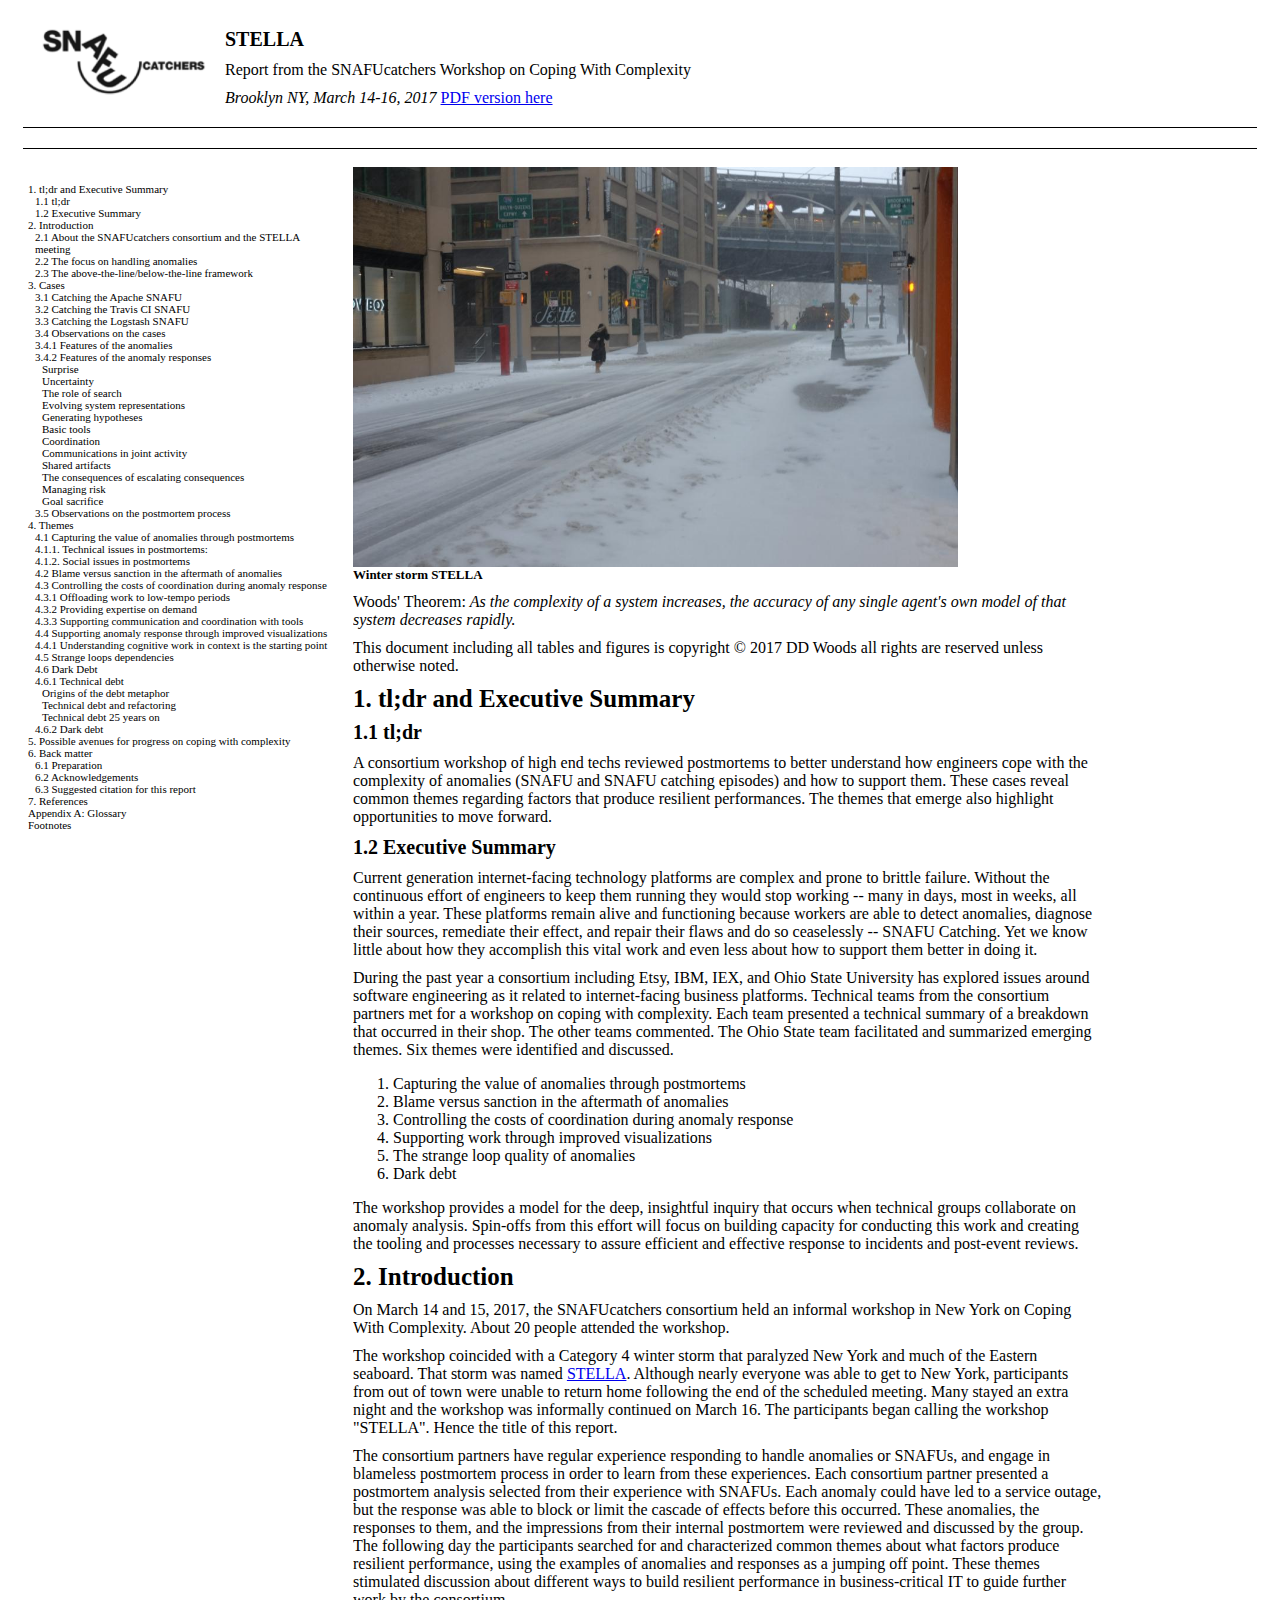
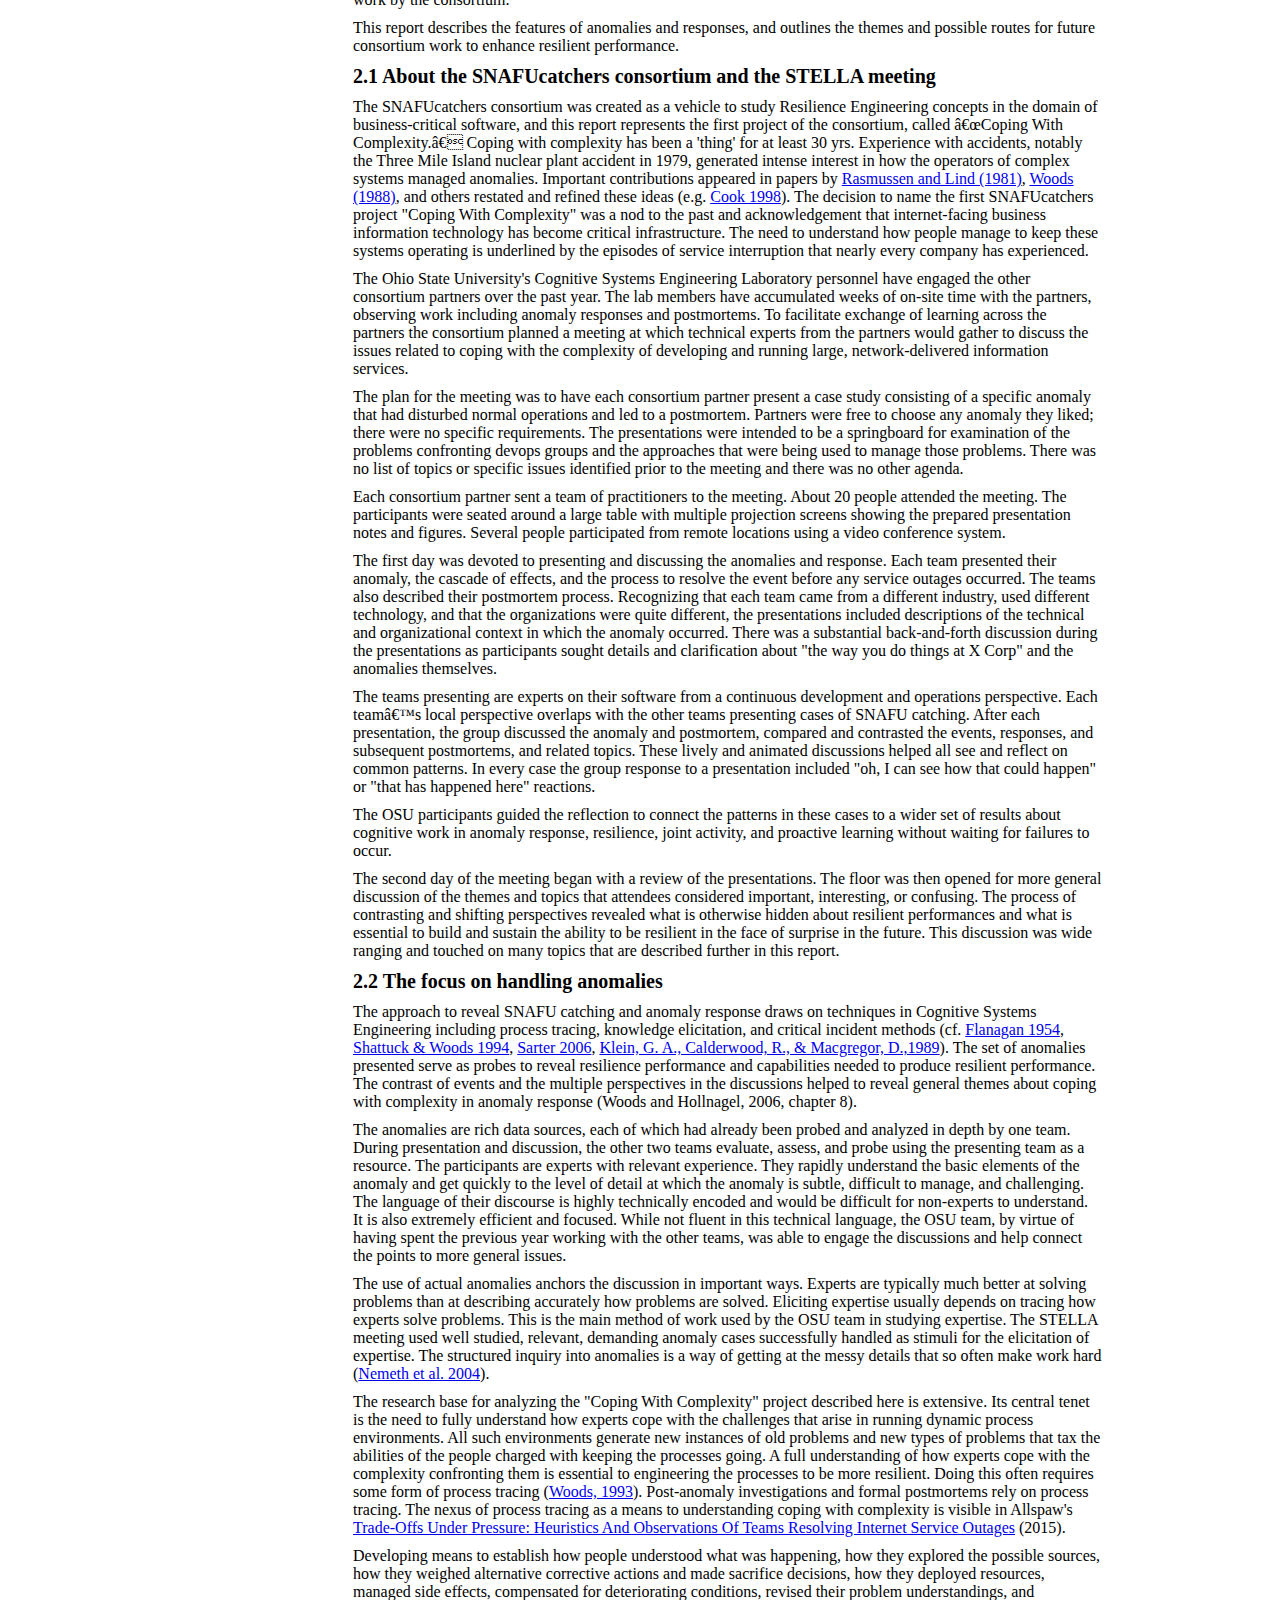
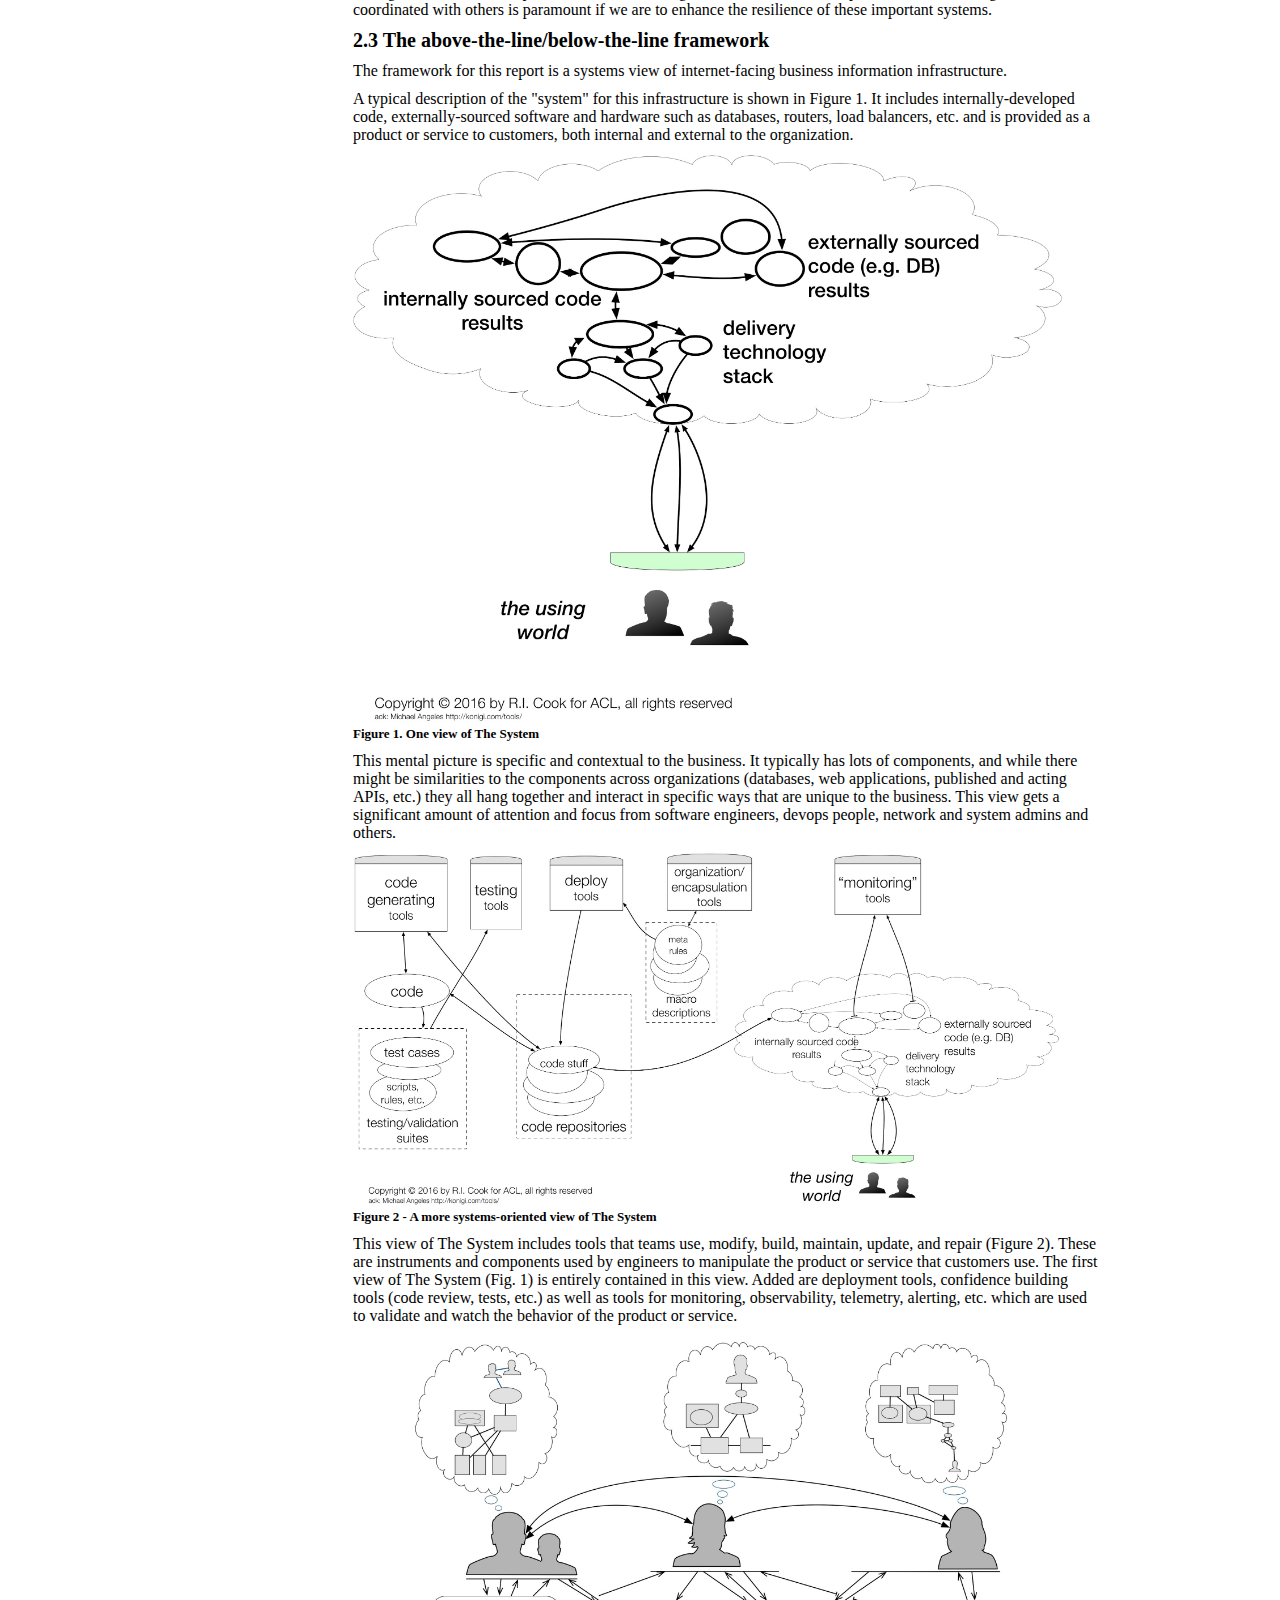
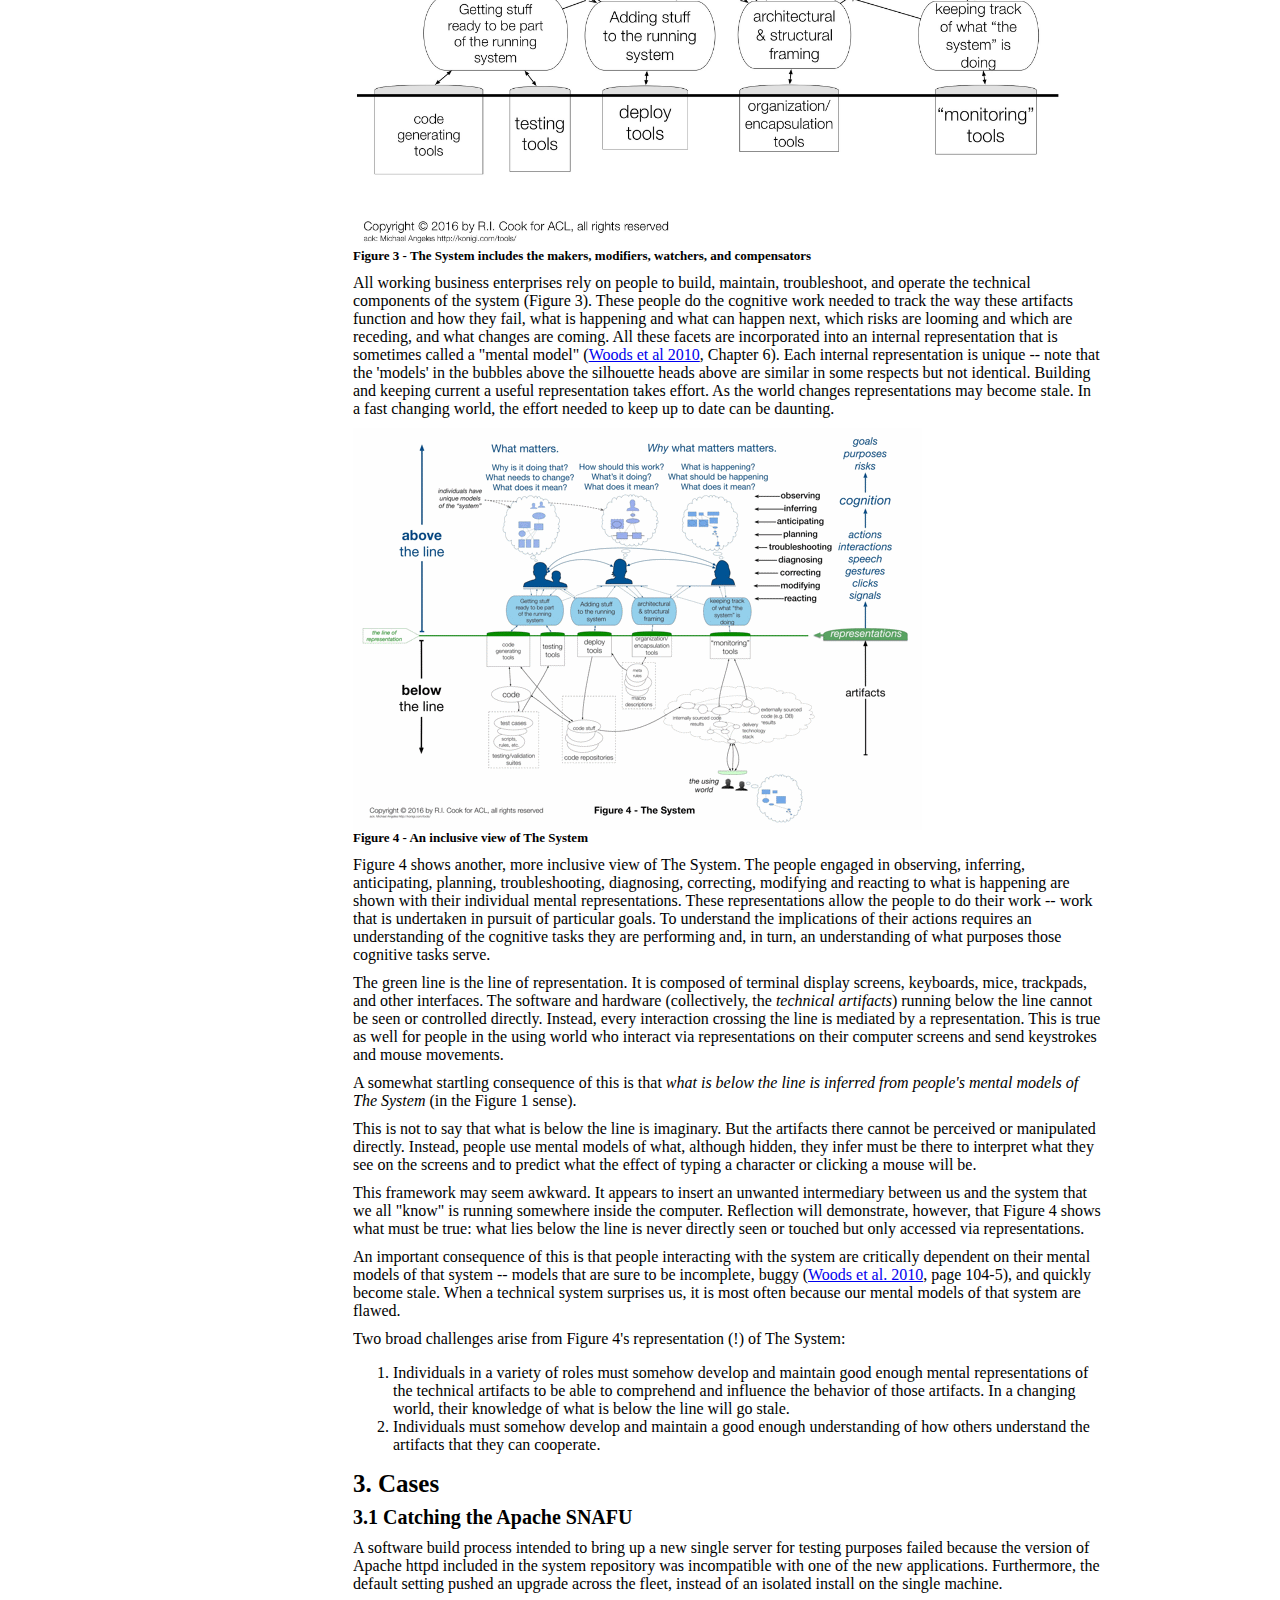
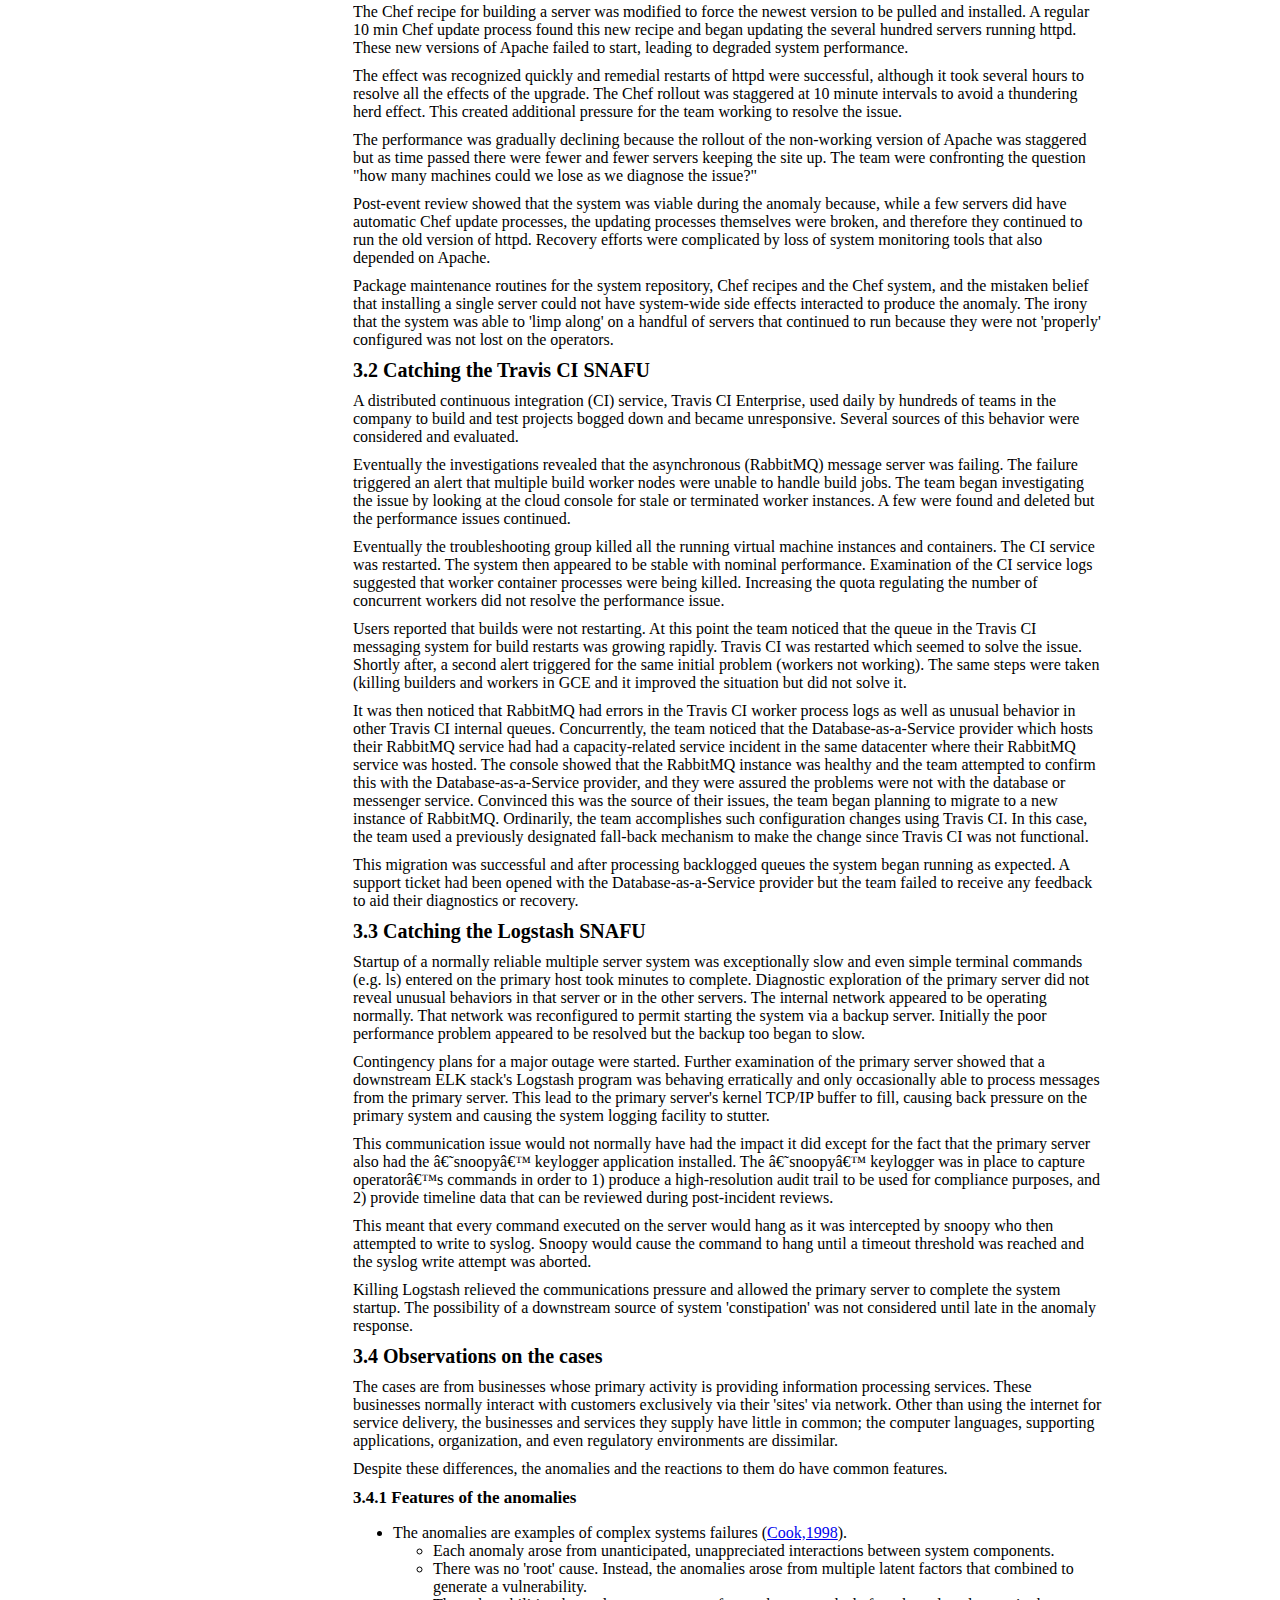
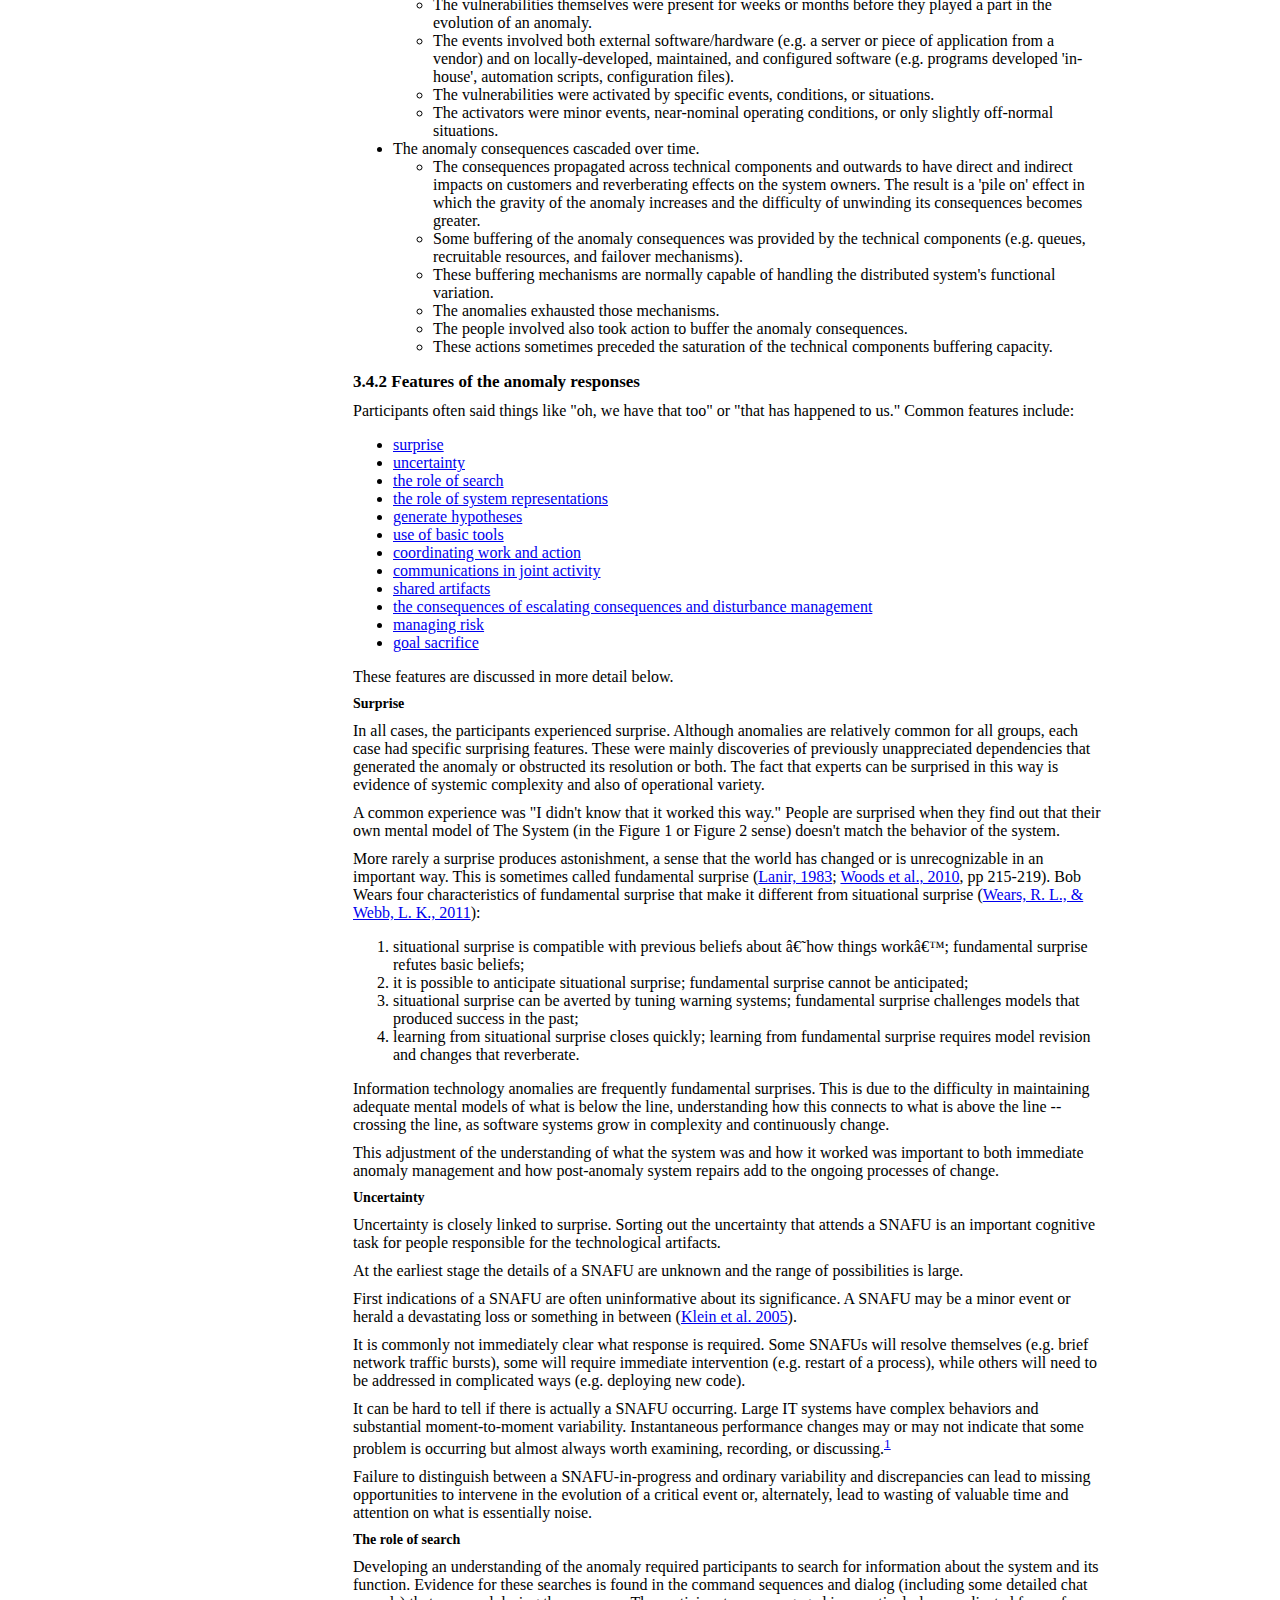
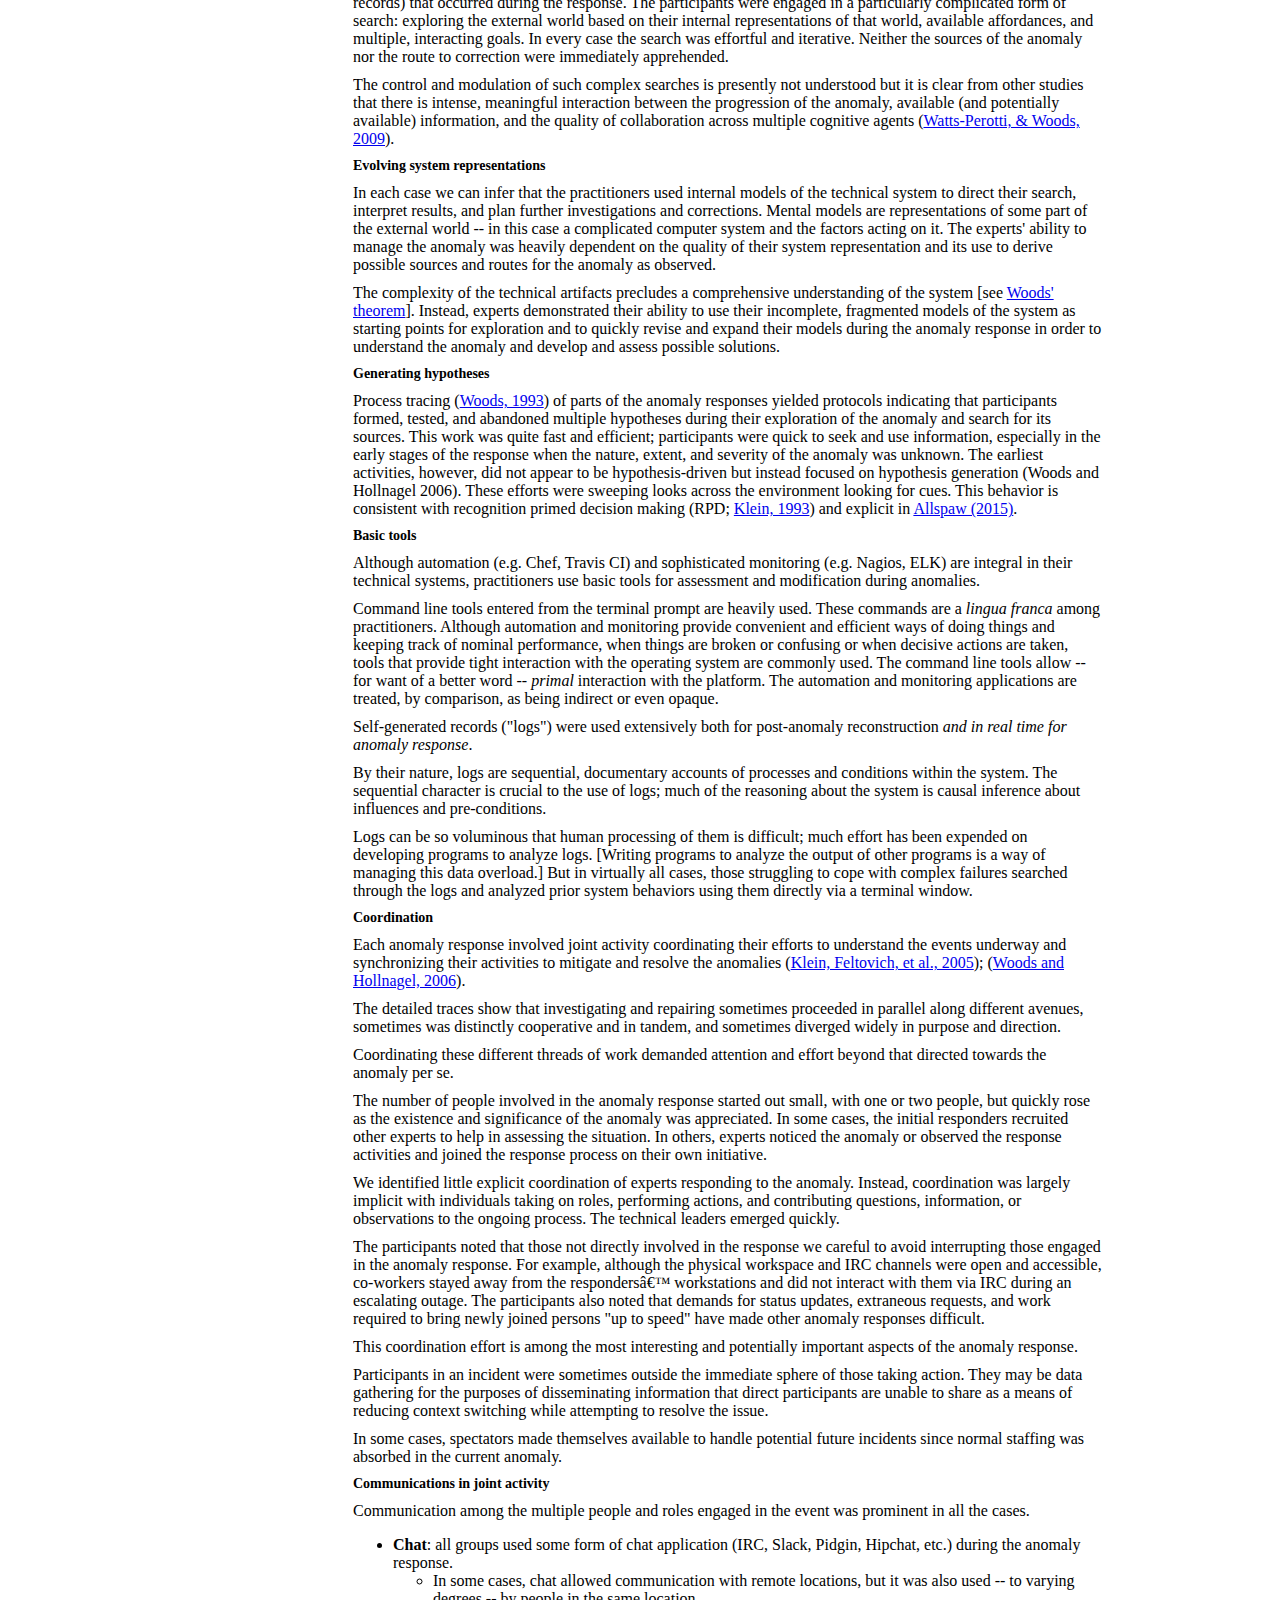
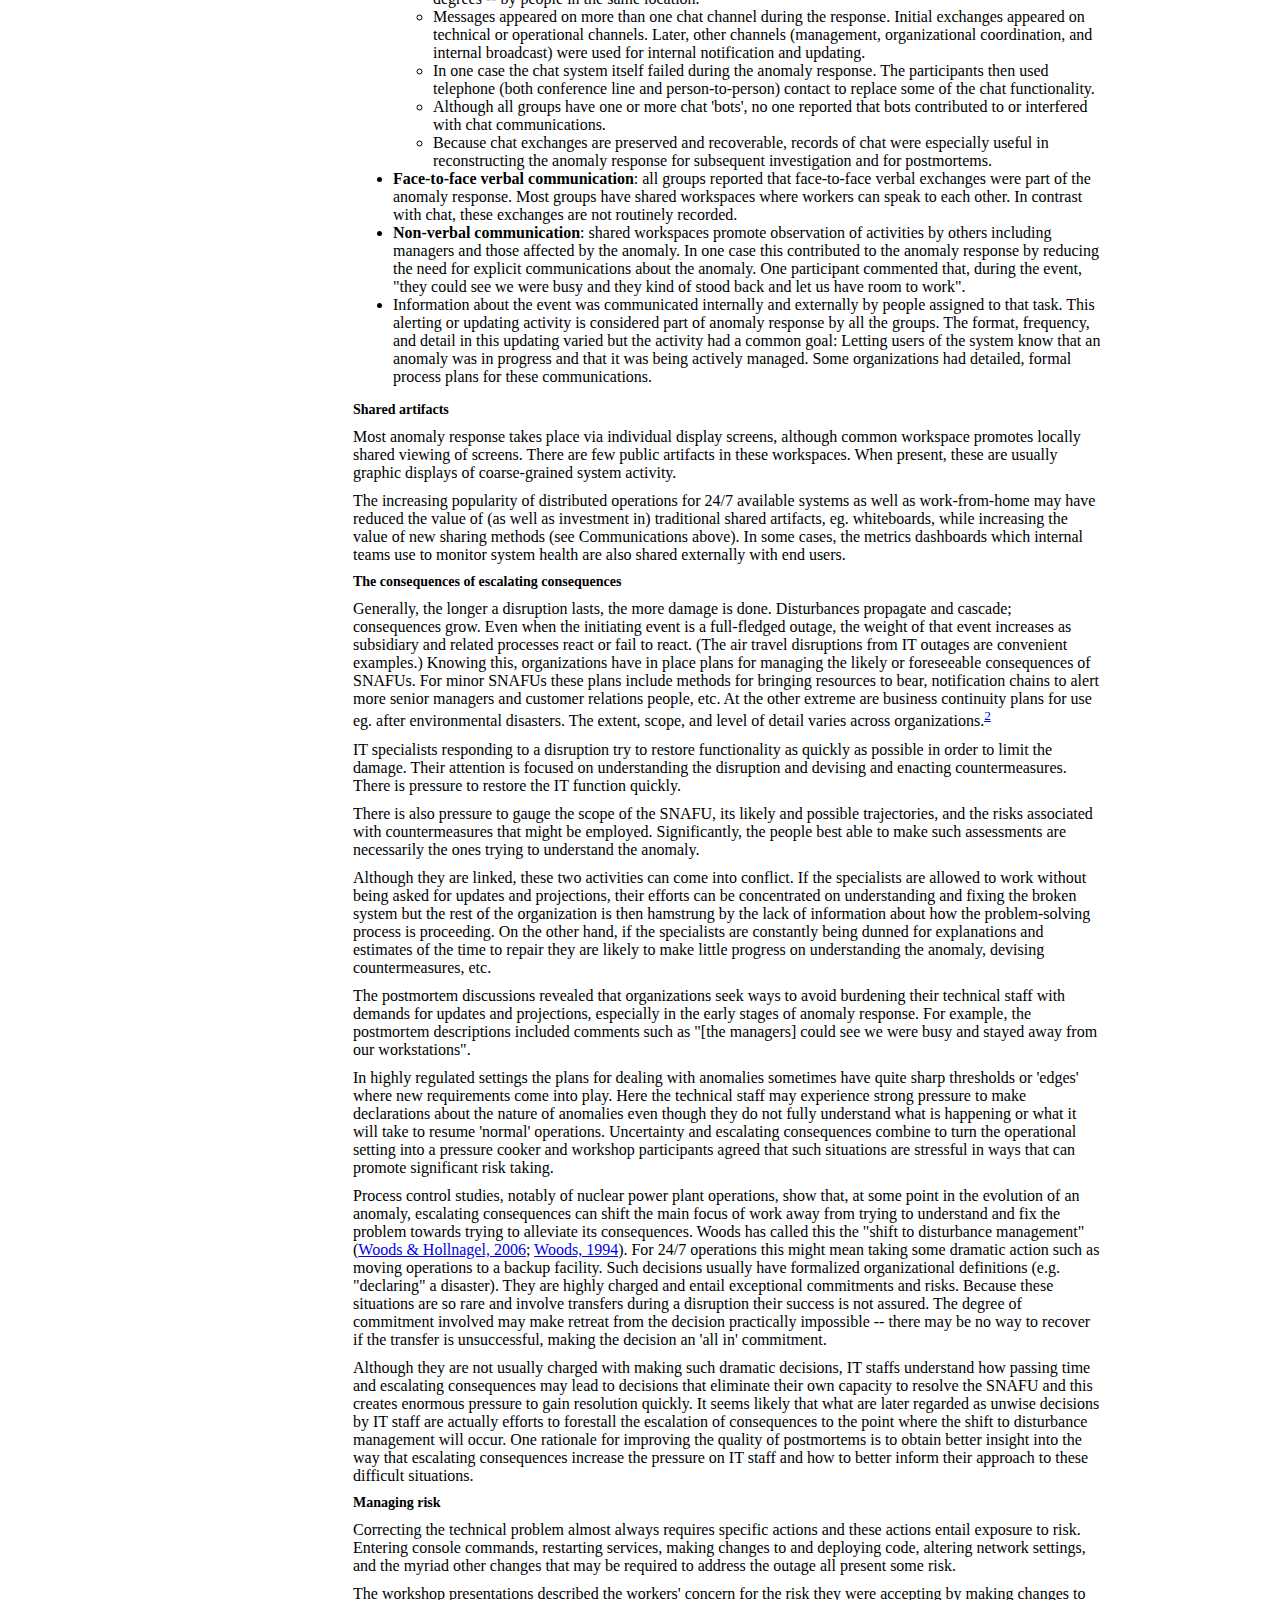
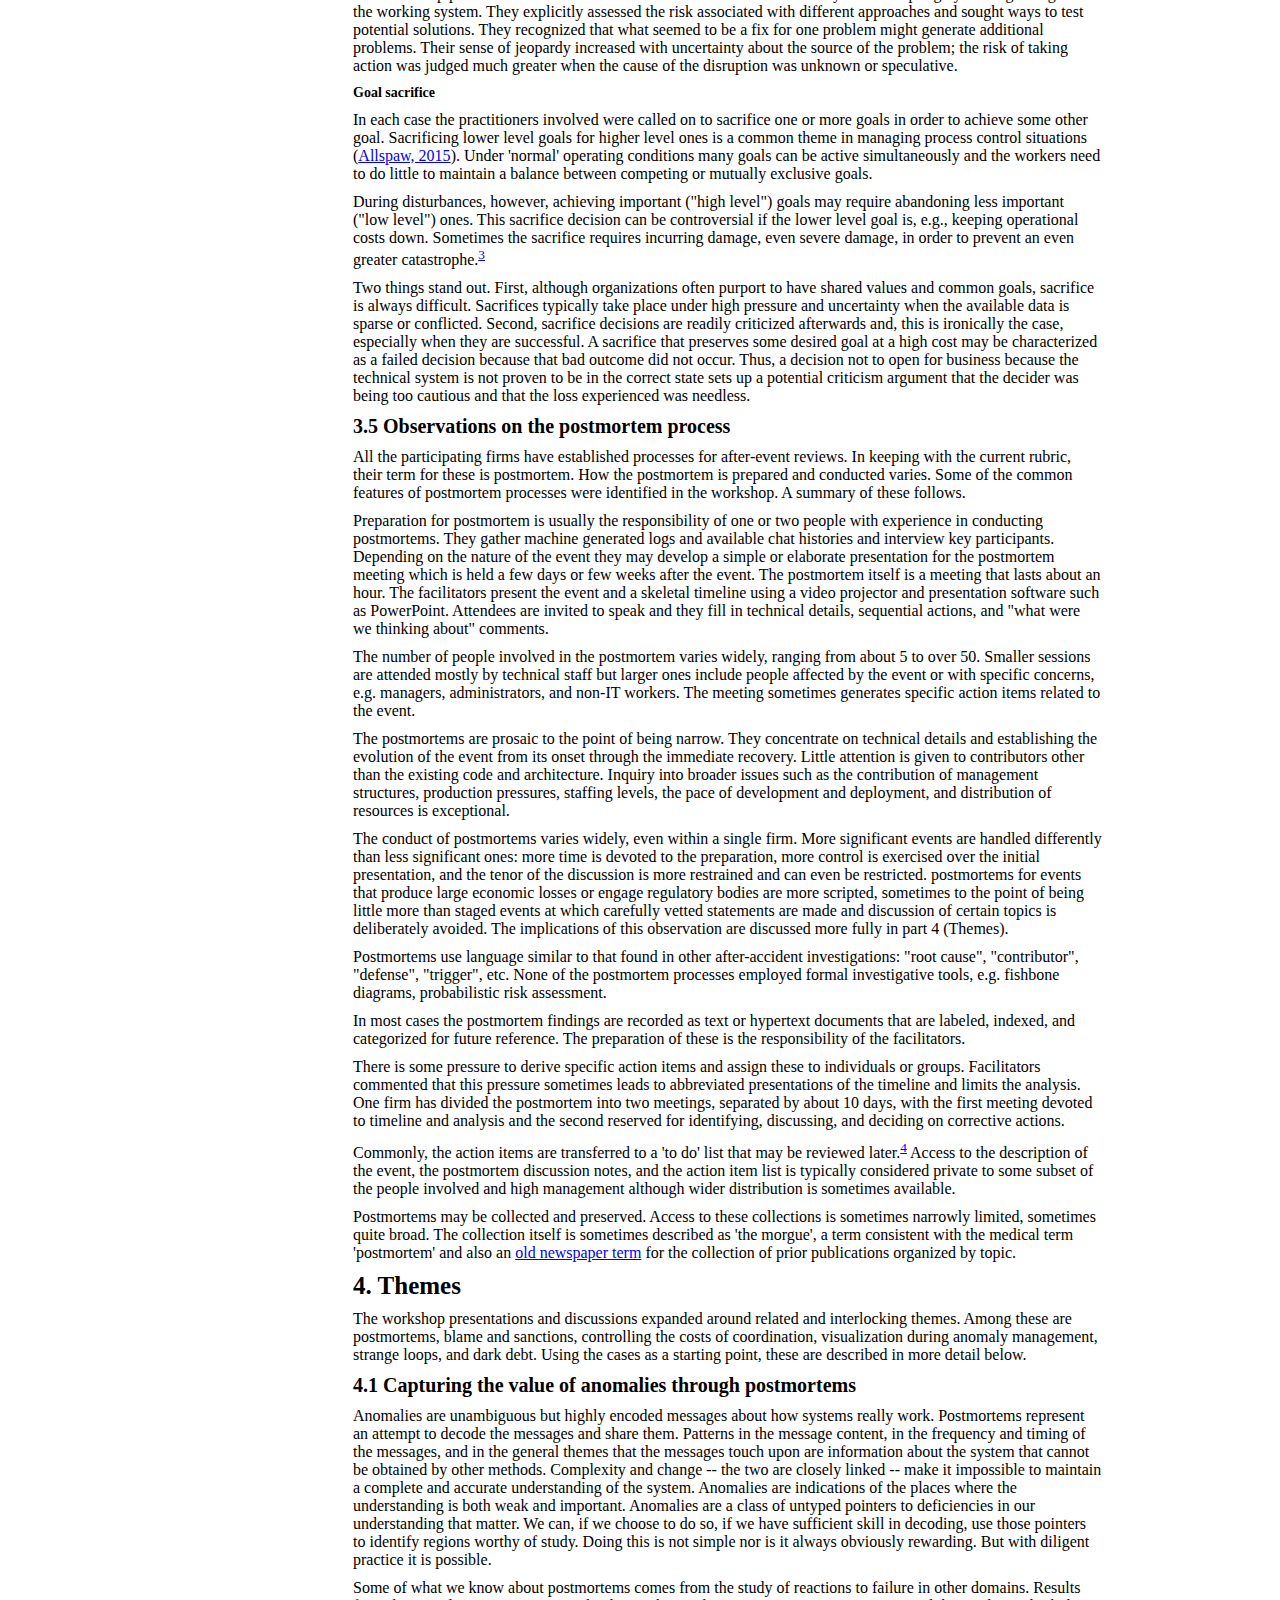
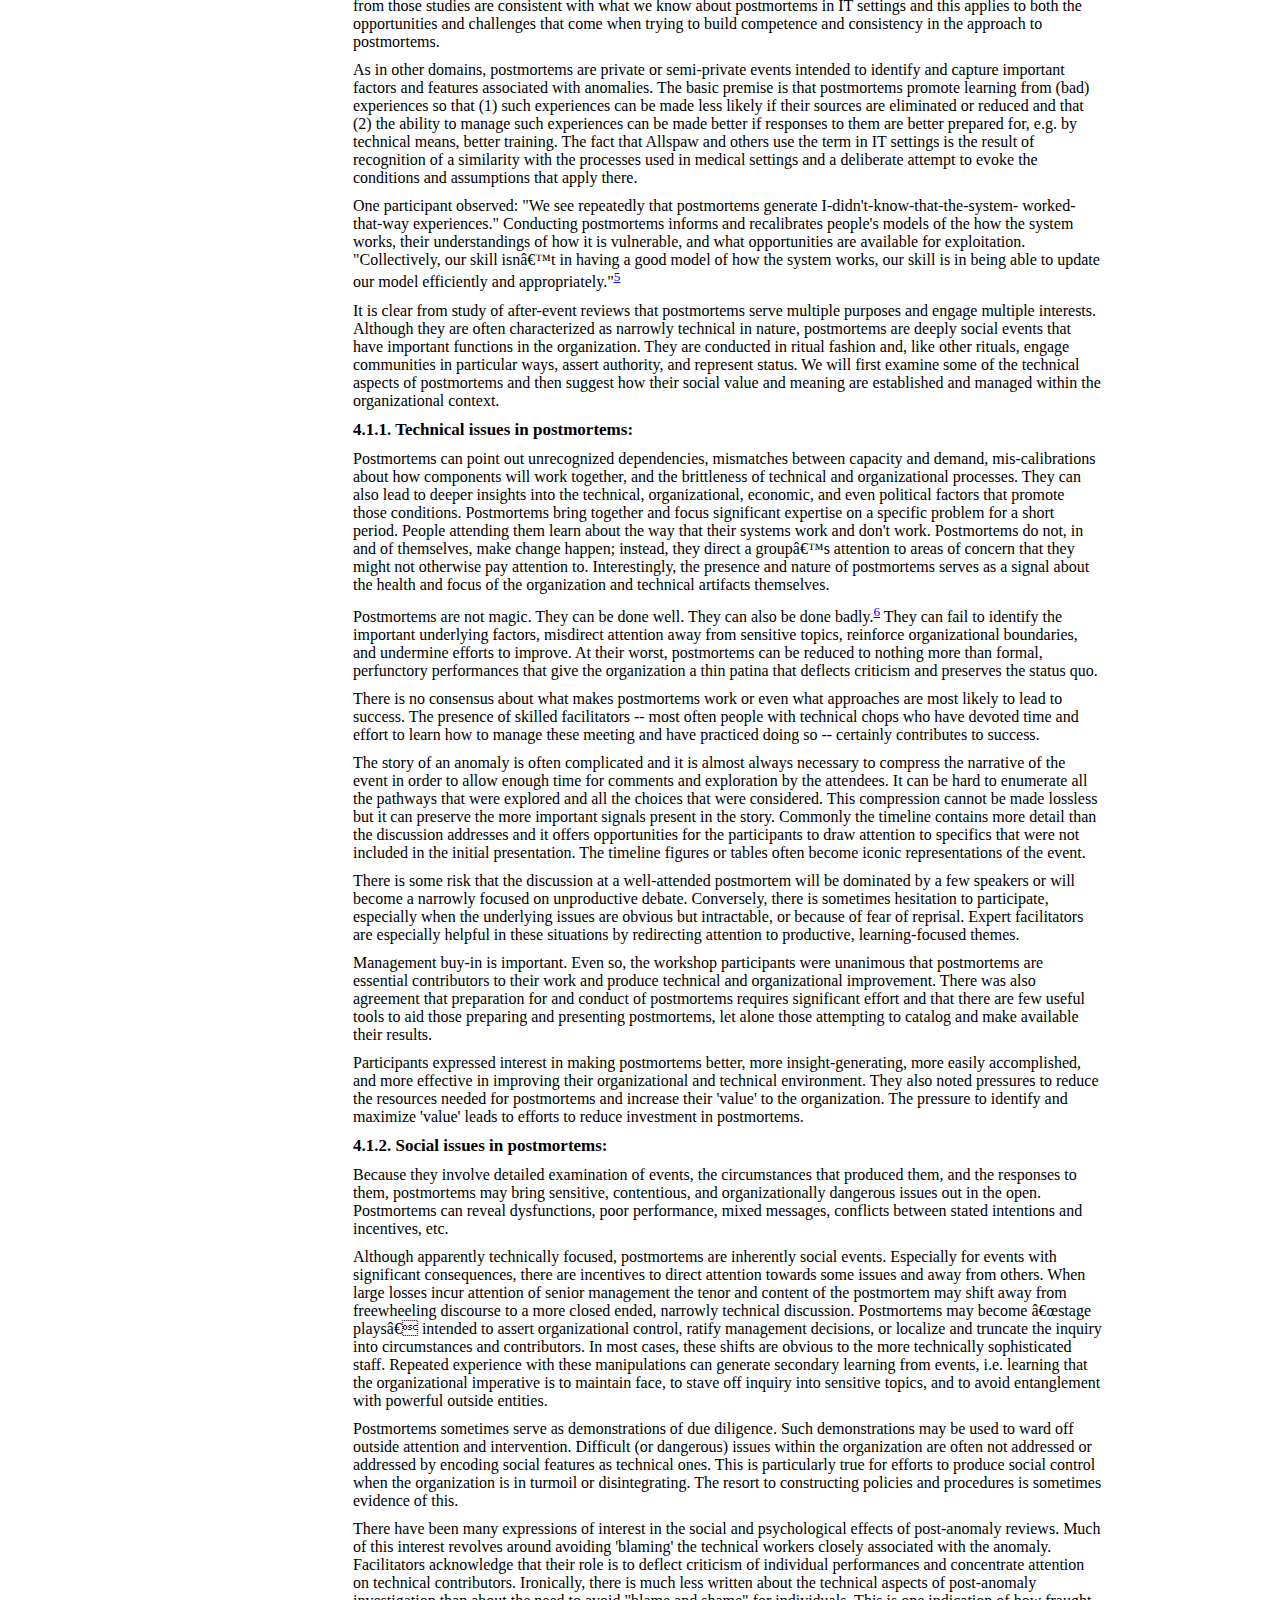
==== index.html @ ede5a72b "changing copyright" ====
<!-- saved from url=(0029)http://snafucatchers.github.io/ -->
<html class="gr__snafucatchers.github.io"><head><meta http-equiv="Content-Type" content="text/html; charset=windows-1252">
        <link rel="stylesheet" href="./stella_report_files/style.css">
    </head>
    <body data-gr-c-s-loaded="true">
        <div class="header">
            <div class="logo">
                <img src="./stella_report_files/snafu_catchers_logo.png" width="176" height="73" border="0" align="center">
            </div>
            <div class="title">
                <p>
                    <span style="font-weight:bold;font-size: 20px;">STELLA</span>
                </p>
                <p>
                    Report from the SNAFUcatchers Workshop on Coping With Complexity<br>
                </p>
                <p>
                    <span style="font-style:italic;">Brooklyn NY, March 14-16, 2017</span>
		    <a href="https://drive.google.com/file/d/0B7kFkt5WxLeDTml5cTFsWXFCb1U/view" align="right"> PDF version here</a>
                </p>
            </div>
        </div> <!-- end header -->
        <div class="divider"></div> <!-- A touch of whimsy. -->
        <div class="container">
            <div id="left" class="column">
                <div class="menu">
                <ul>
                    <li><a href="http://snafucatchers.github.io/#1_tl_dr_and_Executive_Summary">1. tl;dr and Executive Summary</a>
                    <ul>
                        <li><a href="http://snafucatchers.github.io/#1_1_tl_dr">1.1 tl;dr</a>
                        </li><li><a href="http://snafucatchers.github.io/#1_2_Executive_Summary">1.2 Executive Summary</a>
                    </li></ul>
                    </li><li><a href="http://snafucatchers.github.io/#2_Introduction">2. Introduction</a>
                    <ul>
                        <li><a href="http://snafucatchers.github.io/#2_1_About_the_SNAFUcatchers_consortium_and_the_STELLA_meeting">2.1 About the SNAFUcatchers consortium and the STELLA meeting</a>
                        </li><li><a href="http://snafucatchers.github.io/#2_2_The_focus_on_handling_anomalies">2.2 The focus on handling anomalies</a>
                        </li><li><a href="http://snafucatchers.github.io/#2_3_The_above-the-line/below-the-line_framework">2.3 The above-the-line/below-the-line framework</a>
                    </li></ul>
                    </li><li><a href="http://snafucatchers.github.io/#3_Cases">3. Cases</a>
                    <ul>
                        <li><a href="http://snafucatchers.github.io/#3_1_Catching_the_Apache_SNAFU">3.1 Catching the Apache SNAFU</a>
                        </li><li><a href="http://snafucatchers.github.io/#3_2_Catching_the_Travis_CI_SNAFU">3.2 Catching the Travis CI SNAFU</a>
                        </li><li><a href="http://snafucatchers.github.io/#3_3_Catching_the_Logstash_SNAFU">3.3 Catching the Logstash SNAFU</a>
                        </li><li><a href="http://snafucatchers.github.io/#3_4_Observations_on_the_cases">3.4 Observations on the cases</a>
                        </li><li><a href="http://snafucatchers.github.io/#3_4_1_Features_of_the_anomalies">3.4.1 Features of the anomalies</a>
                        </li><li><a href="http://snafucatchers.github.io/#3_4_2_Features_of_the_anomaly_responses">3.4.2 Features of the anomaly responses</a>
                        <ul>
                            <li><a href="http://snafucatchers.github.io/#3_4_2_Surprise">Surprise</a>
                            </li><li><a href="http://snafucatchers.github.io/#3_4_2_Uncertainty">Uncertainty</a>
                            </li><li><a href="http://snafucatchers.github.io/#3_4_2_The_role_of_search">The role of search</a>
                            </li><li><a href="http://snafucatchers.github.io/#3_4_2_Evolving_system_representations">Evolving system representations</a>
                            </li><li><a href="http://snafucatchers.github.io/#3_4_2_Generating_hypotheses">Generating hypotheses</a>
                            </li><li><a href="http://snafucatchers.github.io/#3_4_2_Basic_tools">Basic tools</a>
                            </li><li><a href="http://snafucatchers.github.io/#3_4_2_Coordination">Coordination</a>
                            </li><li><a href="http://snafucatchers.github.io/#3_4_2_Communications_in_joint_activity">Communications in joint activity</a>
                            </li><li><a href="http://snafucatchers.github.io/#3_4_2_Shared_artifacts">Shared artifacts</a>
                            </li><li><a href="http://snafucatchers.github.io/#3_4_2_The_consequences_of_escalating_consequences">The consequences of escalating consequences</a>
                            </li><li><a href="http://snafucatchers.github.io/#3_4_2_Managing_risk">Managing risk</a>
                            </li><li><a href="http://snafucatchers.github.io/#3_4_2_Goal_sacrifice">Goal sacrifice</a>
                        </li></ul>
                        </li><li><a href="http://snafucatchers.github.io/#3_5_Observations_on_the_postmortem_process">3.5 Observations on the postmortem process</a>
                    </li></ul>
                    </li><li><a href="http://snafucatchers.github.io/#4_Themes">4. Themes</a>
                    <ul>
                        <li><a href="http://snafucatchers.github.io/#4_1_Capturing_the_value_of_anomalies_through_postmortems">4.1 Capturing the value of anomalies through postmortems</a>
                        </li><li><a href="http://snafucatchers.github.io/#4_1_1_Technical_issues_in_postmortems">4.1.1. Technical issues in postmortems:</a>
                        </li><li><a href="http://snafucatchers.github.io/#4_1_2_Social_issues_in_postmortems">4.1.2. Social issues in postmortems</a>
                        </li><li><a href="http://snafucatchers.github.io/#4_2_Blame_versus_sanction_in_the_aftermath_of_anomalies">4.2 Blame versus sanction in the aftermath of anomalies</a>
                        </li><li><a href="http://snafucatchers.github.io/#4_3_Controlling_the_costs_of_coordination_during_anomaly_response">4.3 Controlling the costs of coordination during anomaly response</a>
                        </li><li><a href="http://snafucatchers.github.io/#4_3_1_Offloading_work_to_low-tempo_periods">4.3.1 Offloading work to low-tempo periods</a>
                        </li><li><a href="http://snafucatchers.github.io/#4_3_2_Providing_expertise_on_demand">4.3.2 Providing expertise on demand</a>
                        </li><li><a href="http://snafucatchers.github.io/#4_3_3_Supporting_communication_and_coordination_with_tools">4.3.3 Supporting communication and coordination with tools</a>
                        </li><li><a href="http://snafucatchers.github.io/#4_4_Supporting_anomaly_response_through_improved_visualizations">4.4 Supporting anomaly response through improved visualizations</a>
                        </li><li><a href="http://snafucatchers.github.io/#4_4_1_Understanding_cognitive_work_in_context_is_the_starting_point">4.4.1 Understanding cognitive work in context is the starting point</a>
                        </li><li><a href="http://snafucatchers.github.io/#4_5_Strange_loops_dependencies">4.5 Strange loops dependencies</a>
                        </li><li><a href="http://snafucatchers.github.io/#4_6_Dark_Debt">4.6 Dark Debt</a>
                        </li><li><a href="http://snafucatchers.github.io/#4_6_1_Technical_debt">4.6.1 Technical debt</a>
                        <ul>
                            <li><a href="http://snafucatchers.github.io/#4_6_1_Origins_of_the_debt_metaphor">Origins of the debt metaphor</a>
                            </li><li><a href="http://snafucatchers.github.io/#4_6_1_Technical_debt_and_refactoring">Technical debt and refactoring</a>
                            </li><li><a href="http://snafucatchers.github.io/#4_6_1_Technical_debt_25_years_on">Technical debt 25 years on</a>
                        </li></ul>
                        </li><li><a href="http://snafucatchers.github.io/#4_6_2_Dark_debt">4.6.2 Dark debt</a>
                    </li></ul>
                    </li><li><a href="http://snafucatchers.github.io/#5_Possible_avenues_for_progress_on_coping_with_complexity">5. Possible avenues for progress on coping with complexity</a>
                    </li><li><a href="http://snafucatchers.github.io/#6_Back_matter">6. Back matter</a>
                    <ul>
                        <li><a href="http://snafucatchers.github.io/#6_1_Preparation">6.1 Preparation</a>
                        </li><li><a href="http://snafucatchers.github.io/#6_2_Acknowledgements">6.2 Acknowledgements</a>
                        </li><li><a href="http://snafucatchers.github.io/#6_3_Suggested_citation_for_this_report">6.3 Suggested citation for this report</a>
                    </li></ul>
                    </li><li><a href="http://snafucatchers.github.io/#7_References">7. References</a>
                    </li><li><a href="http://snafucatchers.github.io/#Appendix_A_Glossary">Appendix A: Glossary</a>
                    </li><li><a href="http://snafucatchers.github.io/#Footnotes">Footnotes</a>
                </li></ul>
                </div> <!-- end menu -->
            </div> <!-- end left column -->
            <div id="right" class="column">
                <div class="content">
                <img src="./stella_report_files/winter_storm_stella.jpg" height="400" border="0">
                <p class="caption">Winter storm STELLA</p>

                <p id="woods_theorem">
                    Woods' Theorem: <span class="quote">As the complexity of a system increases, the accuracy of any single agent's own model of that system decreases rapidly.<br></span>
                </p>
                <p>
                    This document including all tables and figures is copyright &#169; 2017 DD Woods all rights are reserved unless otherwise noted.
                </p>

                <h1 id="1_tl_dr_and_Executive_Summary">1. tl;dr and Executive Summary</h1>
                <h2 id="1_1_tl_dr">
                    1.1 tl;dr
                </h2>
                <p>
                    A consortium workshop of high end techs reviewed postmortems to better understand how engineers cope with the complexity of anomalies (SNAFU and SNAFU catching episodes) and how to support them. These cases reveal common themes regarding factors that produce resilient performances. The themes that emerge also highlight opportunities to move forward.
                </p>
                <h2 id="1_2_Executive_Summary">
                    1.2 Executive Summary
                </h2>
                <p>
                    Current generation internet-facing technology platforms are complex and prone to brittle failure. Without the continuous effort of engineers to keep them running they would stop working -- many in days, most in weeks, all within a year. These platforms remain alive and functioning because workers are able to detect anomalies, diagnose their sources, remediate their effect, and repair their flaws and do so ceaselessly -- SNAFU Catching. Yet we know little about how they accomplish this vital work and even less about how to support them better in doing it.
                </p>
                <p>
                    During the past year a consortium including Etsy, IBM, IEX, and Ohio State University has explored issues around software engineering as it related to internet-facing business platforms. Technical teams from the consortium partners met for a workshop on coping with complexity. Each team presented a technical summary of a breakdown that occurred in their shop. The other teams commented. The Ohio State team facilitated and summarized emerging themes. Six themes were identified and discussed.
                </p>
                <ol>
                    <li>Capturing the value of anomalies through postmortems
                    </li><li>Blame versus sanction in the aftermath of anomalies
                    </li><li>Controlling the costs of coordination during anomaly response
                    </li><li>Supporting work through improved visualizations
                    </li><li>The strange loop quality of anomalies
                    </li><li>Dark debt
                </li></ol>
                <p>
                    The workshop provides a model for the deep, insightful inquiry that occurs when technical groups collaborate on anomaly analysis. Spin-offs from this effort will focus on building capacity for conducting this work and creating the tooling and processes necessary to assure efficient and effective response to incidents and post-event reviews.
                </p>
                <h1 id="2_Introduction">
                    2. Introduction
                </h1>
                <p>
                    On March 14 and 15, 2017, the SNAFUcatchers consortium held an informal workshop in New York on Coping With Complexity. About 20 people attended the workshop.
                </p>
                <p>
                The workshop coincided with a Category 4 winter storm that paralyzed New York and much of the Eastern seaboard. That storm was named <a href="https://en.wikipedia.org/wiki/March_2017_North_American_blizzard">STELLA</a>. Although nearly everyone was able to get to New York, participants from out of town were unable to return home following the end of the scheduled meeting. Many stayed an extra night and the workshop was informally continued on March 16. The participants began calling the workshop "STELLA". Hence the title of this report.
                </p>
                <p>
                    The consortium partners have regular experience responding to handle anomalies or SNAFUs, and engage in blameless postmortem process in order to learn from these experiences. Each consortium partner presented a postmortem analysis selected from their experience with SNAFUs. Each anomaly could have led to a service outage, but the response was able to block or limit the cascade of effects before this occurred. These anomalies, the responses to them, and the impressions from their internal postmortem were reviewed and discussed by the group. The following day the participants searched for and characterized common themes about what factors produce resilient performance, using the examples of anomalies and responses as a jumping off point. These themes stimulated discussion about different ways to build resilient performance in business-critical IT to guide further work by the consortium.
                </p>
                <p>
                    This report describes the features of anomalies and responses, and outlines the themes and possible routes for future consortium work to enhance resilient performance.
                </p>
                <h2 id="2_1_About_the_SNAFUcatchers_consortium_and_the_STELLA_meeting">
                    2.1 About the SNAFUcatchers consortium and the STELLA meeting
                </h2>
                <p>
                The SNAFUcatchers consortium was created as a vehicle to study Resilience Engineering concepts in the domain of business-critical software, and this report represents the first project of the consortium, called “Coping With Complexity.” Coping with complexity has been a 'thing' for at least 30 yrs. Experience with accidents, notably the Three Mile Island nuclear plant accident in 1979, generated intense interest in how the operators of complex systems managed anomalies. Important contributions appeared in papers by <a href="http://snafucatchers.github.io/#ref_28">Rasmussen and Lind (1981)</a>, <a href="http://snafucatchers.github.io/#ref_38">Woods (1988)</a>, and others restated and refined these ideas (e.g. <a href="http://snafucatchers.github.io/#ref_4">Cook 1998</a>). The decision to name the first SNAFUcatchers project "Coping With Complexity" was a nod to the past and acknowledgement that internet-facing business information technology has become critical infrastructure. The need to understand how people manage to keep these systems operating is underlined by the episodes of service interruption that nearly every company has experienced.
                </p>
                <p>
                    The Ohio State University's Cognitive Systems Engineering Laboratory personnel have engaged the other consortium partners over the past year. The lab members have accumulated weeks of on-site time with the partners, observing work including anomaly responses and postmortems. To facilitate exchange of learning across the partners the consortium planned a meeting at which technical experts from the partners would gather to discuss the issues related to coping with the complexity of developing and running large, network-delivered information services.
                </p>
                <p>
                    The plan for the meeting was to have each consortium partner present a case study consisting of a specific anomaly that had disturbed normal operations and led to a postmortem. Partners were free to choose any anomaly they liked; there were no specific requirements. The presentations were intended to be a springboard for examination of the problems confronting devops groups and the approaches that were being used to manage those problems. There was no list of topics or specific issues identified prior to the meeting and there was no other agenda.
                </p>
                <p>
                    Each consortium partner sent a team of practitioners to the meeting. About 20 people attended the meeting. The participants were seated around a large table with multiple projection screens showing the prepared presentation notes and figures. Several people participated from remote locations using a video conference system.
                </p>
                <p>
                    The first day was devoted to presenting and discussing the anomalies and response. Each team presented their anomaly, the cascade of effects, and the process to resolve the event before any service outages occurred. The teams also described their postmortem process. Recognizing that each team came from a different industry, used different technology, and that the organizations were quite different, the presentations included descriptions of the technical and organizational context in which the anomaly occurred. There was a substantial back-and-forth discussion during the presentations as participants sought details and clarification about "the way you do things at X Corp" and the anomalies themselves.
                </p>
                <p>
                    The teams presenting are experts on their software from a continuous development and operations perspective. Each team’s local perspective overlaps with the other teams presenting cases of SNAFU catching. After each presentation, the group discussed the anomaly and postmortem, compared and contrasted the events, responses, and subsequent postmortems, and related topics. These lively and animated discussions helped all see and reflect on common patterns. In every case the group response to a presentation included "oh, I can see how that could happen" or "that has happened here" reactions.
                </p>
                <p>
                    The OSU participants guided the reflection to connect the patterns in these cases to a wider set of results about cognitive work in anomaly response, resilience, joint activity, and proactive learning without waiting for failures to occur.
                </p>
                <p>
                    The second day of the meeting began with a review of the presentations. The floor was then opened for more general discussion of the themes and topics that attendees considered important, interesting, or confusing. The process of contrasting and shifting perspectives revealed what is otherwise hidden about resilient performances and what is essential to build and sustain the ability to be resilient in the face of surprise in the future. This discussion was wide ranging and touched on many topics that are described further in this report.
                </p>
                <h2 id="2_2_The_focus_on_handling_anomalies">
                    2.2 The focus on handling anomalies
                </h2>
                <p>
                The approach to reveal SNAFU catching and anomaly response draws on techniques in Cognitive Systems Engineering including process tracing, knowledge elicitation, and critical incident methods (cf. <a href="http://snafucatchers.github.io/#ref_8">Flanagan 1954</a>, <a href="http://snafucatchers.github.io/#ref_31">Shattuck &amp; Woods 1994</a>, <a href="http://snafucatchers.github.io/#ref_30">Sarter 2006</a>, <a href="http://snafucatchers.github.io/#ref_16">Klein, G. A., Calderwood, R., &amp; Macgregor, D.,1989</a>). The set of anomalies presented serve as probes to reveal resilience performance and capabilities needed to produce resilient performance. The contrast of events and the multiple perspectives in the discussions helped to reveal general themes about coping with complexity in anomaly response (Woods and Hollnagel, 2006, chapter 8).
                </p>
                <p>
                    The anomalies are rich data sources, each of which had already been probed and analyzed in depth by one team. During presentation and discussion, the other two teams evaluate, assess, and probe using the presenting team as a resource. The participants are experts with relevant experience. They rapidly understand the basic elements of the anomaly and get quickly to the level of detail at which the anomaly is subtle, difficult to manage, and challenging. The language of their discourse is highly technically encoded and would be difficult for non-experts to understand. It is also extremely efficient and focused. While not fluent in this technical language, the OSU team, by virtue of having spent the previous year working with the other teams, was able to engage the discussions and help connect the points to more general issues.
                </p>
                <p>
                The use of actual anomalies anchors the discussion in important ways. Experts are typically much better at solving problems than at describing accurately how problems are solved. Eliciting expertise usually depends on tracing how experts solve problems. This is the main method of work used by the OSU team in studying expertise. The STELLA meeting used well studied, relevant, demanding anomaly cases successfully handled as stimuli for the elicitation of expertise. The structured inquiry into anomalies is a way of getting at the messy details that so often make work hard (<a href="http://snafucatchers.github.io/#ref_25">Nemeth et al. 2004</a>).
                </p>
                <p>
                The research base for analyzing the "Coping With Complexity" project described here is extensive. Its central tenet is the need to fully understand how experts cope with the challenges that arise in running dynamic process environments. All such environments generate new instances of old problems and new types of problems that tax the abilities of the people charged with keeping the processes going. A full understanding of how experts cope with the complexity confronting them is essential to engineering the processes to be more resilient. Doing this often requires some form of process tracing (<a href="http://snafucatchers.github.io/#ref_39">Woods, 1993</a>). Post-anomaly investigations and formal postmortems rely on process tracing. The nexus of process tracing as a means to understanding coping with complexity is visible in Allspaw's <a href="http://snafucatchers.github.io/#ref_2">Trade-Offs Under Pressure: Heuristics And Observations Of Teams Resolving Internet Service Outages</a> (2015).
                </p>
                <p>
                    Developing means to establish how people understood what was happening, how they explored the possible sources, how they weighed alternative corrective actions and made sacrifice decisions, how they deployed resources, managed side effects, compensated for deteriorating conditions, revised their problem understandings, and coordinated with others is paramount if we are to enhance the resilience of these important systems.
                </p>
                <h2 id="2_3_The_above-the-line/below-the-line_framework">
                    2.3 The above-the-line/below-the-line framework
                </h2>
                <p>
                    The framework for this report is a systems view of internet-facing business information infrastructure.
                </p>
                <p>
                    A typical description of the "system" for this infrastructure is shown in Figure 1. It includes internally-developed code, externally-sourced software and hardware such as databases, routers, load balancers, etc. and is provided as a product or service to customers, both internal and external to the organization.
                </p>
                <img src="./stella_report_files/figure1.jpg" height="572" border="0">
                <p class="caption">Figure 1. One view of The System</p>
                <p>
                    This mental picture is specific and contextual to the business. It typically has lots of components, and while there might be similarities to the components across organizations (databases, web applications, published and acting APIs, etc.) they all hang together and interact in specific ways that are unique to the business. This view gets a significant amount of attention and focus from software engineers, devops people, network and system admins and others.
                </p>
                <img src="./stella_report_files/figure2.jpg" height="357" border="0">
                <p class="caption">Figure 2 - A more systems-oriented view of The System</p>
                <p>
                    This view of The System includes tools that teams use, modify, build, maintain, update, and repair (Figure 2). These are instruments and components used by engineers to manipulate the product or service that customers use. The first view of The System (Fig. 1) is entirely contained in this view. Added are deployment tools, confidence building tools (code review, tests, etc.) as well as tools for monitoring, observability, telemetry, alerting, etc. which are used to validate and watch the behavior of the product or service.
                </p>
                <img src="./stella_report_files/figure3.jpg" height="513" border="0">
                <p class="caption">Figure 3 - The System includes the makers, modifiers, watchers, and compensators</p>
                <p>
                All working business enterprises rely on people to build, maintain, troubleshoot, and operate the technical components of the system (Figure 3). These people do the cognitive work needed to track the way these artifacts function and how they fail, what is happening and what can happen next, which risks are looming and which are receding, and what changes are coming. All these facets are incorporated into an internal representation that is sometimes called a "mental model" (<a href="http://snafucatchers.github.io/#ref_42">Woods et al 2010</a>, Chapter 6). Each internal representation is unique -- note that the 'models' in the bubbles above the silhouette heads above are similar in some respects but not identical. Building and keeping current a useful representation takes effort. As the world changes representations may become stale. In a fast changing world, the effort needed to keep up to date can be daunting.
                </p>
                <img src="./stella_report_files/figure4.gif" border="0">
                <p class="caption">Figure 4 - An inclusive view of The System</p>
                <p>
                    Figure 4 shows another, more inclusive view of The System. The people engaged in observing, inferring, anticipating, planning, troubleshooting, diagnosing, correcting, modifying and reacting to what is happening are shown with their individual mental representations. These representations allow the people to do their work -- work that is undertaken in pursuit of particular goals. To understand the implications of their actions requires an understanding of the cognitive tasks they are performing and, in turn, an understanding of what purposes those cognitive tasks serve.
                </p>
                <p>
                    The green line is the line of representation. It is composed of terminal display screens, keyboards, mice, trackpads, and other interfaces. The software and hardware (collectively, the <i>technical artifacts</i>) running below the line cannot be seen or controlled directly. Instead, every interaction crossing the line is mediated by a representation. This is true as well for people in the using world who interact via representations on their computer screens and send keystrokes and mouse movements.
                </p>
                <p>
                    A somewhat startling consequence of this is that <i>what is below the line is inferred from people's mental models of The System</i> (in the Figure 1 sense).
                </p>
                <p>
                    This is not to say that what is below the line is imaginary. But the artifacts there cannot be perceived or manipulated directly. Instead, people use mental models of what, although hidden, they infer must be there to interpret what they see on the screens and to predict what the effect of typing a character or clicking a mouse will be.
                </p>
                <p>
                    This framework may seem awkward. It appears to insert an unwanted intermediary between us and the system that we all "know" is running somewhere inside the computer. Reflection will demonstrate, however, that Figure 4 shows what must be true: what lies below the line is never directly seen or touched but only accessed via representations.
                </p>
                <p>
                An important consequence of this is that people interacting with the system are critically dependent on their mental models of that system -- models that are sure to be incomplete, buggy (<a href="http://snafucatchers.github.io/#ref_42">Woods et al. 2010</a>, page 104-5), and quickly become stale. When a technical system surprises us, it is most often because our mental models of that system are flawed.
                </p>
                <p>
                    Two broad challenges arise from Figure 4's representation (!) of The System:
                </p>
                <ol>
                    <li>Individuals in a variety of roles must somehow develop and maintain good enough mental representations of the technical artifacts to be able to comprehend and influence the behavior of those artifacts. In a changing world, their knowledge of what is below the line will go stale.
                    </li><li>Individuals must somehow develop and maintain a good enough understanding of how others understand the artifacts that they can cooperate.
                </li></ol>
                <h1 id="3_Cases">
                    3. Cases
                </h1>
                <h2 id="3_1_Catching_the_Apache_SNAFU">
                    3.1 Catching the Apache SNAFU
                </h2>
                <p>
                    A software build process intended to bring up a new single server for testing purposes failed because the version of Apache httpd included in the system repository was incompatible with one of the new applications. Furthermore, the default setting pushed an upgrade across the fleet, instead of an isolated install on the single machine.
                </p>
                <p>
                    The Chef recipe for building a server was modified to force the newest version to be pulled and installed. A regular 10 min Chef update process found this new recipe and began updating the several hundred servers running httpd. These new versions of Apache failed to start, leading to degraded system performance.
                </p>
                <p>
                    The effect was recognized quickly and remedial restarts of httpd were successful, although it took several hours to resolve all the effects of the upgrade. The Chef rollout was staggered at 10 minute intervals to avoid a thundering herd effect. This created additional pressure for the team working to resolve the issue.
                </p>
                <p>
                    The performance was gradually declining because the rollout of the non-working version of Apache was staggered but as time passed there were fewer and fewer servers keeping the site up. The team were confronting the question "how many machines could we lose as we diagnose the issue?"
                </p>
                <p>
                    Post-event review showed that the system was viable during the anomaly because, while a few servers did have automatic Chef update processes, the updating processes themselves were broken, and therefore they continued to run the old version of httpd. Recovery efforts were complicated by loss of system monitoring tools that also depended on Apache.
                </p>
                <p>
                    Package maintenance routines for the system repository, Chef recipes and the Chef system, and the mistaken belief that installing a single server could not have system-wide side effects interacted to produce the anomaly. The irony that the system was able to 'limp along' on a handful of servers that continued to run because they were not 'properly' configured was not lost on the operators.
                </p>
                <h2 id="3_2_Catching_the_Travis_CI_SNAFU">
                    3.2 Catching the Travis CI SNAFU
                </h2>
                <p>
                    A distributed continuous integration (CI) service, Travis CI Enterprise, used daily by hundreds of teams in the company to build and test projects bogged down and became unresponsive. Several sources of this behavior were considered and evaluated.
                </p>
                <p>
                    Eventually the investigations revealed that the asynchronous (RabbitMQ) message server was failing. The failure triggered an alert that multiple build worker nodes were unable to handle build jobs. The team began investigating the issue by looking at the cloud console for stale or terminated worker instances. A few were found and deleted but the performance issues continued.
                </p>
                <p>
                    Eventually the troubleshooting group killed all the running virtual machine instances and containers. The CI service was restarted. The system then appeared to be stable with nominal performance. Examination of the CI service logs suggested that worker container processes were being killed. Increasing the quota regulating the number of concurrent workers did not resolve the performance issue.
                </p>
                <p>
                    Users reported that builds were not restarting. At this point the team noticed that the queue in the Travis CI messaging system for build restarts was growing rapidly. Travis CI was restarted which seemed to solve the issue. Shortly after, a second alert triggered for the same initial problem (workers not working). The same steps were taken (killing builders and workers in GCE and it improved the situation but did not solve it.
                </p>
                <p>
                    It was then noticed that RabbitMQ had errors in the Travis CI worker process logs as well as unusual behavior in other Travis CI internal queues. Concurrently, the team noticed that the Database-as-a-Service provider which hosts their RabbitMQ service had had a capacity-related service incident in the same datacenter where their RabbitMQ service was hosted. The console showed that the RabbitMQ instance was healthy and the team attempted to confirm this with the Database-as-a-Service provider, and they were assured the problems were not with the database or messenger service. Convinced this was the source of their issues, the team began planning to migrate to a new instance of RabbitMQ. Ordinarily, the team accomplishes such configuration changes using Travis CI. In this case, the team used a previously designated fall-back mechanism to make the change since Travis CI was not functional.
                </p>
                <p>
                    This migration was successful and after processing backlogged queues the system began running as expected. A support ticket had been opened with the Database-as-a-Service provider but the team failed to receive any feedback to aid their diagnostics or recovery.
                </p>
                <h2 id="3_3_Catching_the_Logstash_SNAFU">
                    3.3 Catching the Logstash SNAFU
                </h2>
                <p>
                    Startup of a normally reliable multiple server system was exceptionally slow and even simple terminal commands (e.g. ls) entered on the primary host took minutes to complete. Diagnostic exploration of the primary server did not reveal unusual behaviors in that server or in the other servers. The internal network appeared to be operating normally. That network was reconfigured to permit starting the system via a backup server. Initially the poor performance problem appeared to be resolved but the backup too began to slow.
                </p>
                <p>
                    Contingency plans for a major outage were started. Further examination of the primary server showed that a downstream ELK stack's Logstash program was behaving erratically and only occasionally able to process messages from the primary server. This lead to the primary server's kernel TCP/IP buffer to fill, causing back pressure on the primary system and causing the system logging facility to stutter.
                </p>
                <p>
                    This communication issue would not normally have had the impact it did except for the fact that the primary server also had the ‘snoopy’ keylogger application installed. The ‘snoopy’ keylogger was in place to capture operator’s commands in order to 1) produce a high-resolution audit trail to be used for compliance purposes, and 2) provide timeline data that can be reviewed during post-incident reviews.
                </p>
                <p>
                    This meant that every command executed on the server would hang as it was intercepted by snoopy who then attempted to write to syslog. Snoopy would cause the command to hang until a timeout threshold was reached and the syslog write attempt was aborted.
                </p>
                <p>
                    Killing Logstash relieved the communications pressure and allowed the primary server to complete the system startup. The possibility of a downstream source of system 'constipation' was not considered until late in the anomaly response.
                </p>
                <h2 id="3_4_Observations_on_the_cases">
                    3.4 Observations on the cases
                </h2>
                <p>
The cases are from businesses whose primary activity is providing information processing services. These businesses normally interact with customers exclusively via their 'sites' via network. Other than using the internet for service delivery, the businesses and services they supply have little in common; the computer languages, supporting applications, organization, and even regulatory environments are dissimilar.
                </p>
                <p>
                    Despite these differences, the anomalies and the reactions to them do have common features.
                </p>
                <h3 id="3_4_1_Features_of_the_anomalies">
                    3.4.1 Features of the anomalies
                </h3>
                <ul>
                    <li>The anomalies are examples of complex systems failures (<a href="http://snafucatchers.github.io/#ref_4">Cook,1998</a>).
                    <ul>
                        <li>Each anomaly arose from unanticipated, unappreciated interactions between system components.
                        </li><li>There was no 'root' cause. Instead, the anomalies arose from multiple latent factors that combined to generate a vulnerability.
                        </li><li>The vulnerabilities themselves were present for weeks or months before they played a part in the evolution of an anomaly.
                        </li><li>The events involved both external software/hardware (e.g. a server or piece of application from a vendor) and on locally-developed, maintained, and configured software (e.g. programs developed 'in-house', automation scripts, configuration files).
                        </li><li>The vulnerabilities were activated by specific events, conditions, or situations.
                        </li><li>The activators were minor events, near-nominal operating conditions, or only slightly off-normal situations.
                    </li></ul>
                    </li><li>The anomaly consequences cascaded over time.
                    <ul>
                        <li>The consequences propagated across technical components and outwards to have direct and indirect impacts on customers and reverberating effects on the system owners. The result is a 'pile on' effect in which the gravity of the anomaly increases and the difficulty of unwinding its consequences becomes greater.
                        </li><li>Some buffering of the anomaly consequences was provided by the technical components (e.g. queues, recruitable resources, and failover mechanisms).
                        </li><li>These buffering mechanisms are normally capable of handling the distributed system's functional variation.
                        </li><li>The anomalies exhausted those mechanisms.
                        </li><li>The people involved also took action to buffer the anomaly consequences.
                        </li><li>These actions sometimes preceded the saturation of the technical components buffering capacity.
                    </li></ul>
                </li></ul>
                <h3 id="3_4_2_Features_of_the_anomaly_responses">
                    3.4.2 Features of the anomaly responses
                </h3>
                <p>
                    Participants often said things like "oh, we have that too" or "that has happened to us." Common features include:
                </p>
                <ul>
                    <!-- FIXME: Add links for the below bullets. -->
                    <li><a href="http://snafucatchers.github.io/#3_4_2_Surprise">surprise</a>
                    </li><li><a href="http://snafucatchers.github.io/#3_4_2_Uncertainty">uncertainty</a>
                    </li><li><a href="http://snafucatchers.github.io/#3_4_2_The_role_of_search"> the role of search</a>
                    </li><li><a href="http://snafucatchers.github.io/#3_4_2_Evolving_system_representations">the role of system representations</a>
                    </li><li><a href="http://snafucatchers.github.io/#3_4_2_Generating_hypotheses">generate hypotheses</a>
                    </li><li><a href="http://snafucatchers.github.io/#3_4_2_Basic_tools">use of basic tools</a>
                    </li><li><a href="http://snafucatchers.github.io/#3_4_2_Coordination">coordinating work and action</a>
                    </li><li><a href="http://snafucatchers.github.io/#3_4_2_Communications_in_joint_activity">communications in joint activity</a>
                    </li><li><a href="http://snafucatchers.github.io/#3_4_2_Shared_artifacts">shared artifacts</a>
                    </li><li><a href="http://snafucatchers.github.io/#3_4_2_The_consequences_of_escalating_consequences">the consequences of escalating consequences and disturbance management</a>
                    </li><li><a href="http://snafucatchers.github.io/#3_4_2_Managing_risk">managing risk</a>
                    </li><li><a href="http://snafucatchers.github.io/#3_4_2_Goal_sacrifice">goal sacrifice</a>
                </li></ul>
                <p>
                    These features are discussed in more detail below.
                </p>
                <h4 id="3_4_2_Surprise">Surprise</h4>
                <p>
                    In all cases, the participants experienced surprise. Although anomalies are relatively common for all groups, each case had specific surprising features. These were mainly discoveries of previously unappreciated dependencies that generated the anomaly or obstructed its resolution or both. The fact that experts can be surprised in this way is evidence of systemic complexity and also of operational variety.
                </p>
                <p>
                    A common experience was "I didn't know that it worked this way." People are surprised when they find out that their own mental model of The System (in the Figure 1 or Figure 2 sense) doesn't match the behavior of the system.
                </p>
                <p>
                More rarely a surprise produces astonishment, a sense that the world has changed or is unrecognizable in an important way. This is sometimes called fundamental surprise (<a href="https://www.yumpu.com/en/document/view/35528654/fundamental-surprises-zvi-lanir-decision-research-1201-oak-">Lanir, 1983</a>; <a href="https://www.amazon.com/Behind-Human-Error-David-Woods/dp/0754678342">Woods et al., 2010</a>, pp 215-219). Bob Wears four characteristics of fundamental surprise that make it different from situational surprise (<a href="http://snafucatchers.github.io/#ref_35">Wears, R. L., &amp; Webb, L. K., 2011</a>):
                </p>
                <ol>
                    <li>situational surprise is compatible with previous beliefs about ‘how things work’; fundamental surprise refutes basic beliefs;
                    </li><li>it is possible to anticipate situational surprise; fundamental surprise cannot be anticipated;
                    </li><li>situational surprise can be averted by tuning warning systems; fundamental surprise challenges models that produced success in the past;
                    </li><li>learning from situational surprise closes quickly; learning from fundamental surprise requires model revision and changes that reverberate.
                </li></ol>
                <p>
                    Information technology anomalies are frequently fundamental surprises. This is due to the difficulty in maintaining adequate mental models of what is below the line, understanding how this connects to what is above the line -- crossing the line, as software systems grow in complexity and continuously change.
                </p>
                <p>
                    This adjustment of the understanding of what the system was and how it worked was important to both immediate anomaly management and how post-anomaly system repairs add to the ongoing processes of change.
                </p>
                <h4 id="3_4_2_Uncertainty">Uncertainty</h4>
                <p>
                    Uncertainty is closely linked to surprise. Sorting out the uncertainty that attends a SNAFU is an important cognitive task for people responsible for the technological artifacts.
                </p>
                <p>
                    At the earliest stage the details of a SNAFU are unknown and the range of possibilities is large.
                </p>
                <p>
                First indications of a SNAFU are often uninformative about its significance. A SNAFU may be a minor event or herald a devastating loss or something in between (<a href="http://snafucatchers.github.io/#ref_18">Klein et al. 2005</a>).
                </p>
                <p>
                    It is commonly not immediately clear what response is required. Some SNAFUs will resolve themselves (e.g. brief network traffic bursts), some will require immediate intervention (e.g. restart of a process), while others will need to be addressed in complicated ways (e.g. deploying new code).
                </p>
                <p>
                    It can be hard to tell if there is actually a SNAFU occurring. Large IT systems have complex behaviors and substantial moment-to-moment variability. Instantaneous performance changes may or may not indicate that some problem is occurring but almost always worth examining, recording, or discussing.<sup id="foot_return_1"><a href="http://snafucatchers.github.io/#foot_1">1</a></sup>
                </p>
                <p>
                    Failure to distinguish between a SNAFU-in-progress and ordinary variability and discrepancies can lead to missing opportunities to intervene in the evolution of a critical event or, alternately, lead to wasting of valuable time and attention on what is essentially noise.
                </p>
                <p>
                </p><h4 id="3_4_2_The_role_of_search">
                    The role of search
                </h4>
                <p>
                    Developing an understanding of the anomaly required participants to search for information about the system and its function. Evidence for these searches is found in the command sequences and dialog (including some detailed chat records) that occurred during the response. The participants were engaged in a particularly complicated form of search: exploring the external world based on their internal representations of that world, available affordances, and multiple, interacting goals. In every case the search was effortful and iterative. Neither the sources of the anomaly nor the route to correction were immediately apprehended.
                </p>
                <p>
                The control and modulation of such complex searches is presently not understood but it is clear from other studies that there is intense, meaningful interaction between the progression of the anomaly, available (and potentially available) information, and the quality of collaboration across multiple cognitive agents (<a href="http://snafucatchers.github.io/#ref_34%22">Watts-Perotti, &amp; Woods, 2009</a>).
                </p>
                <h4 id="3_4_2_Evolving_system_representations">
                    Evolving system representations
                </h4>
                <p>
                    In each case we can infer that the practitioners used internal models of the technical system to direct their search, interpret results, and plan further investigations and corrections. Mental models are representations of some part of the external world -- in this case a complicated computer system and the factors acting on it. The experts' ability to manage the anomaly was heavily dependent on the quality of their system representation and its use to derive possible sources and routes for the anomaly as observed.
                </p>
                <p>
                The complexity of the technical artifacts precludes a comprehensive understanding of the system [see <a href="http://snafucatchers.github.io/#woods_theorem">Woods' theorem</a>]. Instead, experts demonstrated their ability to use their incomplete, fragmented models of the system as starting points for exploration and to quickly revise and expand their models during the anomaly response in order to understand the anomaly and develop and assess possible solutions.
                </p>
                <h4 id="3_4_2_Generating_hypotheses">
                    Generating hypotheses
                </h4>
                <p>
                Process tracing (<a href="http://snafucatchers.github.io/#ref_39">Woods, 1993</a>) of parts of the anomaly responses yielded protocols indicating that participants formed, tested, and abandoned multiple hypotheses during their exploration of the anomaly and search for its sources. This work was quite fast and efficient; participants were quick to seek and use information, especially in the early stages of the response when the nature, extent, and severity of the anomaly was unknown. The earliest activities, however, did not appear to be hypothesis-driven but instead focused on hypothesis generation (Woods and Hollnagel 2006). These efforts were sweeping looks across the environment looking for cues. This behavior is consistent with recognition primed decision making (RPD; <a href="http://snafucatchers.github.io/#ref_16">Klein, 1993</a>) and explicit in <a href="http://snafucatchers.github.io/#ref_2">Allspaw (2015)</a>.
                </p>
                <h4 id="3_4_2_Basic_tools">
                    Basic tools
                </h4>
                <p>
                    Although automation (e.g. Chef, Travis CI) and sophisticated monitoring (e.g. Nagios, ELK) are integral in their technical systems, practitioners use basic tools for assessment and modification during anomalies.
                </p>
                <p>
                Command line tools entered from the terminal prompt are heavily used. These commands are a <i>lingua franca</i> among practitioners. Although automation and monitoring provide convenient and efficient ways of doing things and keeping track of nominal performance, when things are broken or confusing or when decisive actions are taken, tools that provide tight interaction with the operating system are commonly used. The command line tools allow -- for want of a better word -- <i>primal</i> interaction with the platform. The automation and monitoring applications are treated, by comparison, as being indirect or even opaque.
                </p>
                <p>
                Self-generated records ("logs") were used extensively both for post-anomaly reconstruction <i>and in real time for anomaly response</i>.
                </p>
                <p>
                    By their nature, logs are sequential, documentary accounts of processes and conditions within the system. The sequential character is crucial to the use of logs; much of the reasoning about the system is causal inference about influences and pre-conditions.
                </p>
                <p>
                    Logs can be so voluminous that human processing of them is difficult; much effort has been expended on developing programs to analyze logs. [Writing programs to analyze the output of other programs is a way of managing this data overload.] But in virtually all cases, those struggling to cope with complex failures searched through the logs and analyzed prior system behaviors using them directly via a terminal window.
                </p>
                <h4 id="3_4_2_Coordination">
                    Coordination
                </h4>
                <p>
                Each anomaly response involved joint activity coordinating their efforts to understand the events underway and synchronizing their activities to mitigate and resolve the anomalies (<a href="http://snafucatchers.github.io/#ref_19">Klein, Feltovich, et al., 2005</a>); (<a href="http://snafucatchers.github.io/#ref_43">Woods and Hollnagel, 2006</a>).
                </p>
                <p>
                    The detailed traces show that investigating and repairing sometimes proceeded in parallel along different avenues, sometimes was distinctly cooperative and in tandem, and sometimes diverged widely in purpose and direction.
                </p>
                <p>
                    Coordinating these different threads of work demanded attention and effort beyond that directed towards the anomaly per se.
                </p>
                <p>
                    The number of people involved in the anomaly response started out small, with one or two people, but quickly rose as the existence and significance of the anomaly was appreciated. In some cases, the initial responders recruited other experts to help in assessing the situation. In others, experts noticed the anomaly or observed the response activities and joined the response process on their own initiative.
                </p>
                <p>
                    We identified little explicit coordination of experts responding to the anomaly. Instead, coordination was largely implicit with individuals taking on roles, performing actions, and contributing questions, information, or observations to the ongoing process. The technical leaders emerged quickly.
                </p>
                <p>
                    The participants noted that those not directly involved in the response we careful to avoid interrupting those engaged in the anomaly response. For example, although the physical workspace and IRC channels were open and accessible, co-workers stayed away from the responders’ workstations and did not interact with them via IRC during an escalating outage. The participants also noted that demands for status updates, extraneous requests, and work required to bring newly joined persons "up to speed" have made other anomaly responses difficult.
                </p>
                <p>
                    This coordination effort is among the most interesting and potentially important aspects of the anomaly response.
                </p>
                <p>
                    Participants in an incident were sometimes outside the immediate sphere of those taking action. They may be data gathering for the purposes of disseminating information that direct participants are unable to share as a means of reducing context switching while attempting to resolve the issue.
                </p>
                <p>
                    In some cases, spectators made themselves available to handle potential future incidents since normal staffing was absorbed in the current anomaly.
                </p>
                <h4 id="3_4_2_Communications_in_joint_activity">
                    Communications in joint activity
                </h4>
                <p>
                    Communication among the multiple people and roles engaged in the event was prominent in all the cases.
                </p>
                <ul>
                    <li><span style="font-weight:bold;">Chat</span>: all groups used some form of chat application (IRC, Slack, Pidgin, Hipchat, etc.) during the anomaly response.
                    <ul>
                        <li>In some cases, chat allowed communication with remote locations, but it was also used -- to varying degrees -- by people in the same location.
                        </li><li>Messages appeared on more than one chat channel during the response. Initial exchanges appeared on technical or operational channels. Later, other channels (management, organizational coordination, and internal broadcast) were used for internal notification and updating.
                        </li><li>In one case the chat system itself failed during the anomaly response. The participants then used telephone (both conference line and person-to-person) contact to replace some of the chat functionality.
                        </li><li>Although all groups have one or more chat 'bots', no one reported that bots contributed to or interfered with chat communications.
                        </li><li>Because chat exchanges are preserved and recoverable, records of chat were especially useful in reconstructing the anomaly response for subsequent investigation and for postmortems.
                    </li></ul>
                    </li><li><span style="font-weight:bold;">Face-to-face verbal communication</span>: all groups reported that face-to-face verbal exchanges were part of the anomaly response. Most groups have shared workspaces where workers can speak to each other. In contrast with chat, these exchanges are not routinely recorded.
                        </li><li><span style="font-weight:bold;">Non-verbal communication</span>: shared workspaces promote observation of activities by others including managers and those affected by the anomaly. In one case this contributed to the anomaly response by reducing the need for explicit communications about the anomaly. One participant commented that, during the event, "they could see we were busy and they kind of stood back and let us have room to work".
                    </li><li>Information about the event was communicated internally and externally by people assigned to that task. This alerting or updating activity is considered part of anomaly response by all the groups. The format, frequency, and detail in this updating varied but the activity had a common goal: Letting users of the system know that an anomaly was in progress and that it was being actively managed. Some organizations had detailed, formal process plans for these communications.
                </li></ul>
                <h4 id="3_4_2_Shared_artifacts">
                    Shared artifacts
                </h4>
                <p>
                    Most anomaly response takes place via individual display screens, although common workspace promotes locally shared viewing of screens. There are few public artifacts in these workspaces. When present, these are usually graphic displays of coarse-grained system activity.
                </p>
                <p>
                    The increasing popularity of distributed operations for 24/7 available systems as well as work-from-home may have reduced the value of (as well as investment in) traditional shared artifacts, eg. whiteboards, while increasing the value of new sharing methods (see Communications above). In some cases, the metrics dashboards which internal teams use to monitor system health are also shared externally with end users.
                </p>
                <h4 id="3_4_2_The_consequences_of_escalating_consequences">
                    The consequences of escalating consequences
                </h4>
                <p>
                Generally, the longer a disruption lasts, the more damage is done. Disturbances propagate and cascade; consequences grow. Even when the initiating event is a full-fledged outage, the weight of that event increases as subsidiary and related processes react or fail to react. (The air travel disruptions from IT outages are convenient examples.) Knowing this, organizations have in place plans for managing the likely or foreseeable consequences of SNAFUs. For minor SNAFUs these plans include methods for bringing resources to bear, notification chains to alert more senior managers and customer relations people, etc. At the other extreme are business continuity plans for use eg. after environmental disasters. The extent, scope, and level of detail varies across organizations.<sup id="foot_return_2"><a href="http://snafucatchers.github.io/#foot_2">2</a></sup>
                </p>
                <p>
                    IT specialists responding to a disruption try to restore functionality as quickly as possible in order to limit the damage. Their attention is focused on understanding the disruption and devising and enacting countermeasures. There is pressure to restore the IT function quickly.
                </p>
                <p>
                    There is also pressure to gauge the scope of the SNAFU, its likely and possible trajectories, and the risks associated with countermeasures that might be employed. Significantly, the people best able to make such assessments are necessarily the ones trying to understand the anomaly.
                </p>
                <p>
                    Although they are linked, these two activities can come into conflict. If the specialists are allowed to work without being asked for updates and projections, their efforts can be concentrated on understanding and fixing the broken system but the rest of the organization is then hamstrung by the lack of information about how the problem-solving process is proceeding. On the other hand, if the specialists are constantly being dunned for explanations and estimates of the time to repair they are likely to make little progress on understanding the anomaly, devising countermeasures, etc.
                </p>
                <p>
                    The postmortem discussions revealed that organizations seek ways to avoid burdening their technical staff with demands for updates and projections, especially in the early stages of anomaly response. For example, the postmortem descriptions included comments such as "[the managers] could see we were busy and stayed away from our workstations".
                </p>
                <p>
                    In highly regulated settings the plans for dealing with anomalies sometimes have quite sharp thresholds or 'edges' where new requirements come into play. Here the technical staff may experience strong pressure to make declarations about the nature of anomalies even though they do not fully understand what is happening or what it will take to resume 'normal' operations. Uncertainty and escalating consequences combine to turn the operational setting into a pressure cooker and workshop participants agreed that such situations are stressful in ways that can promote significant risk taking.
                </p>
                <p>
                Process control studies, notably of nuclear power plant operations, show that, at some point in the evolution of an anomaly, escalating consequences can shift the main focus of work away from trying to understand and fix the problem towards trying to alleviate its consequences. Woods has called this the "shift to disturbance management" (<a href="http://snafucatchers.github.io/#ref_43">Woods &amp; Hollnagel, 2006</a>; <a href="http://snafucatchers.github.io/#ref_37">Woods, 1994</a>). For 24/7 operations this might mean taking some dramatic action such as moving operations to a backup facility. Such decisions usually have formalized organizational definitions (e.g. "declaring" a disaster). They are highly charged and entail exceptional commitments and risks. Because these situations are so rare and involve transfers during a disruption their success is not assured. The degree of commitment involved may make retreat from the decision practically impossible -- there may be no way to recover if the transfer is unsuccessful, making the decision an 'all in' commitment.
                </p>
                <p>
                    Although they are not usually charged with making such dramatic decisions, IT staffs understand how passing time and escalating consequences may lead to decisions that eliminate their own capacity to resolve the SNAFU and this creates enormous pressure to gain resolution quickly. It seems likely that what are later regarded as unwise decisions by IT staff are actually efforts to forestall the escalation of consequences to the point where the shift to disturbance management will occur. One rationale for improving the quality of postmortems is to obtain better insight into the way that escalating consequences increase the pressure on IT staff and how to better inform their approach to these difficult situations.
                </p>
                <h4 id="3_4_2_Managing_risk">
                    Managing risk
                </h4>
                <p>
                    Correcting the technical problem almost always requires specific actions and these actions entail exposure to risk. Entering console commands, restarting services, making changes to and deploying code, altering network settings, and the myriad other changes that may be required to address the outage all present some risk.
                </p>
                <p>
                    The workshop presentations described the workers' concern for the risk they were accepting by making changes to the working system. They explicitly assessed the risk associated with different approaches and sought ways to test potential solutions. They recognized that what seemed to be a fix for one problem might generate additional problems. Their sense of jeopardy increased with uncertainty about the source of the problem; the risk of taking action was judged much greater when the cause of the disruption was unknown or speculative.
                </p>
                <h4 id="3_4_2_Goal_sacrifice">
                    Goal sacrifice
                </h4>
                <p>
                In each case the practitioners involved were called on to sacrifice one or more goals in order to achieve some other goal. Sacrificing lower level goals for higher level ones is a common theme in managing process control situations (<a href="http://snafucatchers.github.io/#ref_2">Allspaw, 2015</a>). Under 'normal' operating conditions many goals can be active simultaneously and the workers need to do little to maintain a balance between competing or mutually exclusive goals.
                </p>
                <p>
                    During disturbances, however, achieving important ("high level") goals may require abandoning less important ("low level") ones. This sacrifice decision can be controversial if the lower level goal is, e.g., keeping operational costs down. Sometimes the sacrifice requires incurring damage, even severe damage, in order to prevent an even greater catastrophe.<sup id="foot_return_3"><a href="http://snafucatchers.github.io/#foot_3">3</a></sup>
                </p>
                <p>
                    Two things stand out. First, although organizations often purport to have shared values and common goals, sacrifice is always difficult. Sacrifices typically take place under high pressure and uncertainty when the available data is sparse or conflicted. Second, sacrifice decisions are readily criticized afterwards and, this is ironically the case, especially when they are successful. A sacrifice that preserves some desired goal at a high cost may be characterized as a failed decision because that bad outcome did not occur. Thus, a decision not to open for business because the technical system is not proven to be in the correct state sets up a potential criticism argument that the decider was being too cautious and that the loss experienced was needless.
                </p>
                <h2 id="3_5_Observations_on_the_postmortem_process">
                    3.5 Observations on the postmortem process
                </h2>
                <p>
                    All the participating firms have established processes for after-event reviews. In keeping with the current rubric, their term for these is postmortem. How the postmortem is prepared and conducted varies. Some of the common features of postmortem processes were identified in the workshop. A summary of these follows.
                </p>
                <p>
                    Preparation for postmortem is usually the responsibility of one or two people with experience in conducting postmortems. They gather machine generated logs and available chat histories and interview key participants. Depending on the nature of the event they may develop a simple or elaborate presentation for the postmortem meeting which is held a few days or few weeks after the event. The postmortem itself is a meeting that lasts about an hour. The facilitators present the event and a skeletal timeline using a video projector and presentation software such as PowerPoint. Attendees are invited to speak and they fill in technical details, sequential actions, and "what were we thinking about" comments.
                </p>
                <p>
                    The number of people involved in the postmortem varies widely, ranging from about 5 to over 50. Smaller sessions are attended mostly by technical staff but larger ones include people affected by the event or with specific concerns, e.g. managers, administrators, and non-IT workers. The meeting sometimes generates specific action items related to the event.
                </p>
                <p>
                    The postmortems are prosaic to the point of being narrow. They concentrate on technical details and establishing the evolution of the event from its onset through the immediate recovery. Little attention is given to contributors other than the existing code and architecture. Inquiry into broader issues such as the contribution of management structures, production pressures, staffing levels, the pace of development and deployment, and distribution of resources is exceptional.
                </p>
                <p>
                    The conduct of postmortems varies widely, even within a single firm. More significant events are handled differently than less significant ones: more time is devoted to the preparation, more control is exercised over the initial presentation, and the tenor of the discussion is more restrained and can even be restricted. postmortems for events that produce large economic losses or engage regulatory bodies are more scripted, sometimes to the point of being little more than staged events at which carefully vetted statements are made and discussion of certain topics is deliberately avoided. The implications of this observation are discussed more fully in part 4 (Themes).
                </p>
                <p>
                    Postmortems use language similar to that found in other after-accident investigations: "root cause", "contributor", "defense", "trigger", etc. None of the postmortem processes employed formal investigative tools, e.g. fishbone diagrams, probabilistic risk assessment.
                </p>
                <p>
                    In most cases the postmortem findings are recorded as text or hypertext documents that are labeled, indexed, and categorized for future reference. The preparation of these is the responsibility of the facilitators.
                </p>
                <p>
                    There is some pressure to derive specific action items and assign these to individuals or groups. Facilitators commented that this pressure sometimes leads to abbreviated presentations of the timeline and limits the analysis. One firm has divided the postmortem into two meetings, separated by about 10 days, with the first meeting devoted to timeline and analysis and the second reserved for identifying, discussing, and deciding on corrective actions.
                </p>
                <p>
                    Commonly, the action items are transferred to a 'to do' list that may be reviewed later.<sup id="foot_return_4"><a href="http://snafucatchers.github.io/#foot_4">4</a></sup> Access to the description of the event, the postmortem discussion notes, and the action item list is typically considered private to some subset of the people involved and high management although wider distribution is sometimes available.
                </p>
                <p>
                Postmortems may be collected and preserved. Access to these collections is sometimes narrowly limited, sometimes quite broad. The collection itself is sometimes described as 'the morgue', a term consistent with the medical term 'postmortem' and also an <a href="https://en.wikipedia.org/wiki/Morgue_file">old newspaper term</a> for the collection of prior publications organized by topic.
                </p>
                <h1 id="4_Themes">4. Themes</h1>
                <p>
                    The workshop presentations and discussions expanded around related and interlocking themes. Among these are postmortems, blame and sanctions, controlling the costs of coordination, visualization during anomaly management, strange loops, and dark debt. Using the cases as a starting point, these are described in more detail below.
                </p>
                <h2 id="4_1_Capturing_the_value_of_anomalies_through_postmortems">
                    4.1 Capturing the value of anomalies through postmortems
                </h2>
                <p>
                    Anomalies are unambiguous but highly encoded messages about how systems really work. Postmortems represent an attempt to decode the messages and share them. Patterns in the message content, in the frequency and timing of the messages, and in the general themes that the messages touch upon are information about the system that cannot be obtained by other methods. Complexity and change -- the two are closely linked -- make it impossible to maintain a complete and accurate understanding of the system. Anomalies are indications of the places where the understanding is both weak and important. Anomalies are a class of untyped pointers to deficiencies in our understanding that matter. We can, if we choose to do so, if we have sufficient skill in decoding, use those pointers to identify regions worthy of study. Doing this is not simple nor is it always obviously rewarding. But with diligent practice it is possible.
                </p>
                <p>
                    Some of what we know about postmortems comes from the study of reactions to failure in other domains. Results from those studies are consistent with what we know about postmortems in IT settings and this applies to both the opportunities and challenges that come when trying to build competence and consistency in the approach to postmortems.
                </p>
                <p>
                    As in other domains, postmortems are private or semi-private events intended to identify and capture important factors and features associated with anomalies. The basic premise is that postmortems promote learning from (bad) experiences so that (1) such experiences can be made less likely if their sources are eliminated or reduced and that (2) the ability to manage such experiences can be made better if responses to them are better prepared for, e.g. by technical means, better training. The fact that Allspaw and others use the term in IT settings is the result of recognition of a similarity with the processes used in medical settings and a deliberate attempt to evoke the conditions and assumptions that apply there.
                </p>
                <p>
                    One participant observed: "We see repeatedly that postmortems generate I-didn't-know-that-the-system- worked-that-way experiences." Conducting postmortems informs and recalibrates people's models of the how the system works, their understandings of how it is vulnerable, and what opportunities are available for exploitation. "Collectively, our skill isn’t in having a good model of how the system works, our skill is in being able to update our model efficiently and appropriately."<sup id="foot_return_5"><a href="http://snafucatchers.github.io/#foot_5">5</a></sup>
                </p>
                <p>
                    It is clear from study of after-event reviews that postmortems serve multiple purposes and engage multiple interests. Although they are often characterized as narrowly technical in nature, postmortems are deeply social events that have important functions in the organization. They are conducted in ritual fashion and, like other rituals, engage communities in particular ways, assert authority, and represent status. We will first examine some of the technical aspects of postmortems and then suggest how their social value and meaning are established and managed within the organizational context.
                </p>
                <h3 id="4_1_1_Technical_issues_in_postmortems">
                    4.1.1. Technical issues in postmortems:
                </h3>
                <p>
                    Postmortems can point out unrecognized dependencies, mismatches between capacity and demand, mis-calibrations about how components will work together, and the brittleness of technical and organizational processes. They can also lead to deeper insights into the technical, organizational, economic, and even political factors that promote those conditions. Postmortems bring together and focus significant expertise on a specific problem for a short period. People attending them learn about the way that their systems work and don't work. Postmortems do not, in and of themselves, make change happen; instead, they direct a group’s attention to areas of concern that they might not otherwise pay attention to. Interestingly, the presence and nature of postmortems serves as a signal about the health and focus of the organization and technical artifacts themselves.
                </p>
                <p>
                    Postmortems are not magic. They can be done well. They can also be done badly.<sup id="foot_return_6"><a href="http://snafucatchers.github.io/#foot_6">6</a></sup> They can fail to identify the important underlying factors, misdirect attention away from sensitive topics, reinforce organizational boundaries, and undermine efforts to improve. At their worst, postmortems can be reduced to nothing more than formal, perfunctory performances that give the organization a thin patina that deflects criticism and preserves the status quo.
                </p>
                <p>
                    There is no consensus about what makes postmortems work or even what approaches are most likely to lead to success. The presence of skilled facilitators -- most often people with technical chops who have devoted time and effort to learn how to manage these meeting and have practiced doing so -- certainly contributes to success.
                </p>
                <p>
                    The story of an anomaly is often complicated and it is almost always necessary to compress the narrative of the event in order to allow enough time for comments and exploration by the attendees. It can be hard to enumerate all the pathways that were explored and all the choices that were considered. This compression cannot be made lossless but it can preserve the more important signals present in the story. Commonly the timeline contains more detail than the discussion addresses and it offers opportunities for the participants to draw attention to specifics that were not included in the initial presentation. The timeline figures or tables often become iconic representations of the event.
                </p>
                <p>
                    There is some risk that the discussion at a well-attended postmortem will be dominated by a few speakers or will become a narrowly focused on unproductive debate. Conversely, there is sometimes hesitation to participate, especially when the underlying issues are obvious but intractable, or because of fear of reprisal. Expert facilitators are especially helpful in these situations by redirecting attention to productive, learning-focused themes.
                </p>
                <p>
                    Management buy-in is important. Even so, the workshop participants were unanimous that postmortems are essential contributors to their work and produce technical and organizational improvement. There was also agreement that preparation for and conduct of postmortems requires significant effort and that there are few useful tools to aid those preparing and presenting postmortems, let alone those attempting to catalog and make available their results.
                </p>
                <p>
                    Participants expressed interest in making postmortems better, more insight-generating, more easily accomplished, and more effective in improving their organizational and technical environment. They also noted pressures to reduce the resources needed for postmortems and increase their 'value' to the organization. The pressure to identify and maximize 'value' leads to efforts to reduce investment in postmortems.
                </p>
                <h3 id="4_1_2_Social_issues_in_postmortems">
                    4.1.2. Social issues in postmortems:
                </h3>
                <p>
                    Because they involve detailed examination of events, the circumstances that produced them, and the responses to them, postmortems may bring sensitive, contentious, and organizationally dangerous issues out in the open. Postmortems can reveal dysfunctions, poor performance, mixed messages, conflicts between stated intentions and incentives, etc.
                </p>
                <p>
                    Although apparently technically focused, postmortems are inherently social events. Especially for events with significant consequences, there are incentives to direct attention towards some issues and away from others. When large losses incur attention of senior management the tenor and content of the postmortem may shift away from freewheeling discourse to a more closed ended, narrowly technical discussion. Postmortems may become “stage plays” intended to assert organizational control, ratify management decisions, or localize and truncate the inquiry into circumstances and contributors. In most cases, these shifts are obvious to the more technically sophisticated staff. Repeated experience with these manipulations can generate secondary learning from events, i.e. learning that the organizational imperative is to maintain face, to stave off inquiry into sensitive topics, and to avoid entanglement with powerful outside entities.
                </p>
                <p>
                    Postmortems sometimes serve as demonstrations of due diligence. Such demonstrations may be used to ward off outside attention and intervention. Difficult (or dangerous) issues within the organization are often not addressed or addressed by encoding social features as technical ones. This is particularly true for efforts to produce social control when the organization is in turmoil or disintegrating. The resort to constructing policies and procedures is sometimes evidence of this.
                </p>
                <p>
                    There have been many expressions of interest in the social and psychological effects of post-anomaly reviews. Much of this interest revolves around avoiding 'blaming' the technical workers closely associated with the anomaly. Facilitators acknowledge that their role is to deflect criticism of individual performances and concentrate attention on technical contributors. Ironically, there is much less written about the technical aspects of post-anomaly investigation than about the need to avoid "blame and shame" for individuals. This is one indication of how fraught the post-accident setting is.
                </p>
                <p>
                    How does the learning from postmortems get spread across the organization? In almost all settings that we know of, postmortem processes are isolated and events are handled one-at-a-time and independently of others. There is little opportunity for review of other postmortems and reflection about the patterns across multiple postmortems are distinctly rare. Some firms have libraries of postmortems but there appear to be few people who have library cards and even fewer prone to check out a volume and peruse it. In some settings, this leads to large collections of inert knowledge. One person quipped that the library of incidents is a write-only memory.
                </p>
                <p>
                    A related problem is the way that the learning from postmortems is shared or not shared beyond the postmortem meeting itself. Learning is truncated at organizational boundaries -- at the departmental, divisional, corporate, and enterprise boundary the postmortem results become progressively more opaque and less useful. At the extreme, the publicly available reports about events are pale and stale when compared to what we understand to the many issues, problems, decisions, and tradeoffs that led to those events. Whether this is an essential feature of organizations is unclear but it is prominent wherever we look. Is it possible to pool these experiences and the results of deep, incisive examination of the anomalies?
                </p>
                <p>
                    We do not presently know how to prepare for and support distributed postmortem activities. Postmortems are presently treated like proprietary code. This suggests that there may be ways to play off the open source movement and the public code repository theme. Perhaps it is possible: play off of git and its prominence in code management, using it to manage both the postmortem data and the discourse that constitutes analysis and assessment of that data.
                </p>
                <p>
                Investing in adaptive capacity is hard to do and even harder to sustain. It is clear that organizations under pressure find it hard to devote the resources needed to do frequent, thoughtful postmortems. Shortchanging investments in adaptive capacity in order to devote more effort to production may yield immediate benefits by taking on additional systemic brittleness. This is one example of the kinds of tradeoffs that are common in complex systems working settings (see also <a href="http://snafucatchers.github.io/#ref_11">Hoffman &amp; Woods, 2011</a>). [See also the discussion on technical and dark debt at <a href="http://snafucatchers.github.io/#4_6_Dark_Debt">4.6</a>]
                </p>
                <h2 id="4_2_Blame_versus_sanction_in_the_aftermath_of_anomalies">
                    4.2 Blame versus sanction in the aftermath of anomalies
                </h2>
                <p>
                    The notion of a 'blameless postmortem' has become popular in the industry at the same time as 'accountability' and 'just culture'. The rubric surrounding these topics can be difficult to parse. There is some agreement that a critical but non-judgmental review of events can produce useful insights. This is not the only function of after-accident reviews. Legal and business issues are often entangled with anomalies and anomaly response. Organizational needs dominate after events and different firms approach events quite differently. The postmortems of SNAFUcatchers partners differ substantially.<sup id="foot_return_7"><a href="http://snafucatchers.github.io/#foot_7">7</a></sup> A few related observations are listed below.
                </p>
                <ol>
                    <li><u>Blameless</u> and <u>sanctionless</u> are often conflated. <i>Blame</i> is the attribution of an undesired outcome to a specific source, e.g. "the picnic was ruined by the rain". Blame implies a causal connection between the target and the outcome. A <i>sanction</i> is a penalty levied on a specific individual, e.g. "I got a sixty dollar fine for parking too close to the corner." Organizations often assert that their reviews are "blameless" although in many instances they are, in fact, <i>sanctionless</i>. As a practical matter, it is difficult to forego sanctions entirely.
                        </li><li><u>Accountability</u> is often nice-speak for blaming and sanctioning. It's use signals organizational willingness to take action against people and that the blame and sanction are justifiable. As such it is a means for maintaining a benevolent appearance while retaining the authority to levy sanctions.
                    </li><li>There is a strong correlation between the severity of an outcome, blame, and sanctions. When severity is low it is easy to adopt a "no blame" stance; it is much harder to do this when the cost of an accident is high. Organizations rarely use the same processes for small and large consequence events. Frequent minor events are often handled by formal organizational structures, e.g. "incident reporting" or "tracking" systems. Major events are often handled separately, frequently under direct, high-level management supervision.
                    </li><li>Blaming persists because it satisfies a variety of needs. Fixing blame can be used to represent organizational diligence, especially when an event becomes public. Describing an event as caused by "human error" is organizationally useful because it localizes the fault in an individual and absolves the rest of the organization from responsibility (cf. Cook &amp; Nemeth, 2010). Localizing cause in an individual also provides relief from the sense of precariousness that follows catastrophes (Cook &amp; Woods, 2006).
                </li></ol>
                <p>
                    The primary motivation for eliminating sanctions and reducing blame is improving the quality of information about problems that would otherwise remain hidden. A "no blame" approach to managing incidents and accidents is predicated on the idea that the knowledge obtained from open, rapid, and thorough examination of these events is worth more than the gain from castigating individuals. Although many organizations claim to be "no blame", creating a blame free environment remains for most organizations an aspiration rather than an accomplishment.
                </p>
                <h2 id="4_3_Controlling_the_costs_of_coordination_during_anomaly_response">
                    4.3 Controlling the costs of coordination during anomaly response
                </h2>
                <p>
                    The SNAFUcatchers cases and many others show that controlling the costs of coordination is a critical need during the high-tempo, high-consequence conditions often produced by anomalies. An escalating anomaly can outstrip the resources of a single responder quickly. There is much to do and significant pressure to act quickly and decisively. To marshal resources and deploy them effectively requires a collection of skills that are related to but different from those associated with direct problem solving. But to be effective, these resources must be directed, tracked, and redirected. These activities are themselves demanding.
                </p>
                <p>
                    As an anomaly response evolves it draws in more and more people. Managing this crowd is sometimes difficult. Those involved in the anomaly response face a quandary: The people joining the circle are potentially valuable resources that might speed the diagnosis and repair but the effort needed to bring them "up to speed" with what has happened and what needs to be done takes attention away from going further in diagnosis and repair. Especially if the anomaly cascades or resists repair, failure to bring these new people fully into the response can make for big problems. But few anomalies (none, actually) announce how they will expand or remain! The dilemma facing those already involved is whether they should stay focused on the anomaly in order to maximize their chances of quick diagnosis and repair or devote some of their effort to bringing others up to speed so that they can participate in that work.
                </p>
                <p>
                    Beyond simply bringing new people "up to speed", coordination of work is necessary and costly. It is common, for example, for individuals to be tasked to examine something or do something. In one workshop case an individual was tasked to manually kill processes being spawned by an errant bit of code and ended up doing this by creating a script to look for such processes and kill them. Having such a person available unloads some of the necessary work but this unloading comes at the cost of having to identify the task, selecting someone to do the task, specifying what is to be done and, later, giving some attention to the report back from that person. The overhead seems small compared to the benefit obtained but this is precisely the point: It only makes sense to assign tasks in this way for those tasks that are well bounded, can be accomplished by an individual, and for which a suitable person is both available and not already working on a higher priority task. Moreover, distributing tasks in this way imposes the additional burden of keeping track of progress on the tasks and the effects that this progress is having on the management of the anomaly. The situation is made even more difficult when the anomaly is developing over time. Shifts in the pattern of failure may make a particular thread of activity superfluous or even hazardous. This imposes additional workload on the parties.
                </p>
                <p>
                    Controlling the costs of coordination is both important and challenging. The controlling the costs of coordination issue cuts across the entire landscape of devops and complex systems. A few significant points are discussed below.
                </p>
                <h3 id="4_3_1_Offloading_work_to_low-tempo_periods">
                    4.3.1 Offloading work to low-tempo periods
                </h3>
                <p>
                    Anomalies tend to be sporadic and there are usually long periods in between them. Although the tempo of activity during an anomaly can be very high, the <i>average</i> tempo of work is low.<sup id="foot_return_8"><a href="http://snafucatchers.github.io/#foot_8">8</a></sup> This encourages people to find ways to shift some of the costs of coordination to the non-busy times. Maintaining call ladders that identify who to call for escalating situations is an example. Effort spent during non-busy times can sometimes pay off during the busy times by reducing the workload then.
                </p>
                <p>
                    By their own nature, however, high-tempo work situations tend to resist such approaches. It is easy to imagine that one or another resource will be useful during an unfolding anomaly and then to find that effort spent on that resource does not pay off well. Building these sorts of structures requires a good deal of knowledge about how high-tempo situations unfold and what is likely to be useful during those periods. Many aids are developed based on assumptions about how anomalies present themselves and about what will be useful that later turn out to be incorrect. Checklists and decision trees that seem crisp and clear in the office may be unhelpful or even misleading during real events.
                </p>
                <h3 id="4_3_2_Providing_expertise_on_demand">
                    4.3.2 Providing expertise on demand
                </h3>
                <p>
The SNAFUcatchers consortium members reflect a range of approaches to the general problem of providing access to expertise. Some have operational requirements for on-site presence of the most expert personnel during peak periods. Others use call-rota systems that bring experts in 'cold' when first responders determine that they need help. SNAFUcatcher organizations confront the same underlying issue: They all need to have some means to bring higher levels of expertise to bear on difficult or escalating problems.
                </p>
                <p>


Routine problems can be screened or dealt with by people with less than the highest levels of expertise. Fielding false alarms from Nagios, responding to annoyance-level alerts ("the XYZ disk is 80% full and at the current rate of growth will be full within 30 days"), identifying transients as transients are things that can be readily handled and, typically, are managed on the fly by first-level responders. More challenging anomalies benefit from higher levels of expertise, often deeper but sometimes broader. All the organizations have access to large amounts of expertise and all of them draw regularly on this resource.
                </p>
                <p>


A relevant research finding is that to be immediately productive in anomaly response, experts may need to be regularly in touch with the underlying processes so that they have sufficient context to be effective quickly. Easy problems are quickly solved without expert help. The people who initially confront an anomaly investigate it and intervene to the degree that they are permitted. In most cases the anomaly is resolved.
                </p>
                <p>


Experts are usually called upon when the initial responses fail and so experts typically confront difficult problems. Anomalies that persist despite the initial response are qualitatively different -- steps have been taken, lines of inquiry pursued, diagnostics and workarounds attempted. Coupled to an anomaly that is itself cascading, the activities of initial responders create a new situation that has its own history. The incoming expert usually needs to review that history, e.g.:
                </p>
                <p>
                </p><ul>
                    <li>What was happening during the time just before the anomaly appeared?
                    </li><li>How did it present itself?
                    </li><li>What investigations have been undertaken?
                    </li><li>What were the results of attempts to correct the anomaly?
                </li></ul>
                <p>
                For work where immediate anomaly response is essential it can be impossible for the expert to gain enough context so that her expertise can be usefully employed. For these situations experts often stay engaged with the work in order to keep their contextual appreciation fresh (<a href="http://snafucatchers.github.io/#ref_14">Johannesen, 1994</a>). This requires effort and limits the scope of that expert's work on other tasks but provides some assurance that the individual's expertise can actually be brought to bear when a difficult anomaly occurs.
                </p>
                <p>
                High expertise is not simply encyclopedic knowledge of technical artifacts. The communications between problem solvers reveals that they know a lot about the underlying technical processes where the anomaly lies and also a lot about each other's expertise and capabilities. They need less explicit coordination because they have formed expectations about how the others will behave. Their verbal and written communications are frequently terse, telegraphic, and pointed. Often the exchanges are mainly focused on synchronization across workers for tasks that need to interact or happen sequentially. The relative absence of explicit talk about the tasks themselves is an indication of the high level of sophistication of the workers. Analysis of these exchanges can be revealing about the structure of coordinated work and indicates that shared experience working in teams is particularly valuable (<a href="http://snafucatchers.github.io/#ref_26">Nemeth et al. 2008</a>).
                </p>
                <h3 id="4_3_3_Supporting_communication_and_coordination_with_tools">
                    4.3.3 Supporting communication and coordination with tools
                </h3>
                <p>
                There are a host of tools that can be used to lower the costs of coordination during an anomaly response. NASA's mission control uses "voice loops" to share and separate communications during space missions. These loops are essentially telephonic "party lines", each dedicated to a particular function. Workers can listen simultaneously on multiple 'lines' and use what they hear to alert them to changes in the situation, receive directions, and contribute information. [Note: voice loops are effective because they are carefully structured, because the people participating on each loop are highly skilled at using them, and for other reasons. See <a herf="#ref_27">Patterson et al., 1999</a>, for a description.]
                </p>
                <p>
                    There is a tradition of research into coordination using advanced IT, originally described as computer supported cooperative work (CSCW). As with other areas, the pace of technological innovation has outpaced the research results.<sup id="foot_return_9"><a href="http://snafucatchers.github.io/#foot_9">9</a></sup> The use of "chat ops" to manage anomaly response is well established. All of the SNAFUcatchers partners use one or another type of online messaging and all of them have channels dedicated to specific purposes, often including a "war room" channel for coordination of important anomaly response. Controlling the costs of coordination remains challenging, especially when that coordination reaches across organizational boundaries, when the anomaly persists over longer periods, or when anomalies escalate and the resource commitments balloon. The trend towards increasing dependencies on SaaS services and infrastructure means that coordination across organization (and company) boundaries is more frequently necessary.
                </p>
                <p>
                    A good deal of attention has been paid recently to the potential of automation to augment human performance in anomaly response. All the SNAFUcatchers partners have invested in automation that interacts with their online messaging systems. The results of these experiments have been mixed. It is far easier to imagine how automation could be useful than it is to produce working automation that functions as a genuine "team player" in anomaly response. More generally, during high tempo times the usually trivial costs of coordination become significant.
                </p>
                <p>
                Although tools are important, the issue of controlling the costs of coordination is not fundamentally about tools. Indeed, the quick growth of tooling in this area is symptomatic of a larger problem. We see lots of channel proliferation and, simultaneously, attempts at control and rationalization of channel assignments, memberships, and permissions. This pattern recapitulates the structural tensions and diverse needs of the organization. This is not a surprise; <a href="http://snafucatchers.github.io/#ref_3">Conway (1968)</a> points out that
                </p>
                <p>
                </p><blockquote class="quote">
organizations which design systems... are constrained to produce designs which are copies of the communication structures of these organizations.
                </blockquote>
                <p></p>
                <p>
                    This suggests that there is an opportunity for inquiry and experiment directed to better understanding the nature of coordination and its costs via experience with the tool. The payoff would be to make the creation of a meaningful computer supported cooperative work (CSCW) environment that bridges the gap that exists between technical tools and organizational functions. Of particular interest, here is the way in which communication tools recapitulate Conway's law through the proliferation of channels, bots, and other paraphernalia. Like the organizations that they represent, instances of tool application do not appear to scale well and the management of the tools themselves presents new challenges and provides new paths to failure.
                </p>
                <p>
                    During the STELLA meeting, several contributors noted that face-to-face meetings have high coordination costs but that they are often critically important when significant decisions are in the offing. Deciding on a risky or expensive course of action, coping with the emotional nature of severe anomalies, and gauging fatigue may be more reliable, efficient, or nuanced with such meetings.
                </p>
                <p>
                    The use of tools to enhance anomaly response is an important area of growth and development and ripe for research. Machine-generated transcripts and logs of anomaly response can support timeline construction and segmenting the cognitive process tracing. Several of the events examined during the meeting included detailed, high resolution data from "chat ops" sources. Adding instrumentation to collect more detailed activity records and to make post-processing easier may be useful.
                </p>
                <h2 id="4_4_Supporting_anomaly_response_through_improved_visualizations">
                    4.4 Supporting anomaly response through improved visualizations
                </h2>
                <p>
                There are important opportunities to improve anomaly response through improving the representations of network behavior available to responders. Understanding the ways in which anomaly responders cope with complexity can lead to cognitive engineering of useful representations for anomaly management. Much of the anomaly response revolves around sensemaking, that is, examining and contrasting the many pieces of data to extract meaningful patterns (see <a href="http://snafucatchers.github.io/#ref_1">Albolino et al. 2006</a>). A great deal is known about how to design visual representations that reveal patterns and help users see the unexpected with a variety of successes in other industries (<a href="http://snafucatchers.github.io/#ref_36">Woods, 1984</a>; <a href="http://snafucatchers.github.io/#ref_40">1995</a>).
                </p>
                <p>
Business critical software presents a unique opportunity for innovative visualizations that improve resilient performance. There are many signal sources, finding what is relevant is difficult, and displays already present and more are being introduced constantly. All of the data is collected which means (a) data overload always is a threat to sensemaking and (b) all of the ‘data stuff’ is available from which one could to construct smart dynamic representations that highlight unexpected behavior and the potential for cascading effects.
                </p>
                <h3 id="4_4_1_Understanding_cognitive_work_in_context_is_the_starting_point">
                    4.4.1 Understanding cognitive work in context is the starting point
                </h3>
                <p>
                    We have some idea of the cognitive work that responders perform when anomalies arise. Research in multiple domains and spanning 30 years informs the current inquiry into coping with complexity in information technology intensive settings. Broadly, what we now understand is the result of tracing responder work processes using a variety of techniques. The STELLA meeting cases and our work with each of the consortium partners has been guided by work in other domains. The SNAFUcatchers project work confirms and expands those results. This work provides the basis to begin the innovation and design process.
                </p>
                <p>
                In this domain, workers are alerted to anomalies by monitoring or reports of problems. The alerts draw attention but they are usually not, in themselves, diagnostic. Instead, alerts trigger a complex process of exploration and investigation that allows the responders to build a provisional understanding of the source(s) of the anomalous behavior that generated the alert. This provisional understanding then guides further exploration and investigation that solidifies and refines the understanding. Depending on the nature of the anomaly this cycle may repeat several times before the sources of the anomaly are identified (<a href="http://snafucatchers.github.io/#ref_43">Woods and Hollnagel, 2006</a>).
                </p>
                <p>
                After the putative sources are identified the responders must devise and consider the implications of and test one or more countermeasures. The results of these considerations often add to the understanding of the underlying problem; they lead the responders to test their mental models in-cognate by running mental simulations (See <a href="http://snafucatchers.github.io/#ref_17">Klein 1999</a>, chapter 7).
                </p>
                <p>
                    Although some anomalies resolve themselves, many do not. The interventions that responders make are experiments that test their mental models of the anomaly sources and the surrounding system. The responders typically study the results of their interventions to assure themselves that their models are correct and that the interventions will be successful. In many cases the early interventions are intended to recover function quickly, leaving some corrective work for later. Often the early interventions involve some sacrifice in function or temporary change that, while undesirable in itself, is considered necessary to achieve a more general goal.<sup id="foot_return_10"><a href="http://snafucatchers.github.io/#foot_10">10</a></sup>
                </p>
                <p>
                The type of challenge in anomaly management varies. Sometimes, as in the <a href="http://snafucatchers.github.io/#3_3_Catching_the_Logstash_SNAFU">Logstash SNAFU</a>, the anomaly sources are exceedingly difficult to uncover. Other times, as in the <a href="http://snafucatchers.github.io/#3_1_Catching_the_Apache_SNAFU">Apache SNAFU</a>, the anomaly source is immediately known but the countermeasures are difficult to identify or hazardous to apply.
                </p>
                <p>
                    Representations that support the cognitive tasks in anomaly response are likely to be quite different from those now used in "monitoring". Current automation and monitoring tools are usually configured to gather and represent data about anticipated problem areas. It is unanticipated problems that tend to be the most vexing and difficult to manage. Although representation design for cognitive aiding is challenging, it is an area that is likely to be fruitful for this community. The environment is ripe for innovation.
                </p>
                <h2 id="4_5_Strange_loops_dependencies">
                    4.5 Strange loops dependencies
                </h2>
                <p>
                As systems become more complex, strange loops emerge, where some part that provides a function, also depends on the function it provides (<a href="http://snafucatchers.github.io/#ref_12">Hofstadter 2007</a>, p. 101). This can remain unproblematic when systems function normally. Strange loops produce difficulties when surprises occur and anomalies arise. Managing, monitoring, modifying digital services depend on digital services in the same network (cardiovascular system and nuclear power plants also contain strange loops). All three cases were complicated by strange loop dependencies. For example, assembling an understanding the <a href="http://snafucatchers.github.io/#3_3_Catching_the_Logstash_SNAFU">Logstash SNAFU (3.3)</a> depended on examining logs created by rsyslog but rsyslog was unable to stream entries into the remote log because Logstash was processing new messages so slowly that the kernel TCP/IP queue was nearly always full. Issuing new console commands that would normally have produced meaningful log entries instead slowed the system even further as those commands generate traffic via snoopy directed towards rsyslog. There are strange loop dependencies that contributed to the Travis CI SNAFU and the Apache SNAFU as well.
                </p>
                <p>
                    Strange loop phenomena are common in modern computing with its elaborate tool chains and complex dependencies. Sometimes a strange loop complication can be anticipated. An example from another source:
                </p>
                <blockquote>
                    A site was constantly being revised and corrected according to the continuous deployment paradigm and using an automated process that had become reliable over several years of improvement. The site was changed as often as twenty times per day using this automation. Routine maintenance on the automation created a fault pathway which, if activated, would keep the deploy automation from upgrading the site. Because the viability of the site was assured by the constant attention it received and the capacity to immediately deploy a (corrective) change, this was regarded as a higher order emergency than a site outage.
                </blockquote>
                <p>
                    The realization that the organization was so dependent on its deployment automation came as a shock. Because the firm had invested so heavily in deployment automation, monitoring, and the ability to quickly correct faults, site failures had become 'ordinary' events, in contrast to a failure of the deployment automation which now took on an existential character.
                </p>
                <p>
                    Discussion around the topic of strange loops was lively. All three cases presented had complications from or central effects of strange loops dependencies. There is also a troubling association between the strange loop quality of the anomalies and failures of automation. What is clear is (a) the complexity of business-critical software means strange loops are present; and (b) strange loop dependencies make anomalies difficult to resolve. What is not clear is how to manage the risks posed by strange loop dependencies in business-critical software.
                </p>
                <h2 id="4_6_Dark_Debt">
                    4.6 Dark Debt
                </h2>
                <p>
                There was a wide-ranging discussion regarding decisions during development and the liabilities they introduce. In addition to 'technical debt' another sort of liability, <i>dark debt</i>, was suggested. This section reviews technical debt and proposes the notion of dark debt.
                </p>
                <h2 id="4_6_1_Technical_debt">
                    4.6.1 Technical debt
                </h2>
                <h3 id="4_6_1_Origins_of_the_debt_metaphor">
                    Origins of the debt metaphor:
                </h3>
                <p>
                    In a 1992 "Experience Report", Cunningham suggested that software development may incur future liability in order to achieve short-term goals in this oft-quoted portion of an object-oriented programming conference proceedings paper:
                </p>
                <blockquote class="quote">
                    "Shipping first-time code is like going into debt. A little debt speeds development so long as it is paid back promptly with a rewrite. Objects make the cost of this transaction tolerable. The danger occurs when the debt is not repaid. Every minute spent on not-quite-right code counts as interest on that debt. Entire engineering organizations can be brought to a stand-still under the debt load of an unconsolidated implementation, object-oriented or otherwise." <a href="http://snafucatchers.github.io/#ref_7">Cunningham, 1992</a>
                </blockquote>
                <p>
                    The choice of 'debt' as the metaphorical foundation was, according to Cunningham, prompted partly because the system being developed, WyCash, was for use by institutional investors who understood debt as a technical management tool -- one part of their portfolio of regular methods of work.<sup id="foot_return_11"><a href="http://snafucatchers.github.io/#foot_11">11</a></sup>
                </p>
                <p>
                    The paper in which this suggestion appears was not about debt per se but about the way that object-oriented programming was changing the way in which big systems were developed:
                </p>
                <blockquote class="quote">
                    "...changing market demands often require massive revisions which we have been able to accommodate because of the modularity intrinsic in a totally object-oriented implementation. Our customers value our responsiveness as much as, if not more than, our product’s fit to their current needs... Mature sections of the program have been revised or rewritten many times..."
                </blockquote>
                <blockquote class="quote">
                    "...key implementation ideas were slow to emerge [during] development... [a] category of objects only surfaced through a process we could call Incremental Design Repair. We found these highly leveraged abstractions only because <u>we were willing to reconsider architectural decisions in the light of recent experience</u>. ...[P]ure object oriented programming... allowed us to include architectural revisions in the production program that would be judged too dangerous for inclusion under any other circumstance." [emphasis added]
                </blockquote>
                <p>
                    This was a time of change, a decade prior to the "Manifesto for Agile Software Development". The waterfall development cycle was firmly entrenched and object-oriented programming still novel.
                </p>
                <blockquote class="quote">
                    "The traditional waterfall development cycle has endeavored to avoid programming catastrophe by working out a program in detail before programming begins. We watch with some interest as the community attempts to apply these techniques to objects. However, using our debt analogy, we recognize this amounts to preserving the concept of payment up-front and in-full. The modularity offered by objects and the practice of consolidation make the alternative, incremental growth, both feasible and desirable in the competitive financial software market." <a href="http://snafucatchers.github.io/#ref_7">Cunningham, 1992</a>
                </blockquote>
                <p>
                    Cunningham's thesis was that the object-oriented programming method created an opportunity to build systems quickly, to deploy them, and from their use to discover new abstractions that could then be incorporated into the software. The advantage that objects and, in particular, inheritance brought to the party was the ease with which these changes could be made.
                </p>
                <h4 id="4_6_1_Technical_debt_and_refactoring">
                    Technical debt and refactoring:
                </h4>
                <p>
                    A decade after Cunningham's paper, Fowler (2003) described technical debt as:
                </p>
                <blockquote class="quote">
                    "...doing things the quick and dirty way... [After which, i]nterest payments... come in the form of the extra effort that we have to do <u>in future development</u> because of the quick and dirty design choice. We can choose to continue paying the interest, or we can pay down the principal by refactoring the quick and dirty design into the better design. [emphasis added]
                </blockquote>
                <p>
                    In Fowler's formulation, technical debt is "that which can be corrected by refactoring". Refactoring is
                </p>
                <blockquote class="quote">
                    "...…is a disciplined technique for restructuring an existing body of code, altering its internal structure without changing its external behavior."
                </blockquote>
                <p>
                Fowler and others have developed guides for refactoring (<a href="http://snafucatchers.github.io/#ref_9">Fowler et al., 1999</a>). Improving internal structure makes the software "cleaner" and, it is claimed, easier to understand, maintain, and modify. In a setting where frequent revision is expected, the benefit of clean software is to make these activities easier. Refactoring is not itself productive because it does not change the software's external behavior. Thus refactoring "pays back" technical debt but does not produce immediate value for users. Technical debt makes development less efficient which makes new dev harder; this inefficiency is -- in the language of the metaphor -- the 'interest' paid on technical debt.
                </p>
                <p>
                    There is a tension here. Taking on technical debt can make it easier to bring improvements to the user quickly but such debt will make it more difficult to do so in the future. Refactoring will remove ("pay back") technical debt and make further development easier but the effort used for refactoring is not available to add new functionality for users. Software development must strike a balance between these two extremes by wise choices based on accurate assessments. Accepting too much technical debt in order to bring product features to the customer may doom the long-term viability of the product by making it impossible to revise in the future. In contrast, concentrating exclusively on keeping the software spotlessly clean may cause the enterprise to miss opportunities for improving the current product and make it less competitive.
                </p>
                <h4 id="4_6_1_Technical_debt_25_years_on">
                    Technical debt 25 years on
                </h4>
                <p>
                Like many useful metaphors, technical debt has been expanded and exploited, sometimes in ways that do not do justice to the original notion. (<a href="http://snafucatchers.github.io/#ref_32">Stopford, B., Wallace, K., &amp; Allspaw, J. (2017)</a> There are now elaborate measurement tools, financial calculators, and programs that seek to quantify, track, and manage technical debt. The ease with which 'debt' and 'interest' can be understood can make the issues surrounding software design, development, and maintenance seem simple and easily managed. Managers with little understanding of software may perhaps be forgiven for so eagerly grasping the metaphor that so strongly resonates with finance. This is perhaps an example of the hazard of metaphor: it can encourage inaccurate or even misleading analogic reasoning.
                </p>
                <p>
                    The theme of technical debt is intertwined with organizational issues. Accounting for tech debt is not done at an organizational level, it's done on a team or individual level. The organization has little idea of how much technical debt it 'carries' in its code and paying tech debt is notoriously difficult to make visible to those setting business level priorities. There is an expectation that technical debt will be managed locally, with individuals and teams devoting just enough effort to keep the debt low while still keeping the velocity of development high.
                </p>
                <p>
                    Critically, technical debt is, by definition, appreciated prior to its creation, visible in code, and can be eliminated by refactoring.
                </p>
                <h3 id="4_6_2_Dark_debt">
                    4.6.2 Dark debt
                </h3>
                <p>
                The three anomalies discussed in the workshop arose from unappreciated, subtle interactions between tenuously connected, distant parts of the system. It was proposed during the workshop that the anomalies revealed a particular type of vulnerability that one participant described as "dark debt"<sup id="foot_return_12"><a href="http://snafucatchers.github.io/#foot_12">12</a></sup> <u>because the vulnerability was not recognized or recognizable until the anomaly revealed it</u>.
                </p>
                <p>
                    Events that have the dark debt signature include:
                </p>
                <ol>
                    <li><a href="https://en.wikipedia.org/wiki/Knight_Capital_Group" target="_blank">Knight Capital, August 2012</a>
                    </li><li><a href="https://arstechnica.com/information-technology/2012/10/amazon-web-services-outage-once-again-shows-reality-behind-the-cloud/" target="_blank">AWS, October 2012</a>
                    </li><li><a href="http://hcrenewal.blogspot.com/2015/05/another-day-another-ehr-outage-medstar.html" target="_blank">Medstar, April 2015</a>
                    </li><li><a href="https://www.bloomberg.com/news/articles/2017-02-07/nyse-told-major-outage-in-2015-may-have-broken-securities-rules" target="_blank">NYSE, July 2015</a>
                    </li><li><a href="http://money.cnn.com/2015/07/08/news/companies/united-flights-grounded-computer/" target="_blank">UAL, July 2015</a>
                    </li><li><a href="https://www.facebook.com/notes/facebook-engineering/more-details-on-todays-outage/431441338919/" target="_blank">Facebook, September 2015</a>
                    </li><li><a href="https://blog.github.com/2016-01-29-update-on-1-28-service-outage/" target="_blank">GitHub, January 2016</a>
                    </li><li><a href="https://www.cbsnews.com/news/southwest-airlines-computer-outage-causing-massive-delays/" target="_blank">Southwest Airlines, July 2016</a>
                    </li><li><a href="http://money.cnn.com/2016/09/07/technology/delta-computer-outage-cost/" target="_blank">Delta, August 2016</a>
                    </li><li><a href="https://www.computerweekly.com/news/450303913/Insurance-brokers-count-cost-of-lost-business-as-SSP-SaaS-platform-outage-enters-second-week" target="_blank">SSP Pure broking, August 2016</a>
                </li></ol>
                <p>
                    In each instance, the failure was generated by mechanisms unappreciated prior to the event. The event revealed the interaction potential of the contributors. Like the anomalies discussed during the workshop, these events were surprises. It takes an anomaly to bring the contributors and the interactions into view.
                </p>
                <h4>
                    Whence cometh dark debt?
                </h4>
                <p>
                    Dark debt is found in complex systems and the anomalies it generates are complex system failures. Dark debt is not recognizable at the time of creation. Its impact is not to foil development but to generate anomalies. It arises from the unforeseen interactions of hardware or software with other parts of the framework. There is no specific countermeasure that can be used against dark debt because it is invisible until an anomaly reveals its presence.
                </p>
                <p>
                    Dark debt is a product of complexity. To a large extent, adding complexity is unavoidable as systems change. Systems are designed and constructed from components that are expected to fail. This leads to incorporation of layers of defense against failure. Architectures, distributed systems, failovers, backups, exceptions and exception handlers, encapsulation, and other aspects of IT are explicit recognitions of the potential for failure. These layers contain multiple, constantly shifting, apparently innocuous defects. The logic of design ensures that no single fault can generate an anomaly.
                </p>
                <p>
                The challenge of dark debt is a difficult one. Because it exists mainly in interactions between pieces of the complex system, it cannot be appreciated by examination of those pieces. After anomalies have revealed the relationships they appear obvious but the appearance is mainly hindsight bias (<a href="http://snafucatchers.github.io/#ref_41">Woods &amp; Cook, 1999</a>). The existence of dark debt poses a substantial challenge to system owners. Unlike technical debt, which can be detected and, in principle at least, corrected by refactoring, dark debt surfaces through anomalies. Spectacular failures like those listed above do not arise from technical debt. Critics of the notion of dark debt will argue that it is preventable by design, code review, thorough testing, etc. But these and many other preventative methods have already been used to create those systems where dark debt has created outages.
                </p>
                <h1 id="5_Possible_avenues_for_progress_on_coping_with_complexity">
                    5. Possible avenues for progress on coping with complexity
                </h1>
                <p>
                    Resilience in business-critical software is derived from the capabilities of the workers and from the deliberate configuration of the platforms, the workspace, and the organization so that those people can do this work. It is adaptability that allows successful responses to anomalies and successful grasping of new opportunities. The organizational and technical structures of the enterprise are intentionally configured to generate and sustain the enterprise’s adaptive capacity. In a complex, uncertain world where no individual can have an accurate model of the system, it is adaptive capacity that distinguishes the successful.
                </p>
                <p>
                    The STELLA report gives us a taste of how engineers cope with the complexity of anomalies. These hiccups, glitches, events, incidents, accidents, and catastrophes are common, significant, and challenging as the examples show. The work of anomaly response by these engineers is seldom studied and rarely described in any detail. SNAFUs are, after all, routine.
                </p>
                <p>
                    Each of the six themes identified in this report could become an avenue for progress on coping with complexity. There is already progress in controlling the costs of coordination. The burgeoning use of “chat ops” and related automation is a 'hot' area and likely to remain so, especially because so many working groups are now geographically distributed. Visualization tools are appearing, especially associated with application and platform monitoring. Interest in non-technical debt gets a boost with every celebrated outage.
                </p>
                <p>
                    Less is happening in the area of blame versus sanctions and making postmortems more effective. These are areas that are difficult to approach, partly because there is no tradition of deliberate process tracing after events. Postmortems are hard to do and consume valuable resources. Many (most?) organizations have difficulty extracting useful learning from after-anomaly investigation and analysis. Management sensitivity to user community perceptions and publicity does not always lead to deep, thoughtful investigation and analysis and wide sharing of the details of anomalies and their implications is not the norm. Although many organizations claim to be "blame-free" most are, at best, “sanction-free” over a limited range of outcomes.
                </p>
                <p>
                    The workshop successfully brought together technical people for a wide-ranging discussion of events. Many factors contributed to this success: careful preparation, trust-building over time, pre-meeting practice, participation of respected technical leaders, and skilled facilitation all played a role. The (bad) weather may also have helped by serving as a shared adversity and allowing concentration and focus.
                </p>
                <p>
                    Bringing anomalies to the table for discussion encourages comparison and contrast. In many organizations, postmortems are isolated, one-off exercises; comparison and contrast of multiple events is distinctly rare. Having people from outside the organization examine an anomaly generates lines of inquiry that internal analyses do not. "Why are things done the way they are?" is seldom asked during internal analysis but was quite common during the workshop. Examining the assumptions that underlie system architectures and procedures does not always produce valuable insights, but the need to produce explicit statements about why things are done a certain way can be very revealing. The workshop created an environment that promoted inquiry and dialog that was qualitatively different from what goes on in most internal postmortems.
                </p>
                <p>
                    We note that many organizations have large collections of incident reports that are only rarely interrogated or explored. Production pressure and the many changes that take place undermine integration across events. Anomalies are unplanned system performance tests and basic management principles require that such investments generate return. Postmortems are a way of generating ROI from unplanned investments. Improving them is ever more critical.
                </p>
                <p>
                    There is a window of opportunity for improving postmortems. There is great potential for cognitive process tracing supported by new tools, but these approaches need to be coupled with broader sharing of results and critical analysis of collections of events for the full value of these improvements to be realized. The complexity of these systems is daunting, and what is more: it is constantly changing. On consideration, what is surprising is not that these platforms sometimes stop working. It is surprising that they work often enough to provide valued services at all. The price of continuous operations is continuous attention.
                </p>
                <p>
                In order to make substantial progress towards making systems <i>resilient</i> (the “system” depicted in Figure 4) there needs to be continuous exploration to re-calibrate and update models and tools. The methods of knowledge elicitation, process tracing, accident investigation, and other qualitative analysis play a role. The methods used for this workshop and the consortium approach illustrates that we can continuously monitor where and how SNAFUs arise and that we can constantly replenish the capabilities needed for SNAFU Catching.
                </p>
                <p>
                    The workshop results reveal how work is done above, below, and across the line. The report identifies some specific themes to pursue that will enhance the capabilities needed for resilient performance. Furthermore, the report is a progress report on the consortium’s partnerships and activities that shows it is possible -- and critically necessary -- to understand where and how our systems are resilient and brittle.
                </p>
                <h1 id="6_Back_matter">
                    6. Back matter
                </h1>
                <h2 id="6_1_Preparation">
                    6.1 Preparation
                </h2>
                <p>
                The workshop itself was conducted under the <a href="https://www.chathamhouse.org/chatham-house-rule">Chatham House Rule</a>:
                </p>
                <blockquote class="quote">
                    When a meeting, or part thereof, is held under the Chatham House Rule, participants are free to use the information received, but neither the identity nor the affiliation of the speaker(s), nor that of any other participant, may be revealed.
                </blockquote>
                <p>
                    This report was prepared in accordance with that rule and so workshop participants and their home organizations are not identified. This report was prepared under the supervision of Prof. David Woods.
                </p>
                <h2 id="6_2_Acknowledgements">
                    6.2 Acknowledgements
                </h2>
                <p>
                    The workshop was sponsored by Etsy and coordinated by Vanessa Hurst. Vanessa's group made the workshop possible, welcomed us, fed us, guided us around Brooklyn, and offered shelter from winter storm STELLA and access to hot water that our hotel did not have! We are grateful to Etsy for its generous support.
                </p>
                <p>
                The participants and their home organizations brought their "A" game and made the workshop a success. The Chatham House Rule promises them anonymity so we will not thank them individually beyond this statement: <i>You are the main source of resilience in your world and we thank you for sharing your experience and wisdom</i>.
                </p>
                <p>
                    The report benefitted from the comments of a dozen early readers, many of them VIPs in the devops and software engineering world, all of them VIPs to us. The report is better because of your contributions. Thank you!
                </p>
                <p>
                    The SNAFUcatchers consortium (www.snafucatchers.org) includes Etsy, IBM, IEX, and Dave Wood's group at The Ohio State University. We gratefully acknowledge the support, engagement, and commitment that have made SNAFUcatchers existence possible.
                </p>
                <h2 id="6_3_Suggested_citation_for_this_report">
                    6.3 Suggested citation for this report
                </h2>
                <blockquote>
                    Woods DD. <i>STELLA: Report from the SNAFUcatchers Workshop on Coping With Complexity</i>. Columbus, OH: The Ohio State University, 2017.
                </blockquote>
                <h1 id="7_References">
                    7. References
                </h1>
                <ul class="reference">
                    <li id="ref_1"><a href="https://www.researchgate.net/publication/220579381_Sensemaking_Safety_and_Cooperative_Work_in_the_Intensive_Care_Unit">Albolino S, Cook R, O'Connor M (2007). Sensemaking, safety, and cooperative work in the intensive care unit. Cogn Tech Work 9: 131-137.</a>
                    </li><li id="ref_2"><a href="https://lup.lub.lu.se/student-papers/search/publication/8084520">Allspaw J. (2015) Trade-Offs Under Pressure: Heuristics And Observations Of Teams Resolving Internet Service Outages. Masters Thesis. Lund, Sweden: Lund University.</a>
                    </li><li id="ref_3"><a href="http://www.melconway.com/Home/pdf/committees.pdf">Conway ME. (1968) How do committees invent? Datamation 14(5):28–31</a>
                    </li><li id="ref_4"><a href="https://www.dropbox.com/s/4xr8jyd6lhedvz2/Cook.1998.HowComplexSystemsFail.pdf?dl=0">Cook RI (1998). How Complex Systems Fail. Chicago: CTL.</a>
                    </li><li id="ref_5"><a href="http://citeseerx.ist.psu.edu/viewdoc/download?doi=10.1.1.623.5749&amp;rep=rep1&amp;type=pdf">Cook RI, Nemeth C (2010). ‘Those found responsible have been sacked’’: some observations on the usefulness of error. Cogn Tech Work12:87–93.</a>
                    </li><li id="ref_6">Cook RI, Woods DD (2006). <a href="https://www.researchgate.net/publication/292504703_Distancing_through_differencing_An_obstacle_to_organizational_learning_following_accidents">Distancing through differencing: An obstacle to organizational learning following accidents</a>. In Hollnagel E, Woods DD, Leveson N, eds. Resilience Engineering: Concepts and Precepts. Farnham: Ashgate Publishers. 329-338.
                    </li><li id="ref_7"><a href="http://c2.com/doc/oopsla92.html">Cunningham W. The WyCash Portfolio Management System. (1992) OOPSLA'92 Object Oriented Programming Systems, Languages and Applications, Vancouver, B.C., Canada -- October 18-22, 1992. NY: ACM, 29-30.</a>
                    </li><li id="ref_8"><a href="http://pimlig.liglab.fr/sites/default/files/flanagan.pdf">Flanagan JC (1954). The Critical Incident Technique. Psychological Bulletin. 51:327 -358.</a>
                    </li><li id="ref_9">Fowler M, Beck K, Brant J, Opdyke W, Roberts D. (1999) <a href="https://www.amazon.com/Refactoring-Improving-Design-Existing-Code/dp/0201485672">Refactoring: Improving the Design of Existing Code</a>. Boston: Addison-Wesley Professional.
                    </li><li id="ref_10">Fowler, M. (2003, October 1). Technical Debt. Retrieved Octover 4, 2017, from <a href="https://martinfowler.com/bliki/TechnicalDebt.html">http://martinfowler.com/bliki/TechnicalDebt.html</a>
                    </li><li id="ref_11">Hoffman RR, Woods DD (2011). <a href="http://tarf.ihmc.us/rid=1JJ5SHDQV-VNT3QG-H22/Simon&#39;s%20Slice-ndm2011.pdf">Simon’s Slice: Five Fundamental Tradeoffs that Bound the Performance of Human Systems</a> In Fiore SM, Harper-Sciarini M, eds. Proceedings of the 10th International Conference on Naturalistic Decision Making (NDM 2011). May 31st to June 3rd, 2011, Orlando, FL, USA. Orlando, FL: University of Central Florida.
                    </li><li id="ref_12"><a href="https://www.amazon.com/Am-Strange-Loop-Douglas-Hofstadter/dp/0465030793">Hofstadter DR (2007). I am a strange loop. New York: BasicBooks.</a>
                    </li><li id="ref_13">Johannesen L. (2008) Maintaining Common Ground: An Analysis of Cooperative Communication in the Operating Room. In Nemeth CP, ed. <a href="https://www.abdn.ac.uk/iprc/documents/Communication%20Book%20Chapter.pdf">Improving Healthcare Team Communication: Building on Lessons from Aviation and Aerospace</a>. Burlington VT: Ashgate Press, 179-203.
                    </li><li id="ref_14"><a href="https://ntrs.nasa.gov/archive/nasa/casi.ntrs.nasa.gov/19950018915.pdf">Johannesen L, Cook RI, Woods DD. (1994) Grounding Explanations in Evolving, Diagnostic Situations. Houston, TX: NASA-Johnson Space Center, 1994. [NASA-CR-198027]</a>
                    </li><li id="ref_15"><a href="https://ieeexplore.ieee.org/document/31053/">Klein, G. A., Calderwood, R., &amp; Macgregor, D. (1989). Critical decision method for eliciting knowledge. IEEE Transactions on systems, man, and cybernetics, 19(3), 462-472.</a>
                    </li><li id="ref_16"><a href="https://pdfs.semanticscholar.org/0672/092ecc507fb41d81e82d2986cf86c4bff14f.pdf">Klein GA. (1993) A recognition-primed decision (RPD) model of rapid decision making</a>. In Klein GA, Orasanu J, Calderwood R, Zsambok CE, eds. Decision making in action: Models and methods. Westport, CT: Ablex Publishing, 138-147.
                    </li><li id="ref_17">Klein GA. (1999) <a href="https://www.amazon.com/Sources-Power-People-Make-Decisions/dp/0262611465">Sources of Power: How People Make Decisions</a>. Cambridge MA: MIT Press, 1999.
                    </li><li id="ref_18"><a href="https://www.researchgate.net/publication/220579480_Problem_detection">Klein G, Pliske	R, Crandall B, Woods D. (2005) Problem detection. Cognition, Technology and Work 7:14-28.</a>
                    </li><li id="ref_19">Klein G, Feltovich PJ,Bradshaw J., Woods DD. (2005) Common Ground and Coordination in Joint Activity. In Rouse WR, Boff KB, eds. Organizational simulation. New York: Wiley, 2005, 139-184.
                    <ul class="reference">
                        <li>See also:
                        </li><li id="ref_20">Allspaw J. <a href="https://speakerdeck.com/paperswelove/john-allspaw-on-common-ground-and-coordination-in-joint-activity">Common Ground and Coordination in Joint Activity</a>. (Speaker Deck)
                        </li><li id="ref_21">Slimmon D. <a href="https://blog.danslimmon.com/2015/10/19/troubleshooting-chatops-ddx/">Troubleshooting On A Distributed Team Without Losing Common Ground</a>. (blog)
                    </li></ul>
                    </li><li id="ref_22"><a href="http://cmapspublic3.ihmc.us/rid=1G9NSY15K-N7MJMZ-LC5/SeeingTheInvisible.pdf">Klein, G.A., &amp; Hoffman, R.R., (1992) Seeing the Invisible: Perceptual-cognitive aspects of expertise. In M. Rabinowitz (Ed.), Cognitive Science Foundations Of Instruction (pp. 203-226). Mahwah, NJ: Erlbaum</a>
                    </li><li id="ref_23"><a href="https://www.yumpu.com/en/document/view/35528654/fundamental-surprises-zvi-lanir-decision-research-1201-oak-">Lanir Z. (1983) Fundamental Surprises. Eugene OR: Decision Research.</a>
                    </li><li id="ref_24"><a href="http://www.hup.harvard.edu/catalog.php?isbn=9780674792913">Latour B (1988). Science in Action: How to Follow Scientists and Engineers through Society. Cambridge: Harvard University Press.</a>
                    </li><li id="ref_25"><a href="https://ieeexplore.ieee.org/document/1344116/">Nemeth CP, Cook RI, Woods DD. (2004) The Messy Details: Insights From the Study of Technical Work in Healthcare</a>. IEEE Transactions on Systems, Man, and Cybernetics - Part A: Systems and Humans. 34: 689-692.
                    </li><li id="ref_26">Nemeth C, Kowalsky J, Brandwijk M, Kahanna M, Klock AP, Cook RI (2008). Between Shifts: Healthcare Communication in the PICU. In Nemeth C, ed. <a href="https://www.abdn.ac.uk/iprc/documents/Communication%20Book%20Chapter.pdf">Improving Healthcare Team Communication: Building on Lessons from Aviation and Aerospace</a>. Burlington VT: Ashgate, 135-153.
                    </li><li id="ref_27"><a href="https://www.semanticscholar.org/paper/Voice-Loops-as-Coordination-Aids-in-Space-Shuttle-Patterson-Watts-Perotti/068dfee1a859a63fa2ef82f008d239e6a81ed004">Patterson ES, Watts-Perotti J, Woods DD. (1999) Voice Loops as Coordination Aids in Space Shuttle Mission Control. Computer Supported Cooperative Work, 8, 353—371.</a>
                    </li><li id="ref_28"><a href="http://orbit.dtu.dk/fedora/objects/orbit:91746/datastreams/file_ecf1b6eb-0b8c-4420-b361-644808e34562/content">Rasmussen J, Lind M. (1981) Coping with complexity (Report RISØ-M-2293). Roskilde, Denmark: Risø National Laboratory.</a>
                    </li><li id="ref_29">Rasmussen J, Vicente KJ (1990). Ecological interfaces: A technological imperative in high‐tech systems? International Journal of Human–Computer Interaction 2: 93-110.
                    </li><li id="ref_30">Sarter N (2006). <a href="https://www.taylorfrancis.com/books/9780849375477">The Critical Incident Technique: A Method for Identifying System Strengths and Weaknesses Based on Observational Data (Chapter 594)</a>. In Karwowski W, ed., International Encyclopedia of Ergonomics and Human Factors, (Second Ed.). CRC Press.
                    </li><li id="ref_31"><a href="http://journals.sagepub.com/doi/abs/10.1177/154193129403801702">Shattuck LG, Woods DD (1994). The Critical Incident Technique: 40 Years Later. Proceedings of the Human Factors and Ergonomics Society Annual Meeting 38: 1080-1084.</a>
                    </li><li id="ref_32"><a href="https://ieeexplore.ieee.org/document/7974723/">Stopford, B., Wallace, K., &amp; Allspaw, J. (2017). Technical Debt: Challenges and Perspectives. IEEE Software, 34(4), 79-81. doi:10.1109/ms.2017.99</a>
                    </li><li id="ref_33"><a href="https://www.researchgate.net/publication/3657906_Functionally_distributed_coordination_during_anomaly_response_inspace_shuttle_mission_control">Watts J, Woods DD, Patterson ES. (1996) Functionally distributed coordination during anomaly response in space shuttle mission control</a>. Third Annual Symposium on Human Interaction with Complex Systems, 1996. (HICS '96 Proceedings). Dayton, OH: IEEE, 1996, 68-75.
                    </li><li id="ref_34"><a href="https://www.semanticscholar.org/paper/Cooperative-Advocacy%3A-An-Approach-for-Integrating-Watts-Perotti-Woods/7671e568d33237f8085bebda5f8a43356aa2edcd">Watts-Perotti, J. and Woods, D. (2009). Cooperative Advocacy: An Approach for Integrating Diverse Perspectives in Anomaly Response</a>. Computer Supported Cooperative Work (CSCW), 18(2-3), pp.175-198.
                    </li><li id="ref_35"><a href="http://books.openedition.org/pressesmines/1122?lang=en">Wears, R. L., &amp; Webb, L. K. (2011). Fundamental On Situational Surprise: A Case Study With Implications For Resilience</a>. In Hollnagel, E., Rigaud, É., &amp; Besnard, D. (Eds.), Proceedings of the fourth Resilience Engineering Symposium: June 8-10, 2011, Sophia Antipolis, France. Presses des Mines.
                    </li><li id="ref_36">Woods D. D. (1984). <a href="https://www.researchgate.net/publication/222737388_Visual_Momentum_A_Concept_to_Improve_the_Cognitive_Coupling_of_Person_and_Computer">Visual momentum: A concept to improve the cognitive coupling of person and computer</a>. International Journal of Man–Machine Studies 21: 229–144.
                    </li><li id="ref_37">Woods DD. (1994) <a href="https://www.researchgate.net/publication/262401824_Cognitive_demands_and_activities_in_dynamic_fault_management_abductive_reasoning_and_disturbance_management">Cognitive demands and activities in dynamic fault management: abductive reasoning and disturbance management</a>. In Stanton NA, ed. Human factors in alarm design. Bristol, PA: Taylor &amp; Francis, 63 - 92.
                    </li><li id="ref_38"><a href="https://www.dropbox.com/s/ietztofrwejx8v6/Woods.1988.CopingWithComplexityPsychHumBehaviorComplexSys.pdf?dl=0">Woods DD. (1988) Coping with complexity: the psychology of human behaviour in complex systems</a>. In Goodstein LP, Andersen HB, Olsen SE, eds. Tasks, errors, and mental models. Bristol, PA: Taylor &amp; Francis, 1988, 128-148.
                    </li><li id="ref_39"><a href="https://www.researchgate.net/profile/David_Woods11/publication/232513565_Process-tracing_methods_for_the_study_of_cognition_outside_of_the_experimental_psychology_laboratory/links/00b7d53988a2f7a7f8000000.pdf">Woods DD. (1993) Process Tracing Methods for The Study of Cognition Outside of the Experimental Laboratory</a>. In Klein GA, Orasanu J, Calderwood R, Zsambok CE, eds. Decision making in action: Models and methods. Westport, CT: Ablex Publishing, 228-251, 1993.
                    </li><li id="ref_40">Woods DD (1995). <a href="https://www.researchgate.net/profile/David_Woods11/publication/239059408_Towards_a_theoretical_base_for_representation_design_in_the_computer_medium_ecological_perception_and_aiding_human_cognition/links/5661b8c408ae15e7462d2ccb/Towards-a-theoretical-base-for-representation-design-in-the-computer-medium-ecological-perception-and-aiding-human-cognition.pdf">Towards a theoretical base for representation design in the computer medium: ecological perception and aiding human cognition</a>. (Chapter 6). In Flach J, Hancock P, Caird J, Vicente K, eds., An Ecological Approach to Human Machine Systems I: A Global Perspective. Hillsdale NJ: Erlbaum.
                    </li><li id="ref_41">Woods DD, Cook RI (1999) <a href="https://www.nifc.gov/PUBLICATIONS/acc_invest_march2010/speakers/Perspectives%20on%20Human%20Error.pdf">Perspectives on Human Error: Hindsight Biases and Local Rationality</a>. In Durso FT, Nickerson RS, Schvaneveldt RW, Dumais ST, Lindsay DS, Chi MTH, eds. Handbook of Applied Cognition. NY: John Wiley &amp; Sons Ltd, 142-171.
                    </li><li id="ref_42"><a href="https://www.amazon.com/Behind-Human-Error-David-Woods/dp/0754678342">Woods DD, Dekker SWA, Cook RI, Johannesen L, Sarter N. (2010) Behind Human Error, 2nd Edition. Farnham, UK: Ashgate Press..</a>
                    </li><li id="ref_43"><a href="https://docs.wixstatic.com/ugd/3ad081_f46dda684154447583c8a5b282b60cc2.pdf">Woods, D. &amp; Hollnagel, E. (2006). Anomaly Response, in Joint Cognitive Systems : Patterns in Cognitive Systems Engineering. (pp. 69-95) Boca Raton: CRC/Taylor &amp; Francis.</a>
                    </li><li id="ref_44"><a href="https://www.researchgate.net/publication/303832480_The_Risks_of_Autonomy_Doyles_Catch">Woods D (2016). The Risks of Autonomy: Doyles Catch. Journal of Cognitive Engineering and Decision Making. 10: 131-133.</a>
                </li></ul>
                <h1 id="Appendix_A_Glossary">
                    Appendix A: Glossary
                </h1>
                <table>
                    <tbody><tr>
                        <td><a href="http://httpd.apache.org/" target="_blank">Apache</a></td>
                        <td>In this context, the Apache Foundation's web server software</td>
                    </tr>
                    <tr>
                        <td>CI</td>
                        <td>continuous integration</td>
                    </tr>
                    <tr>
                        <td>CSCW</td>
                        <td>computer supported cooperative work</td>
                    </tr>
                    <tr>
                        <td><a href="https://www.elastic.co/products" target="_blank">ELK</a></td>
                        <td>monitoring 'stack' composed of Elasticsearch, Logstash, and Kibana applications a.k.a. Elastic Stack</td>
                    </tr>
                    <tr>
                        <td><a href="https://en.wikipedia.org/wiki/Internet_Relay_Chat">IRC</a></td>
                        <td>internet relay chat; an early method for exchanging messages in near real-time</td>
                    </tr>
                    <tr>
                        <td><a href="https://www.elastic.co/products/kibana">Kibana</a></td>
                        <td>application used to display data from databases (e.g. Elasticsearch)</td>
                    </tr>
                    <tr>
                        <td><a href="https://www.elastic.co/products/logstash">Logstash</a></td>
                        <td>application that accepts data from from multiple sources (e.g. computer servers) and then transmits it to a storage application (e.g. Elasticsearch)</td>
                    </tr>
                    <tr>
                        <td><a href="https://www.nagios.com/products/nagios-xi/">Nagios</a></td>
                        <td>server and network monitoring software</td>
                    </tr>
                    <tr>
                        <td><a href="https://en.wikipedia.org/wiki/Pidgin_(software)">Pidgin</a></td>
                        <td>application used for exchanging messages in near real-time</td>
                    </tr>
                    <tr>
                        <td>postmortem</td>
                        <td>in this context, a debriefing meeting where a recent anomaly event is reviewed and its implications or further responses considered; sometimes "post mortem" or "post-mortem".</td>
                    </tr>
                    <tr>
                        <td>RPD</td>
                        <td>recognition primed decision (making)</td>
                    </tr>
                    <tr>
                        <td><a href="https://en.wikipedia.org/wiki/Software_as_a_service">SaaS</a></td>
                        <td>Software as a service, a software licensing and delivery model in which software is licensed on a subscription basis and is centrally hosted.</td>
                    </tr>
                    <tr>
                        <td><a href="https://slack.com/">Slack</a></td>
                        <td>application used for exchanging messages in near real-time</td>
                    </tr>
                    <tr>
                        <td><a href="https://en.wikipedia.org/wiki/Strange_loop">strange loop</a></td>
                        <td>a cyclical process that runs through multiple layers of hierarchical process or structure so that it reverberates across those layers; see Hofstader referenced above.</td>
                    </tr>
                    <tr>
                        <td>ticket</td>
                        <td>a formally captured report of an event, flaw, or behavior (see e.g. Jira, Zendesk); typically an entry in a database representing the report</td>
                    </tr>
                    <tr>
                        <td><a href="https://travis-ci.org/">Travis CI</a></td>
                        <td>a continuous integration service used to manage large software entities</td>
                    </tr>
                </tbody></table>
                <h1 id="Footnotes">
                    Footnotes
                </h1>
                <ul class="footnote">
                    <li id="foot_1"><a href="http://snafucatchers.github.io/#foot_return_1">1</a> During the Apollo moon missions, transient and unexpected behaviors were called 'funnies' and identifying and characterizing them was important for mission success, cf. Apollo 17 Mission Commentary, 12/10/72 at CST 7:31 and elsewhere. [Full text of "NASA Audio Highlight Reels, Soundbites and Launch Sounds", https://archive.org/stream/NasaAudioHighlightReels/AS17_PAO_djvu.txt, accessed 15 June 2017.]
                    </li><li id="foot_2"><a href="http://snafucatchers.github.io/#foot_return_2">2</a> To be sure, such plans are often notional or even intentionally misleading, especially when they are coupled to regulatory requirements or political agendas (see Lee Clarke's Mission Improbable: Using Fantasy Documents to Tame Disaster. Chicago: University of Chicago Press, 2001).
                    </li><li id="foot_3"><a href="http://snafucatchers.github.io/#foot_return_3">3</a> For example, to use unpurified water to cool the reactor at Fukashima would damage the reactor beyond repair resulting in a total loss. Failing to cool the reactor, however, would eventually result in a large release of radioactivity into the environment. Ultimately one of the reactor units was cooled with unpurified water but the decision was taken late enough that a substantial release occurred.
                    </li><li id="foot_4"><a href="http://snafucatchers.github.io/#foot_return_4">4</a> An early reader of this report noted that 'todo' lists are controversial and that postmortems are sometimes 'pressurized by the need to report out and assign specific action items.' In an effort to reduce that pressure, at least one organization the postmortem process has been split into two separate meetings, one for the analysis portion of the postmortem and a separate meeting to discuss remediation actions.
                    </li><li id="foot_5"><a href="http://snafucatchers.github.io/#foot_return_5">5</a> An early reader commented "There's the related, but different ‘how-did-this-ever-work?!’ experience that is even more troubling upon discovery. You make a change to restore function to a system but are unable to construct a mental model that would have ever allowed the system to work correctly before you fixed it -- in direct opposition to the observation that the system did appear to be functioning previously."
                    </li><li id="foot_6"><a href="http://snafucatchers.github.io/#foot_return_6">6</a> An early reader of this report pointed out that there are organizations where the term postmortem is applied to a single individual writing a report using a template. This is one consequence of terminological popularity.
                    </li><li id="foot_7"><a href="http://snafucatchers.github.io/#foot_return_7">7</a> For a more detailed account of the reactions to failure and their significance, see Woods et al. Behind Human Error, Section V.
                    </li><li id="foot_8"><a href="http://snafucatchers.github.io/#foot_return_8">8</a> There are many fields where there are short periods of high tempo that punctuate longer periods of low tempo. "Long periods of boredom punctuated by moments of sheer terror" is a description that applies to anesthesia practice, commercial piloting, etc., and, it appears, also to devops settings!
                    </li><li id="foot_9"><a href="http://snafucatchers.github.io/#foot_return_9">9</a> There was once a heated debate about whether color displays were enough better than monochrome displays to justify their use. The pace of development made the issue moot. For example, see Stokes AF, Wickens CD, Aviation Displays, in Nagel DC, Weiner EL, eds. Human Factors in Aviation. San Diego, CA: Academic Press, 1988, pp. 409-416.
                    </li><li id="foot_10"><a href="http://snafucatchers.github.io/#foot_return_10">10</a>For example when one customer of a SaaS vendor began emitting a high volume of API calls that severely impact the service performance for other customers the vendor's responders decided to block that customer’s network traffic until the customer could throttle the requests. Refusing service to a customer because providing it would result in widespread damage is a sacrifice strategy. A similar strategy is the use of "<a href="https://en.wikipedia.org/wiki/Rolling_blackout" target="_blank">rolling blackouts</a>" to prevent wide system failure when power demand exceeds supply.
                    </li><li id="foot_11"><a href="http://snafucatchers.github.io/#foot_return_11">11</a>Cunningham W, personal communication, 2017.
                    </li><li id="foot_12"><a href="http://snafucatchers.github.io/#foot_return_12">12</a>Dark debt was named that to draw a parallel with <a href="https://science.nasa.gov/astrophysics/focus-areas/what-is-dark-energy" target="_blank">dark matter</a>. Dark matter has detectable effects on the world but cannot be seen or detected directly. Matter that can be seen and measured directly accounts for only about 15% of the mass of the universe; the remaining 80% is dark matter. Dark matter is widely distributed in the universe. It is responsible for the shapes of galaxies -- indeed for the fact that galaxies exist at all! -- yet it can only be detected by the gravitational effect it has on other, non-dark, matter. Dark matter was <a href="http://www.naturalhistorymag.com/features/011330/dark-matter" target="_blank">suggested by Fritz Zwicky in 1933 and confirmed by the measurements of Rubin and Ford in the 1970's</a>.
                </li></ul>
                <p>
                    <span class="copyright">� 2017 DD Woods</span>
                </p>
                </div> <!-- end content -->
            </div> <!-- end right column -->
        </div> <!-- end class="container"-->
    

</body></html>
---- stella_report_files/style.css ----
/*
 * The flex-y portions of this styling have been adapted from
 * https://www.bitovi.com/blog/use-flexbox-to-create-a-sticky-header-and-sidebar-with-flexible-content
 */
* {
    font-family: verdana;
}

body {
    height: 100%;   
    margin: 8px;
}

.caption {
    font-size: 13px;
    font-weight: bold;
    margin-top: 0px;
    margin-bottom: 8px;
}

.column {
    height: 100%;  /*allows both columns to span the full height of the browser window*/
    display: flex;
    flex-direction: column;  /*places the left and right headers above the bottom content*/
    padding: 10px;
}

.container {
    overflow: hidden; /*makes the container non-scrollable (we will add scrolling to the menu and main content containers)*/
    display: flex; /*enables flex content for its children*/
    padding: 8px;
}

.copyright {
    font-style: italic;
}

/* A simple, elegant divider. */
.divider {
    padding: 10px;
    margin-left: 15px;
    margin-right: 15px;
    border: 1px;
    border-top-style: solid;
    border-bottom-style: solid;
}

.footnote {
    font-size: 12px;
}

.header {
    padding: 10px;
    margin-left: 15px;
    margin-right: 15px;
    text-align: center;
}

h1, h2, h3, h4 {
    margin-top: 8px;
    margin-bottom: 0px;
}

h1 {
    font-size: 25px;
}

h2 {
    font-size: 20px;
}

h3 {
    font-size: 17px;
}

h4 {
    font-size: 14px;
}

html {
    height: 100%;
}

img {
    max-width: 100%;
}

#left {
    flex-shrink: 0;  /*makes sure that content is not cut off in a smaller browser window*/
}

#left.column {
    width: 25%;
    padding-left: 5px;
    /*list-style-type: none;*/
    margin: 0px;
}

.logo {
    float: left;
    margin: 8px;
}

.menu {
    margin-top: 5px; /* Ensure the top of the menu doesn't look clipped. */
}

.menu, .content {
    flex-grow: 1;  /*ensures that the container will take up the full height of the parent container*/
    overflow-y: auto;  /*adds scroll to this container*/
}

.menu a:hover {
    background: lightgrey;
}

.menu a:link {
    text-decoration: none;
    color: black;
}

.menu a:visited {
    text-decoration: none;
    color: black;
}

.menu ul {
    display: block;
    font-size: 11px;
    padding-left: 7px;
    list-style-type: none;
    font-family: verdana, sans-serif;
}

p {
    margin-top: 10px;
    margin-bottom: 10px;
}

.quote {
    font-style: italic;
}

#right.column {
    width: 60%;
}

table {
    border-collapse: collapse;
    margin-top: 5px;
    margin-bottom: 5px;
    padding-left: 8px;
}

td {
    padding: 5px;
    vertical-align: top;
    border-bottom: 1px solid;
}

/* Making a row clickable requires some JS that I don't believe is
 * necessary at the moment. Should we decide we want that sort of
 * functionality, let's uncomment this styling so that it matches
 * the design of the left-hand menu.
tr:hover {
    background-color: lightgrey;
}
 */

.title {
    text-align: left;
}

ul.footnote, ul.reference {
    list-style-type: none;
}

ul.footnote li, ul.reference li {
    padding-top: 5px;
    padding-bottom: 10px;
}
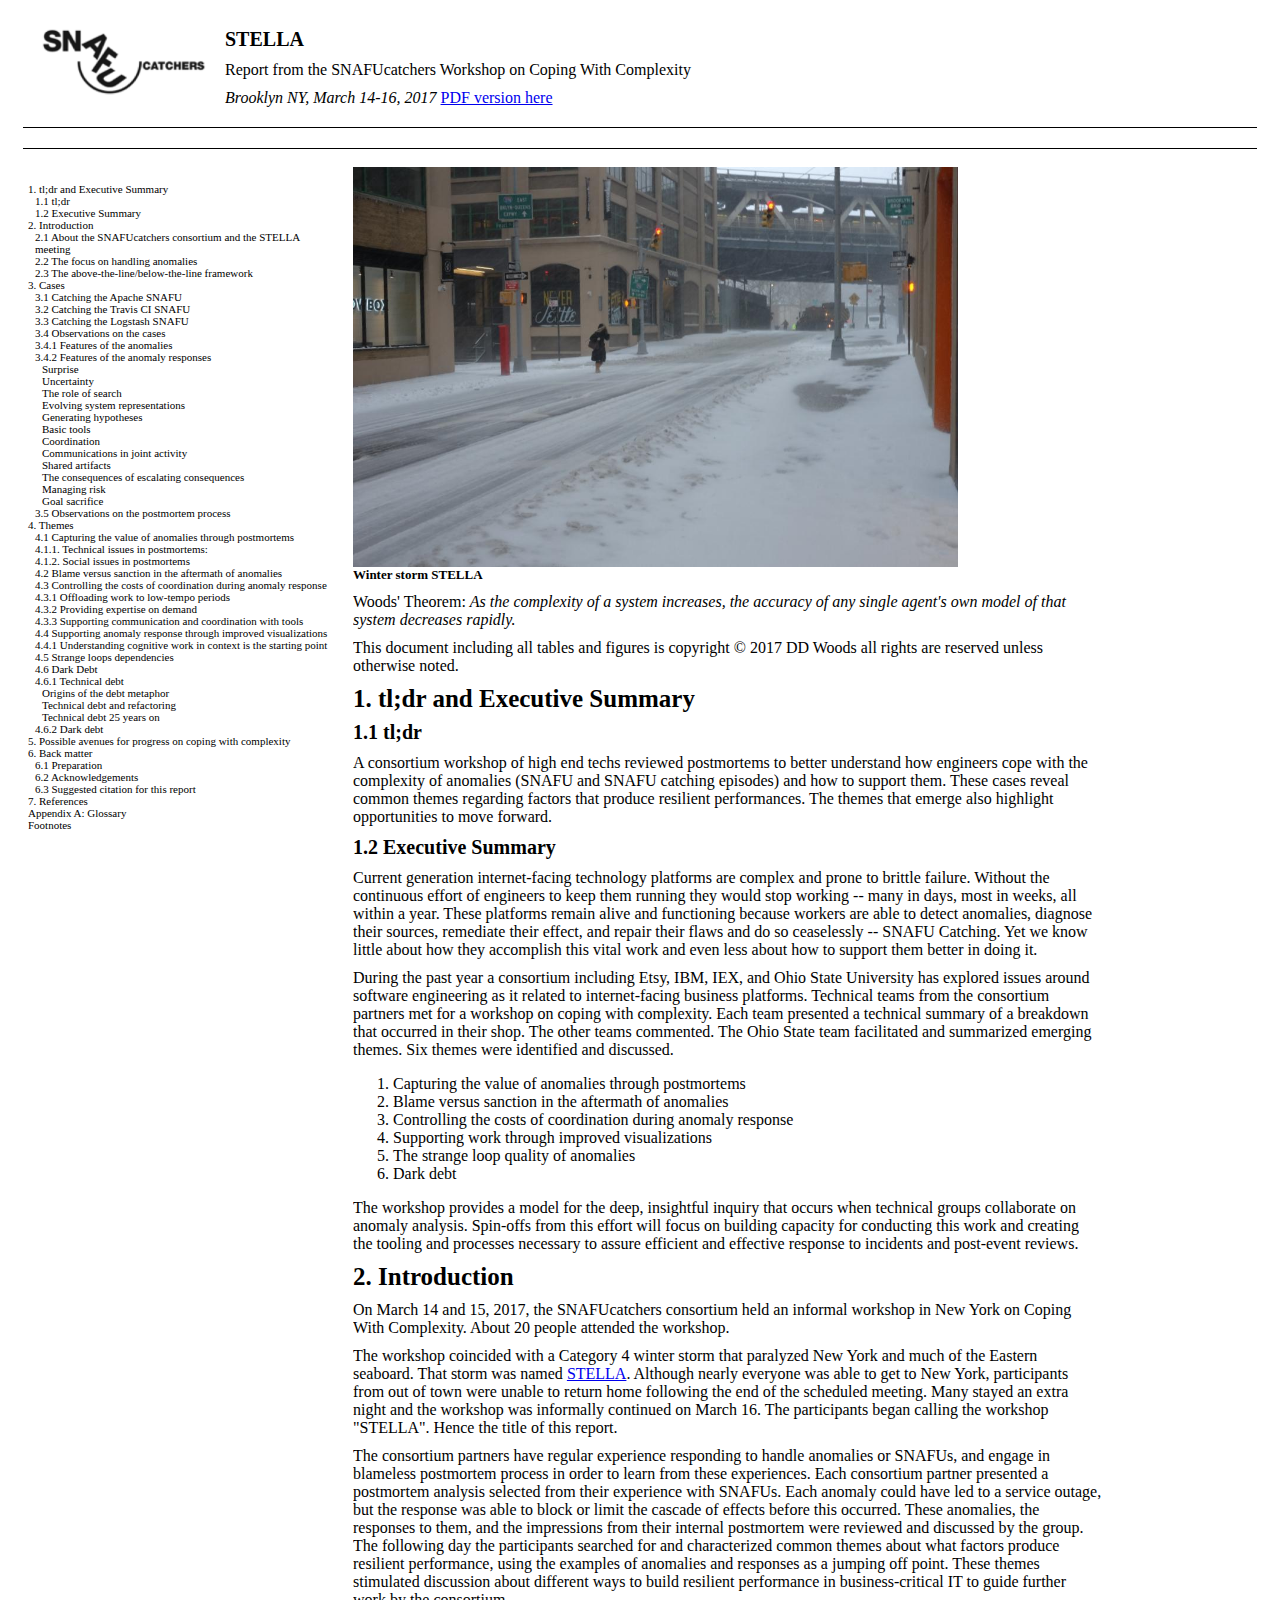
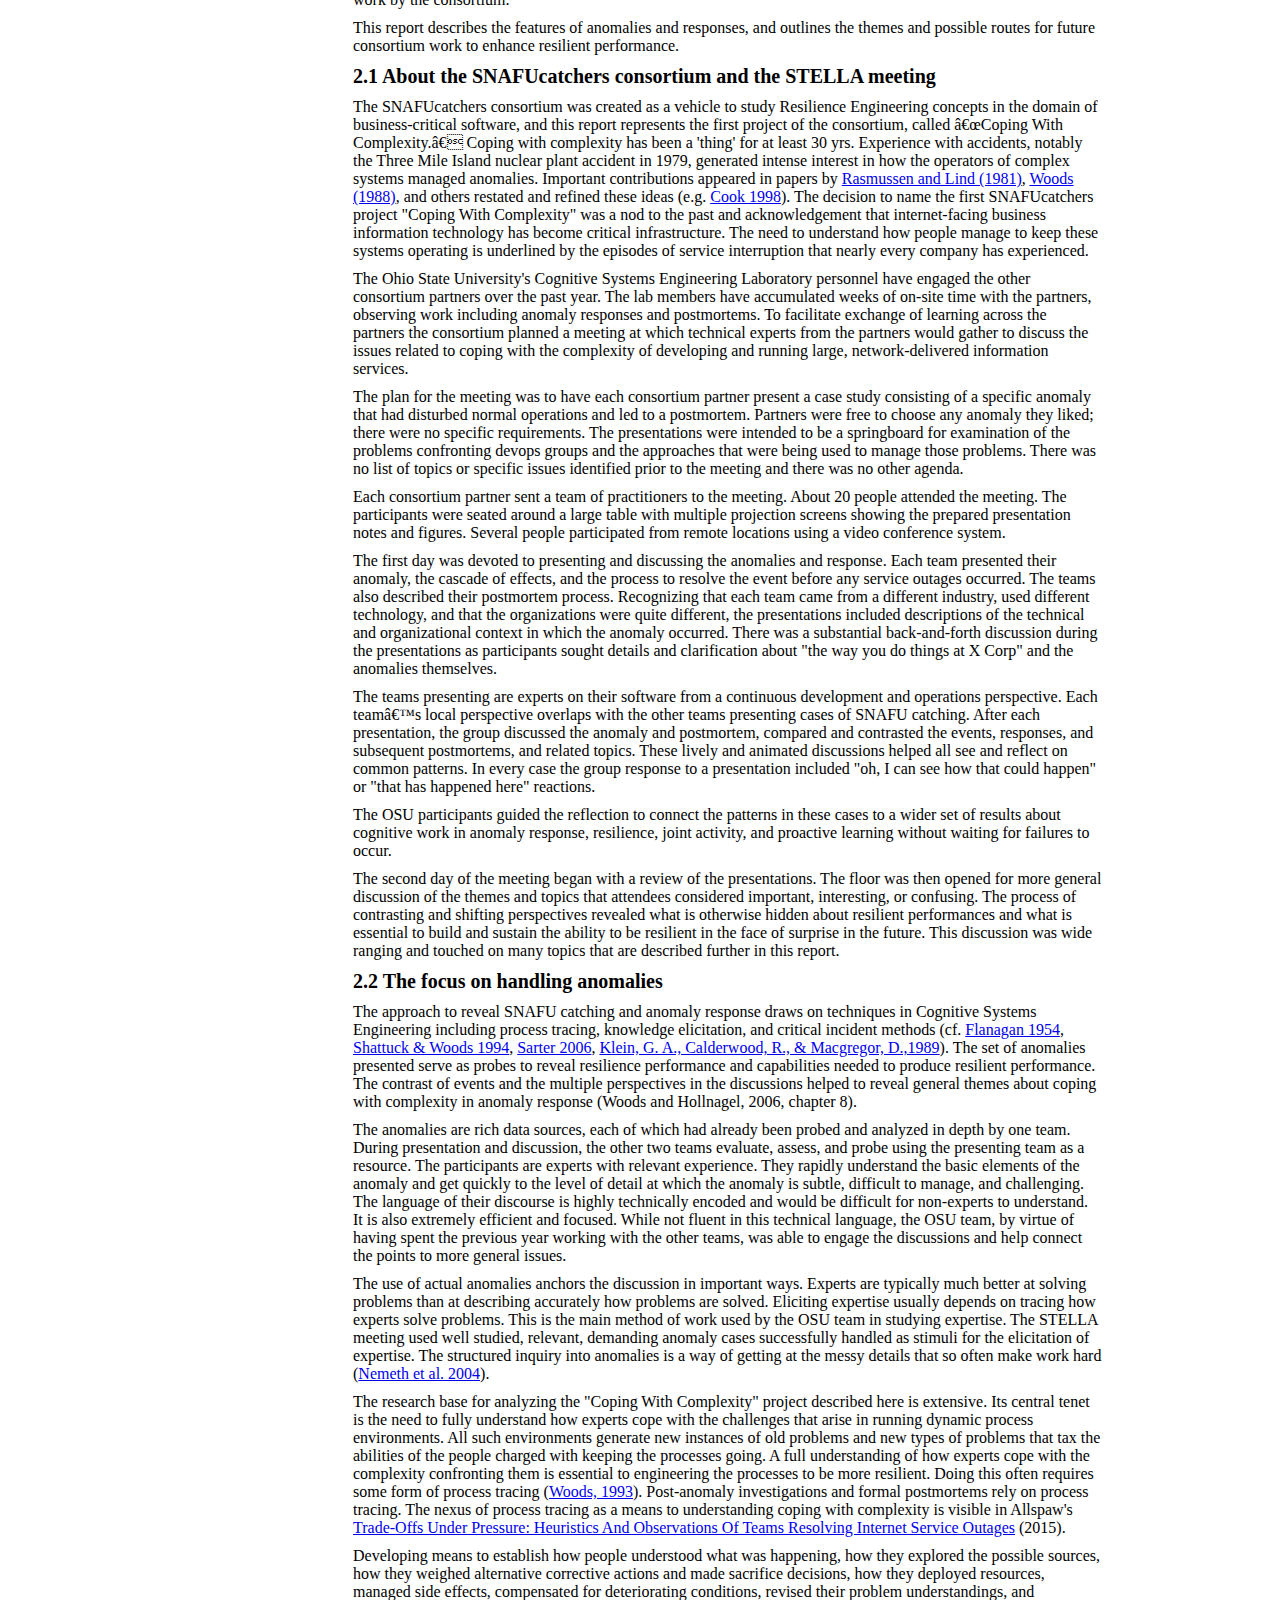
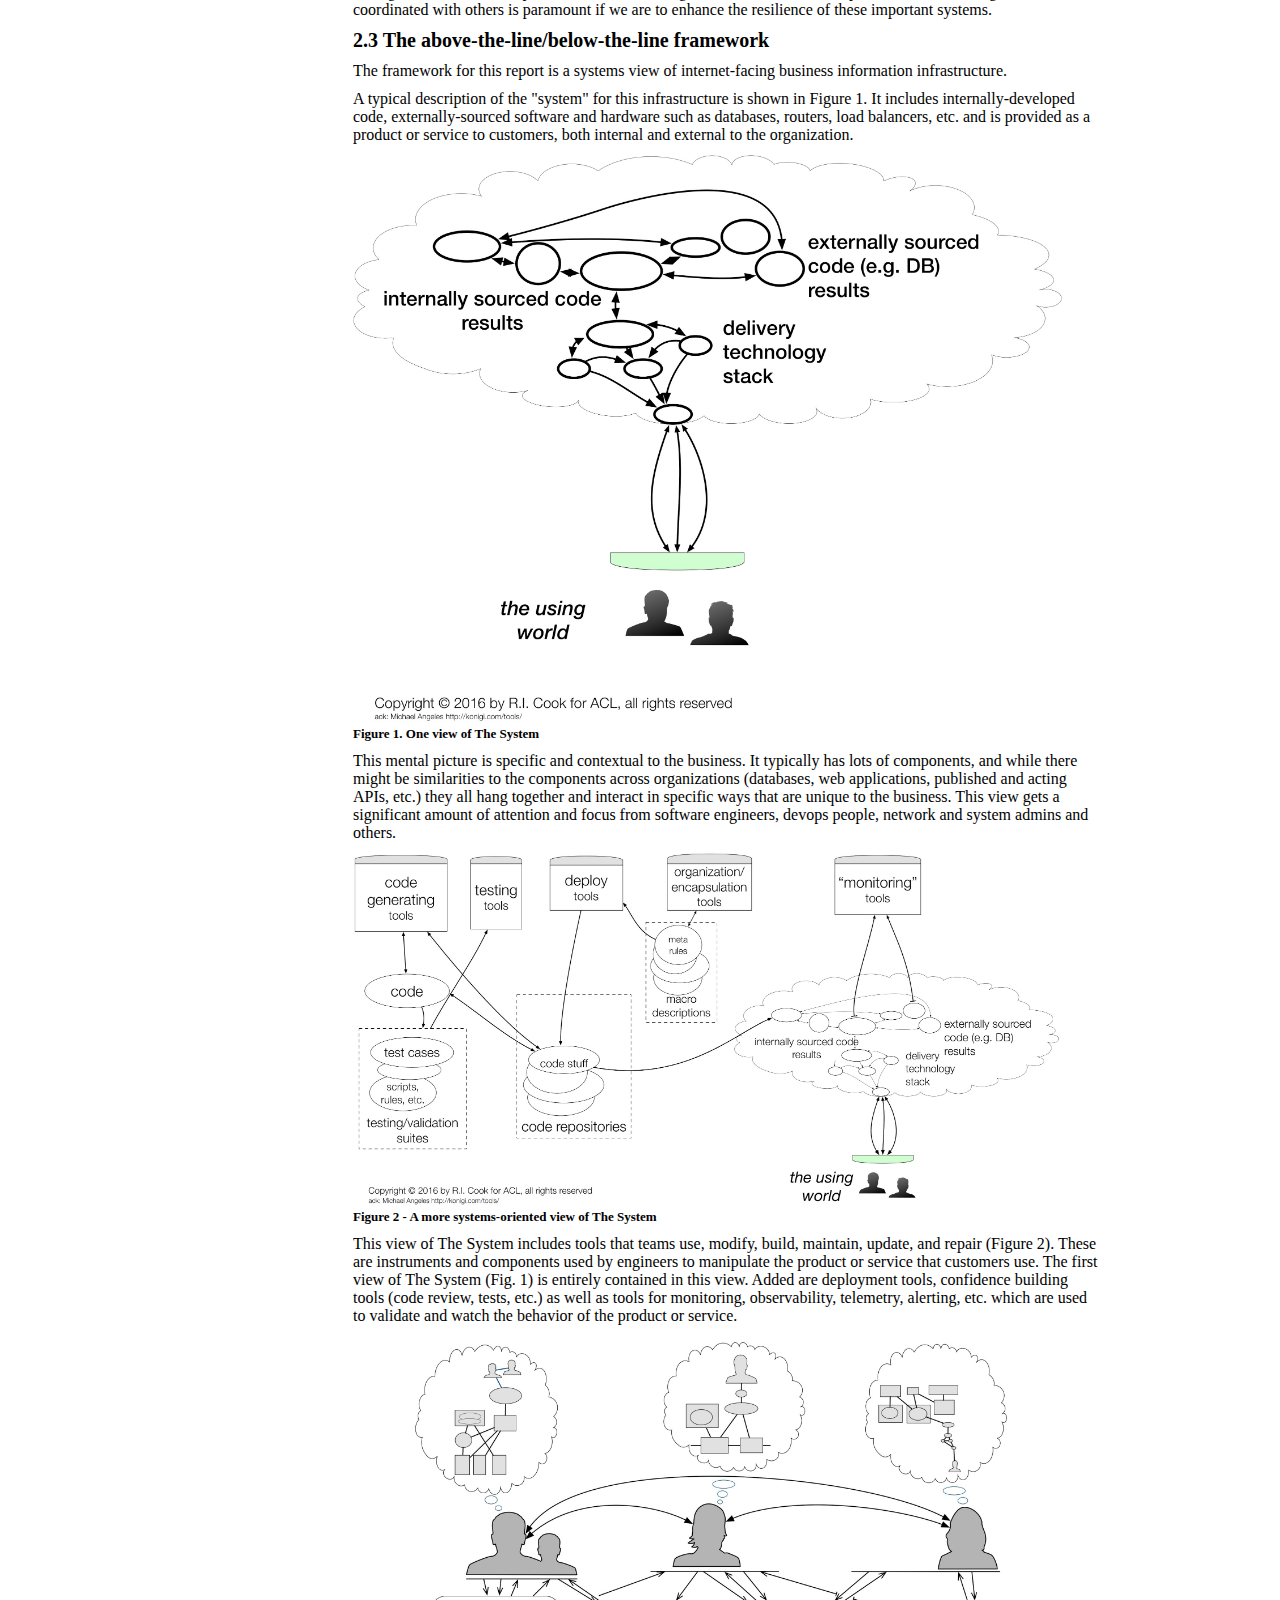
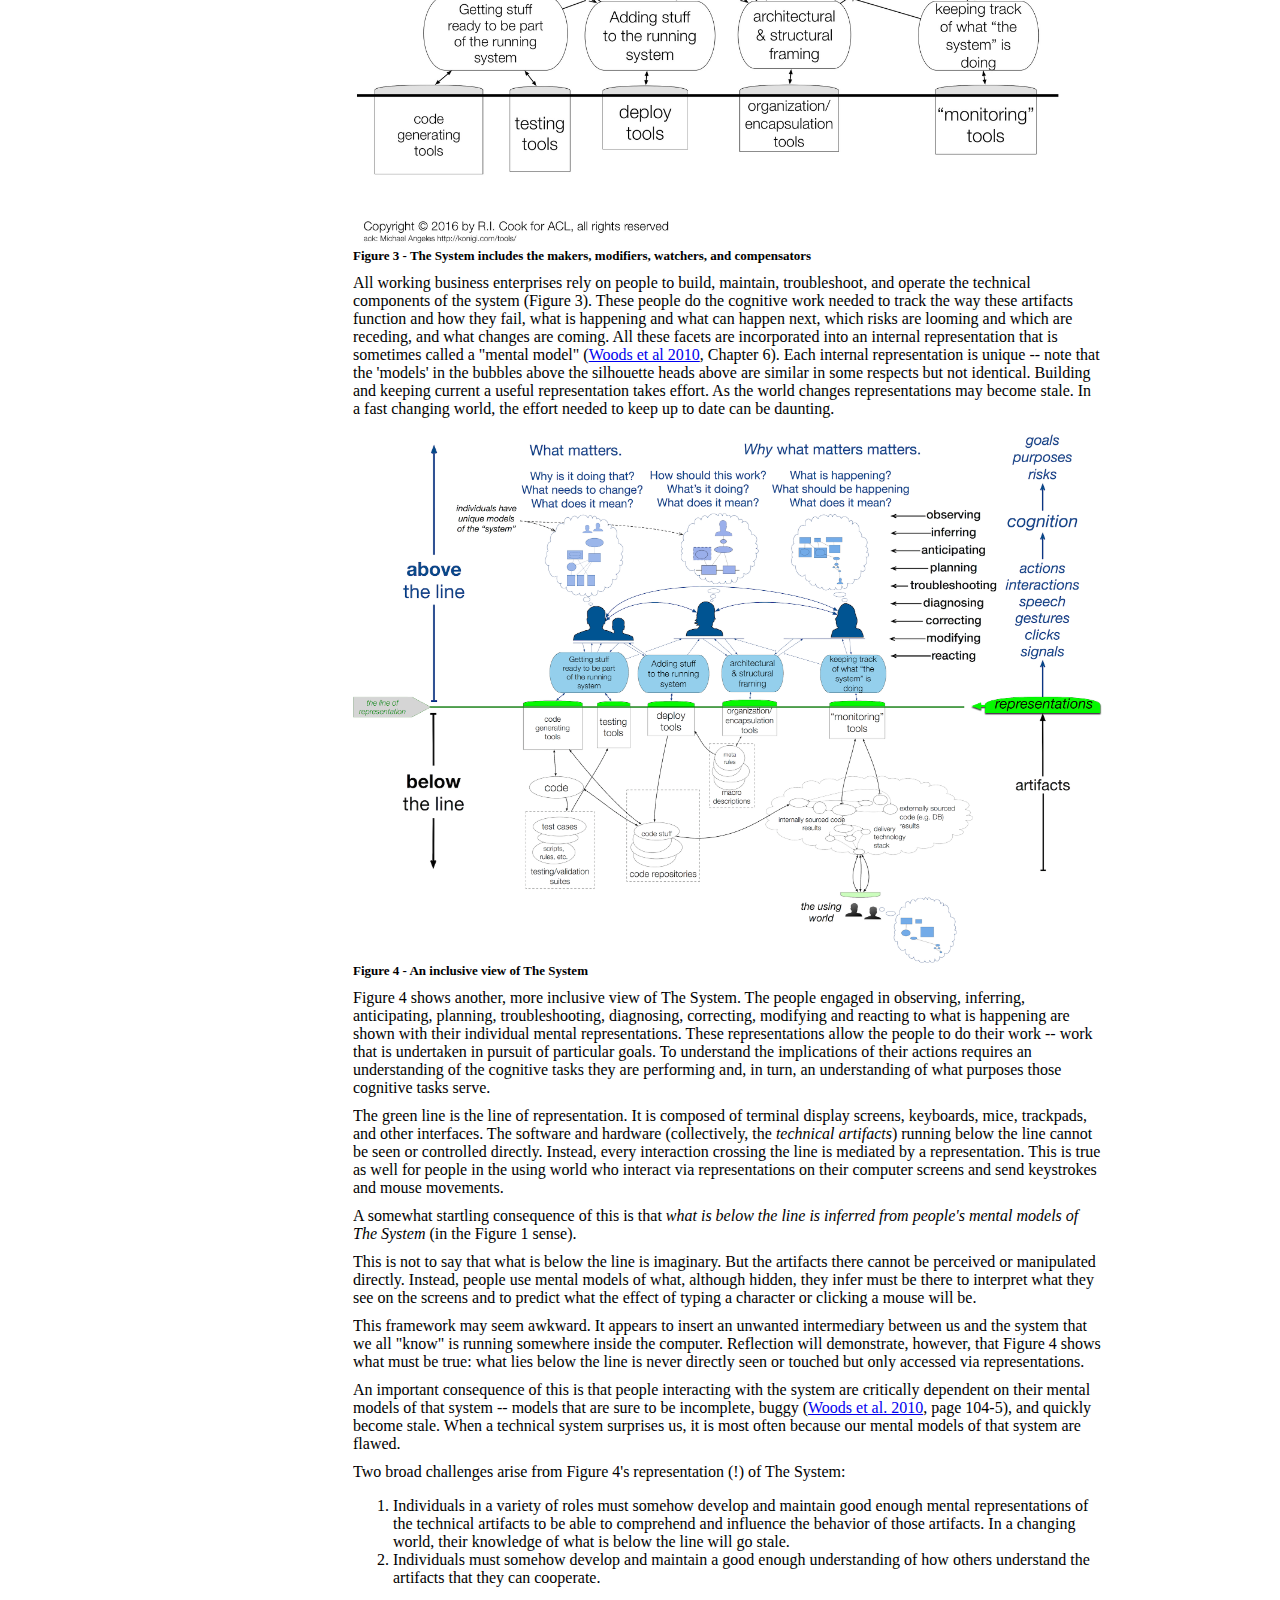
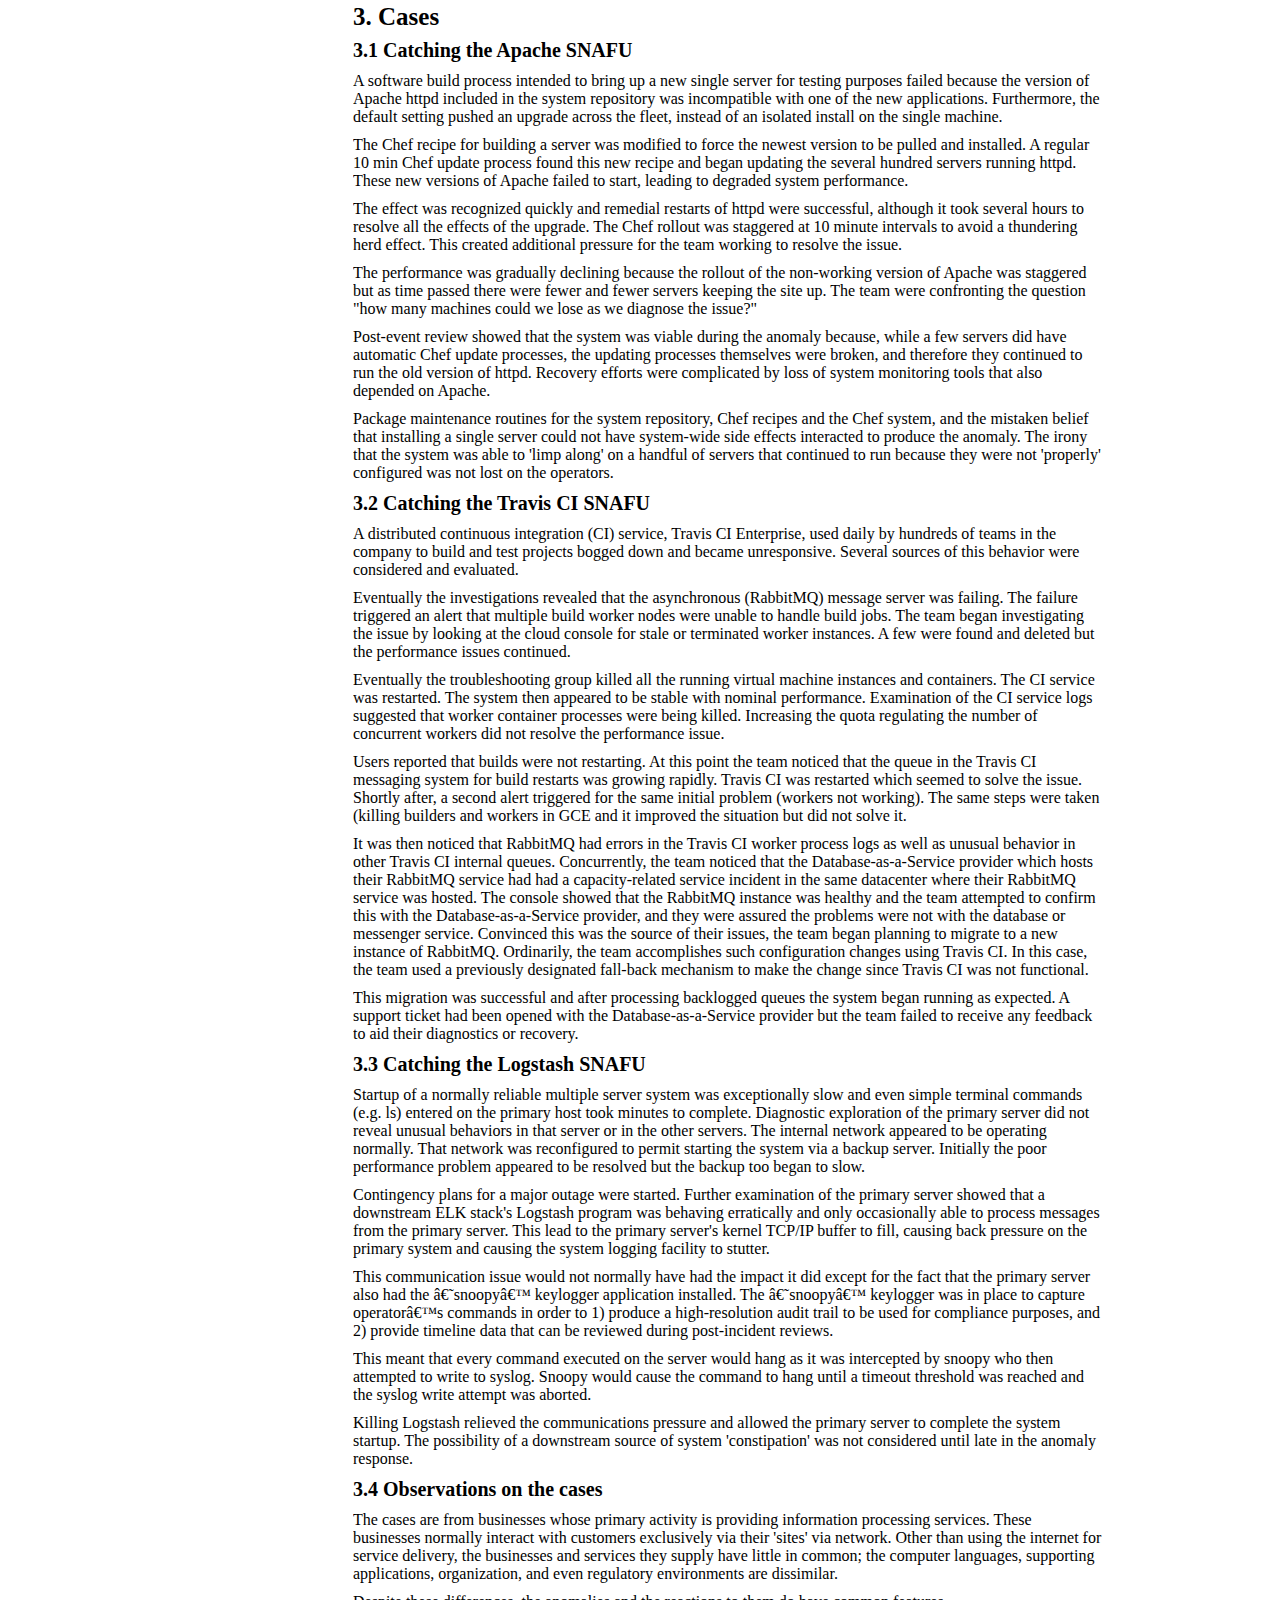
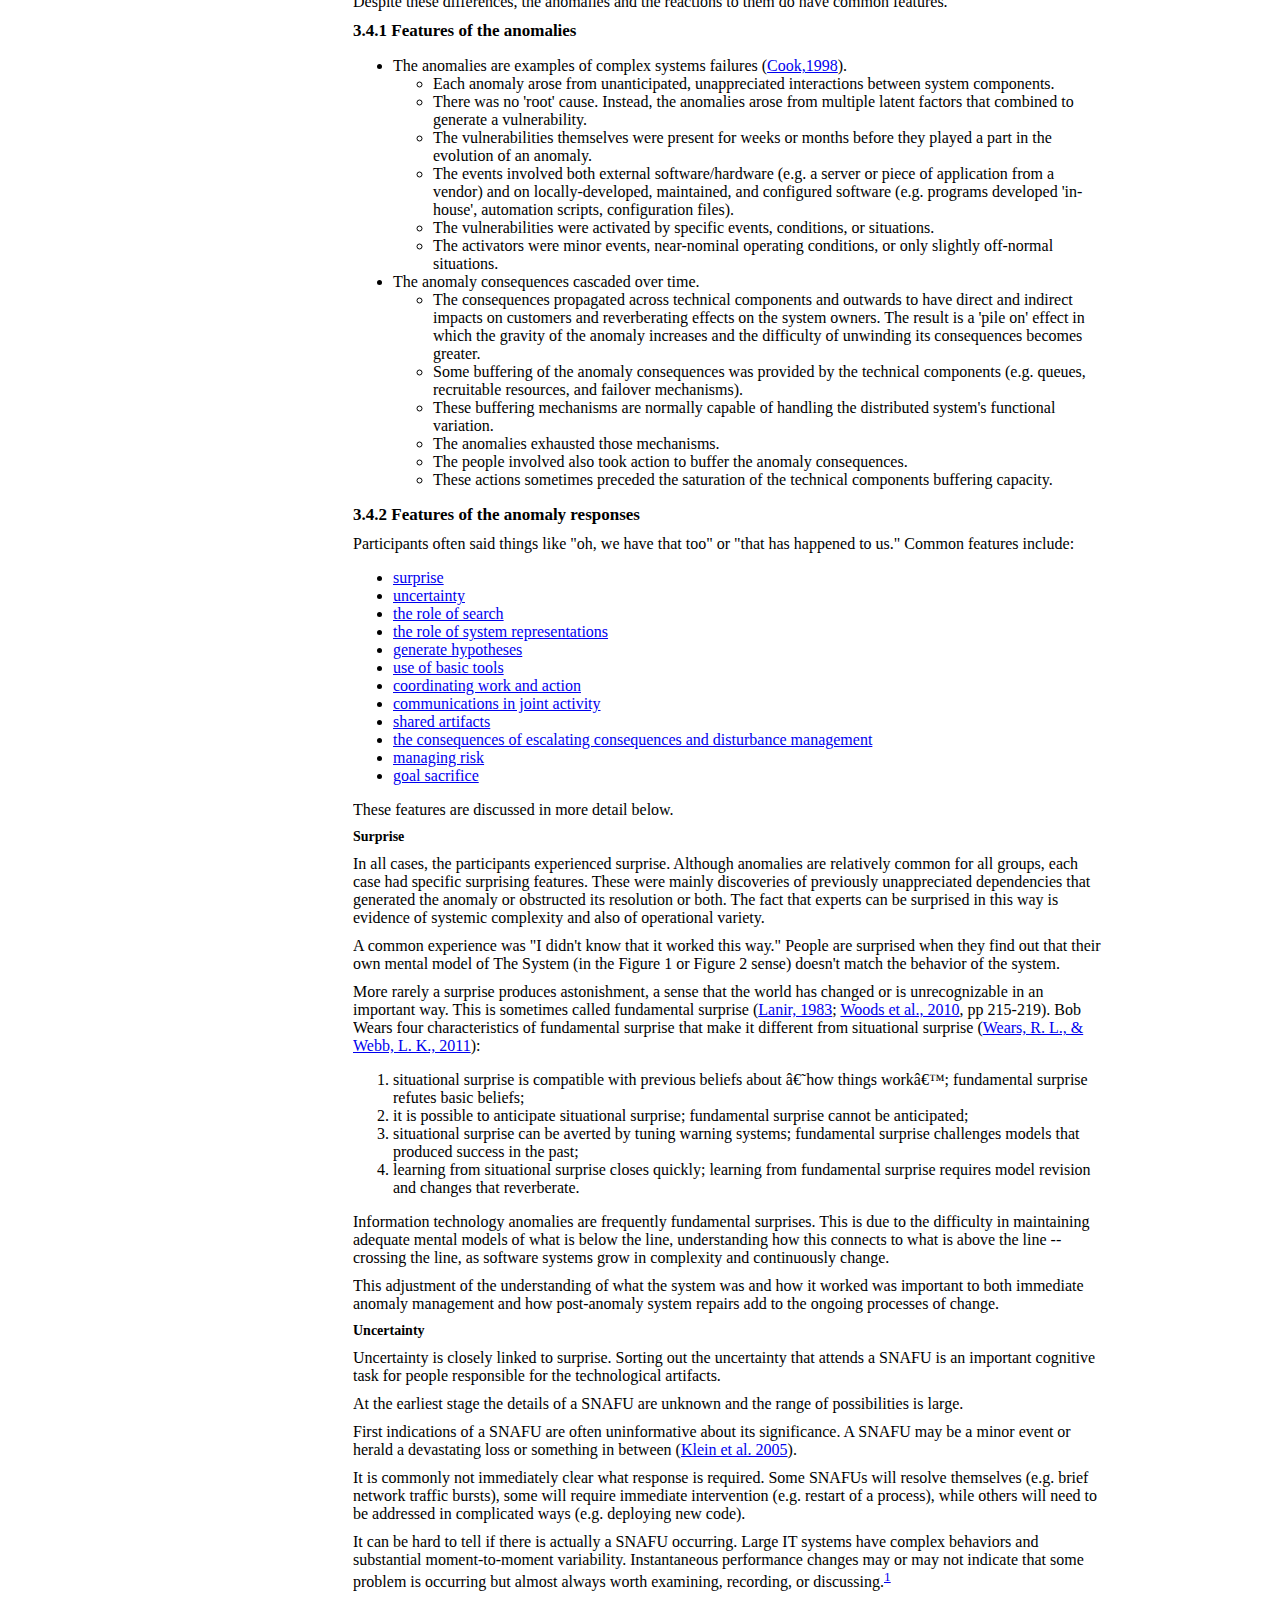
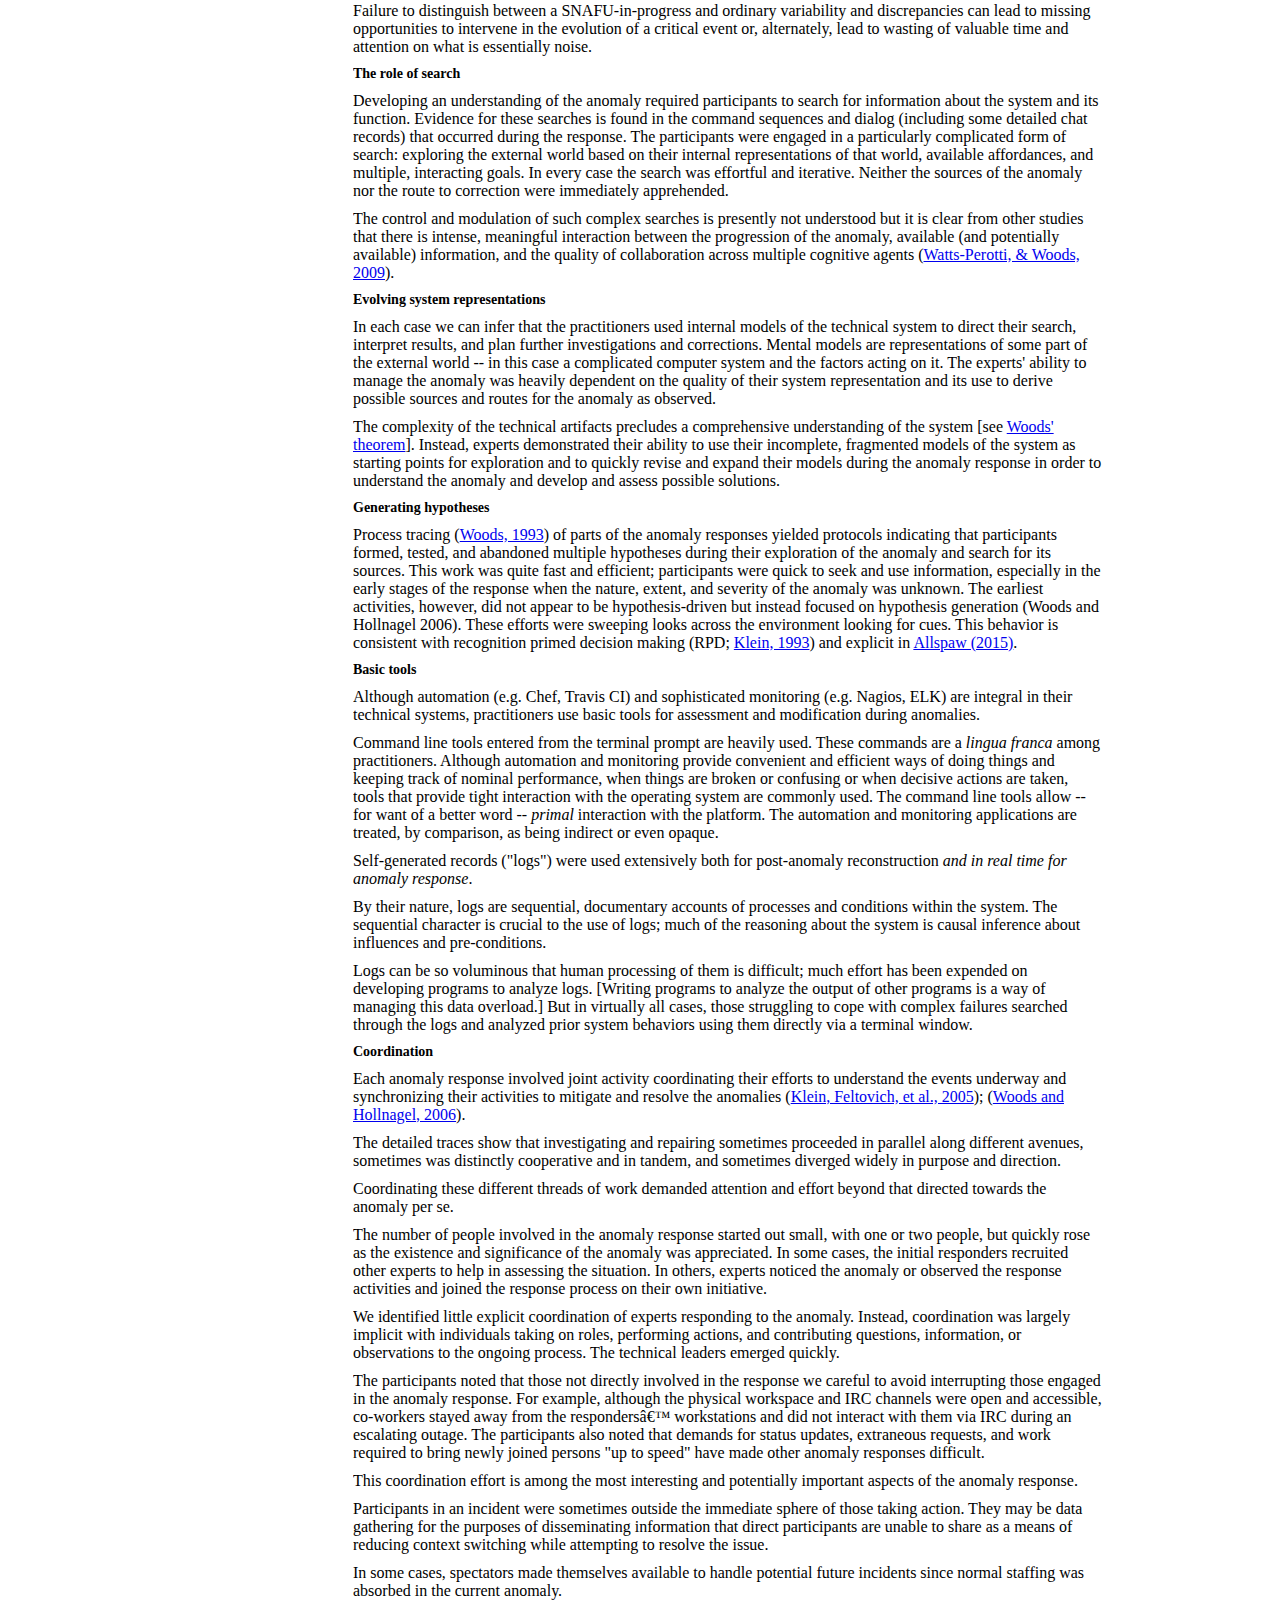
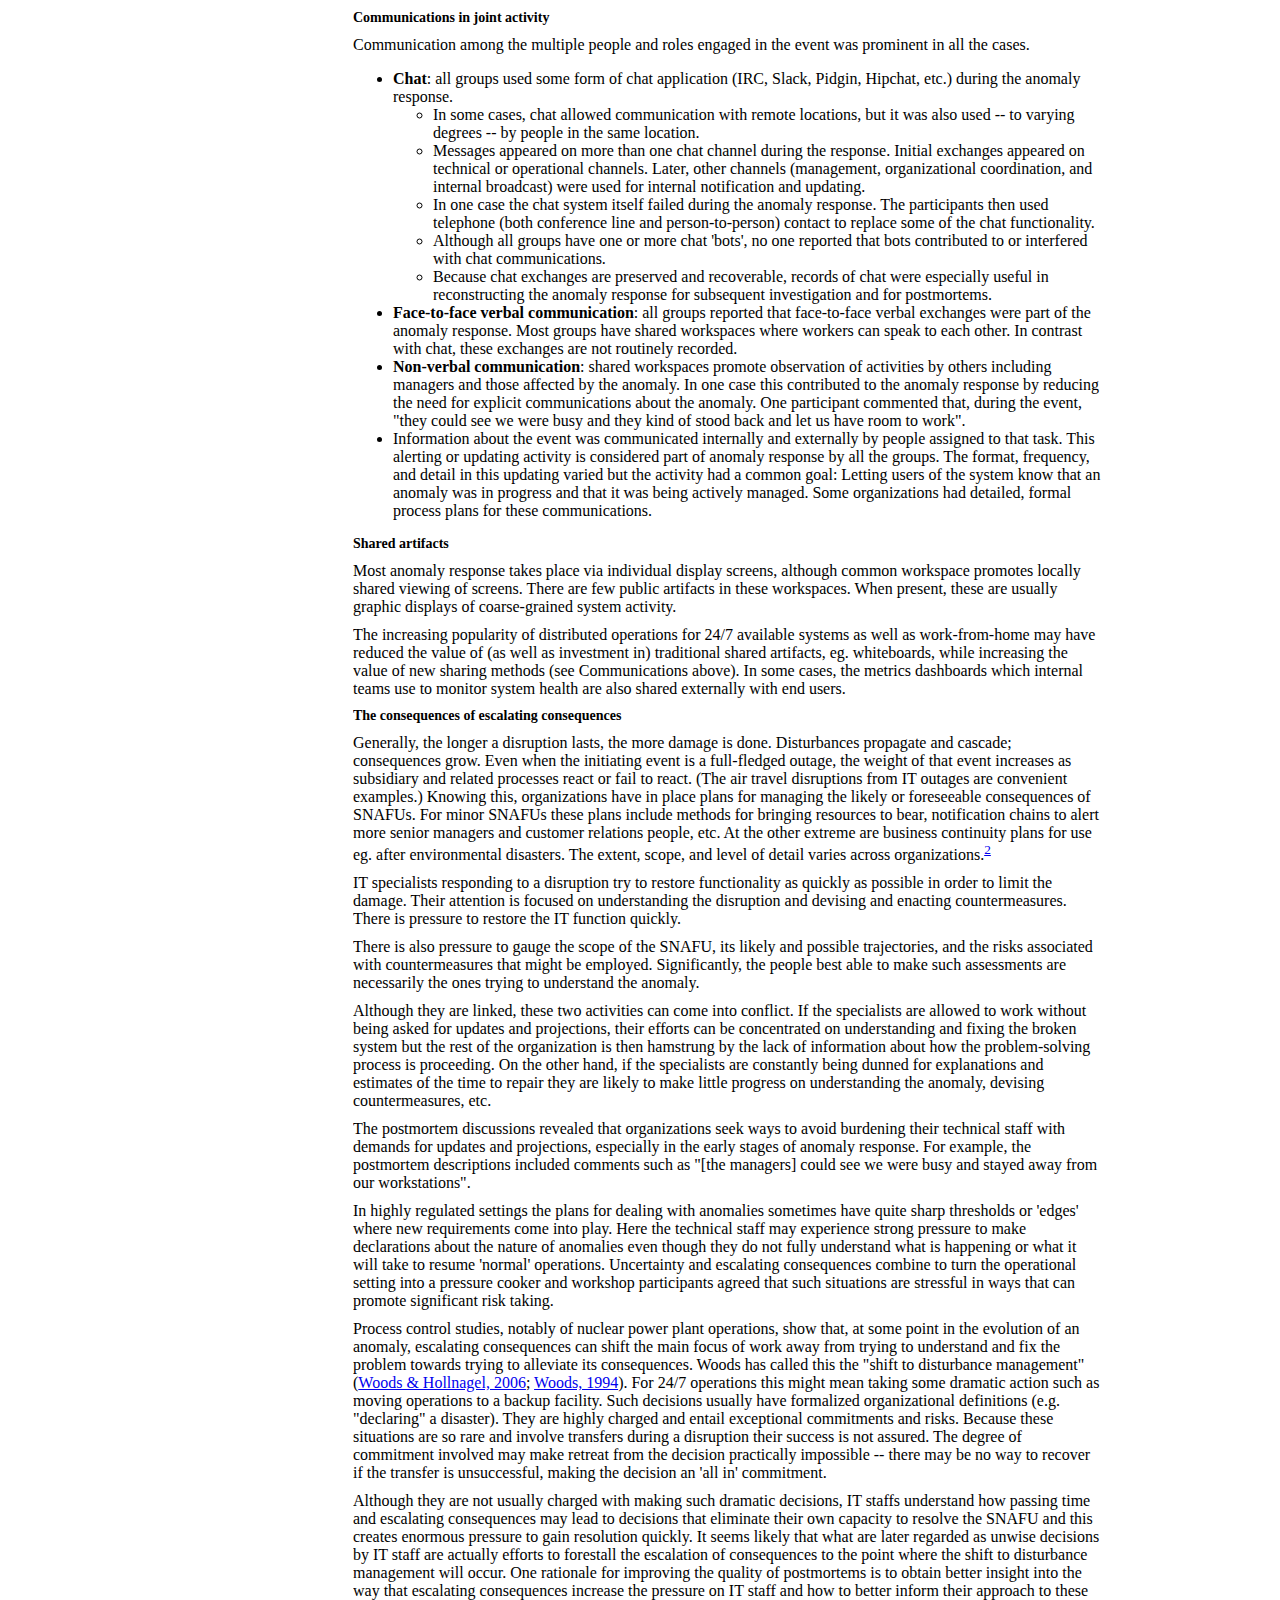
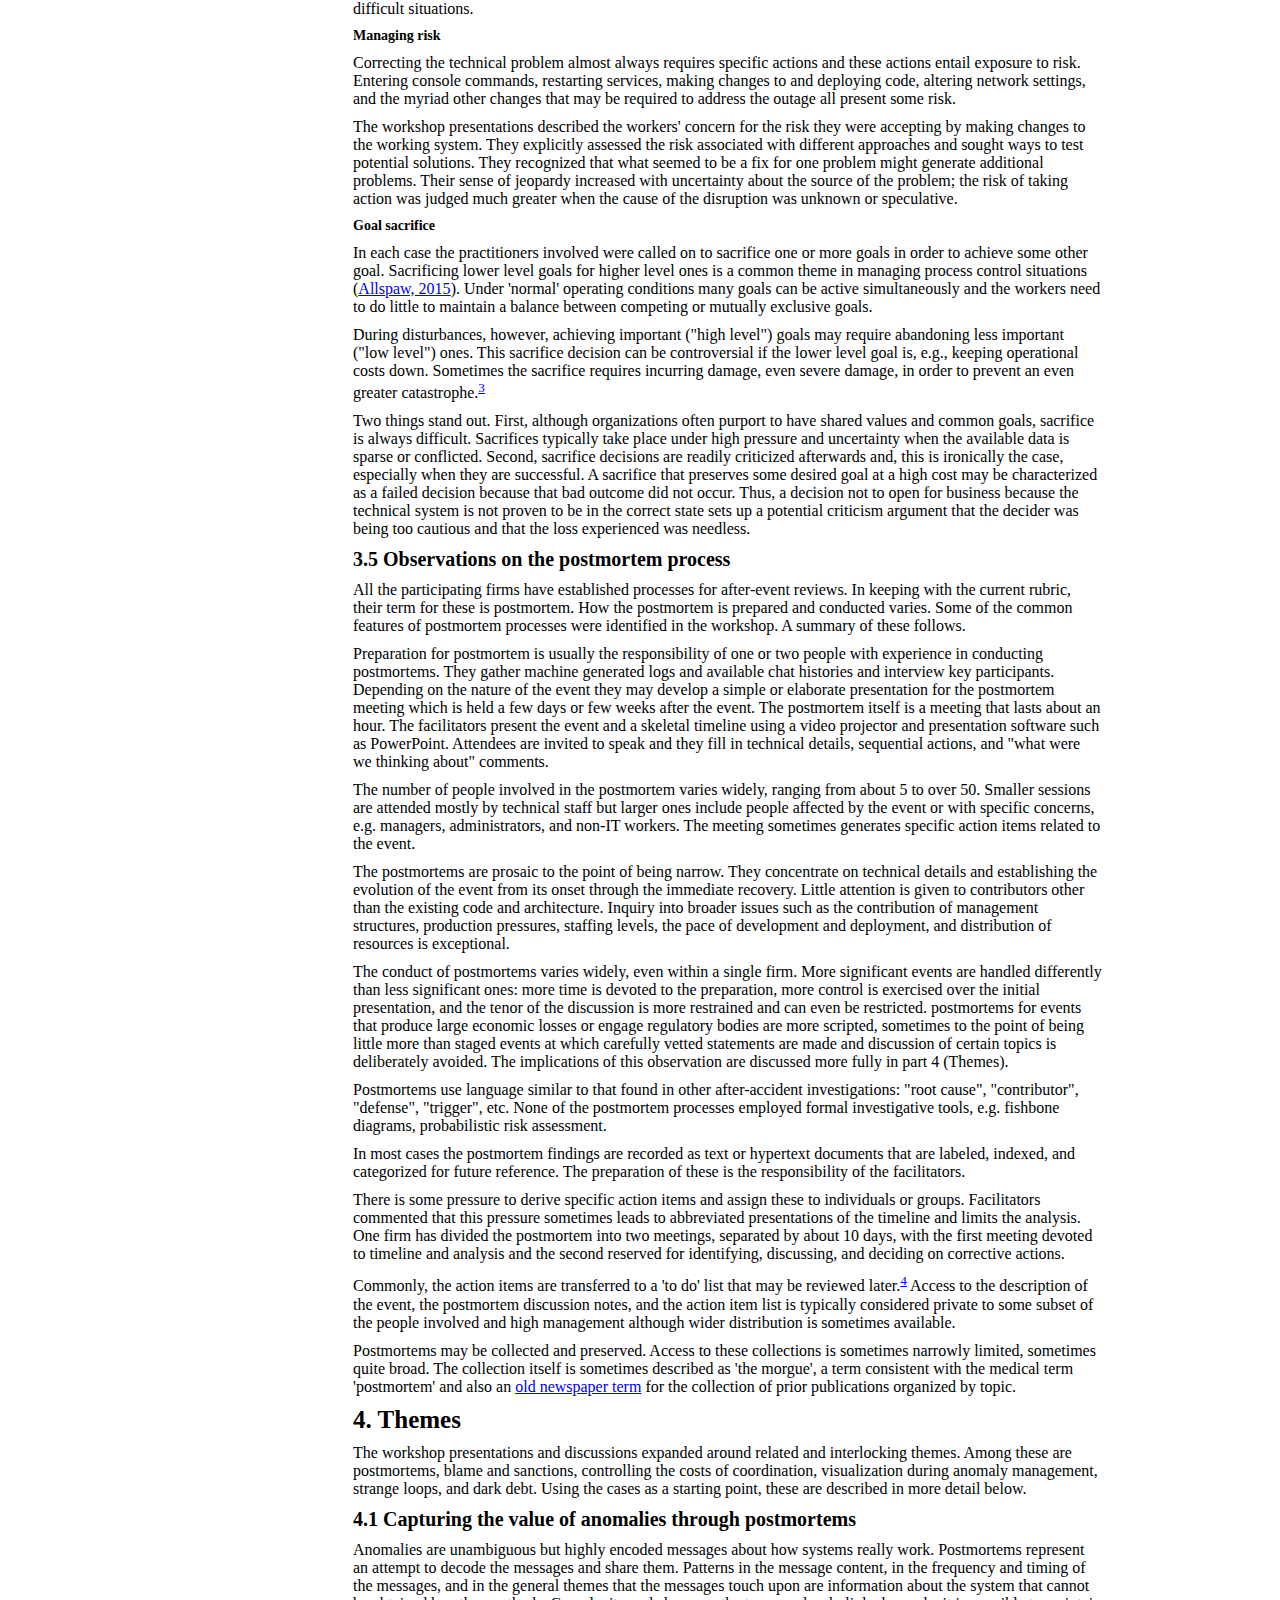
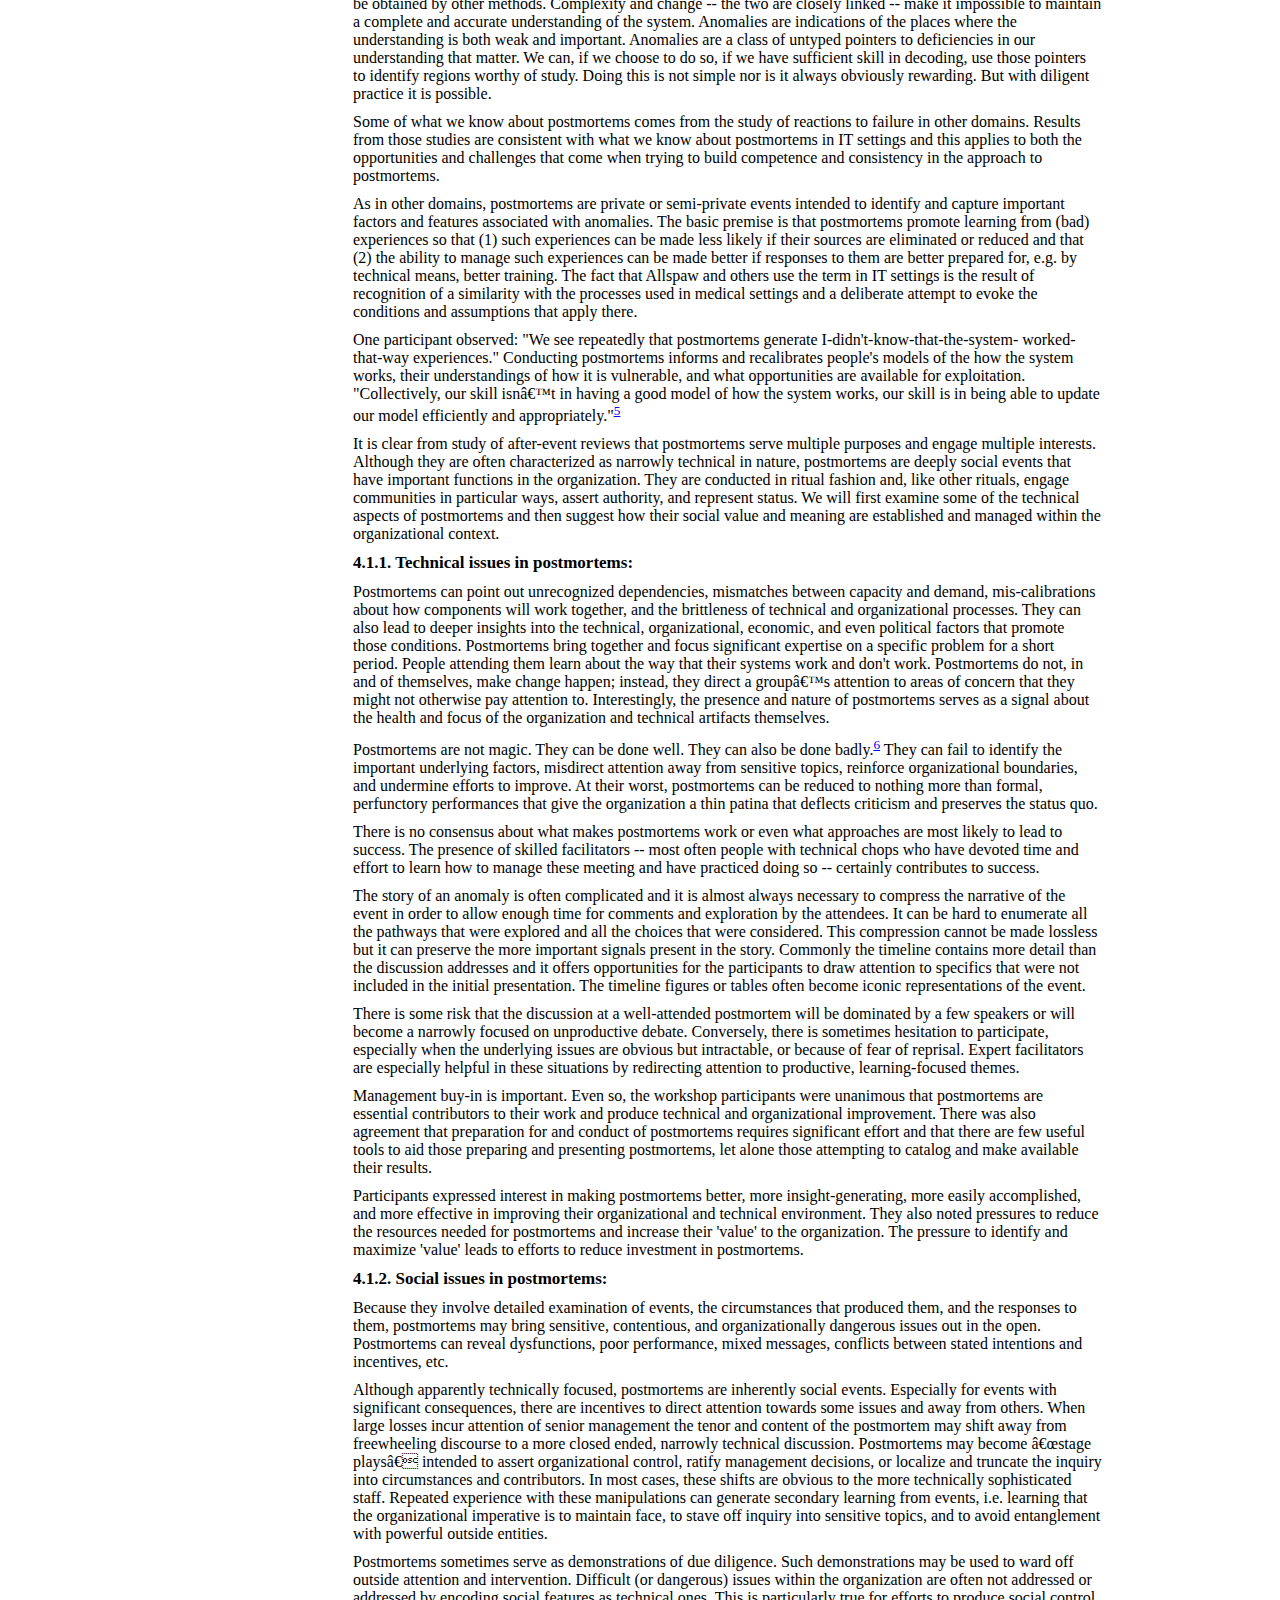
==== commit 5fde590e: "fixing image" ====
--- a/index.html
+++ b/index.html
@@ -102,7 +102,7 @@
                 <p class="caption">Winter storm STELLA</p>
 
                 <p id="woods_theorem">
-                    Woods' Theorem: <span class="quote">As the complexity of a system increases, the accuracy of any single agent's own model of that system decreases rapidly.<br></span>
+                    Woods' Theorem: <span class="quote" style="font-style:italic;">As the complexity of a system increases, the accuracy of any single agent's own model of that system decreases rapidly.<br></span>
                 </p>
                 <p>
                     This document including all tables and figures is copyright &#169; 2017 DD Woods all rights are reserved unless otherwise noted.
@@ -219,7 +219,7 @@
                 <p>
                 All working business enterprises rely on people to build, maintain, troubleshoot, and operate the technical components of the system (Figure 3). These people do the cognitive work needed to track the way these artifacts function and how they fail, what is happening and what can happen next, which risks are looming and which are receding, and what changes are coming. All these facets are incorporated into an internal representation that is sometimes called a "mental model" (<a href="http://snafucatchers.github.io/#ref_42">Woods et al 2010</a>, Chapter 6). Each internal representation is unique -- note that the 'models' in the bubbles above the silhouette heads above are similar in some respects but not identical. Building and keeping current a useful representation takes effort. As the world changes representations may become stale. In a fast changing world, the effort needed to keep up to date can be daunting.
                 </p>
-                <img src="./stella_report_files/figure4.gif" border="0">
+                <img src="./stella_report_files/figure4.png" border="0">
                 <p class="caption">Figure 4 - An inclusive view of The System</p>
                 <p>
                     Figure 4 shows another, more inclusive view of The System. The people engaged in observing, inferring, anticipating, planning, troubleshooting, diagnosing, correcting, modifying and reacting to what is happening are shown with their individual mental representations. These representations allow the people to do their work -- work that is undertaken in pursuit of particular goals. To understand the implications of their actions requires an understanding of the cognitive tasks they are performing and, in turn, an understanding of what purposes those cognitive tasks serve.
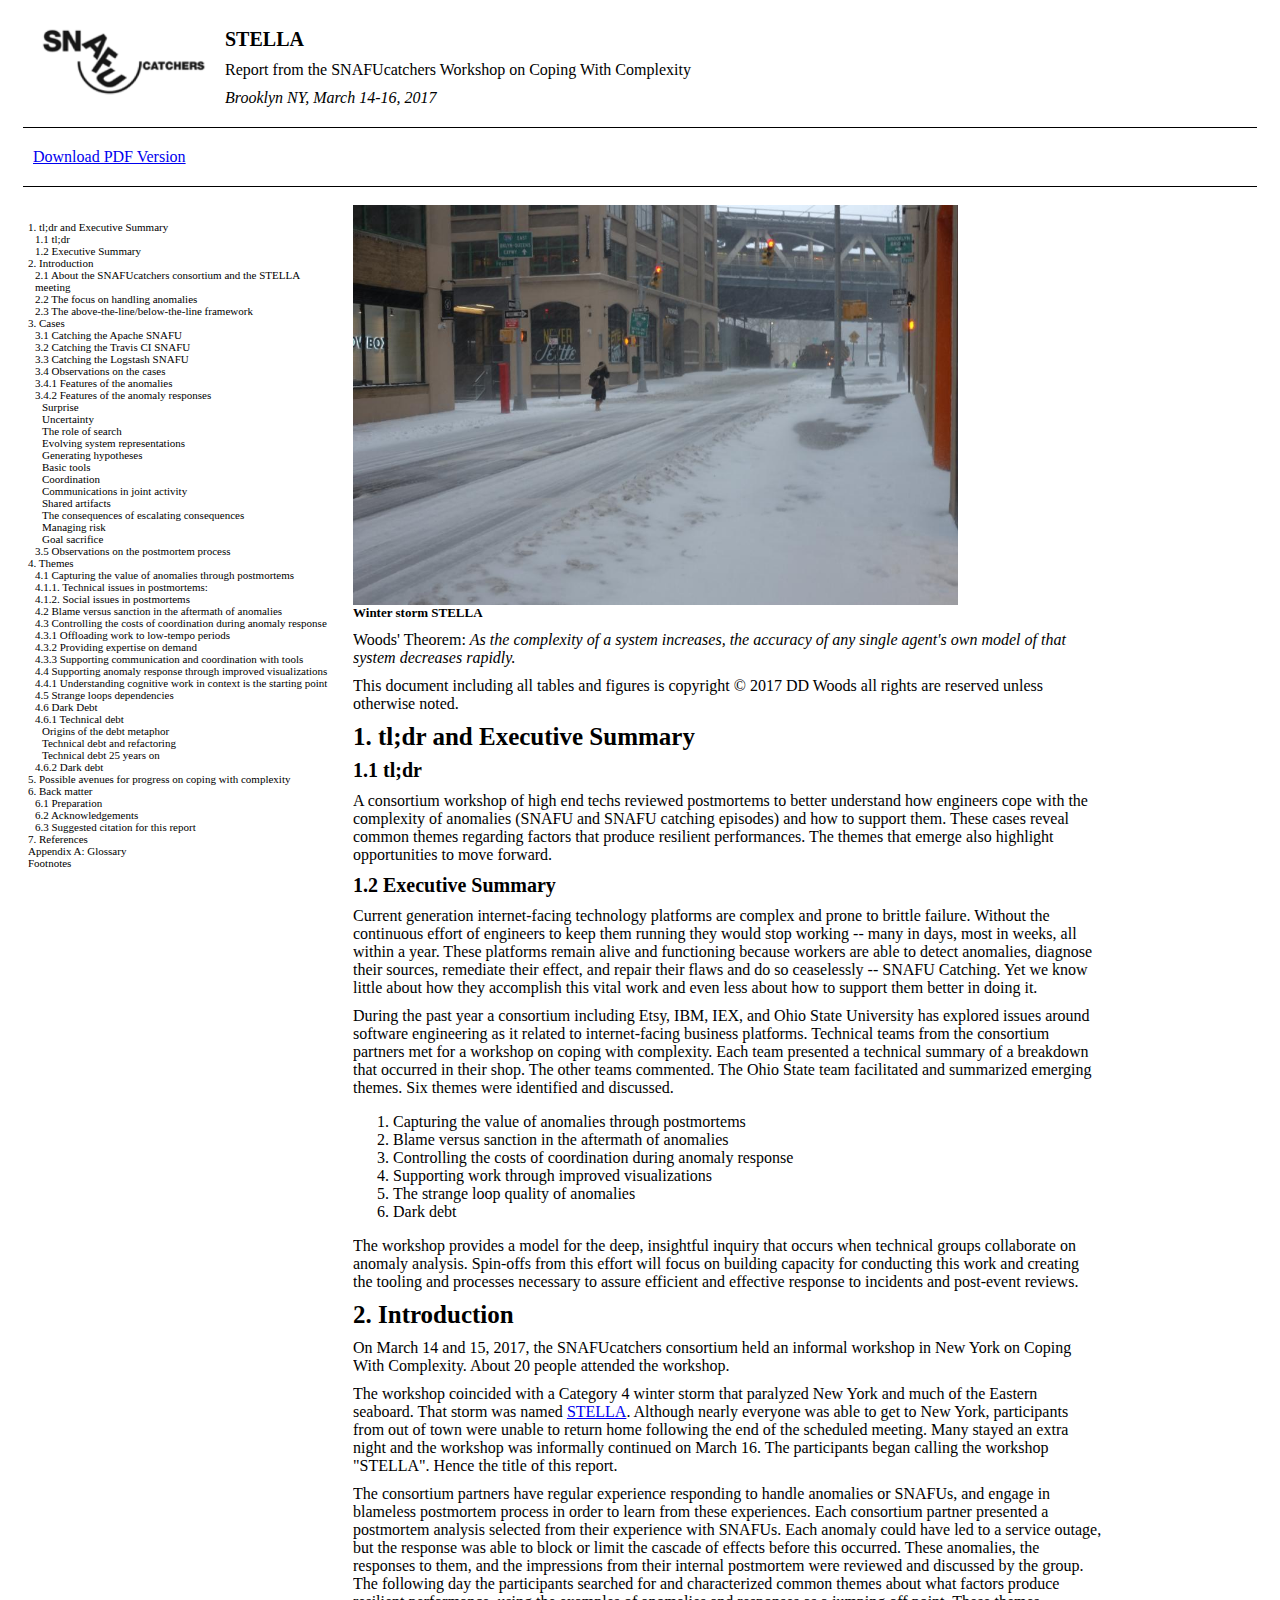
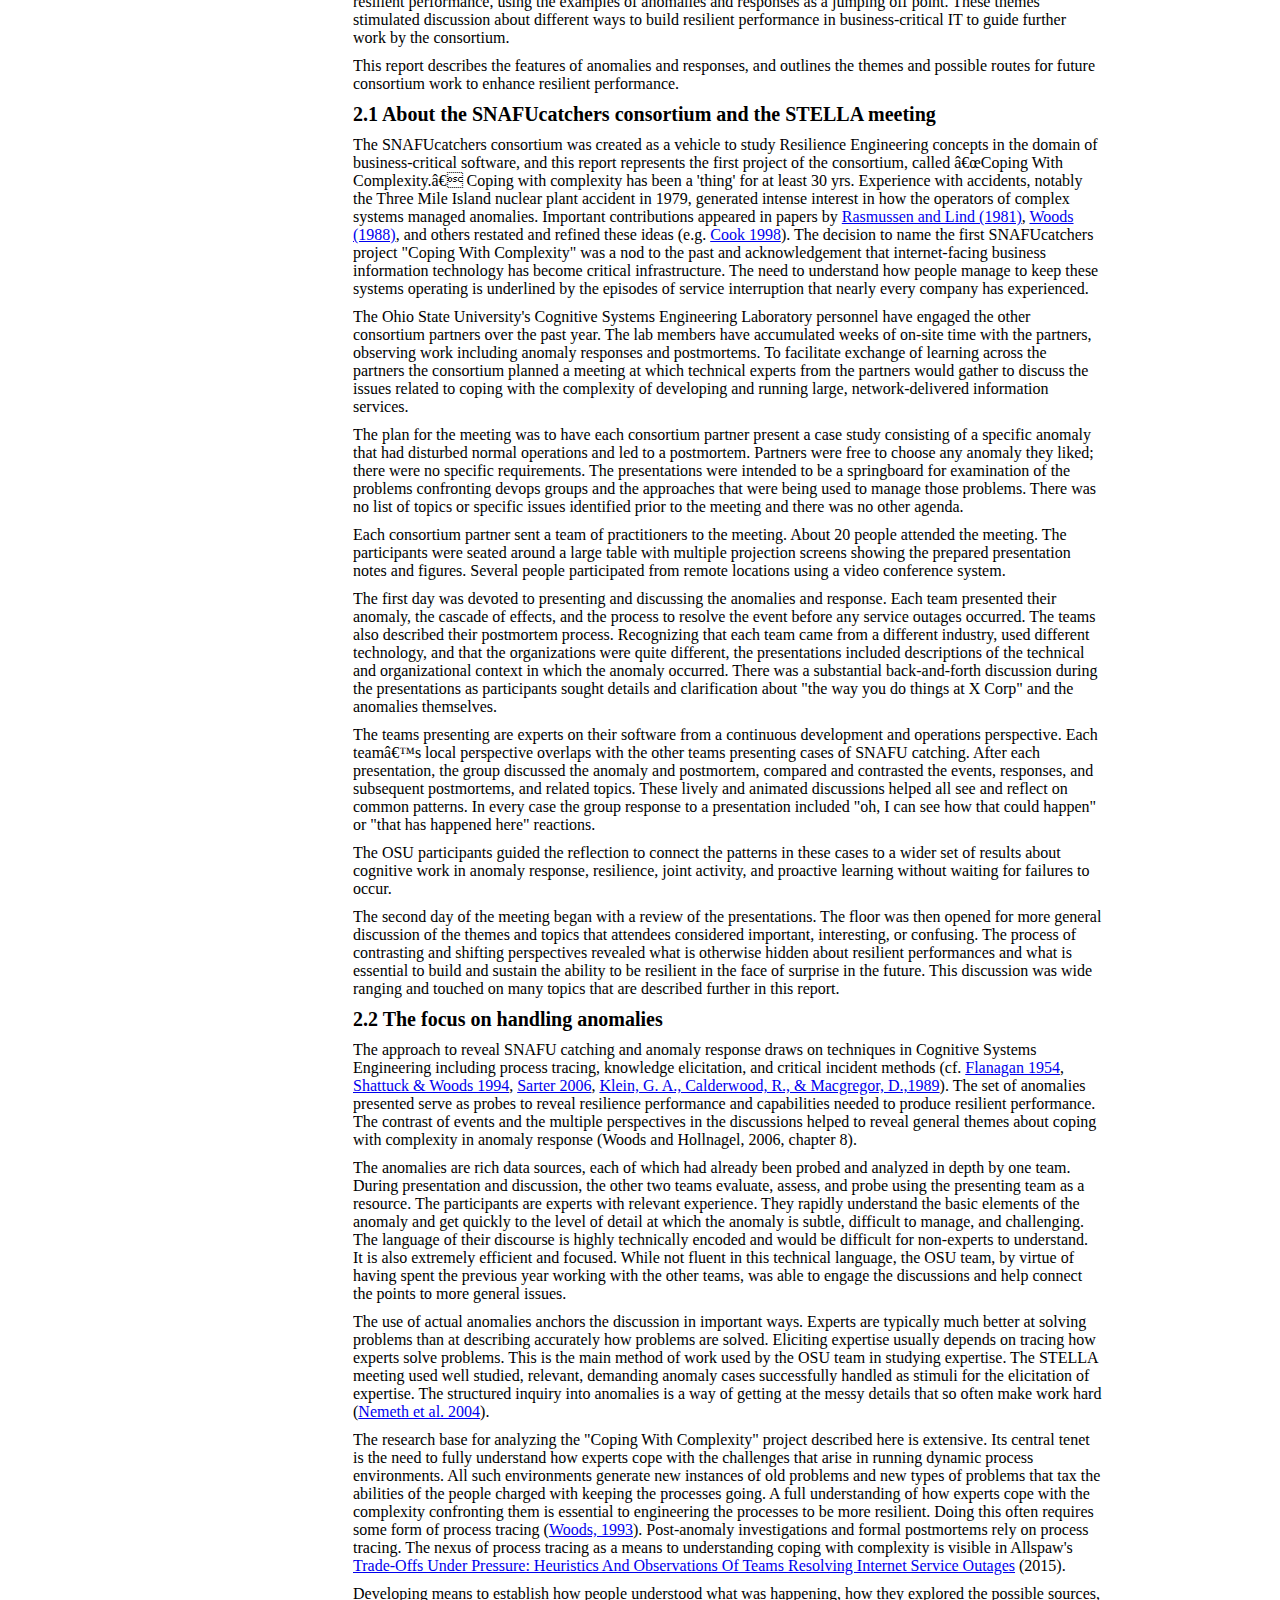
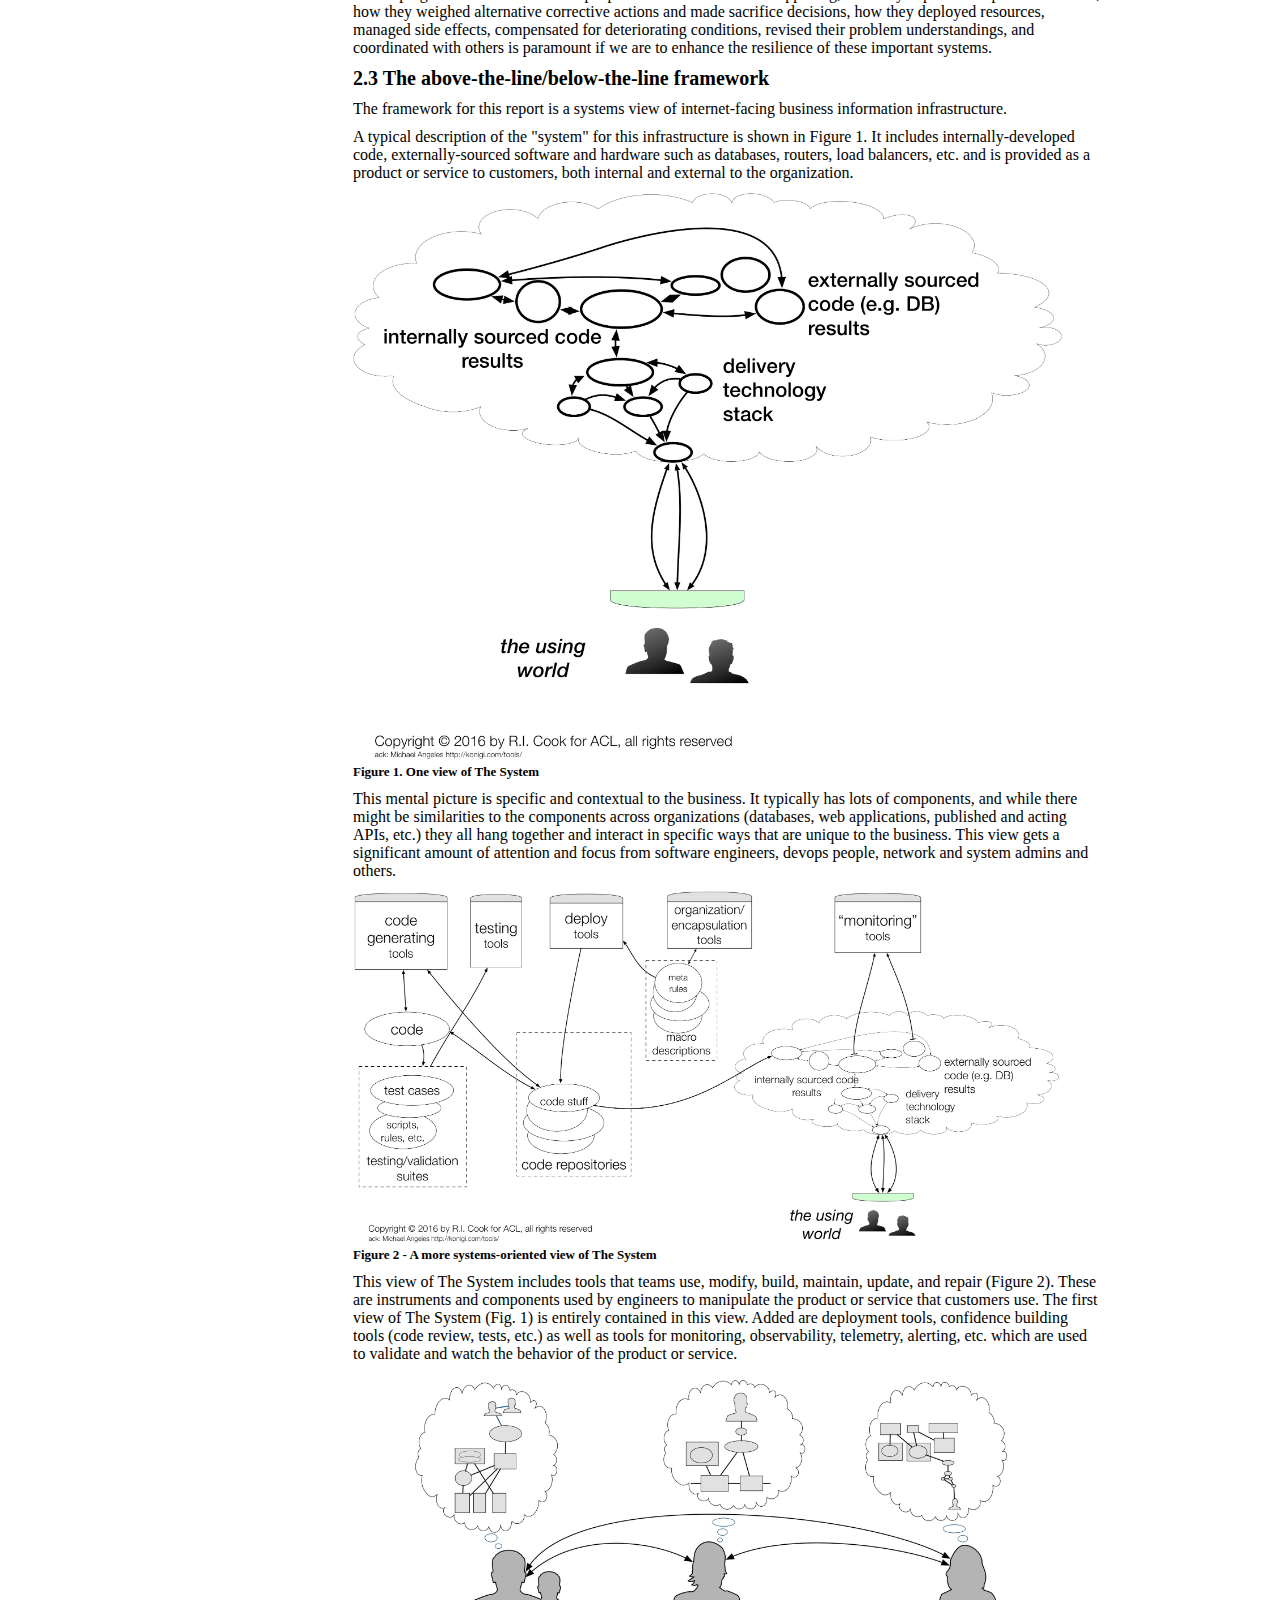
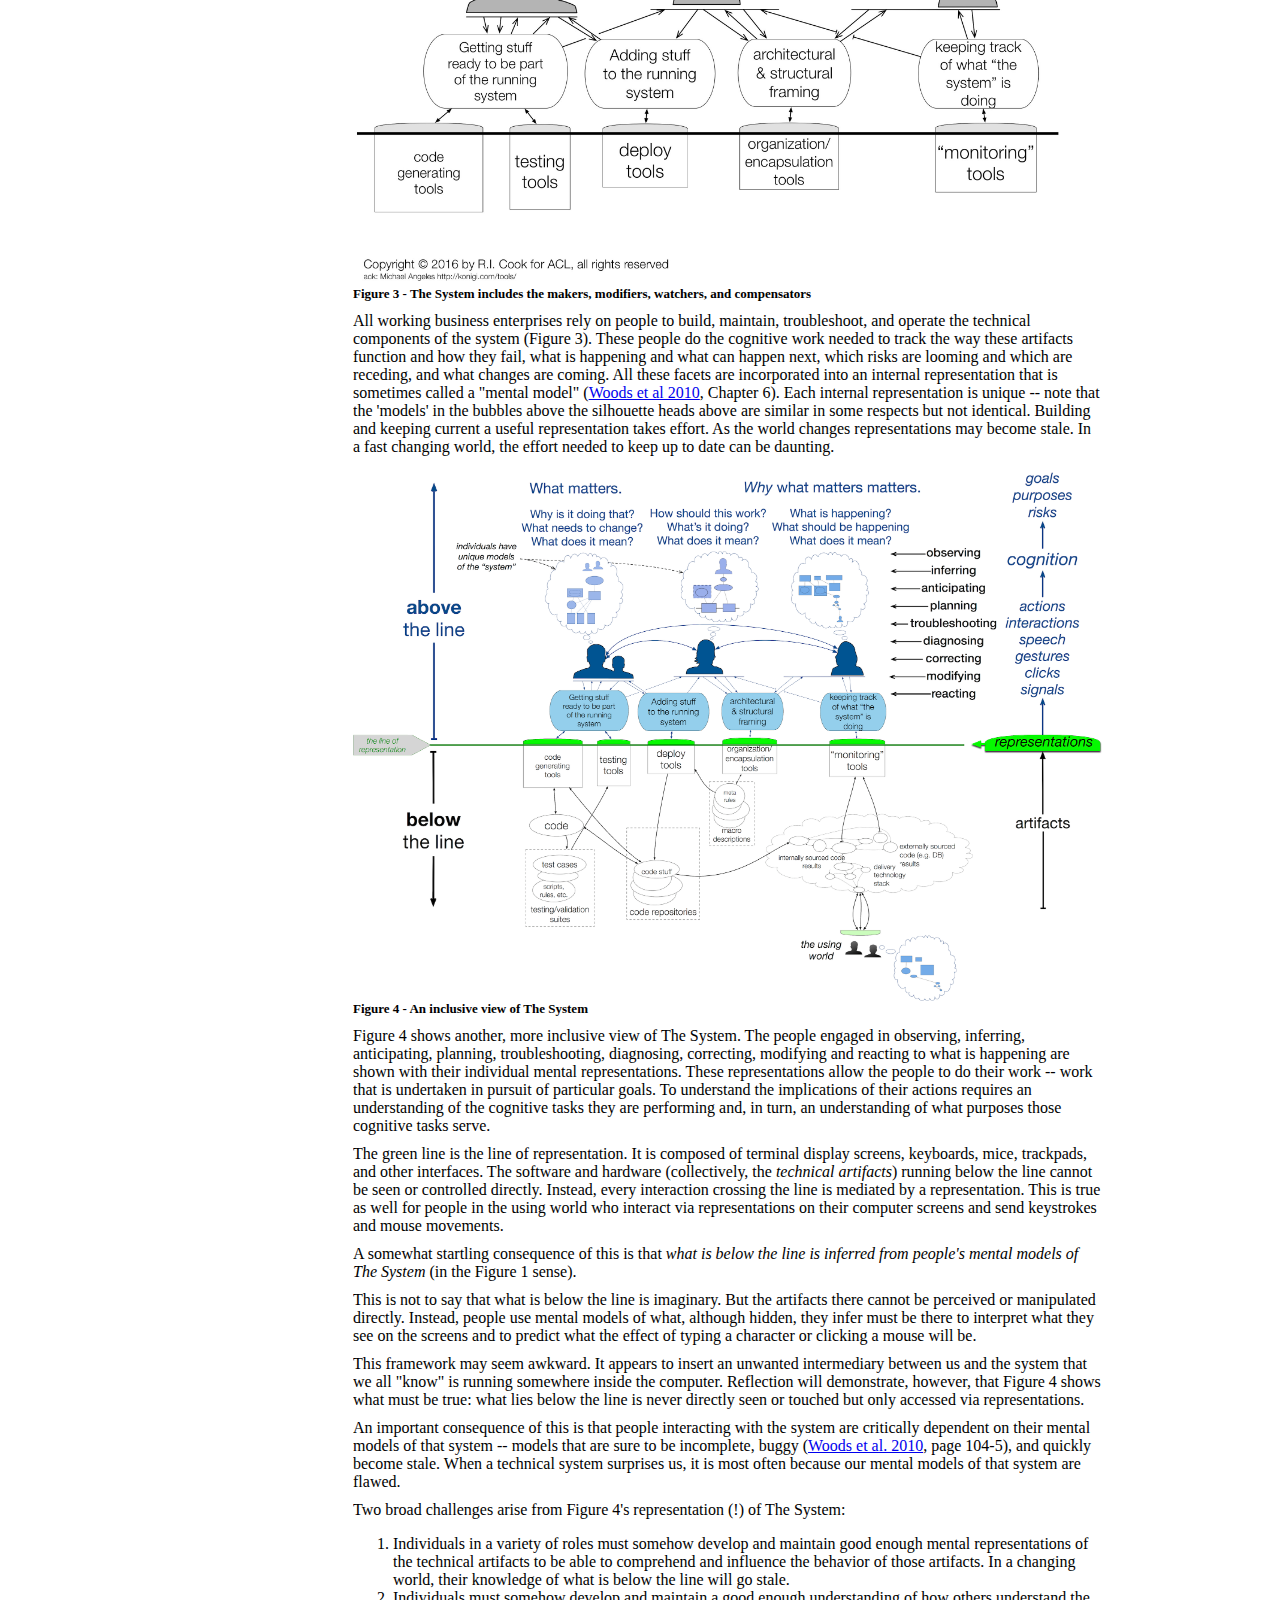
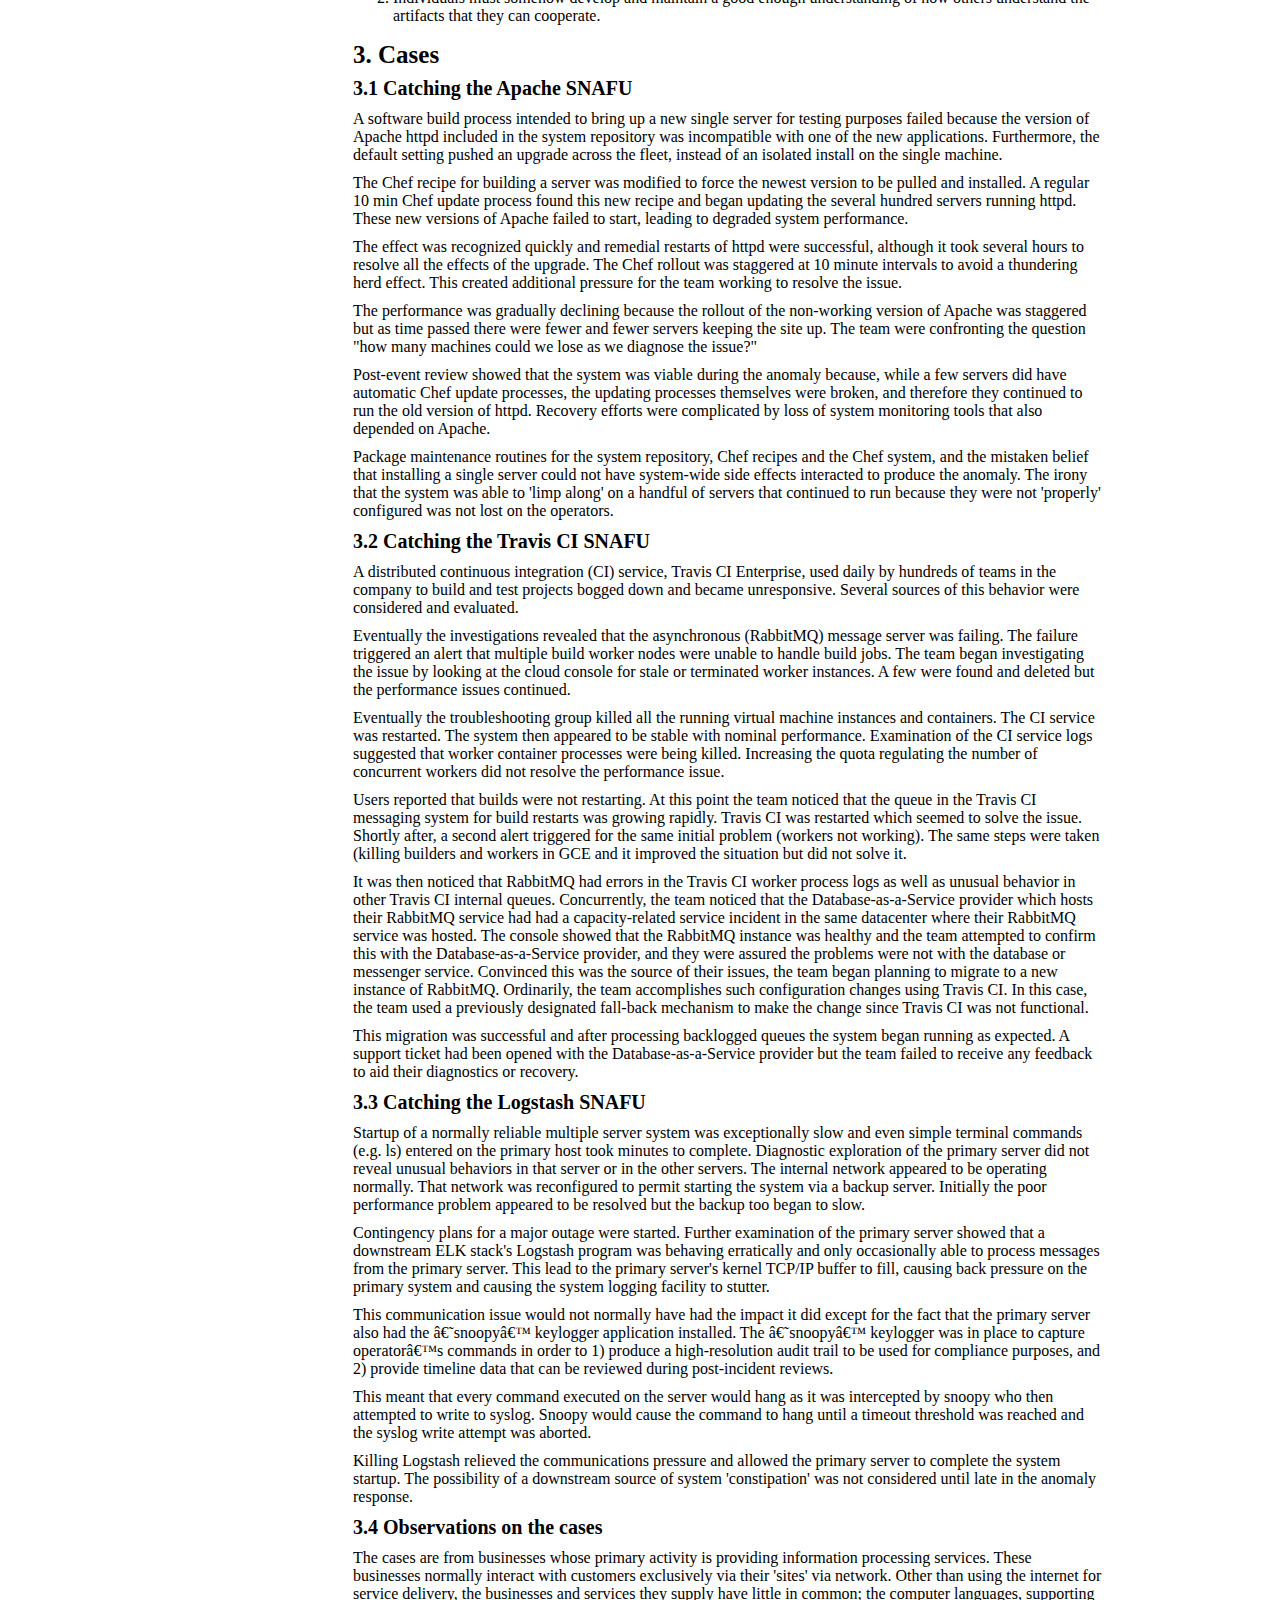
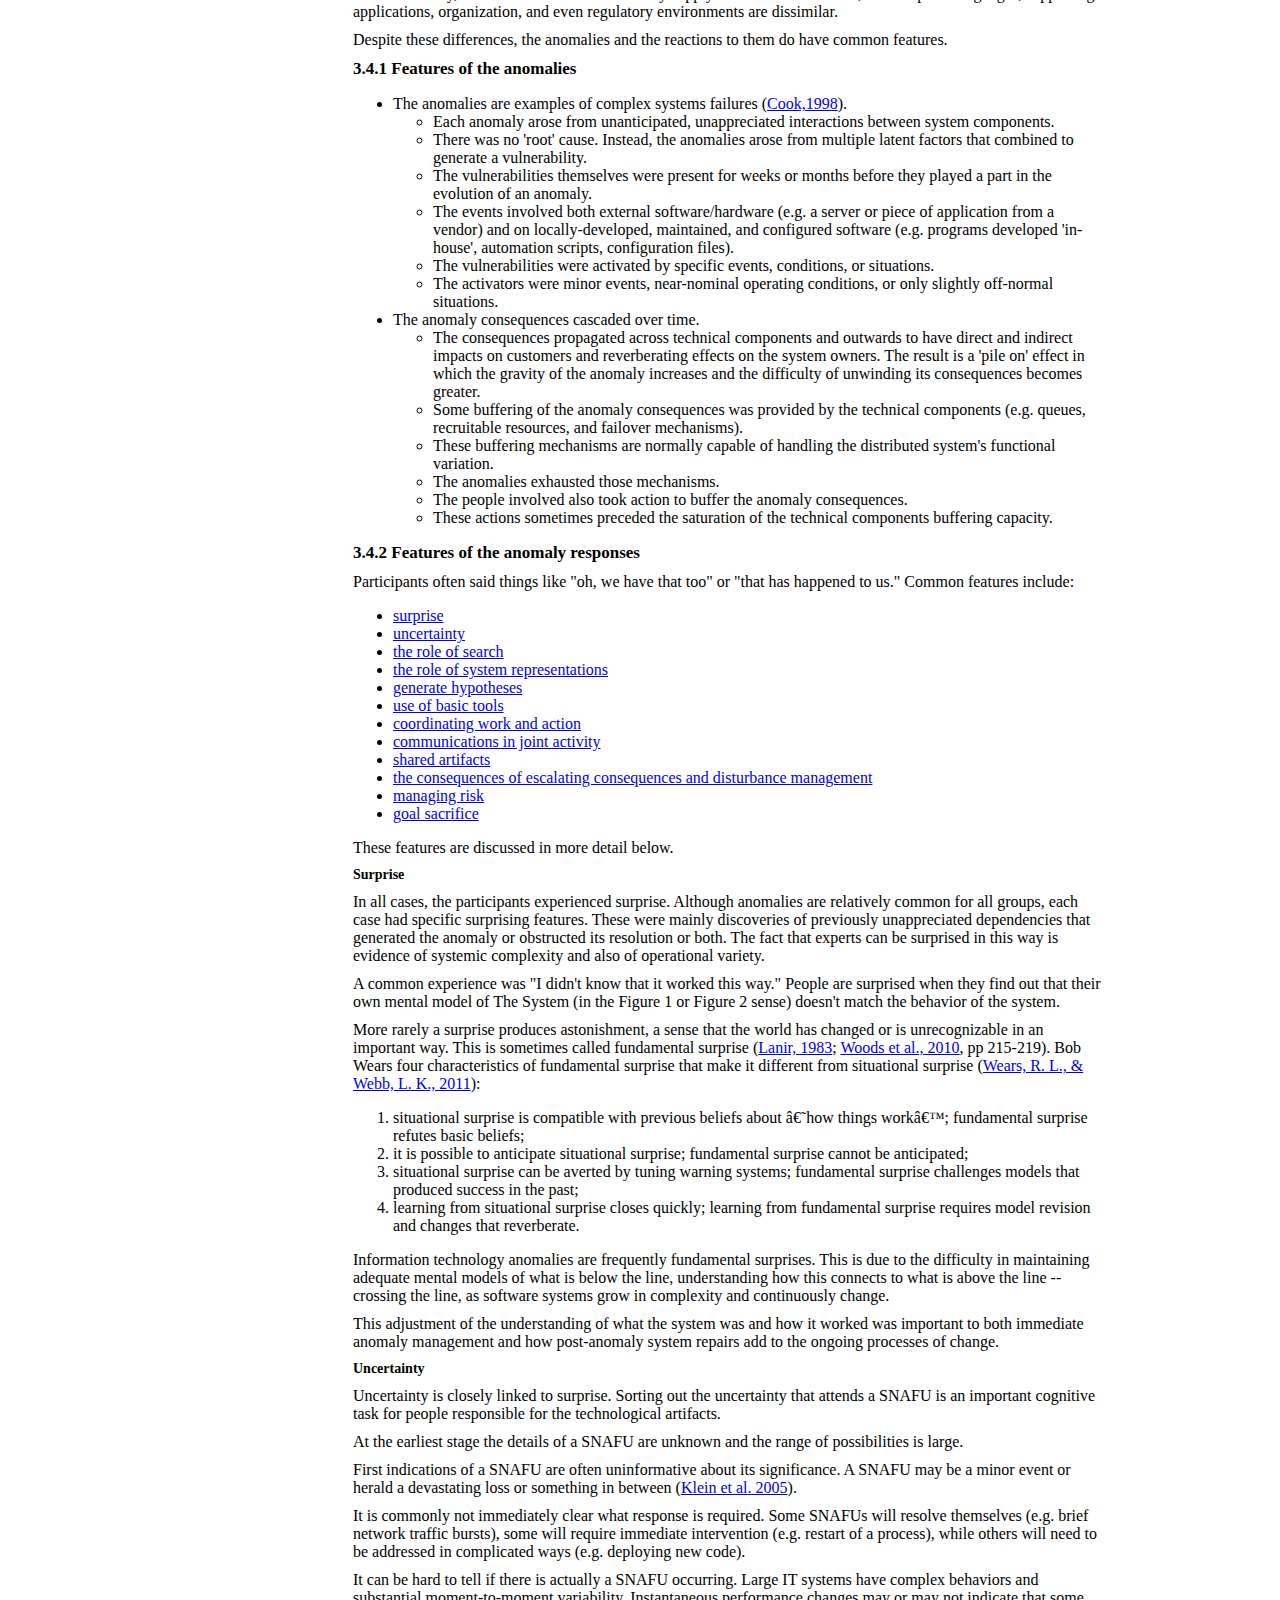
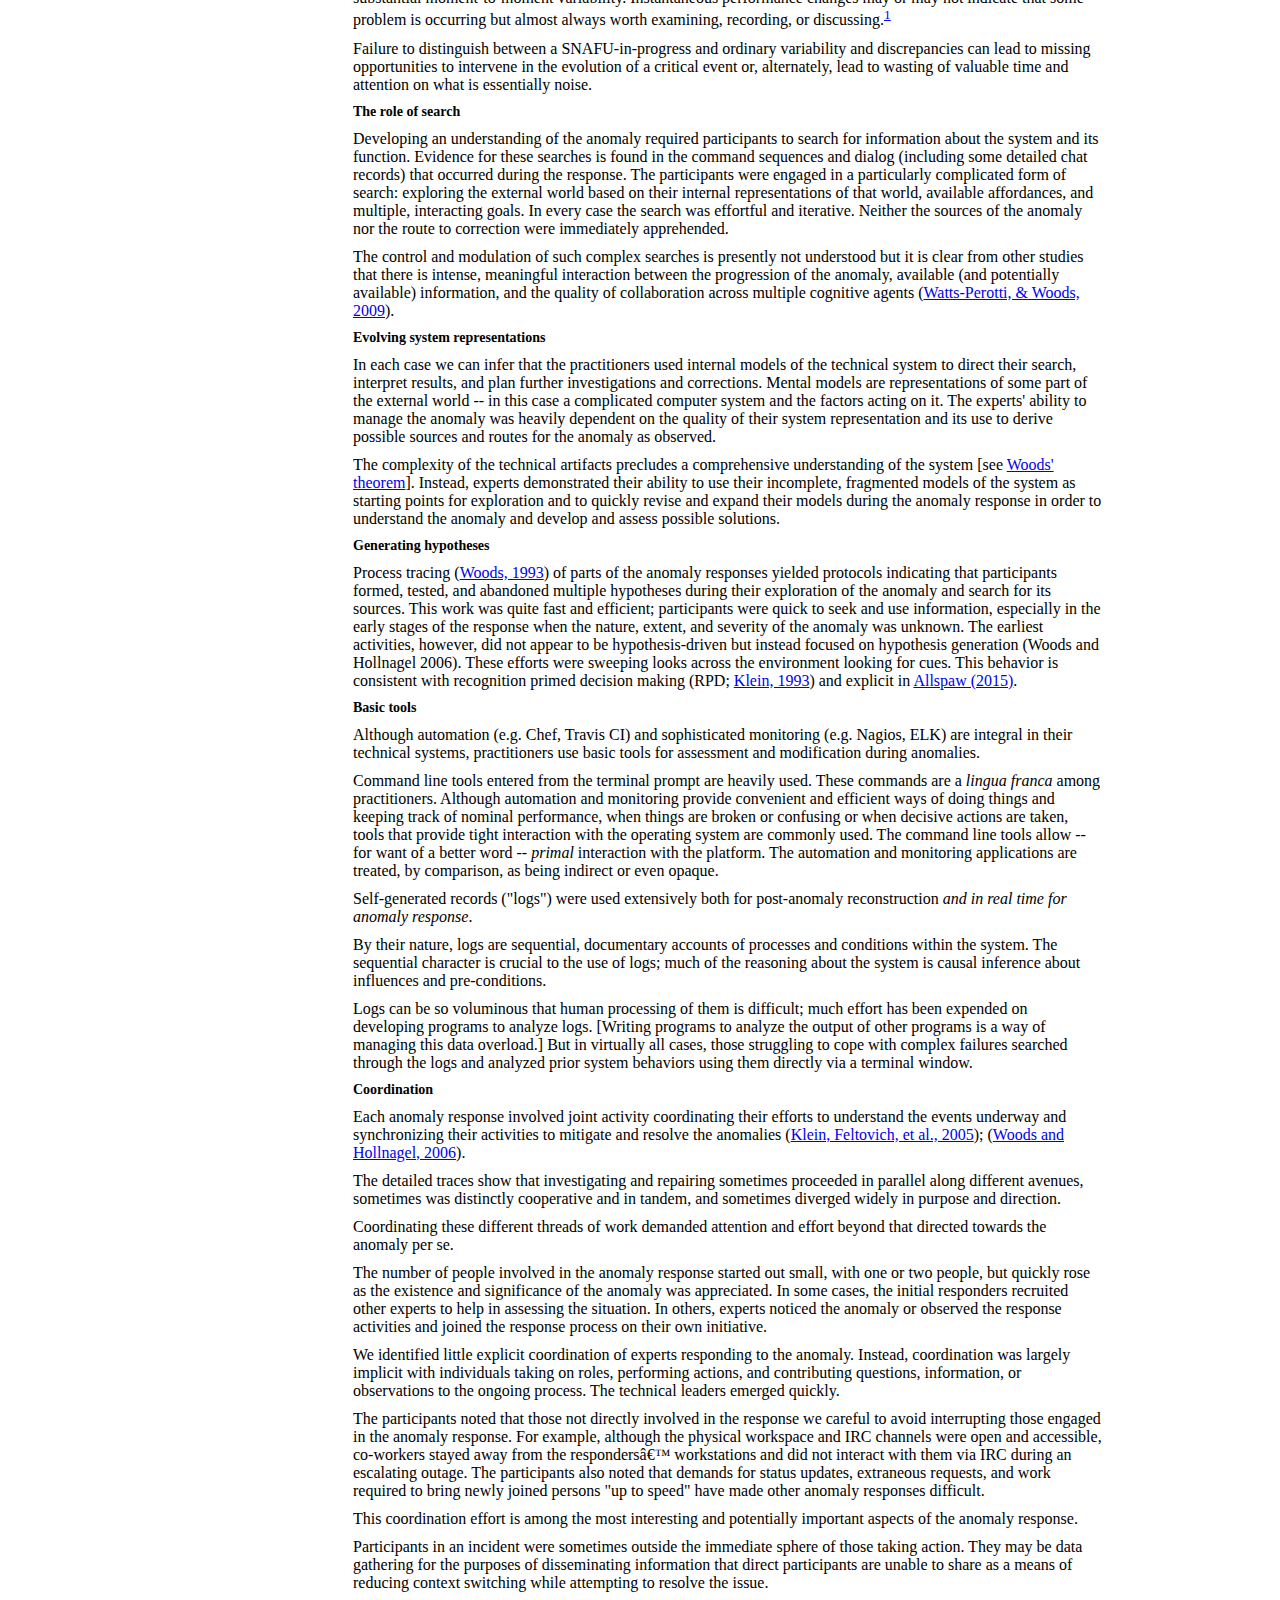
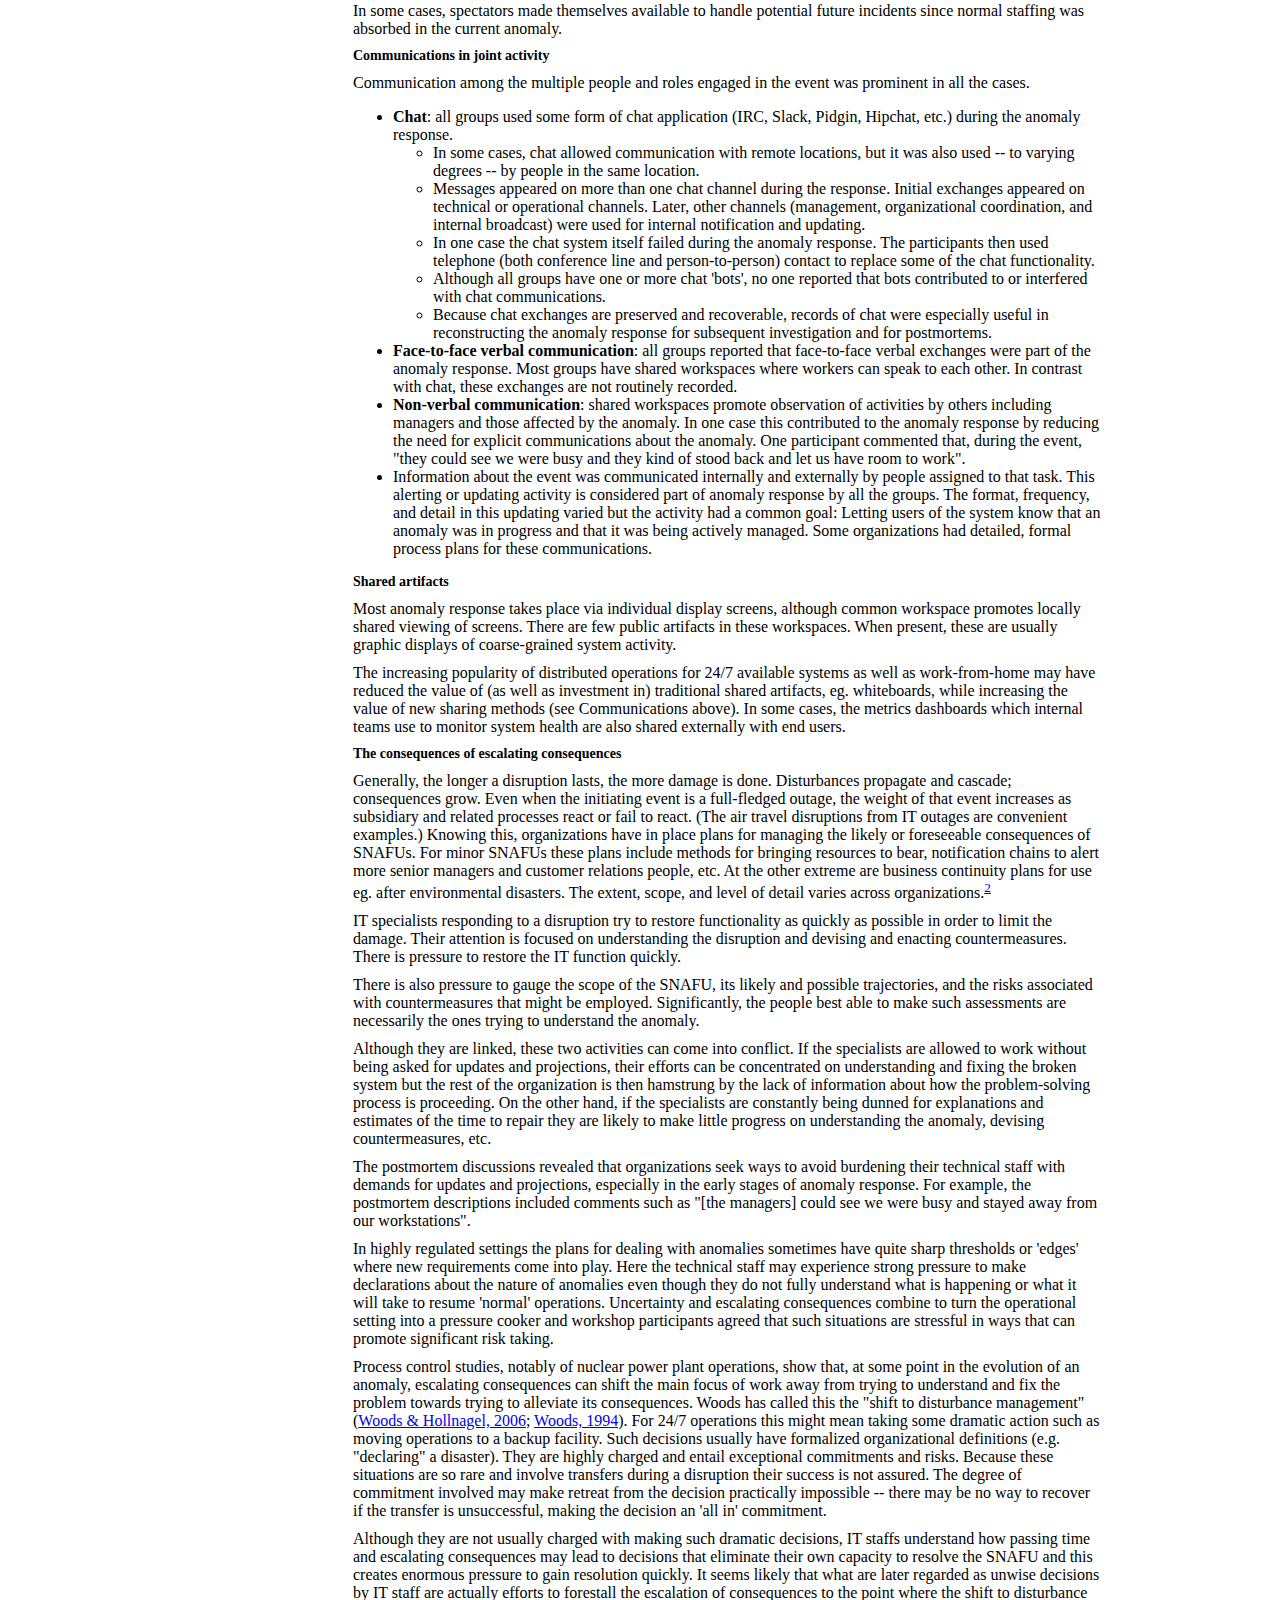
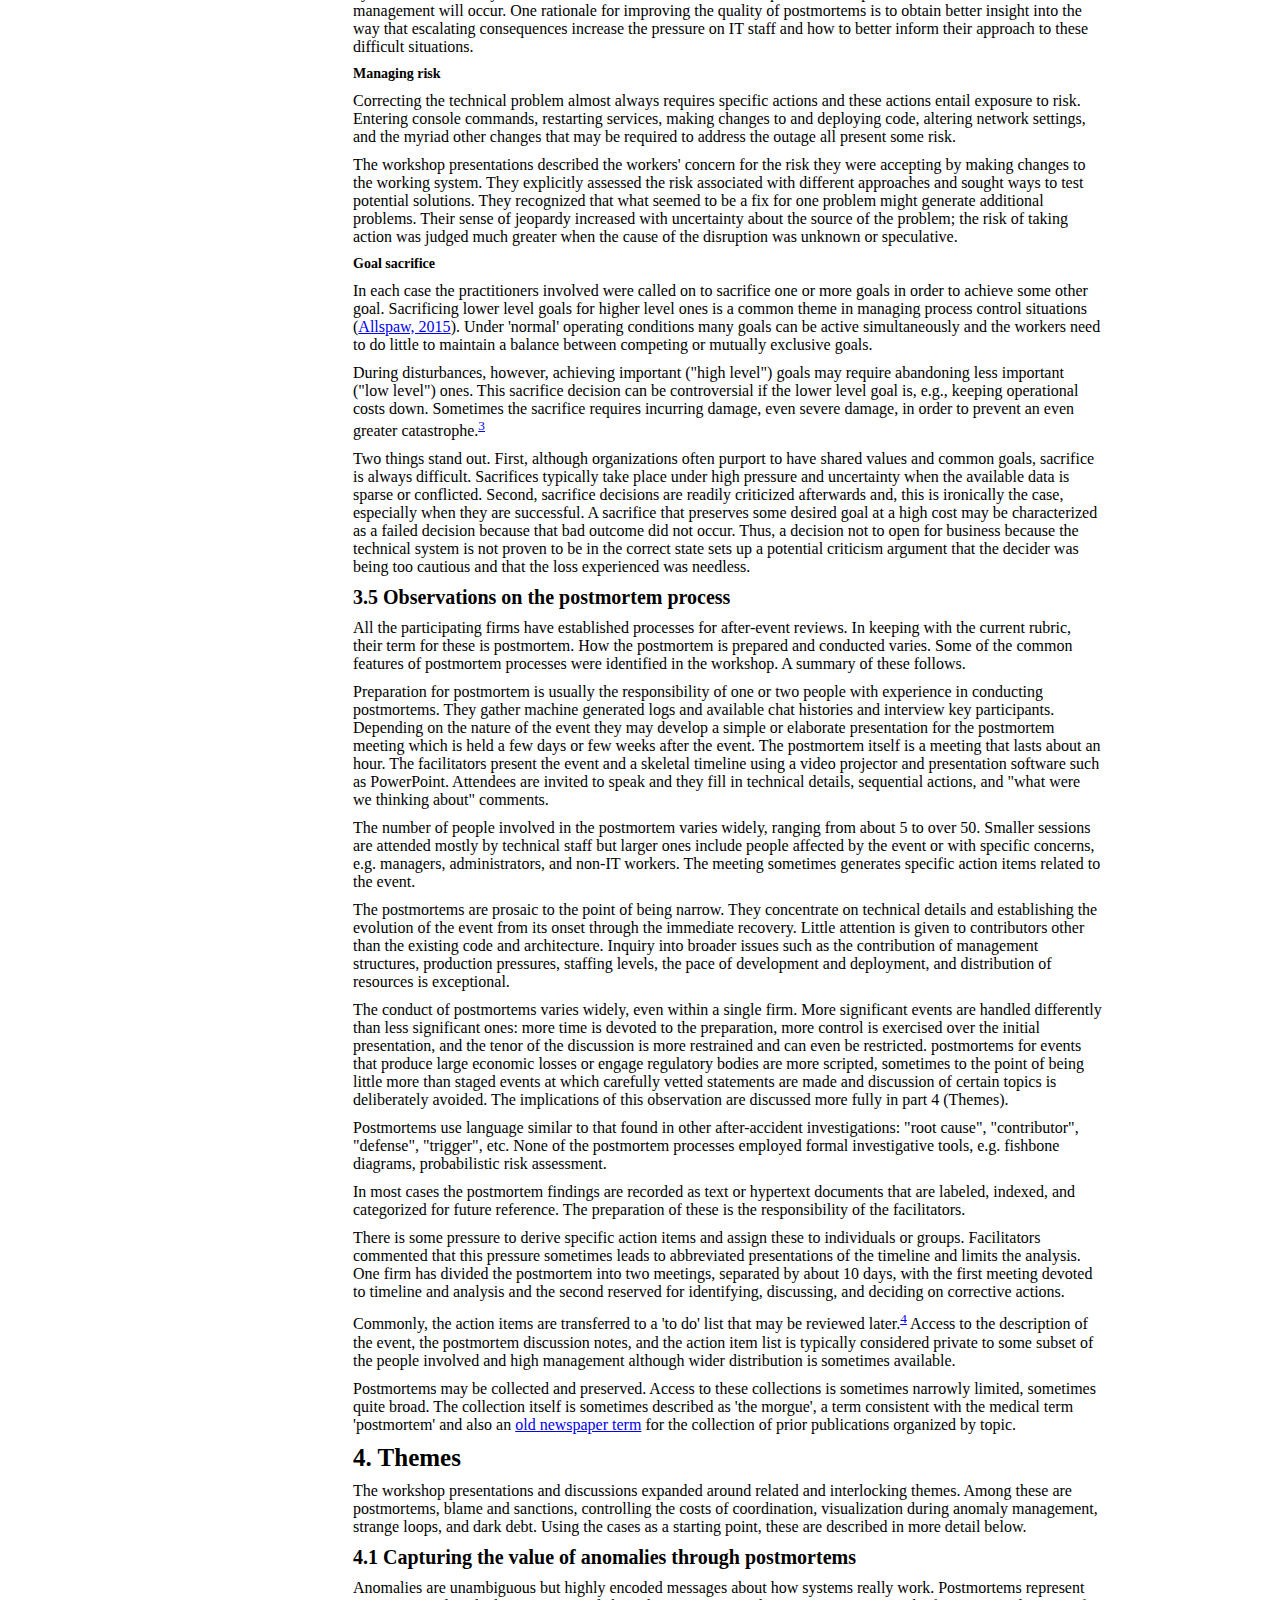
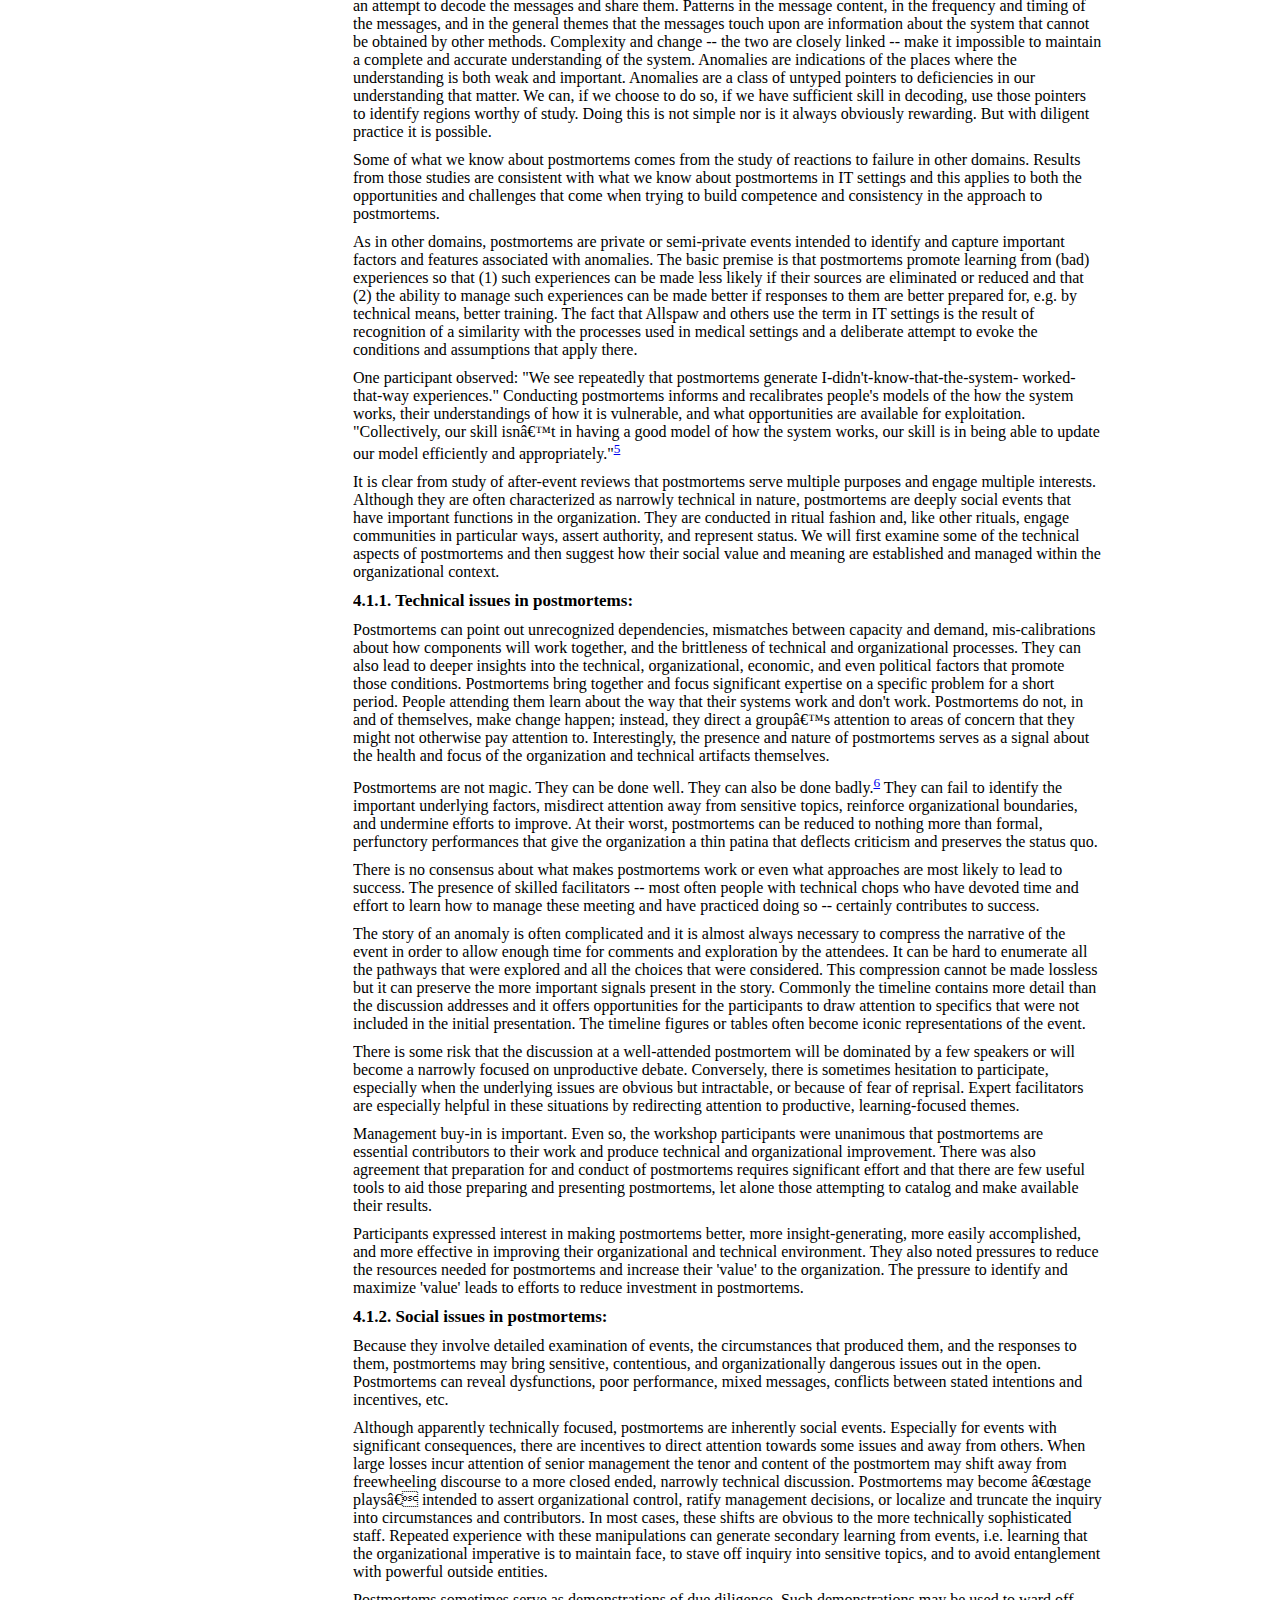
==== commit 41231fe6: "added the PDF link after divider" ====
--- a/index.html
+++ b/index.html
@@ -17,11 +17,14 @@
                 </p>
                 <p>
                     <span style="font-style:italic;">Brooklyn NY, March 14-16, 2017</span>
-		    <a href="https://drive.google.com/file/d/0B7kFkt5WxLeDTml5cTFsWXFCb1U/view" align="right"> PDF version here</a>
                 </p>
             </div>
         </div> <!-- end header -->
-        <div class="divider"></div> <!-- A touch of whimsy. -->
+        <div class="divider"> <!-- A touch of whimsy. -->
+            <p>
+            <a href="https://drive.google.com/file/d/0B7kFkt5WxLeDTml5cTFsWXFCb1U/view">Download PDF Version</a>
+            </p>
+        </div> 
         <div class="container">
             <div id="left" class="column">
                 <div class="menu">
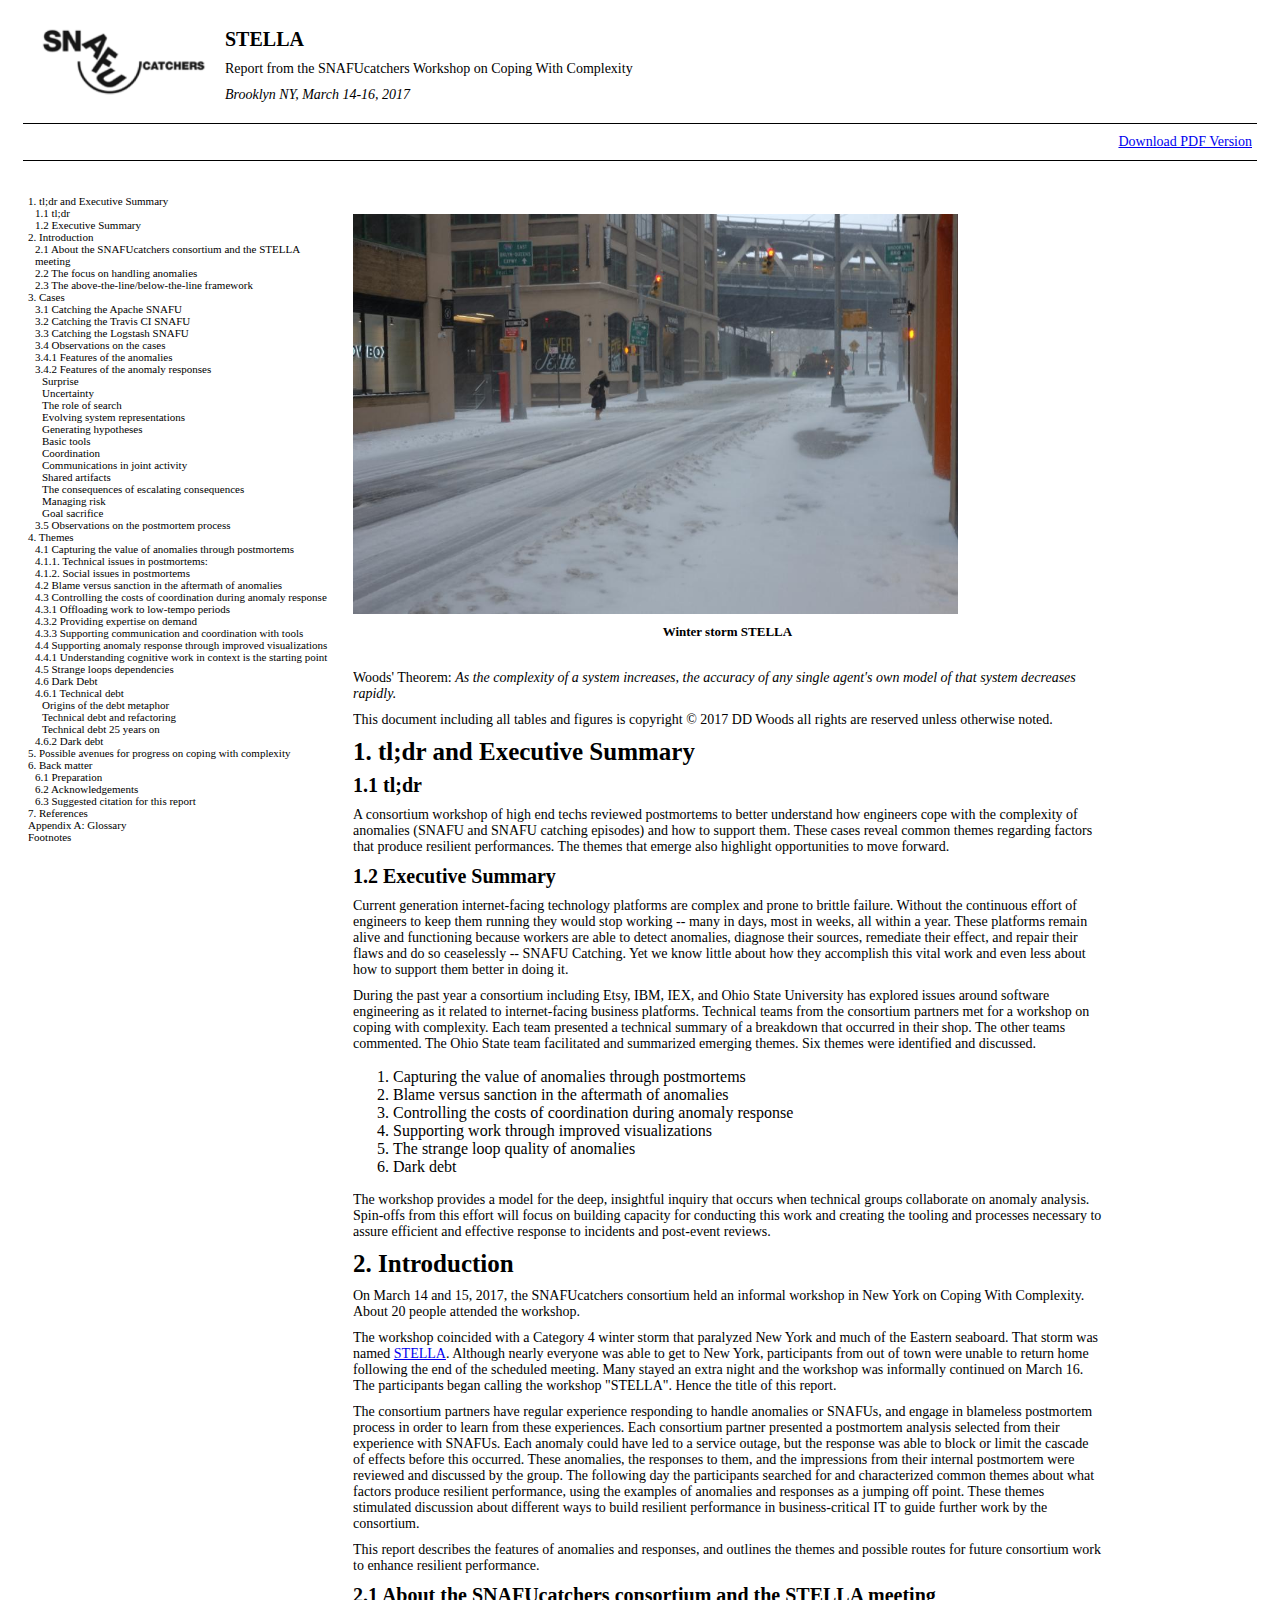
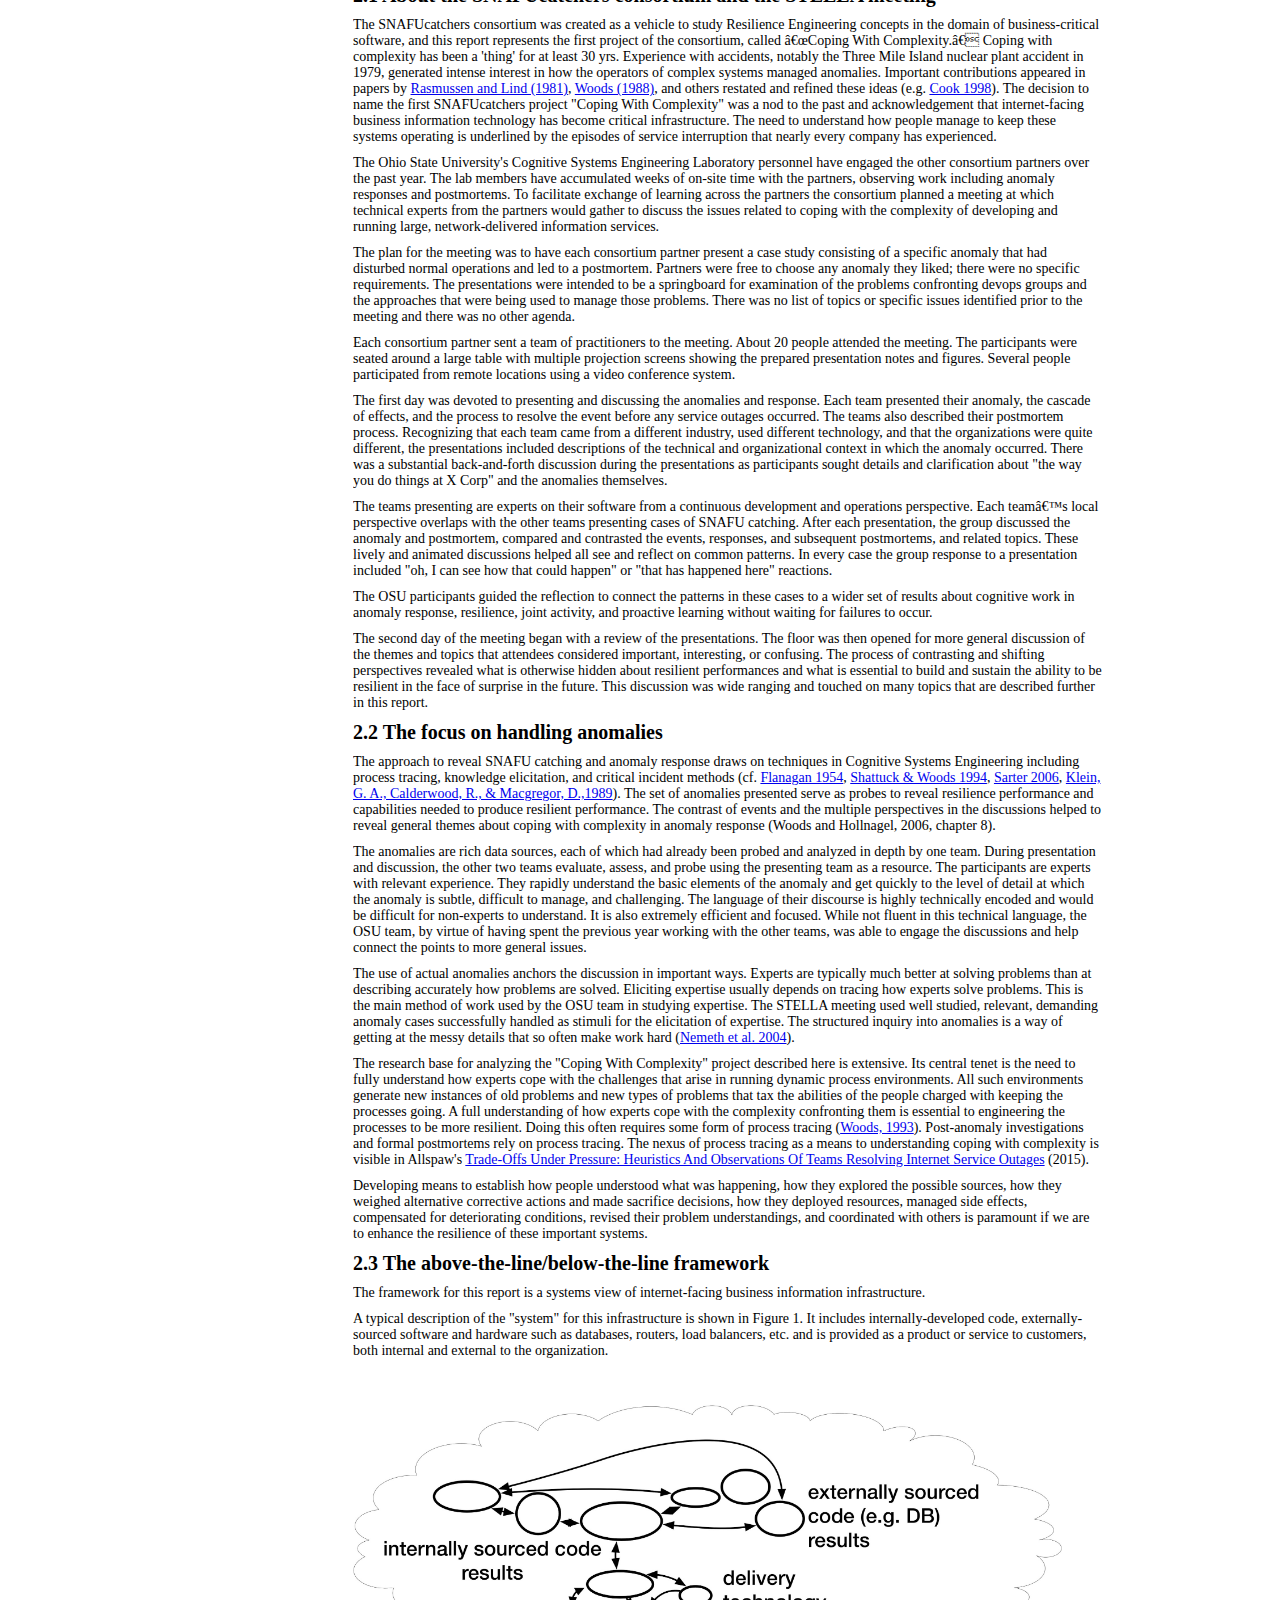
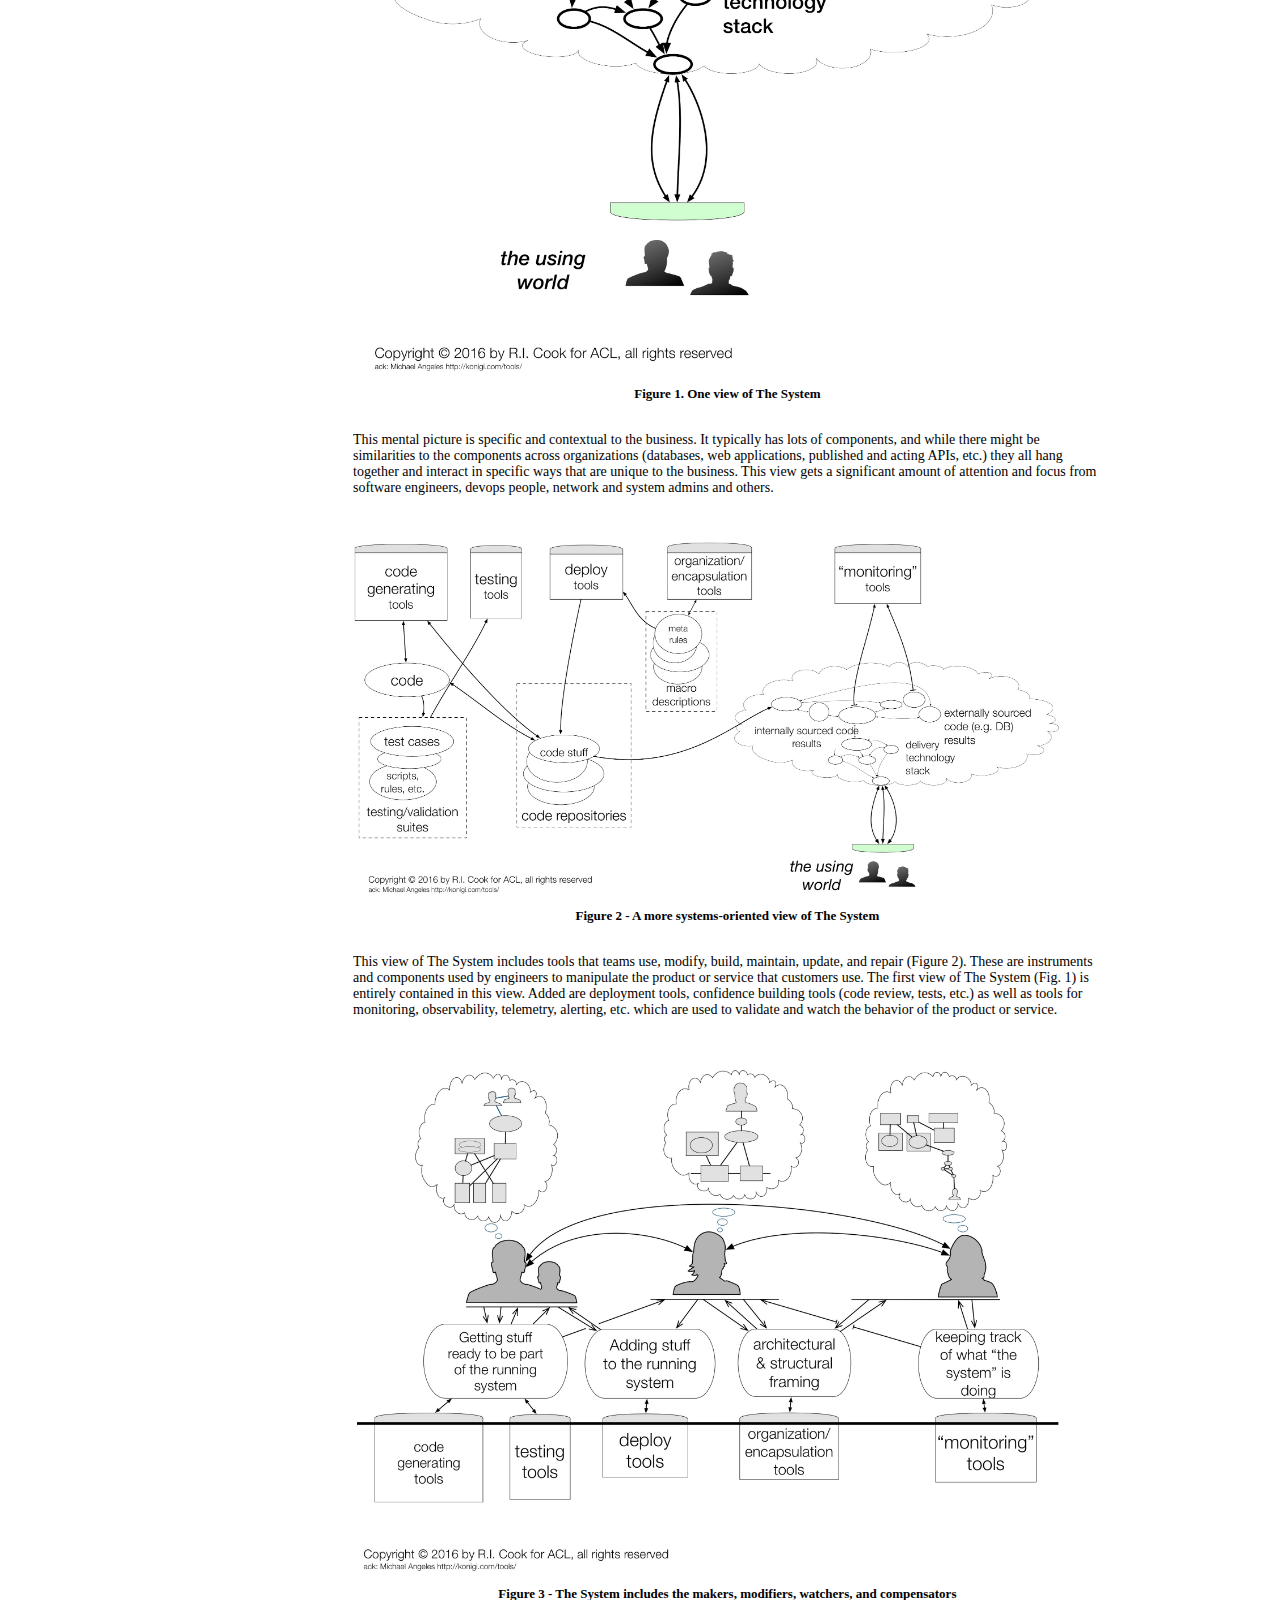
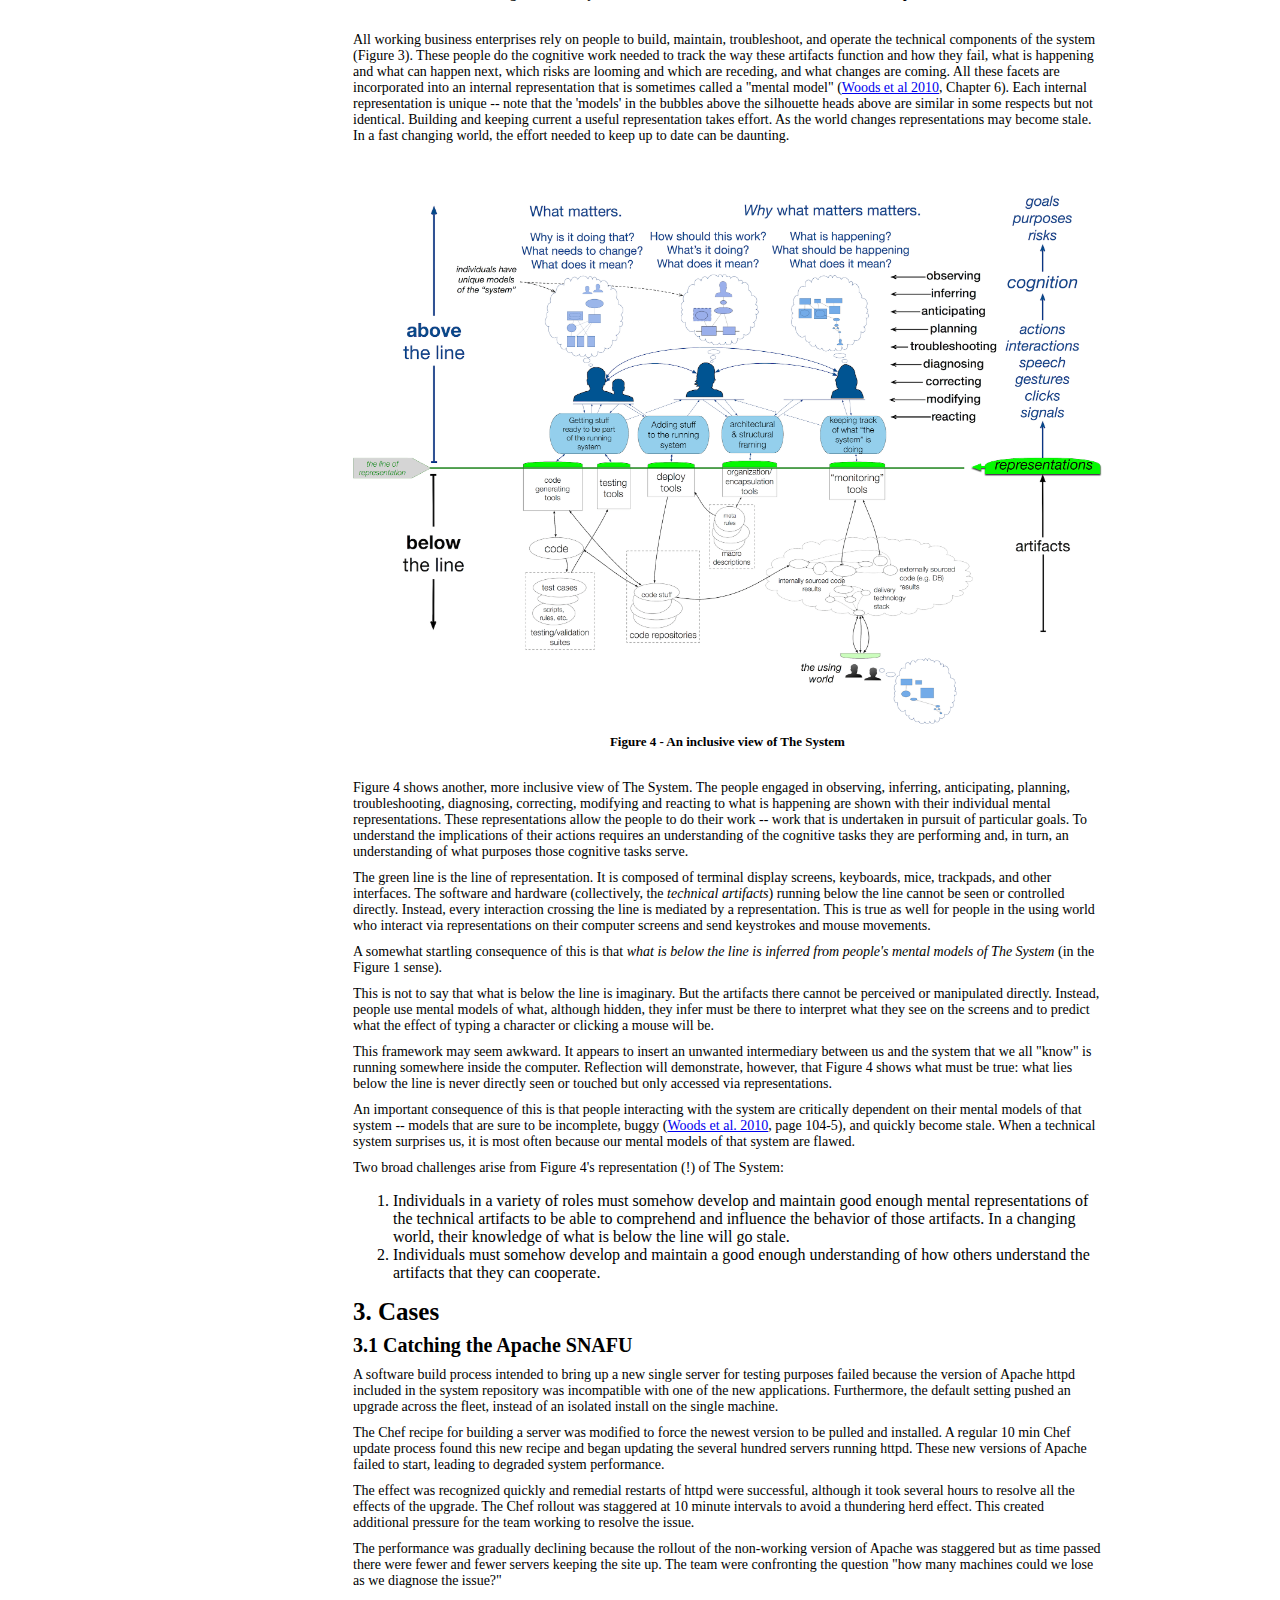
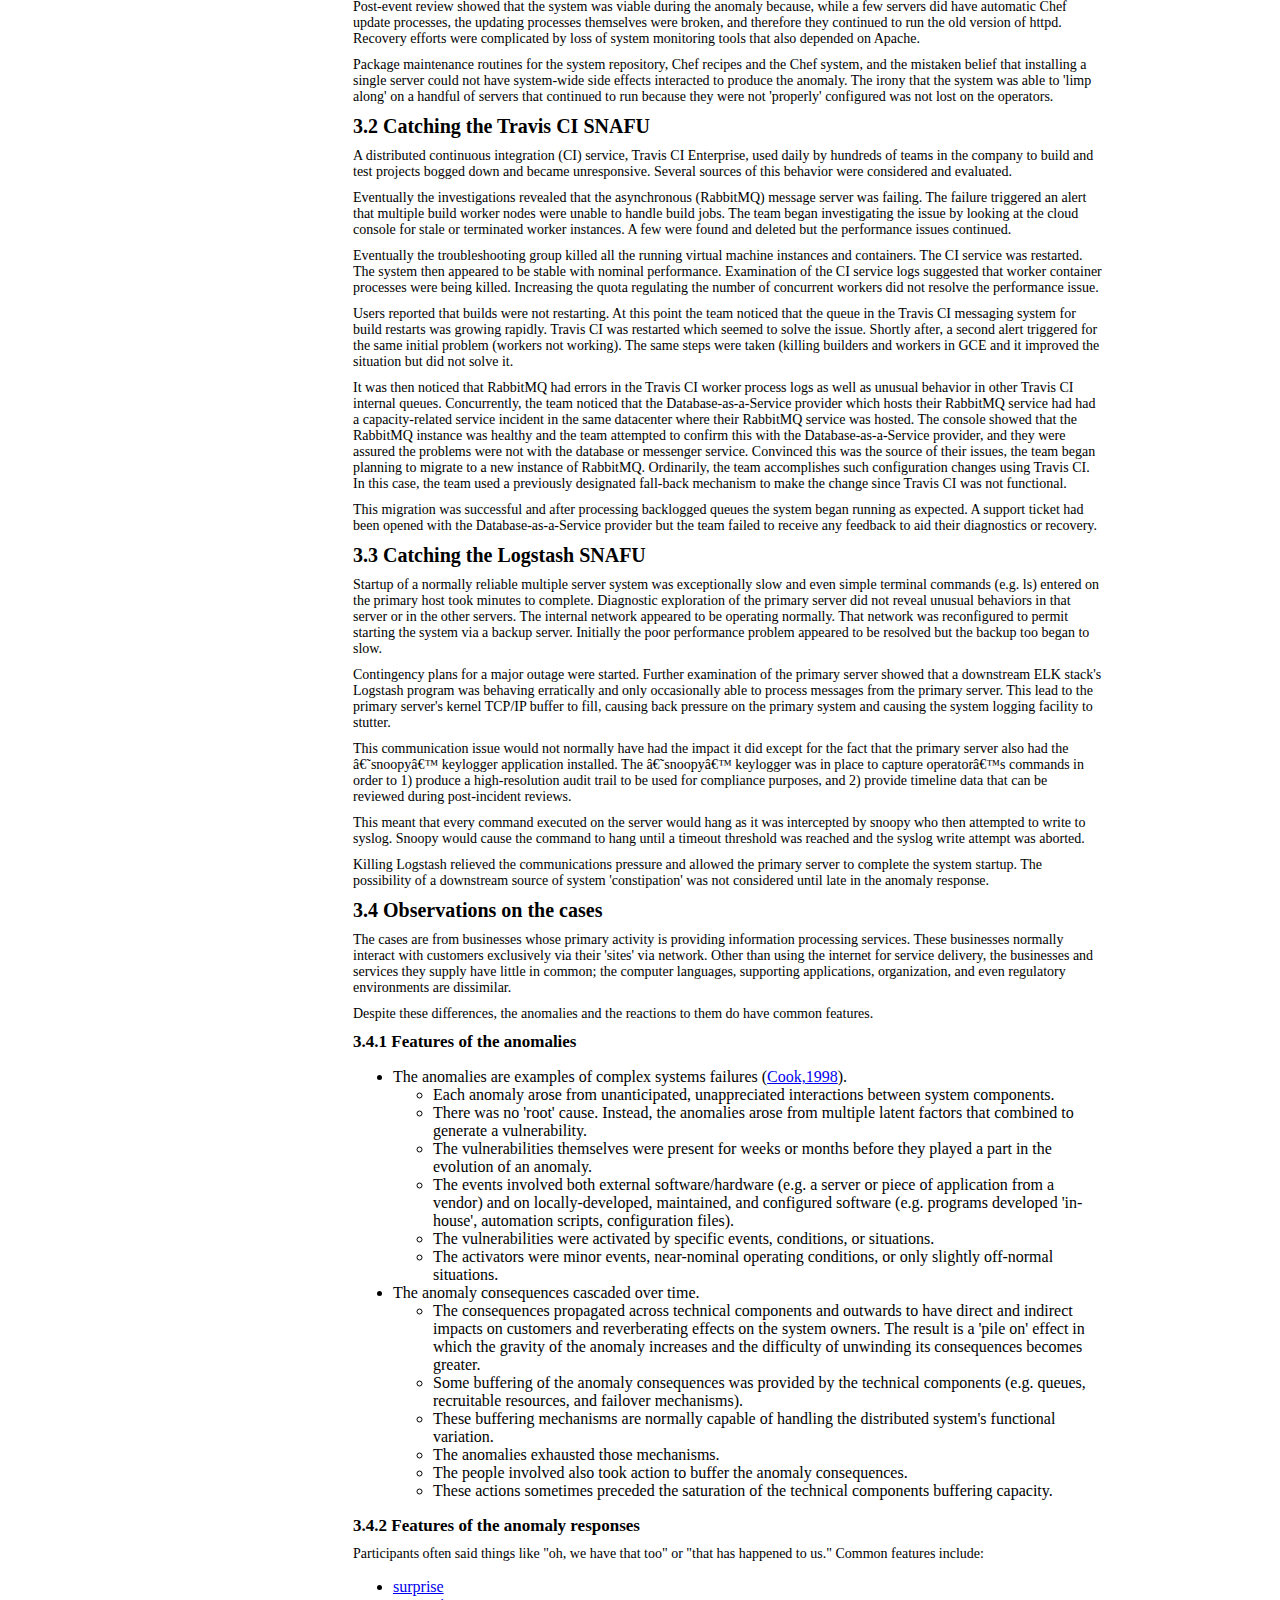
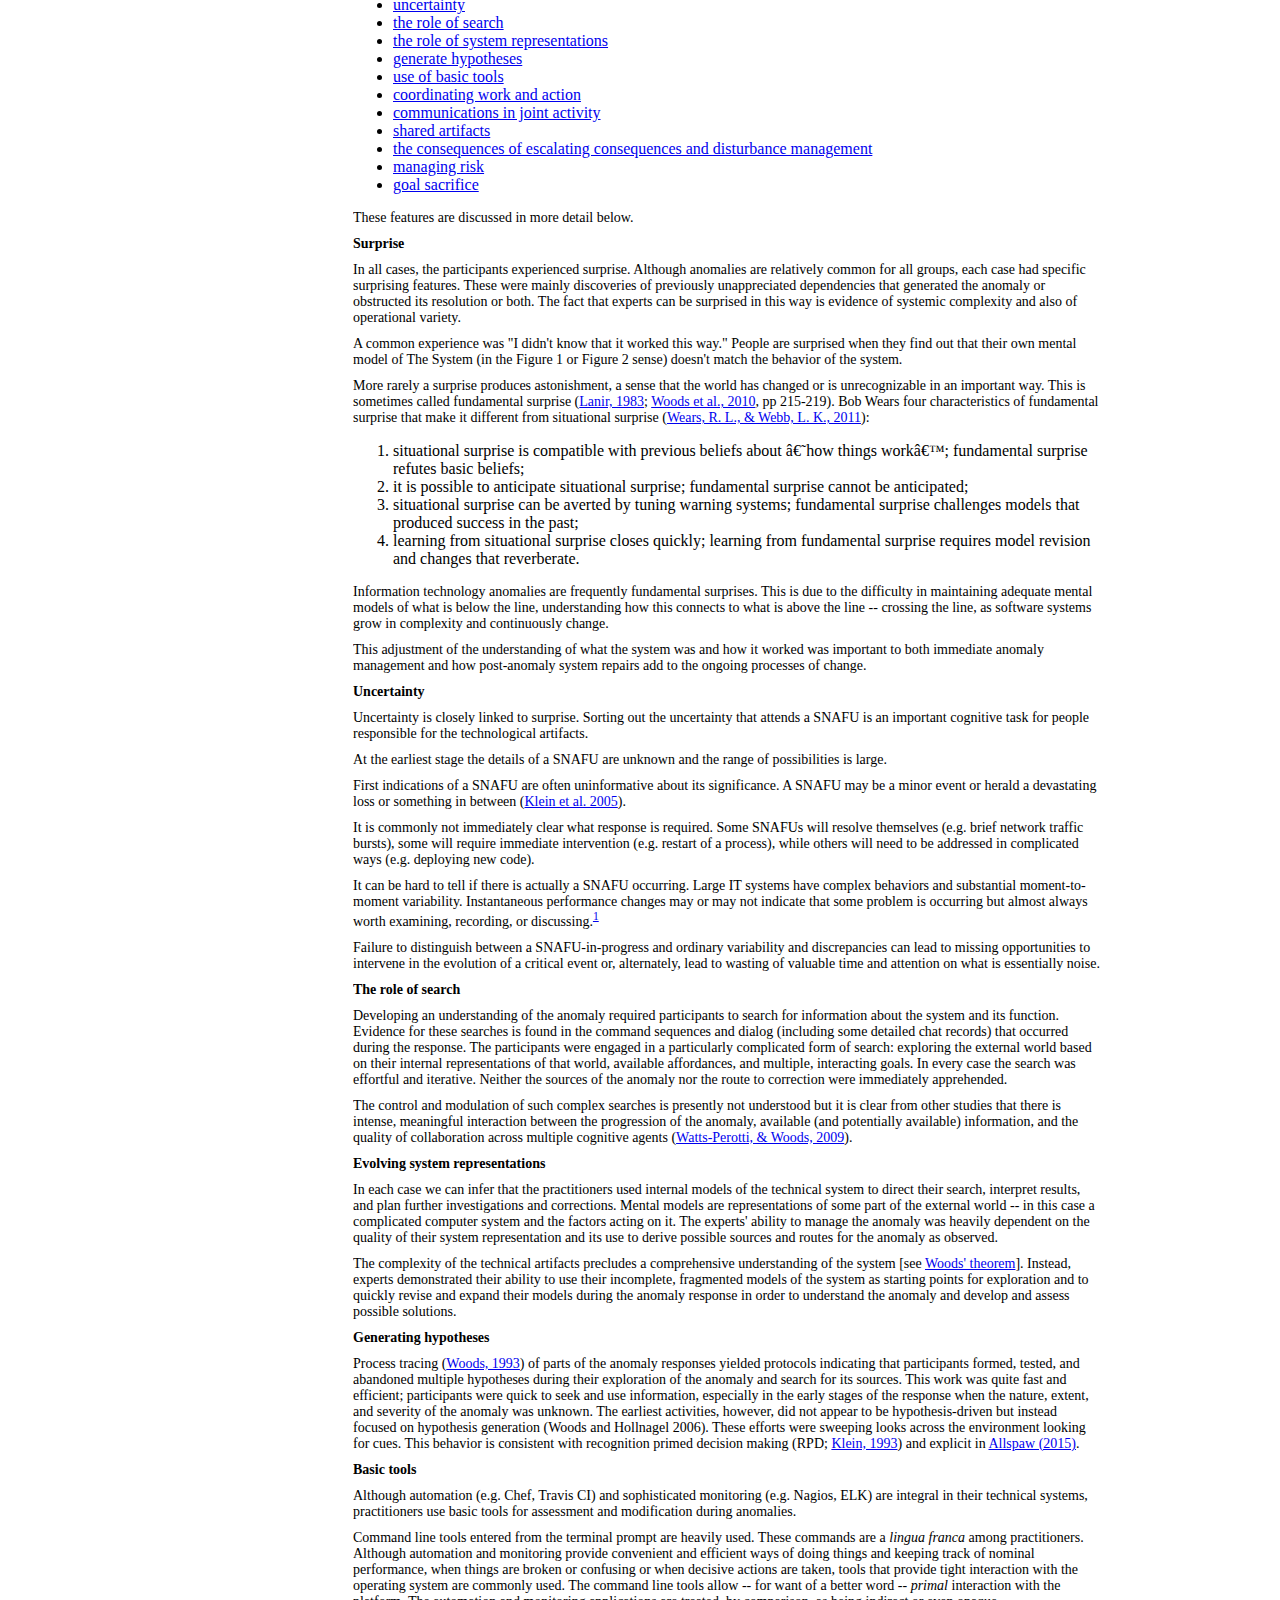
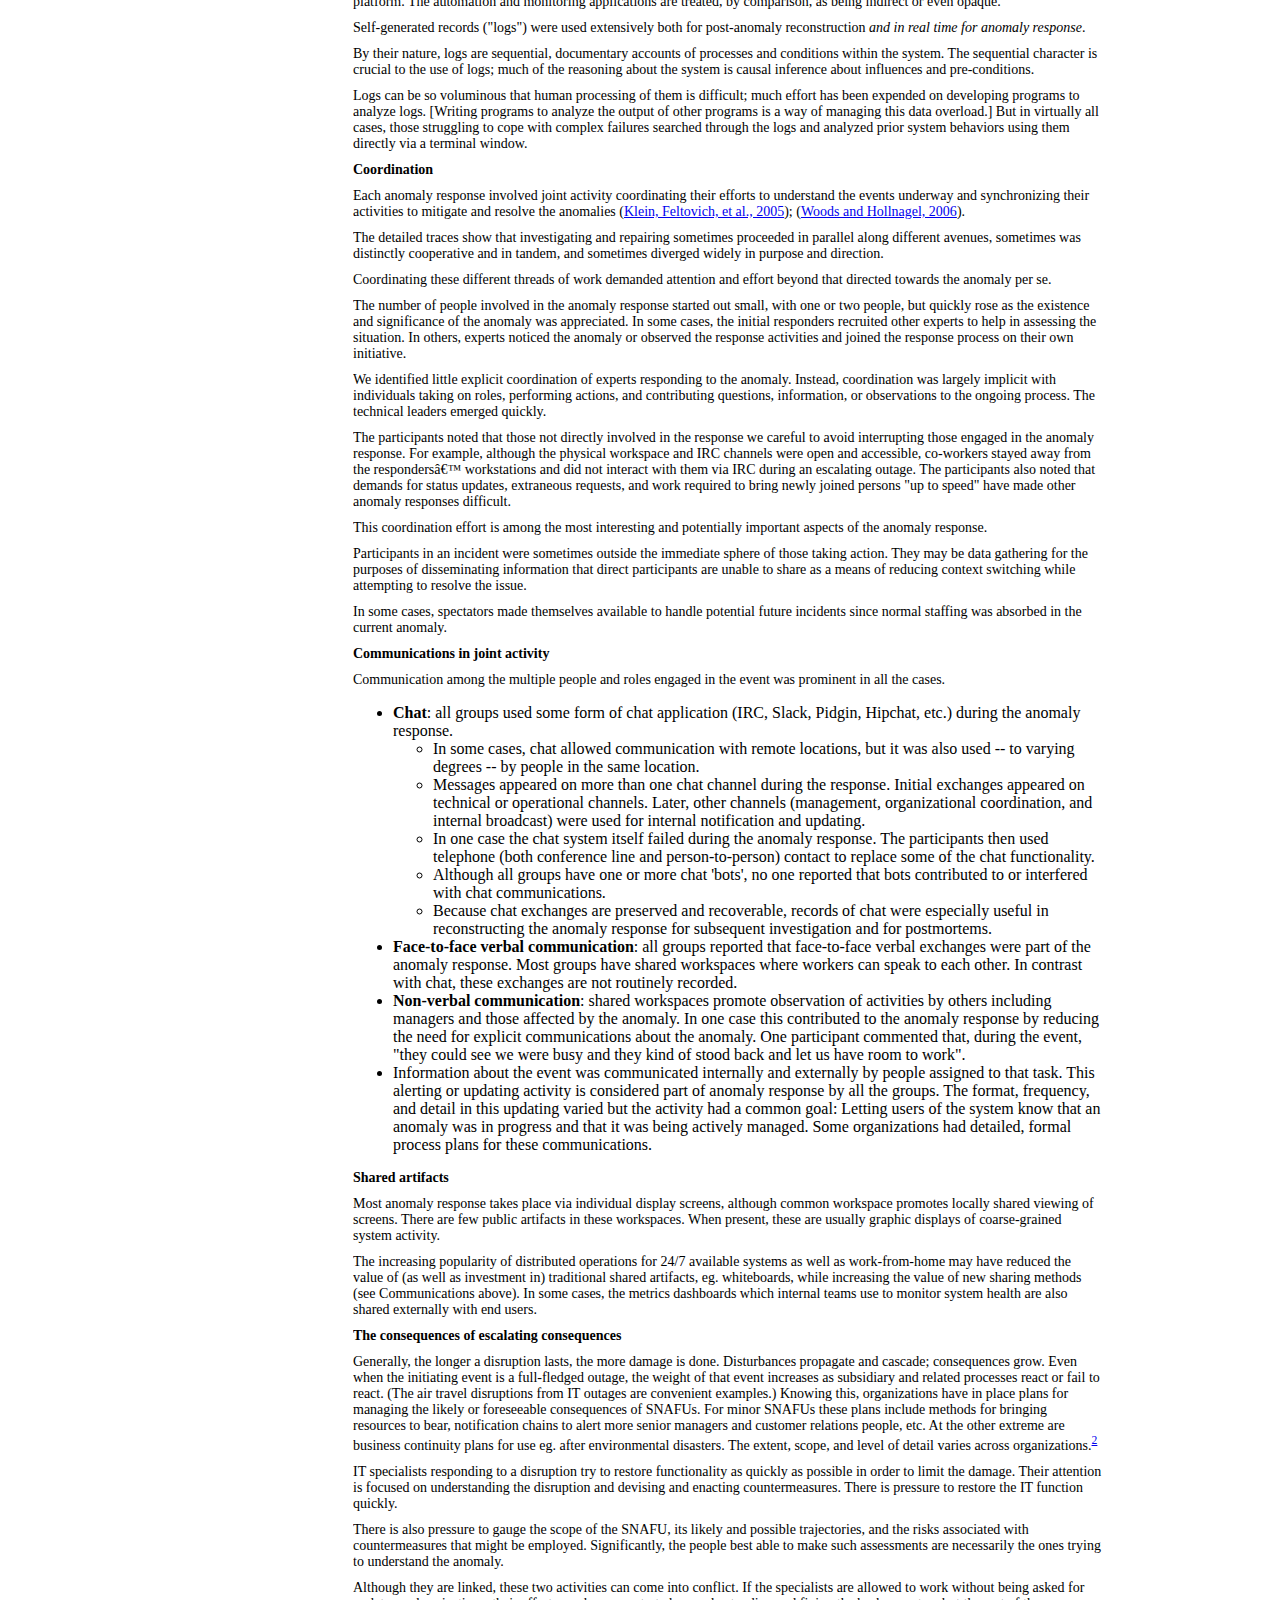
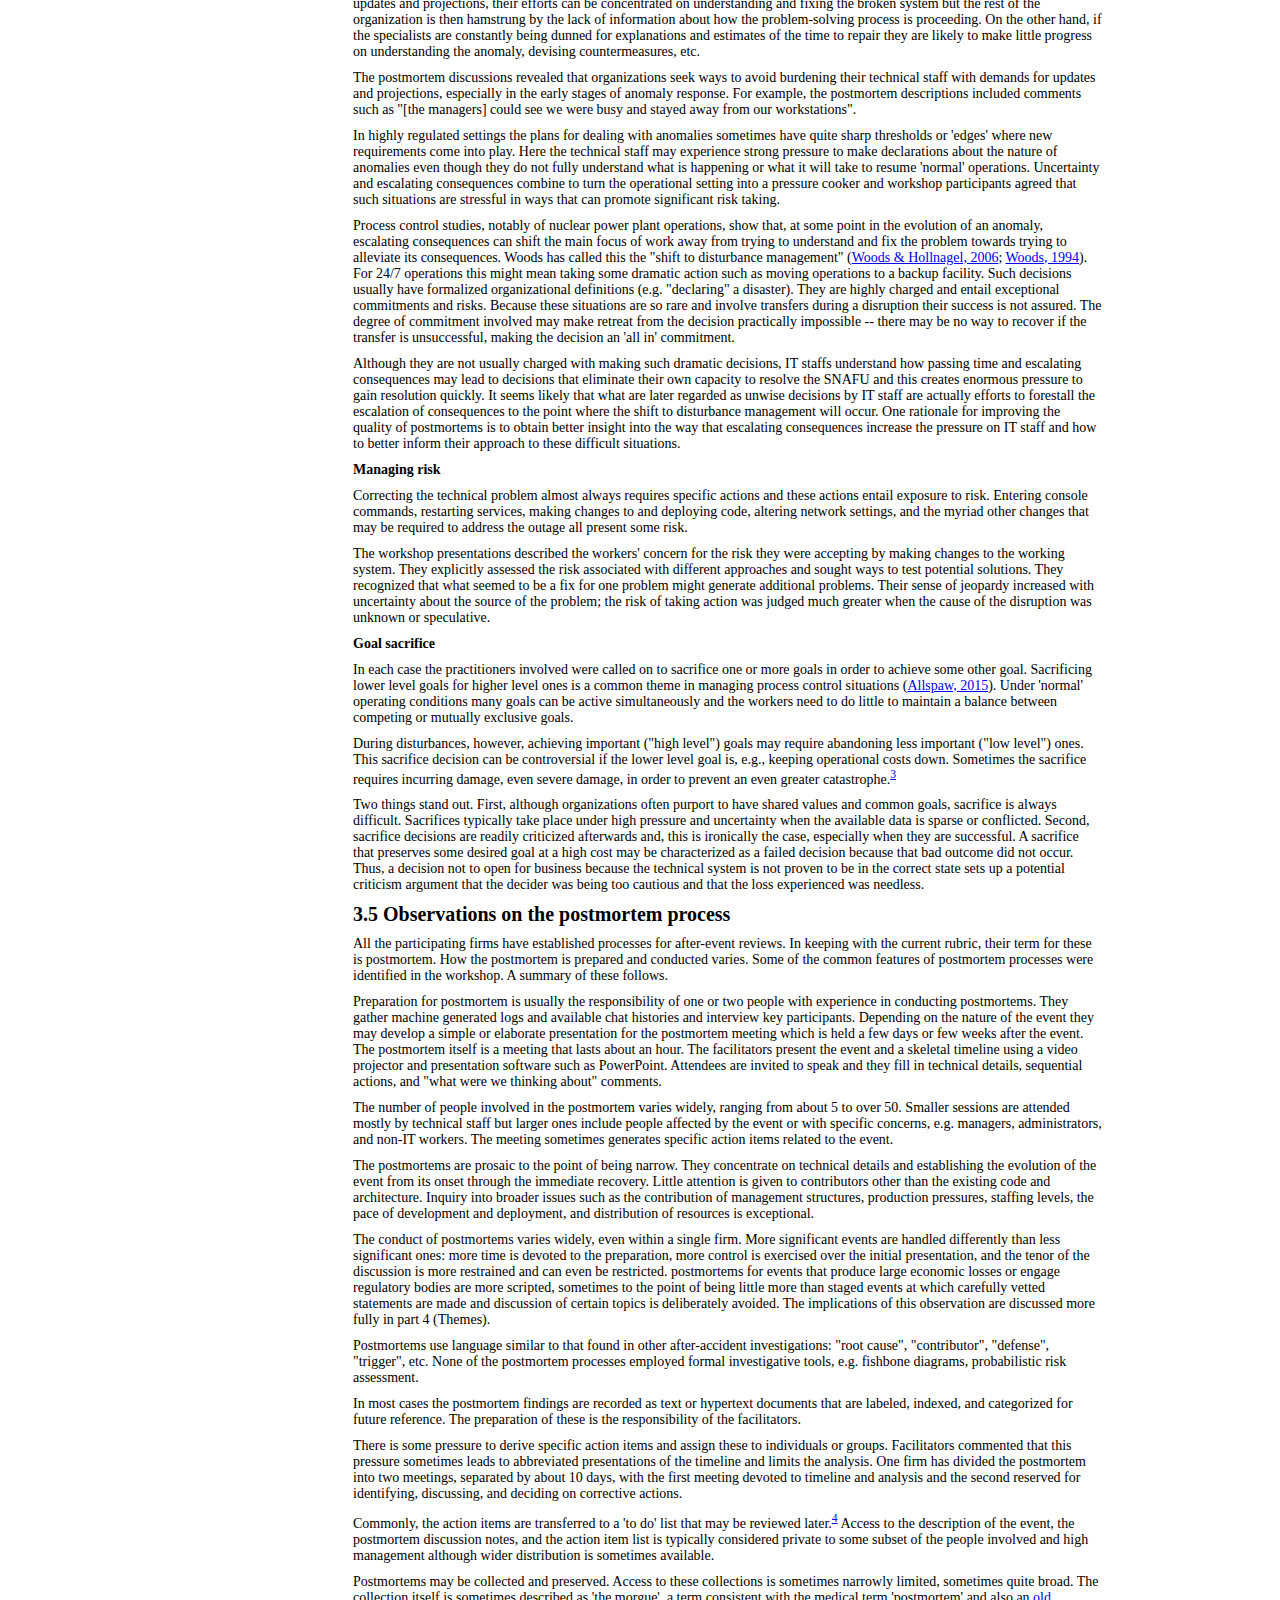
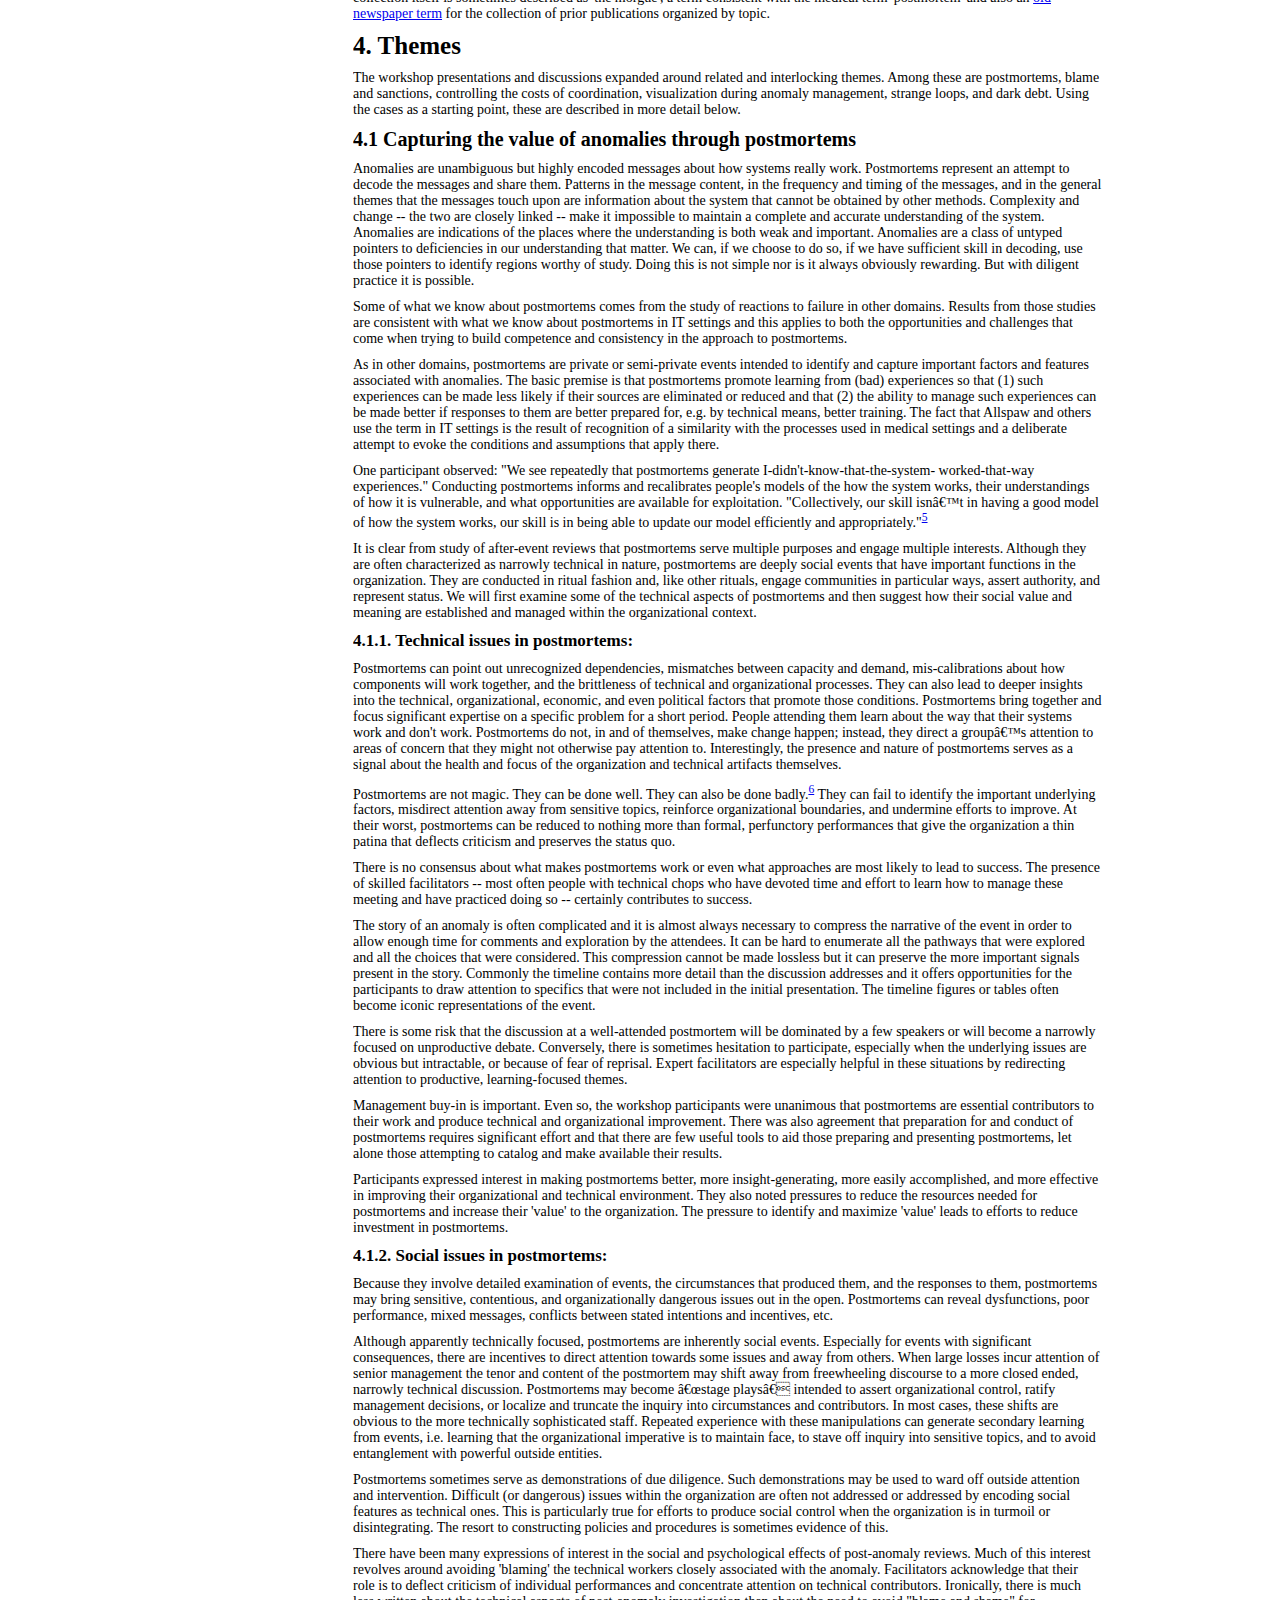
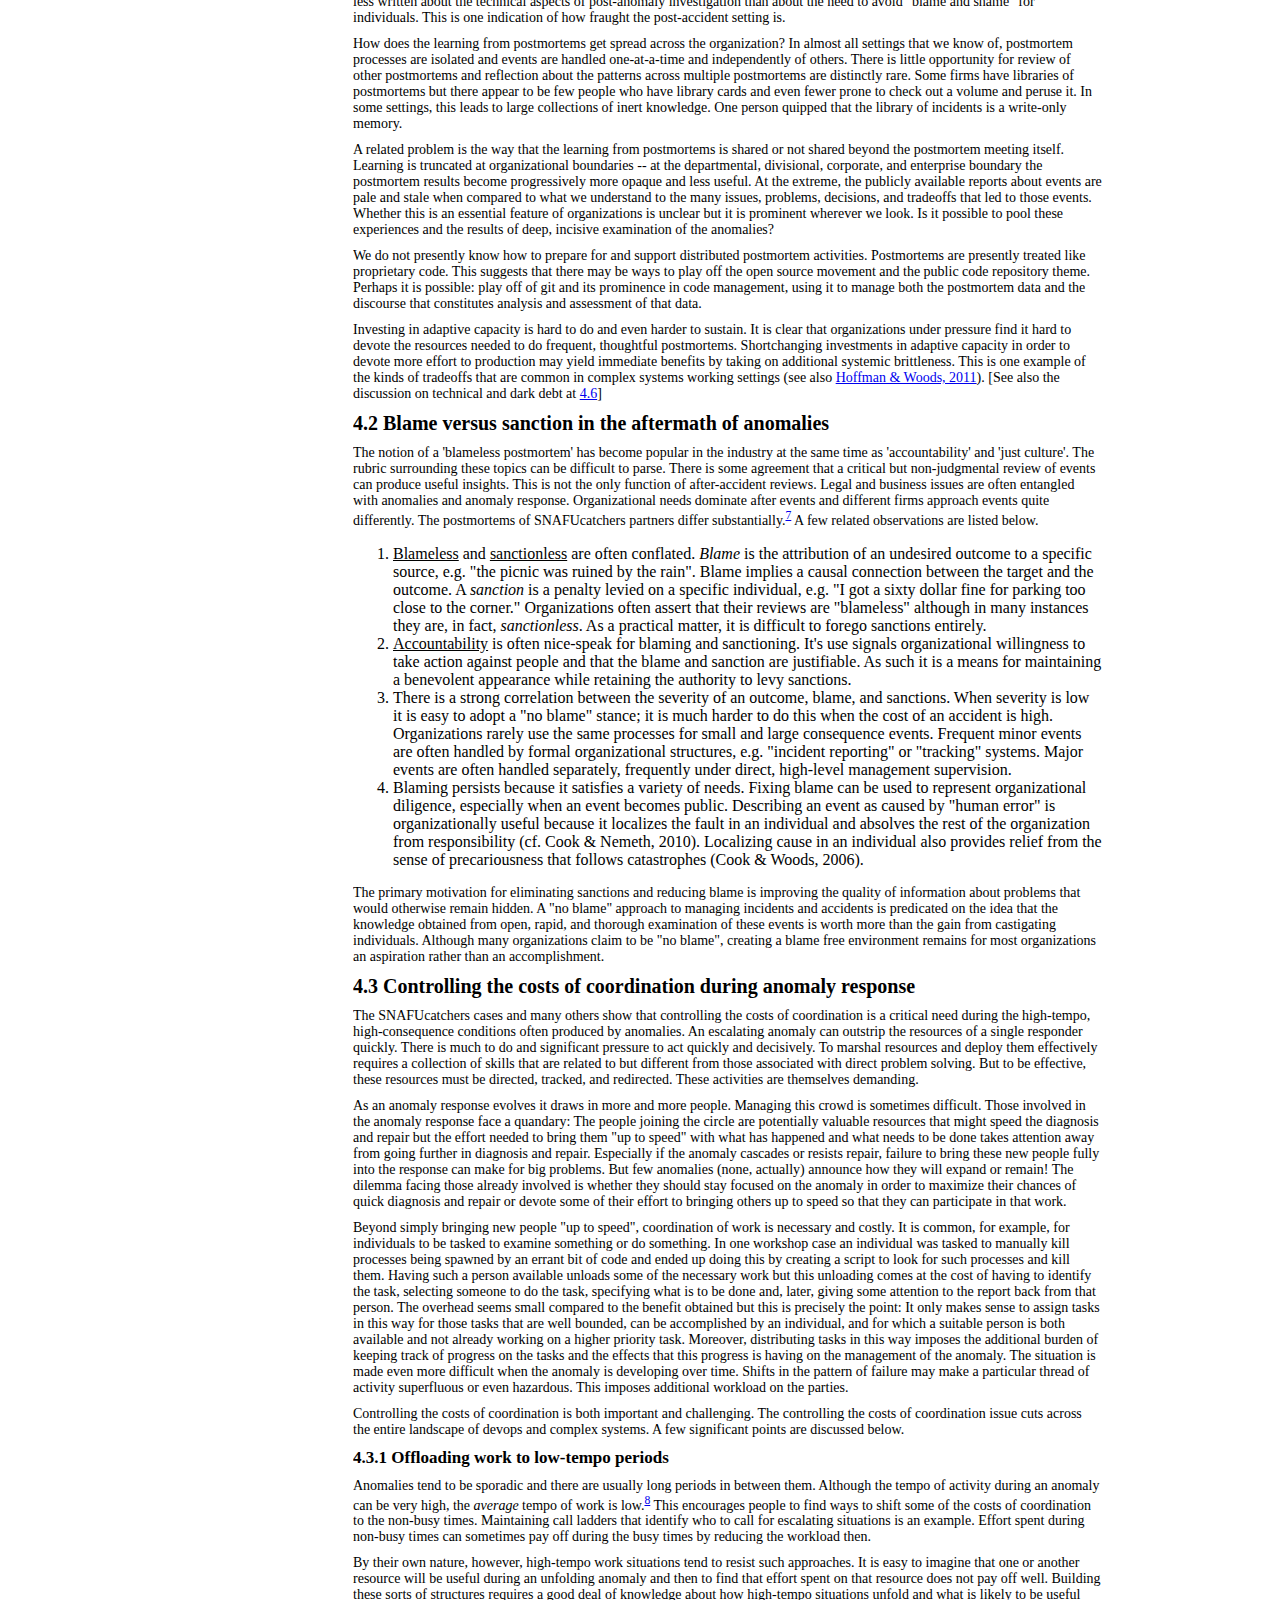
==== commit d5dd4c64: "messing a bit" ====
--- a/index.html
+++ b/index.html
@@ -6,7 +6,7 @@
     <body data-gr-c-s-loaded="true">
         <div class="header">
             <div class="logo">
-                <img src="./stella_report_files/snafu_catchers_logo.png" width="176" height="73" border="0" align="center">
+                <img src="./stella_report_files/snafu_catchers_logo.png" width="176" height="73" border="0" align="center" style="padding:0px;">
             </div>
             <div class="title">
                 <p>
--- a/stella_report_files/style.css
+++ b/stella_report_files/style.css
@@ -14,8 +14,9 @@
 .caption {
     font-size: 13px;
     font-weight: bold;
-    margin-top: 0px;
-    margin-bottom: 8px;
+    margin-top: 10px;
+    margin-bottom: 30px;
+    text-align: center;
 }
 
 .column {
@@ -37,12 +38,15 @@
 
 /* A simple, elegant divider. */
 .divider {
-    padding: 10px;
+    padding-right: 5px;
+    padding-left: 5px;
     margin-left: 15px;
     margin-right: 15px;
     border: 1px;
     border-top-style: solid;
     border-bottom-style: solid;
+    text-align: right;
+    font-size: 12px;
 }
 
 .footnote {
@@ -82,6 +86,11 @@
 }
 
 img {
+    max-width: 100%;
+    padding-top: 35px;
+}
+
+imglogo {
     max-width: 100%;
 }
 
@@ -135,6 +144,7 @@
 p {
     margin-top: 10px;
     margin-bottom: 10px;
+    font-size: 14px;
 }
 
 .quote {
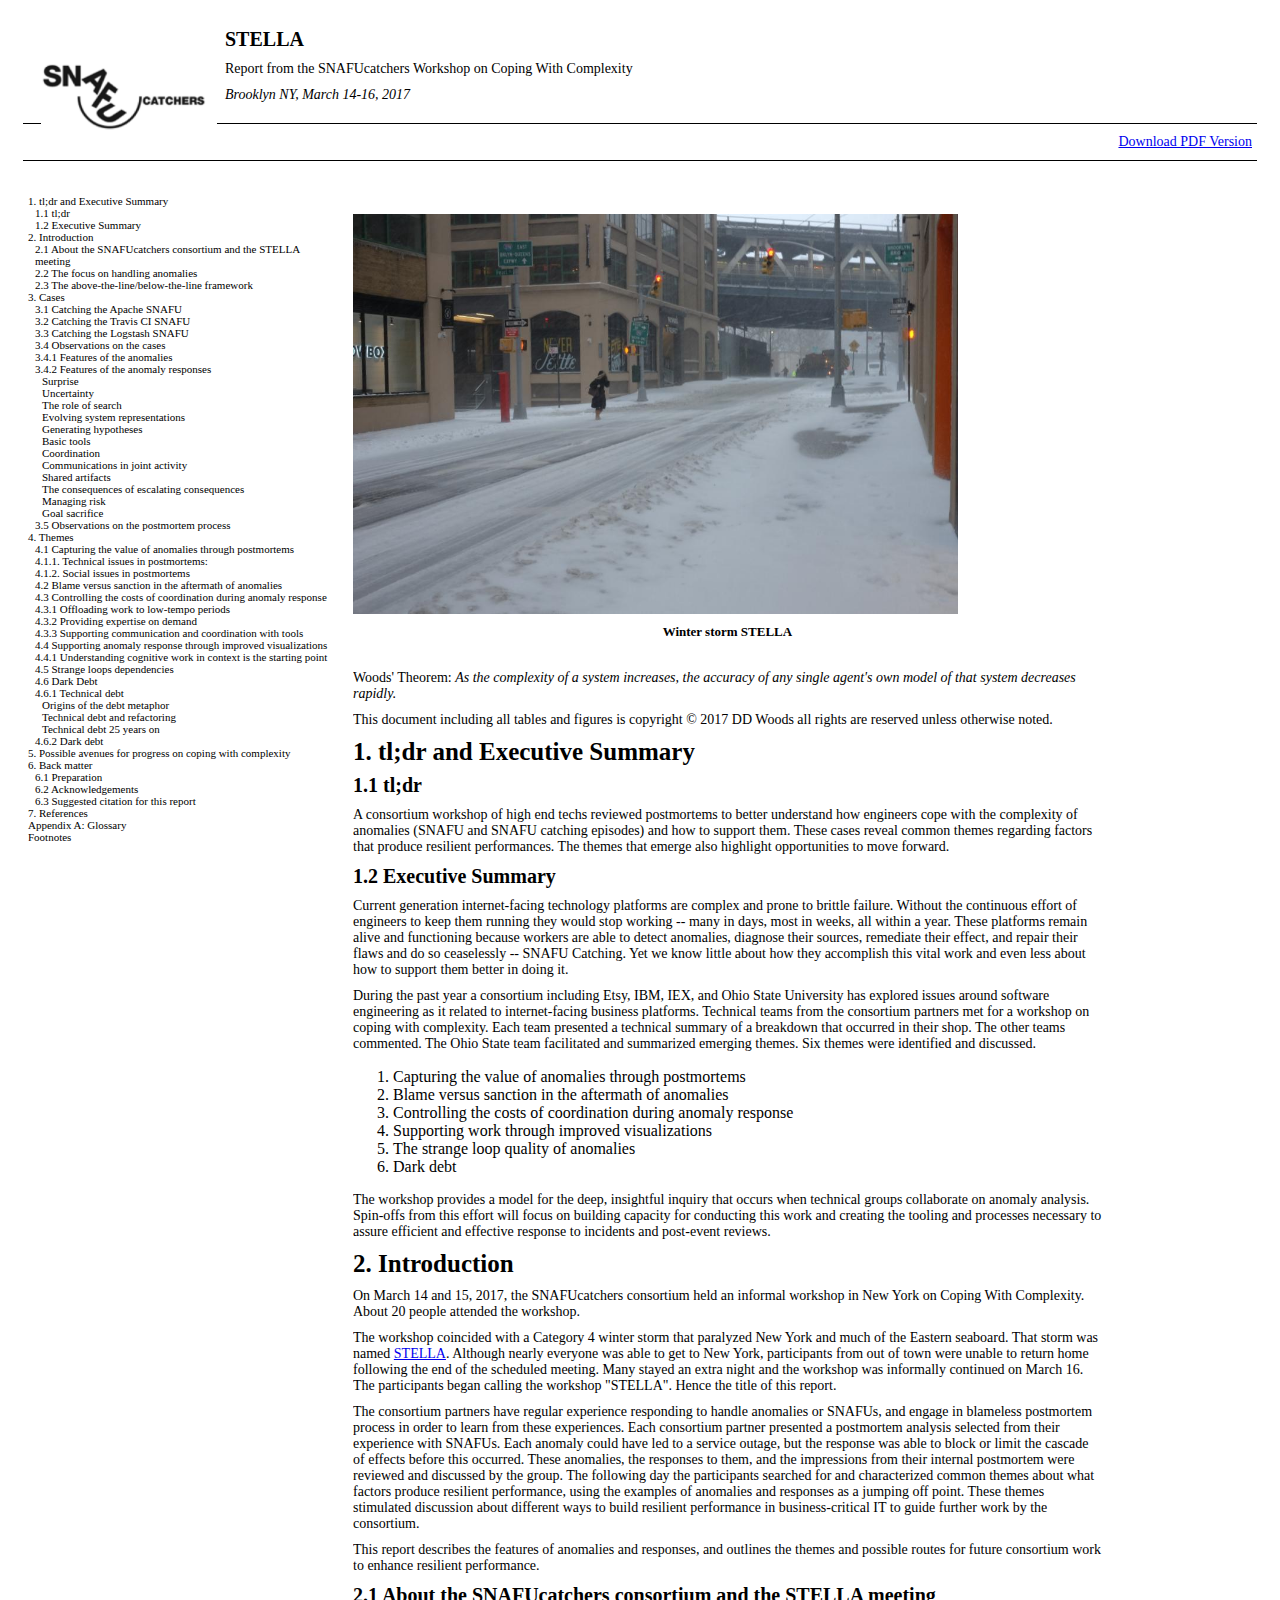
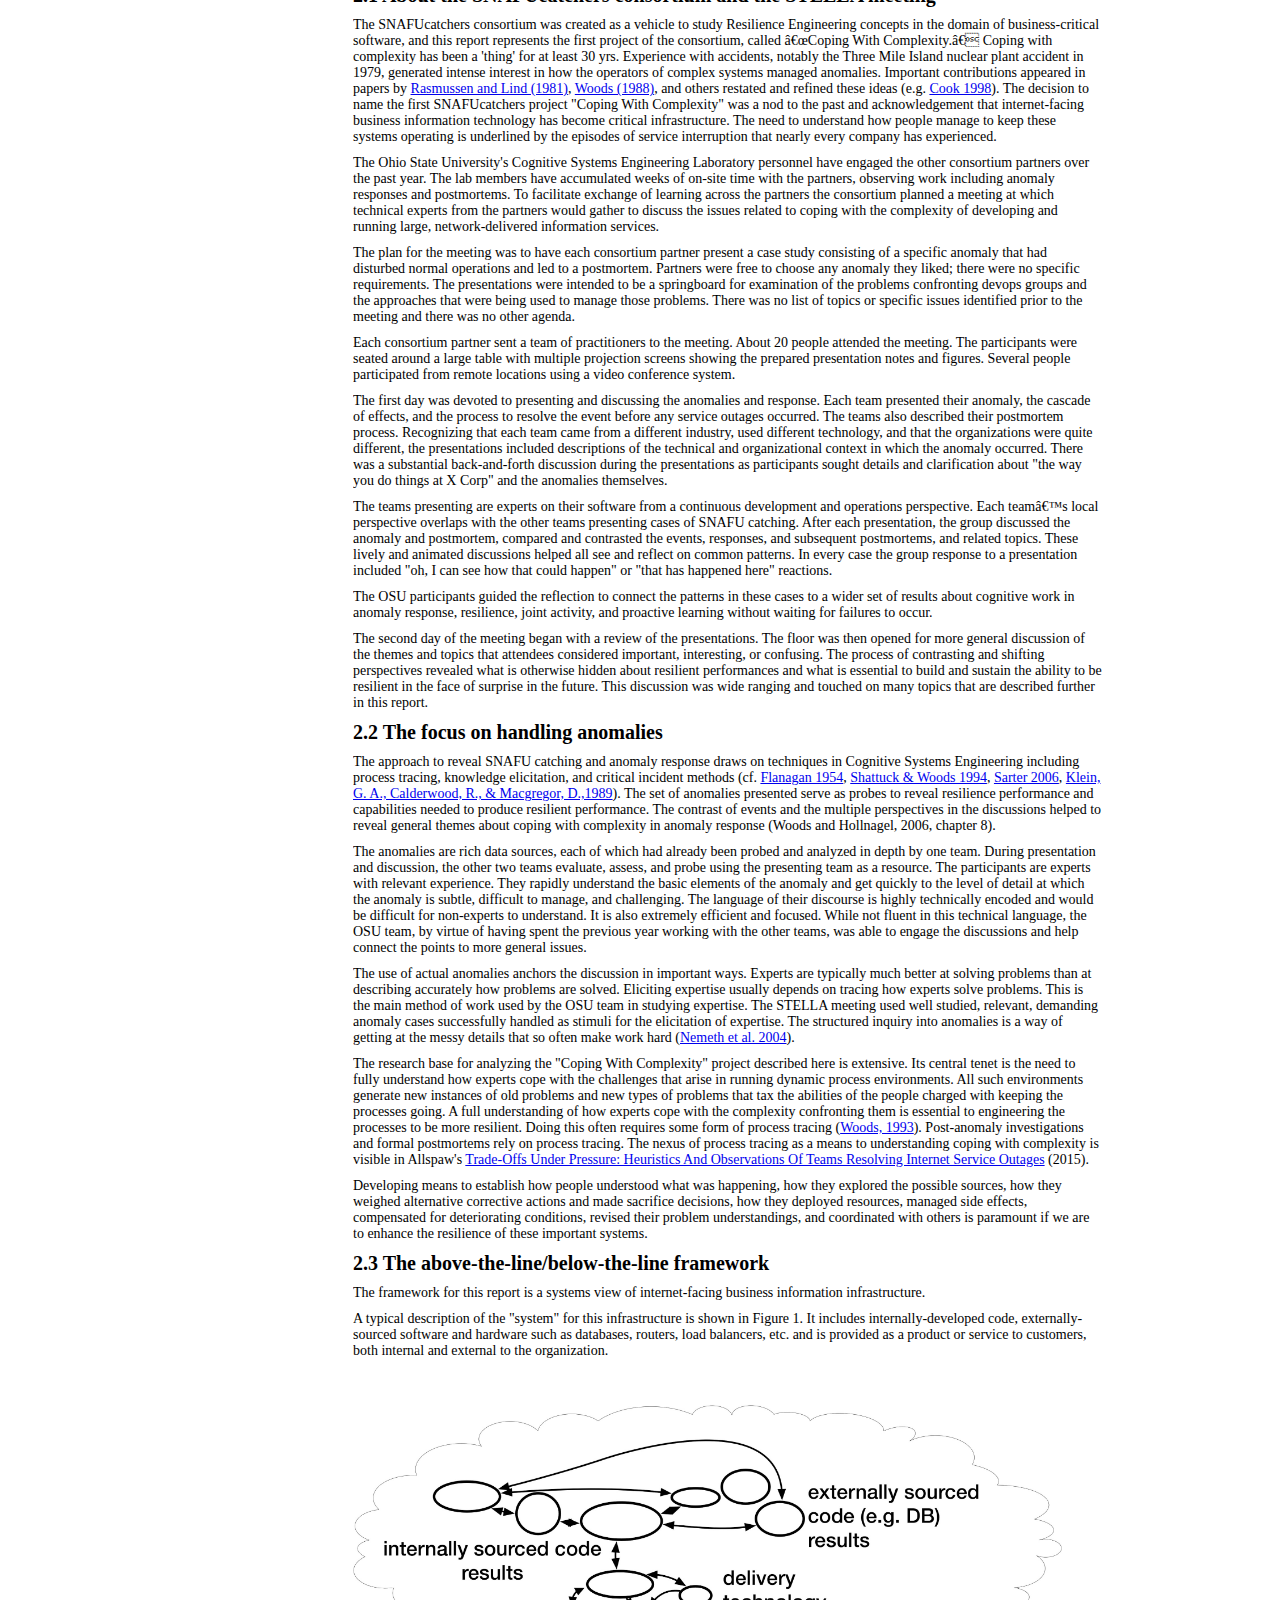
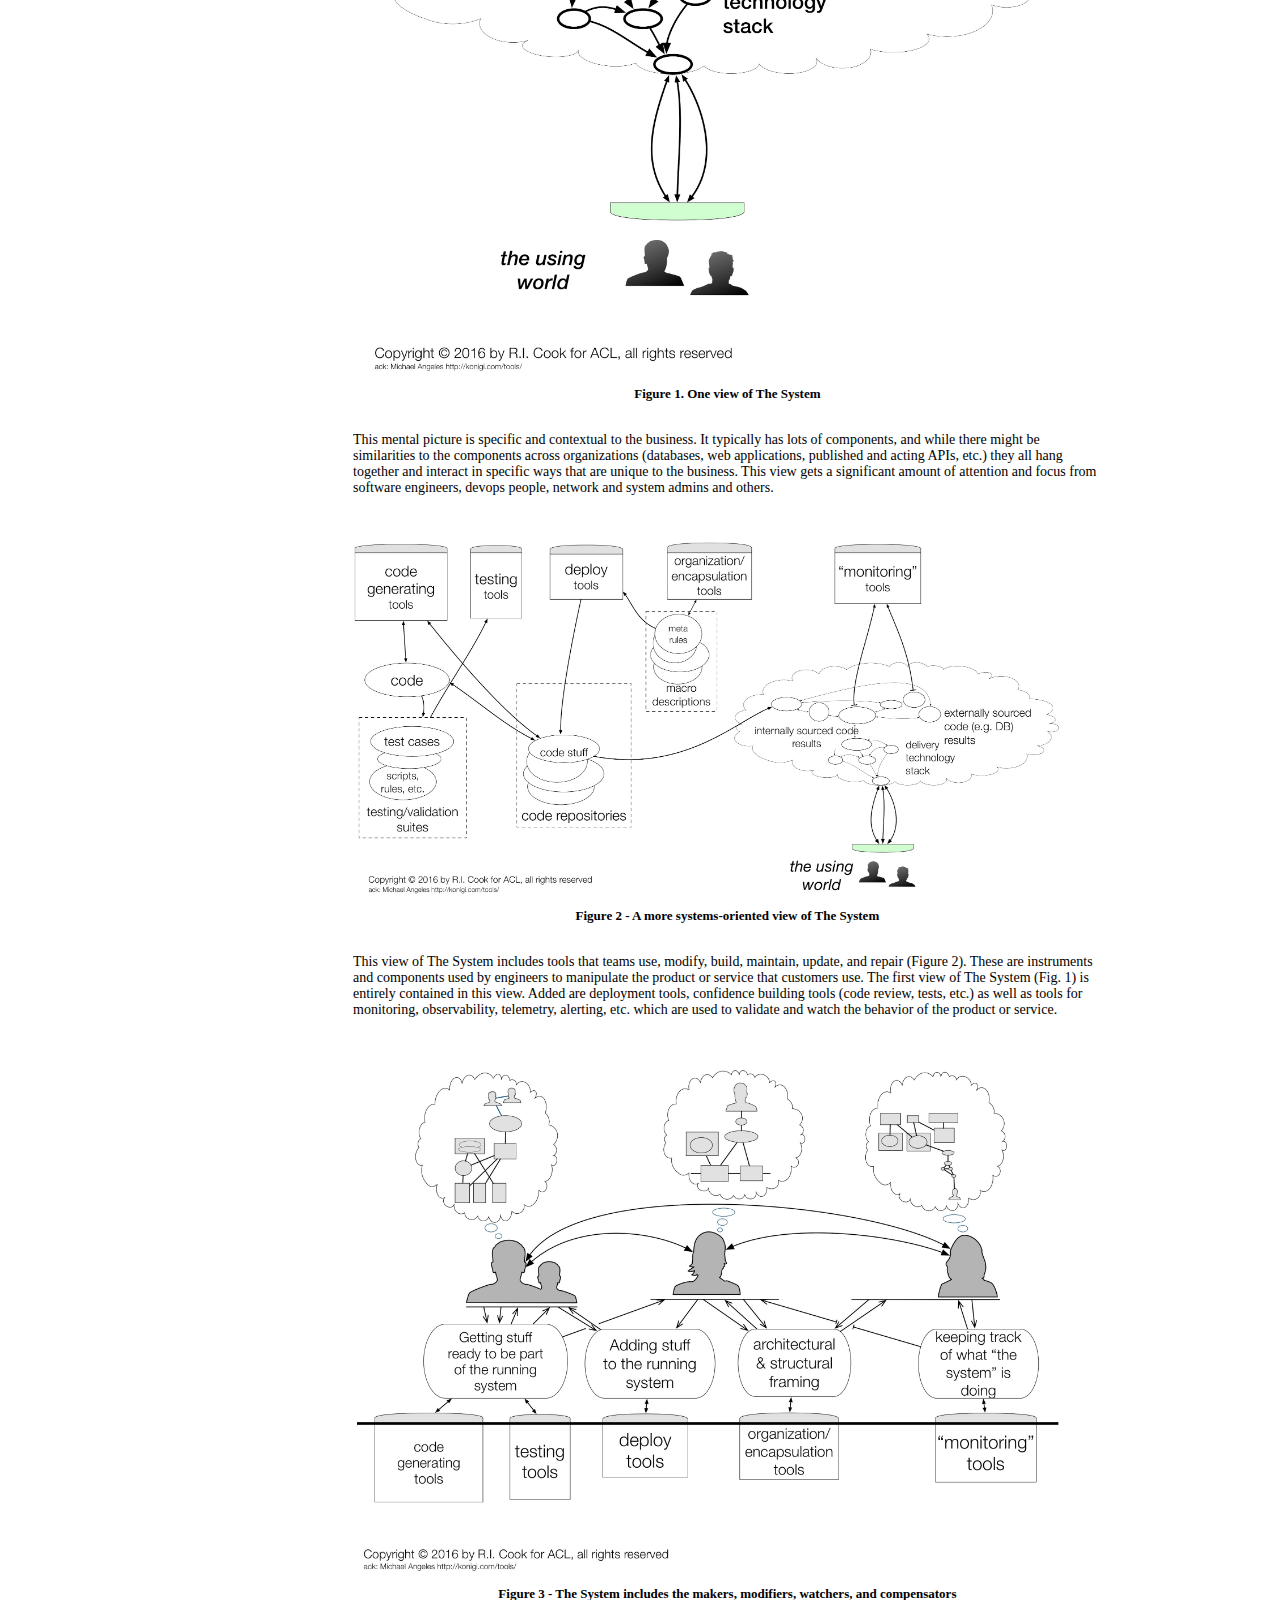
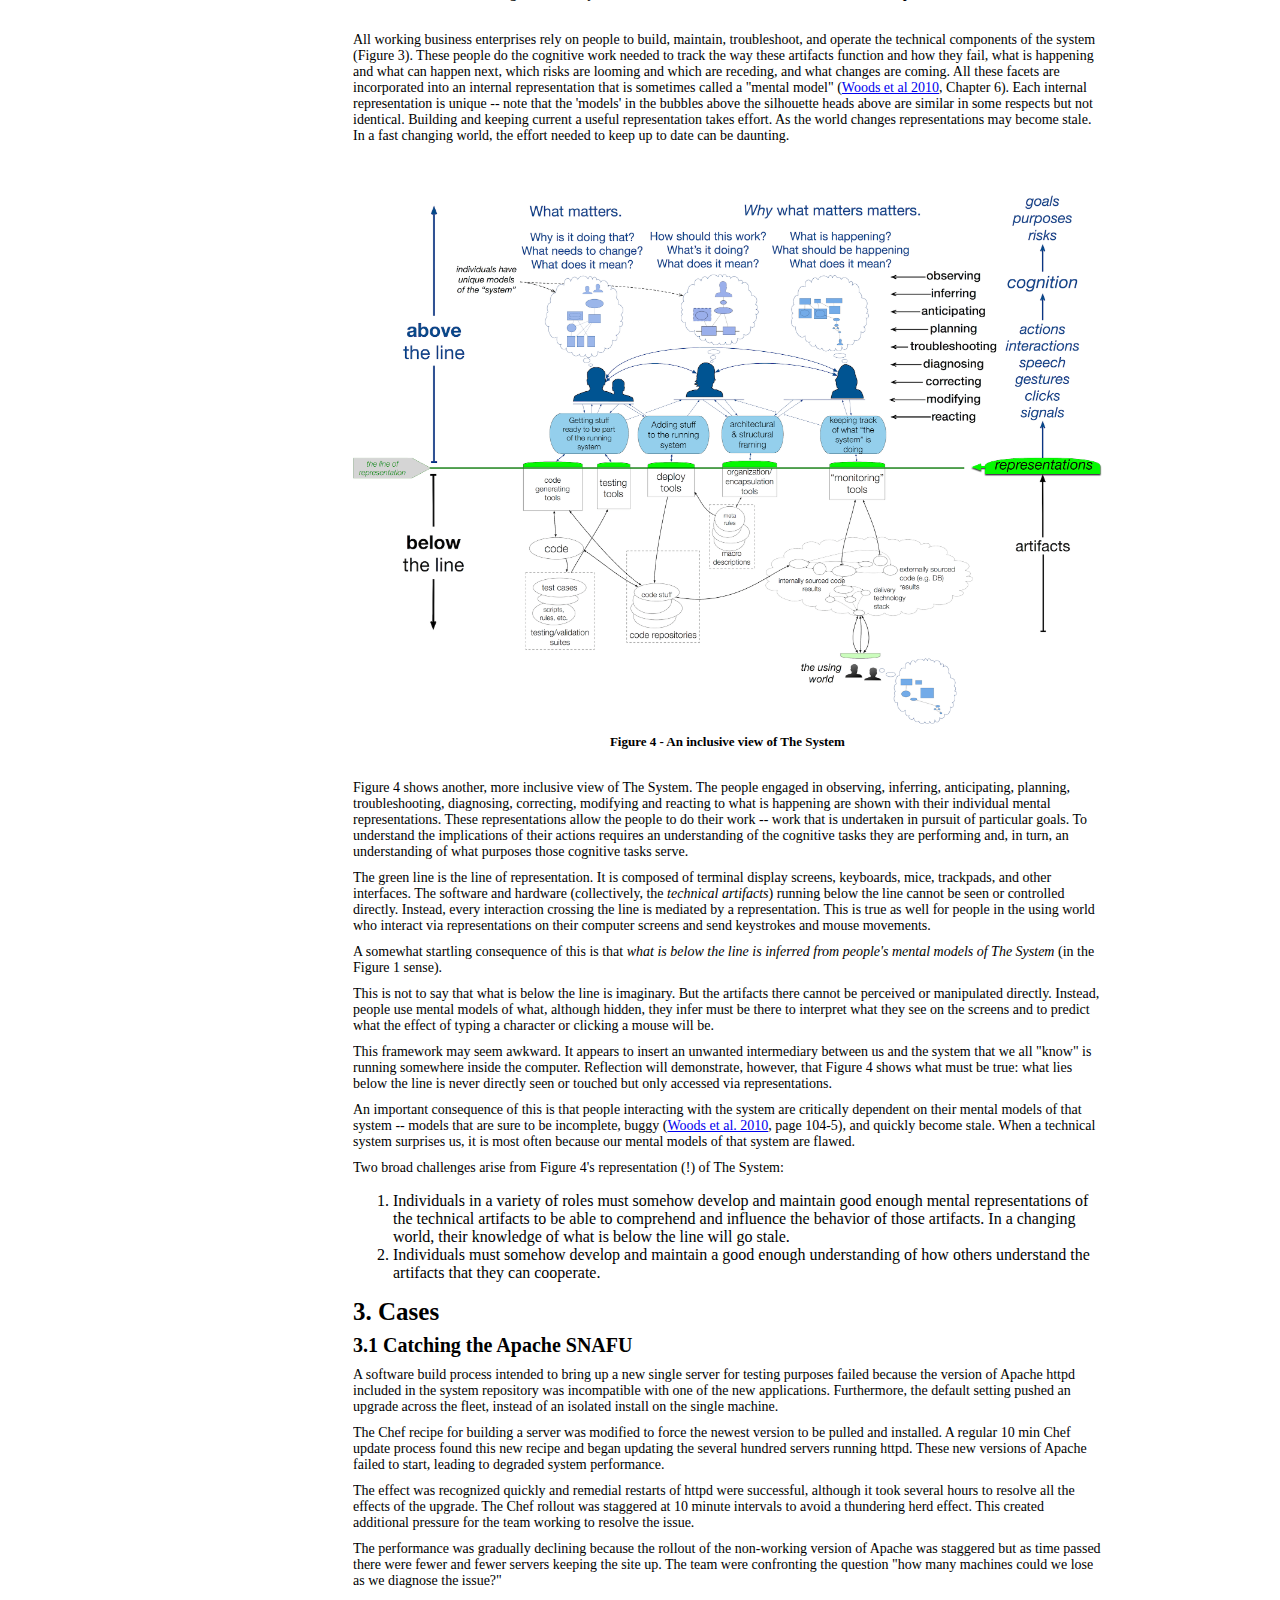
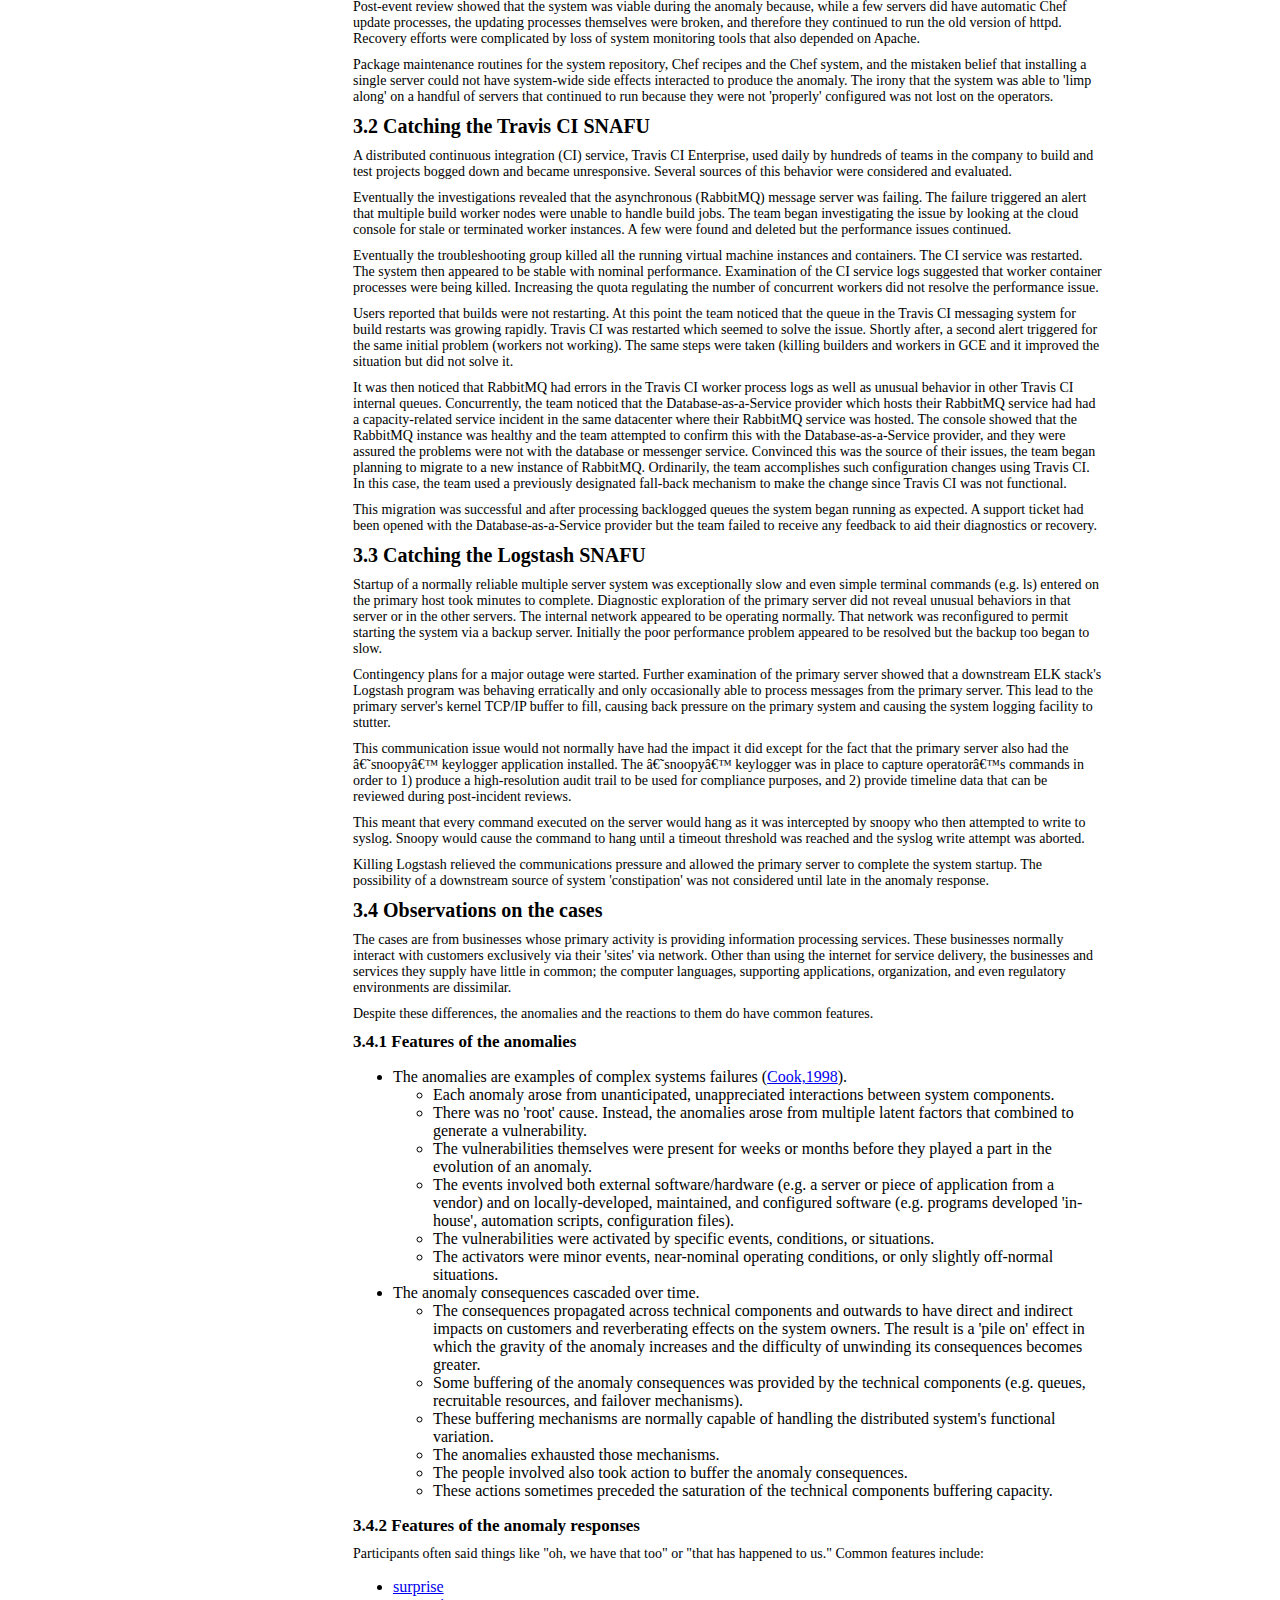
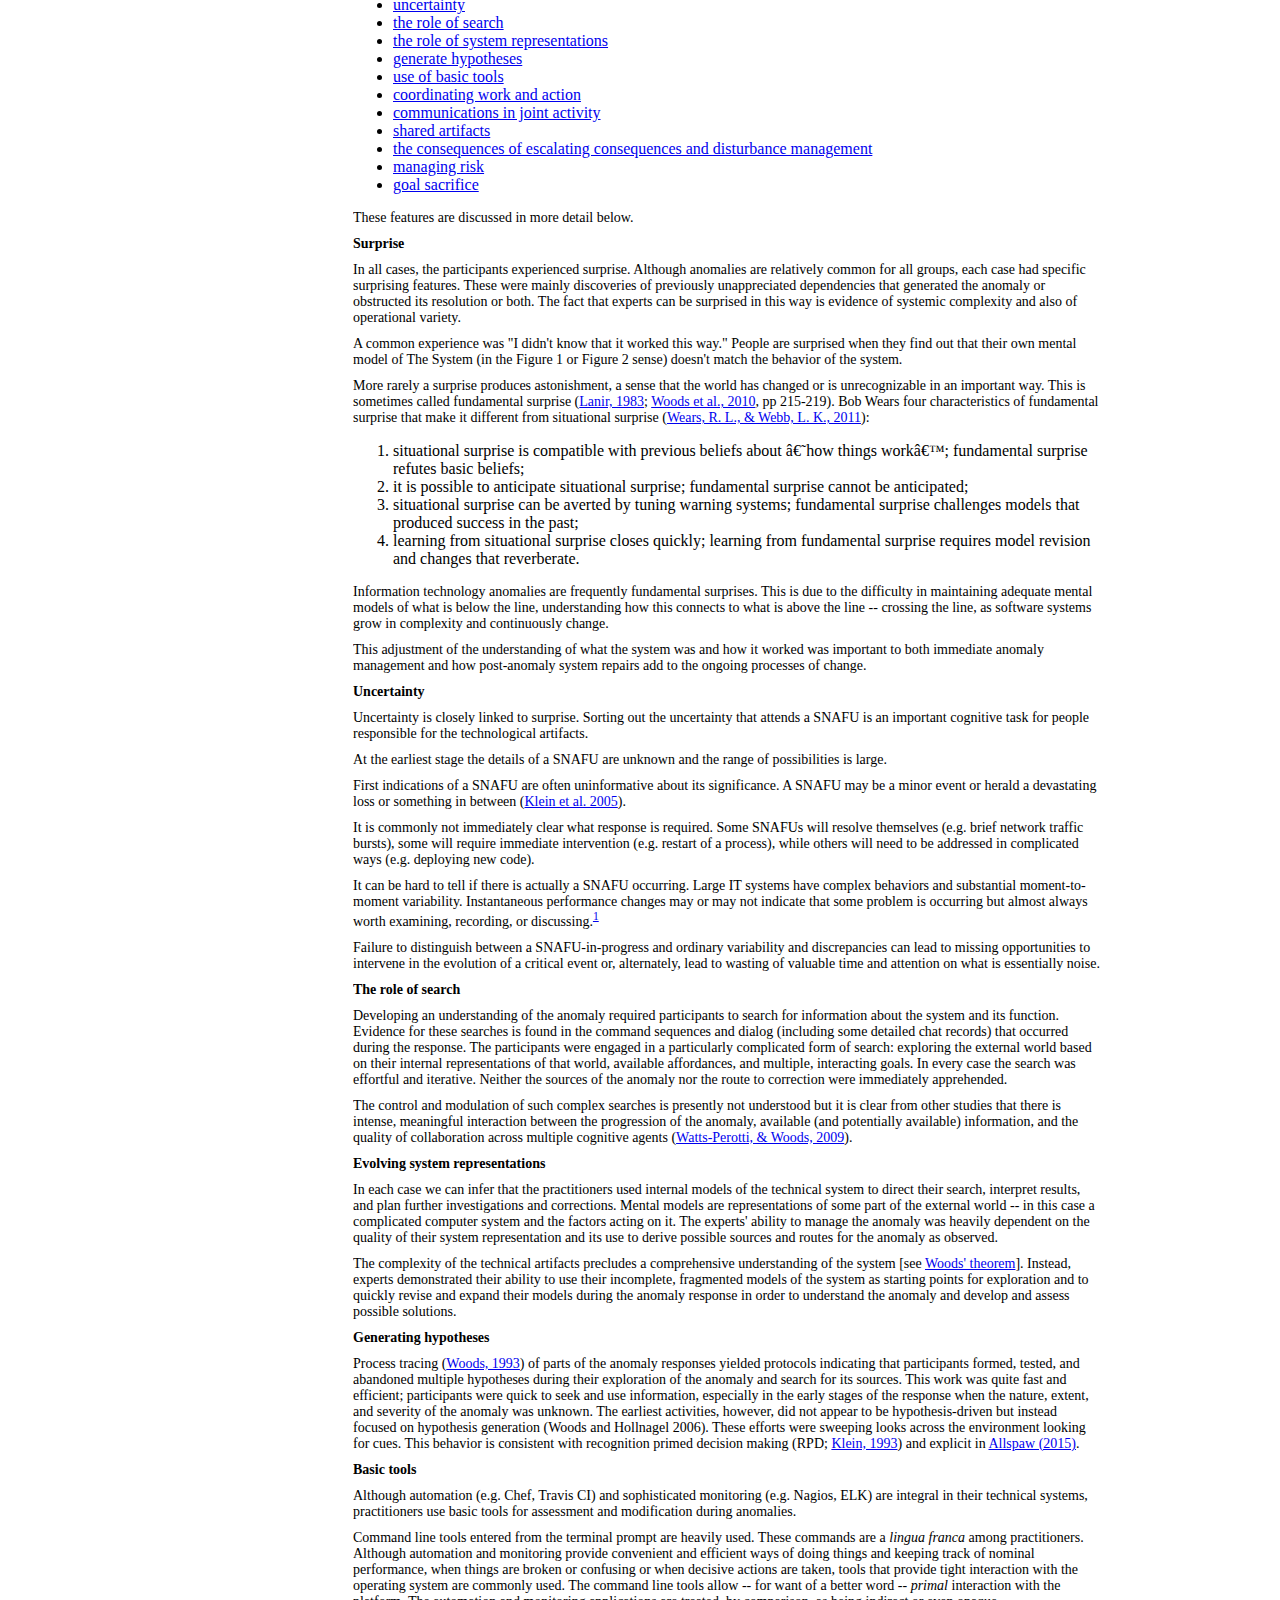
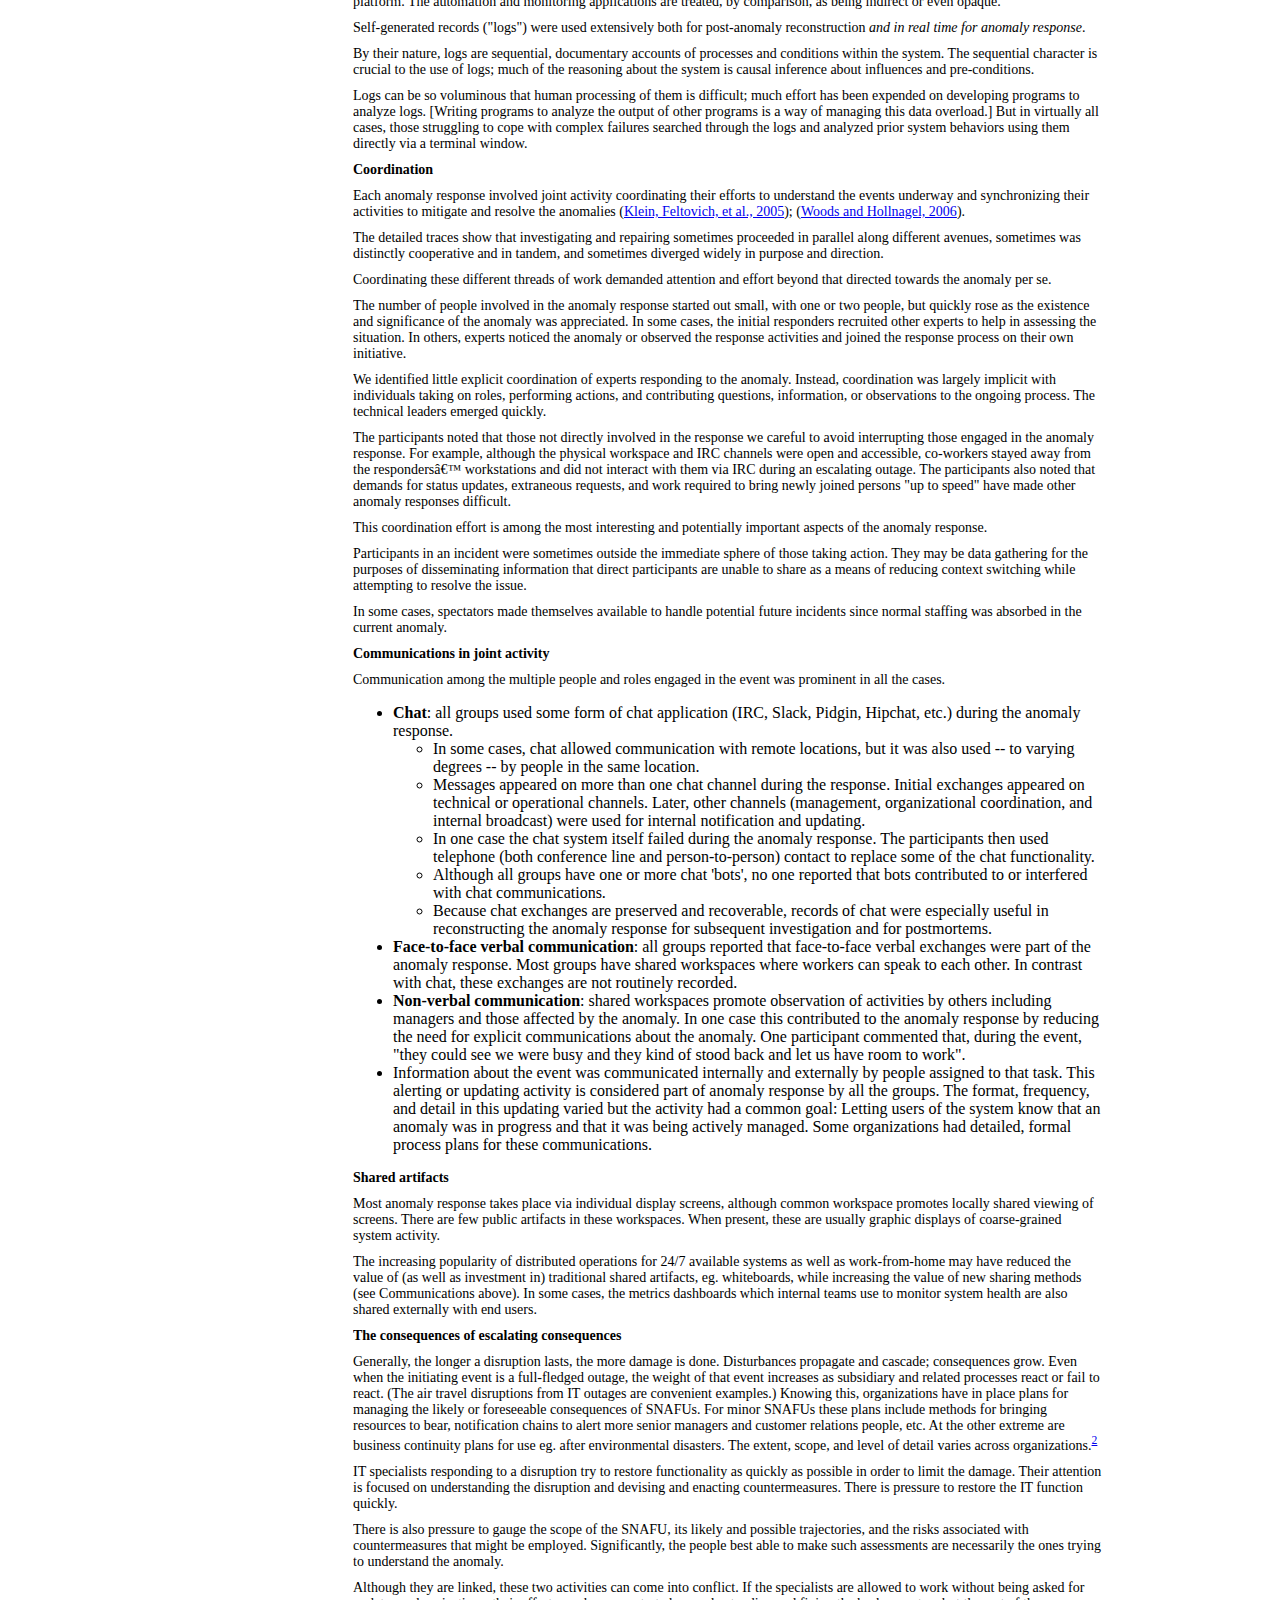
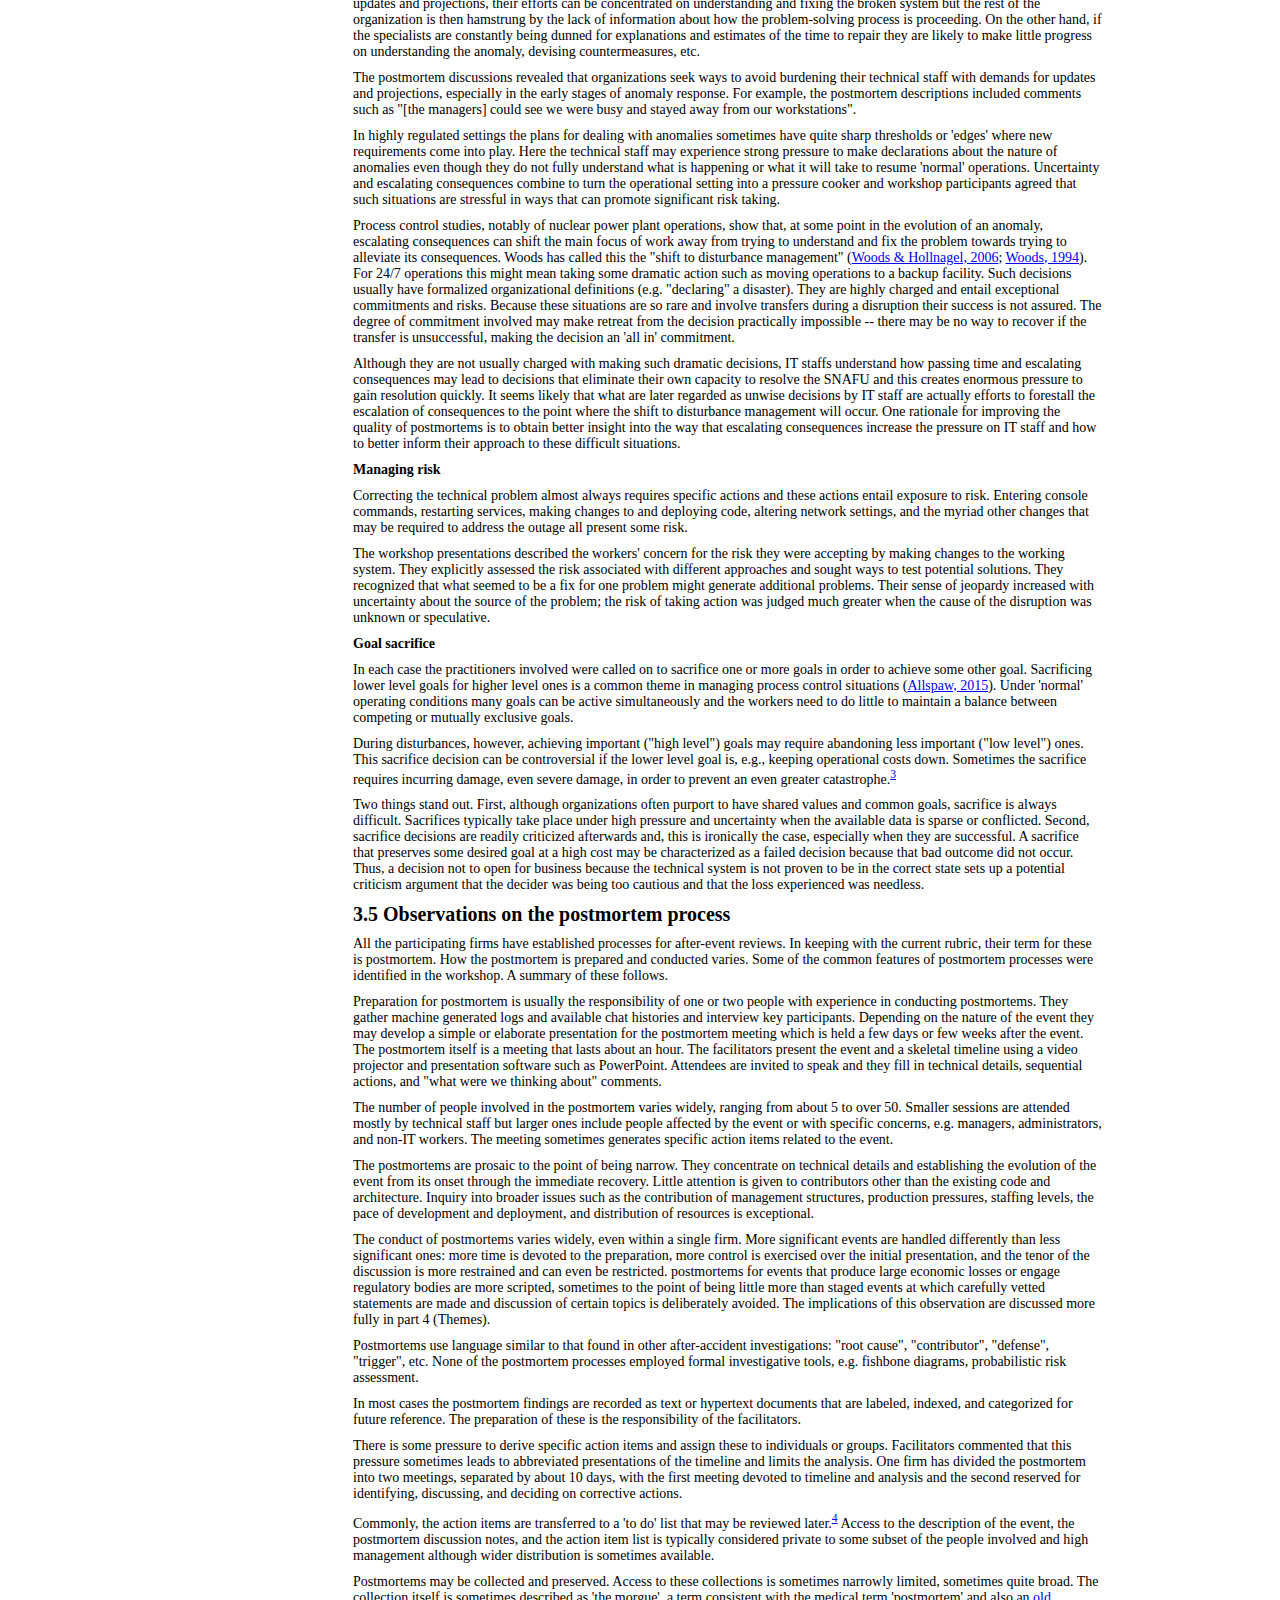
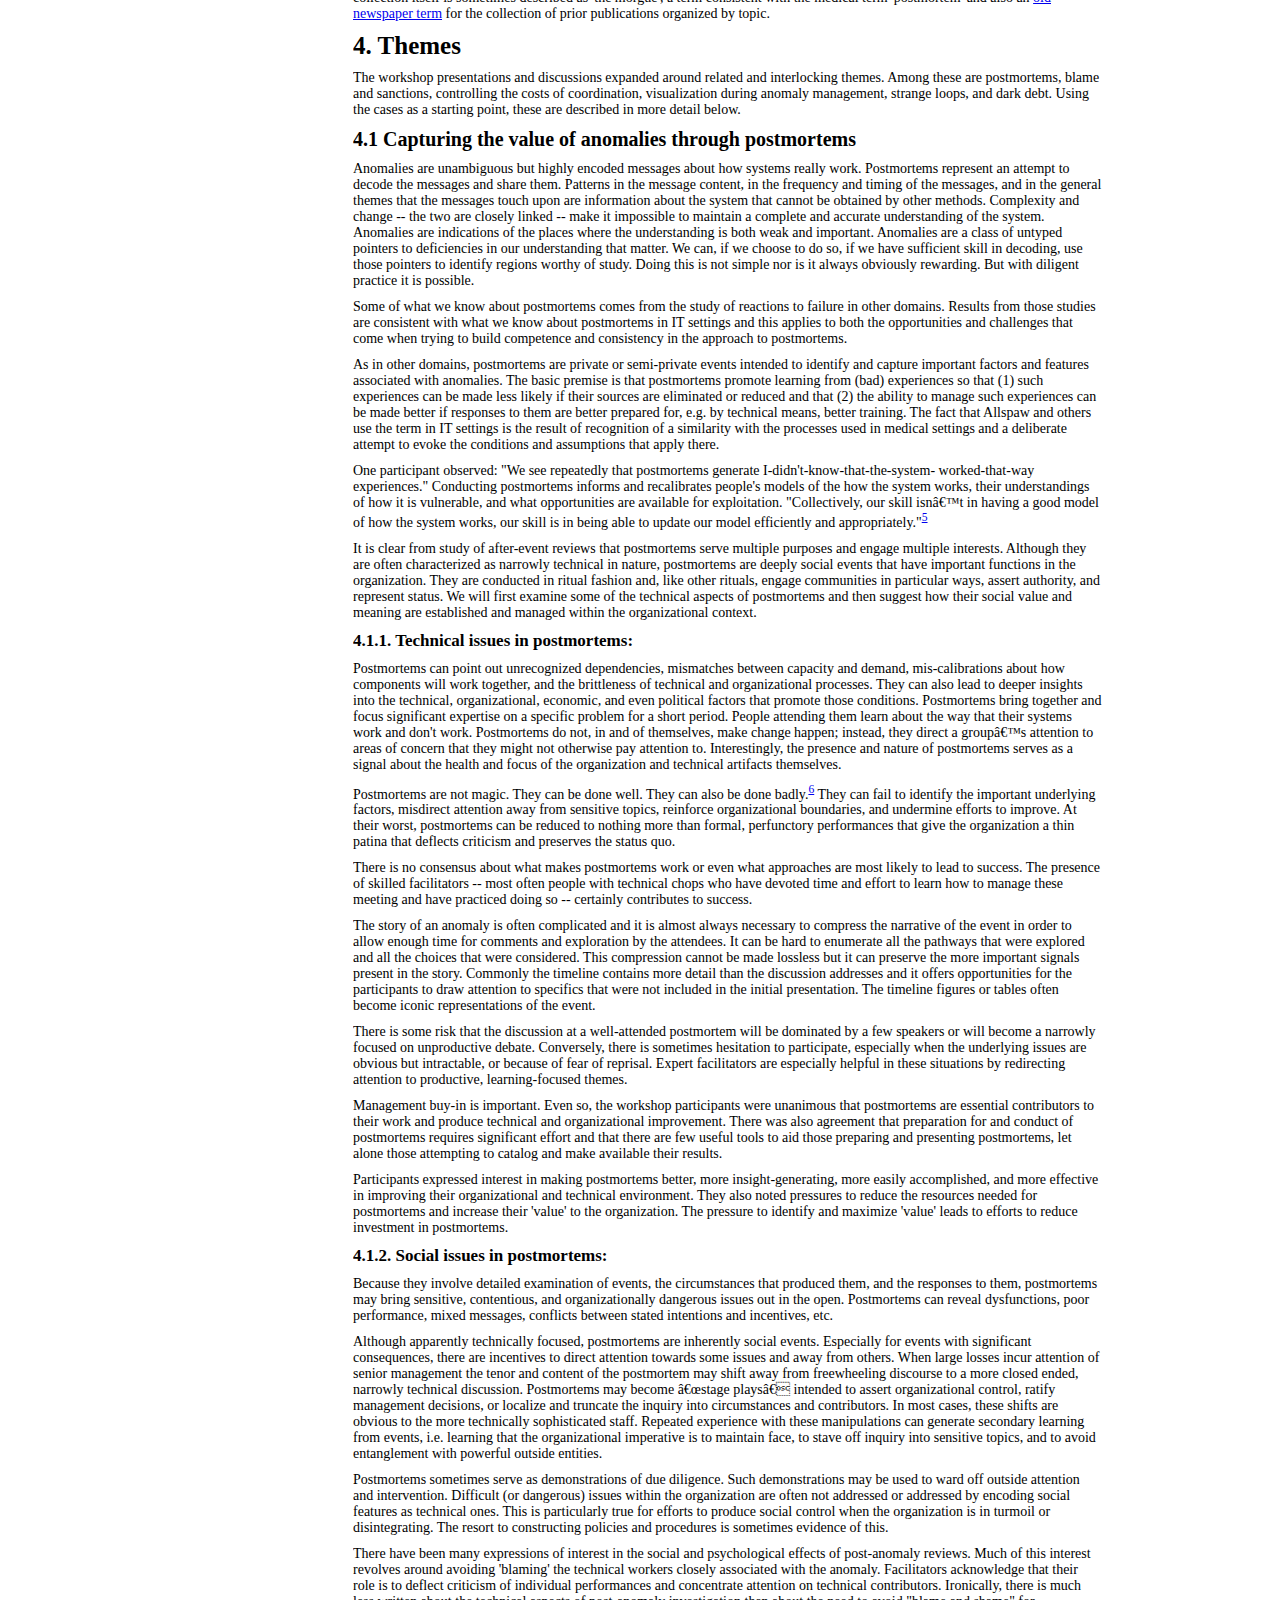
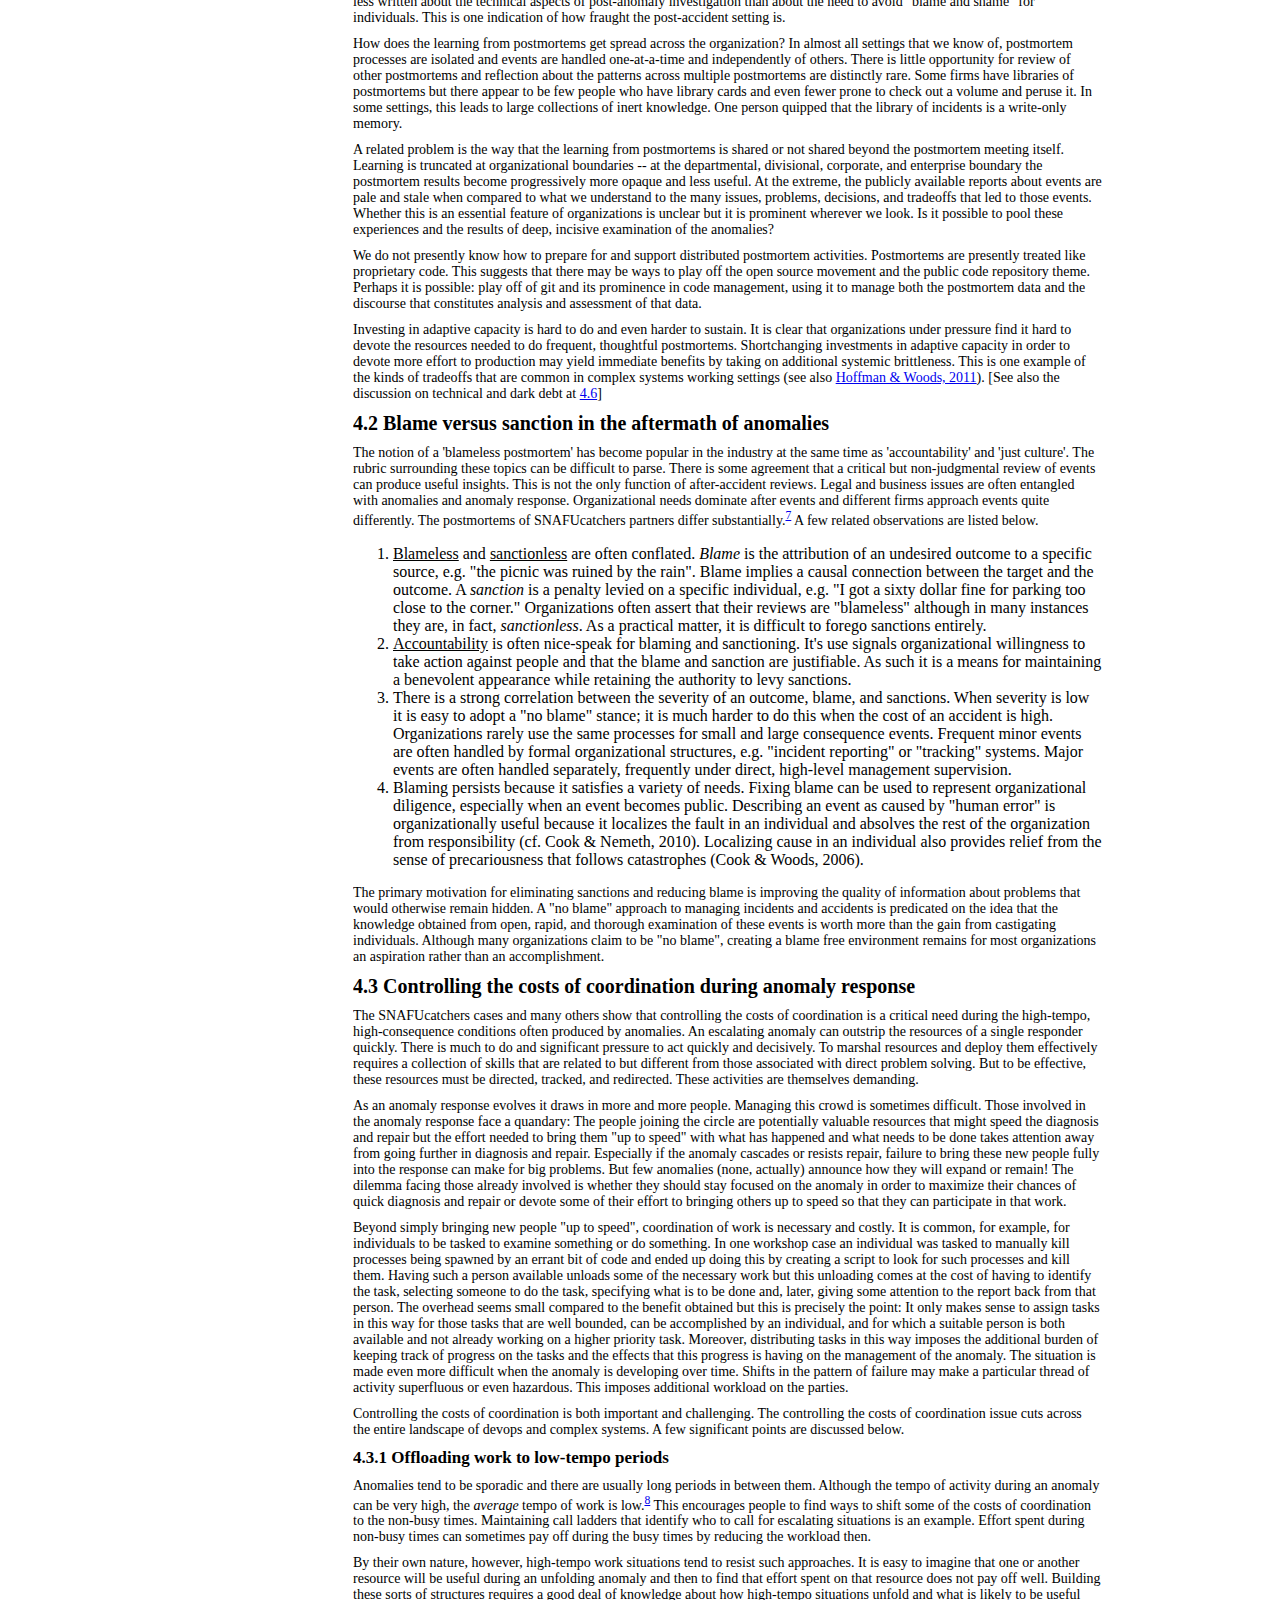
==== commit aec74b80: "ok" ====
--- a/index.html
+++ b/index.html
@@ -6,7 +6,7 @@
     <body data-gr-c-s-loaded="true">
         <div class="header">
             <div class="logo">
-                <img src="./stella_report_files/snafu_catchers_logo.png" width="176" height="73" border="0" align="center" style="padding:0px;">
+                <img src="./stella_report_files/snafu_catchers_logo.png" width="176" height="73" border="0" align="center">
             </div>
             <div class="title">
                 <p>
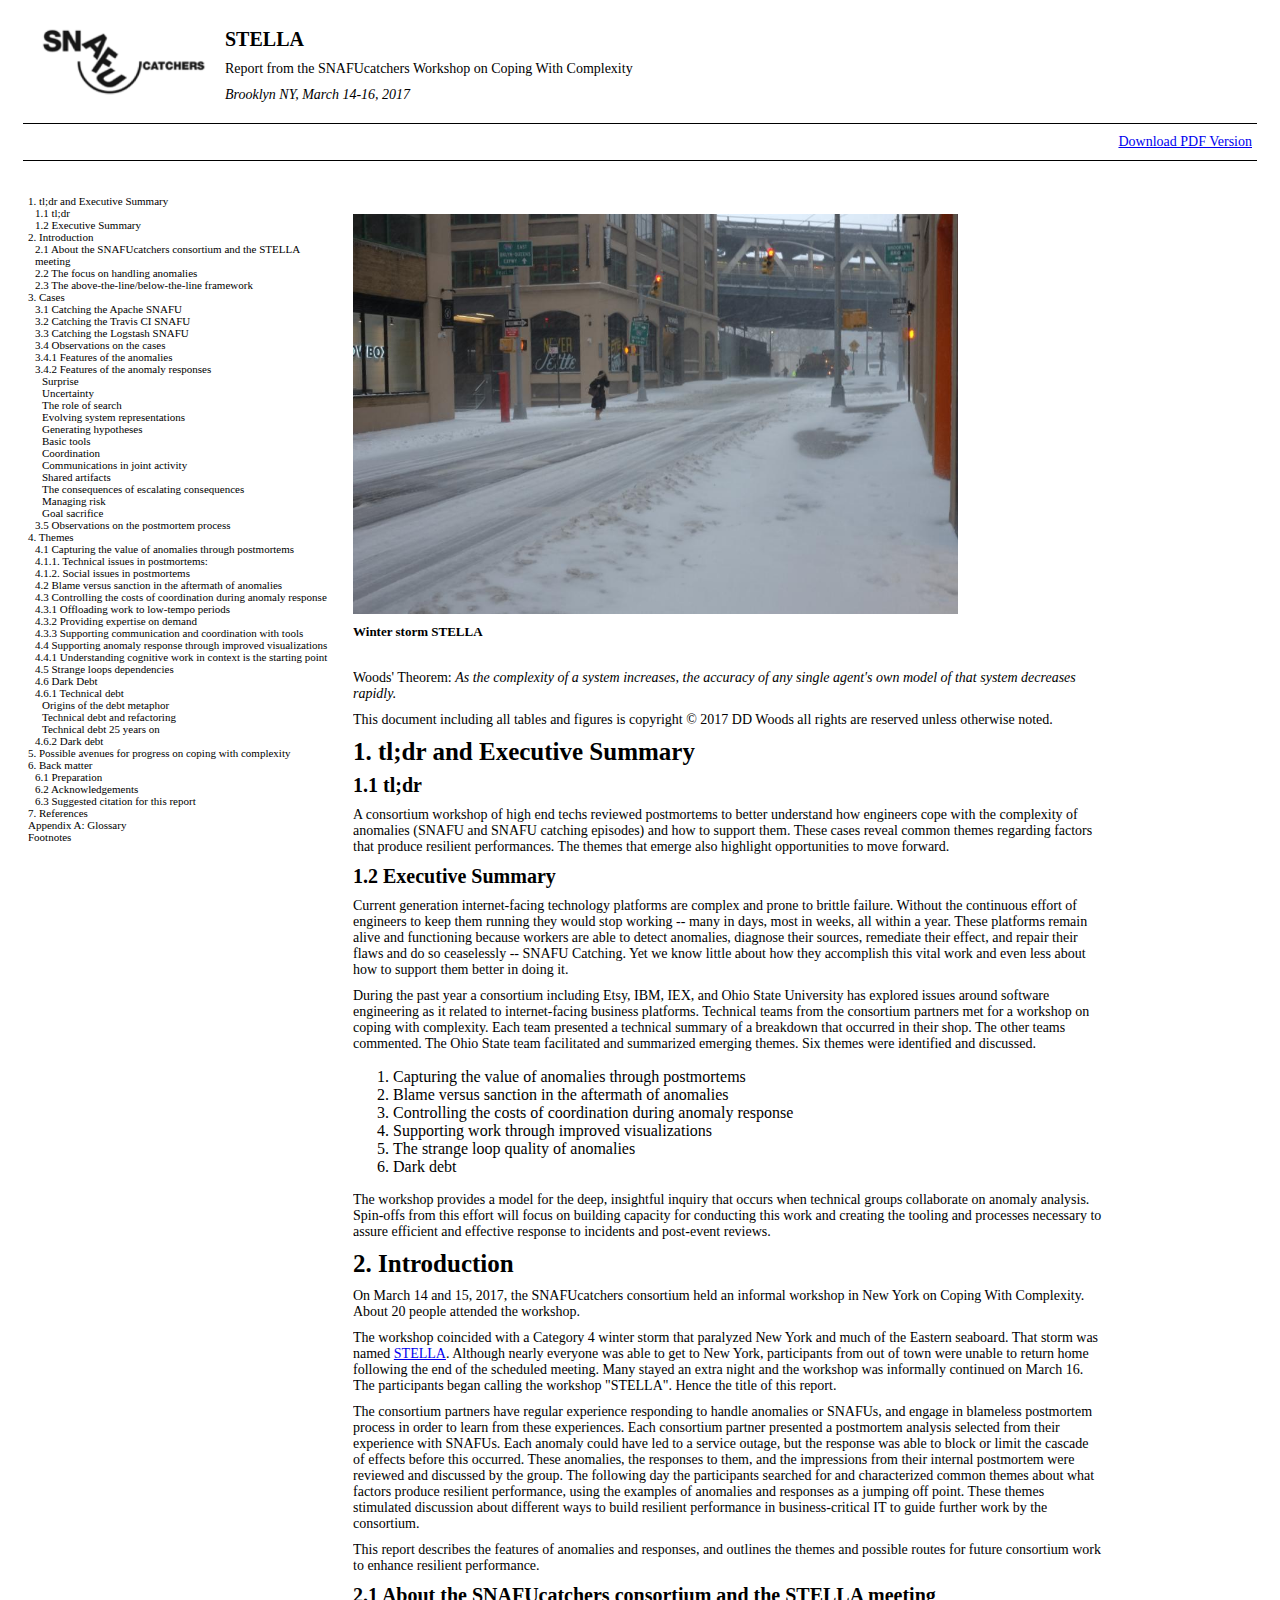
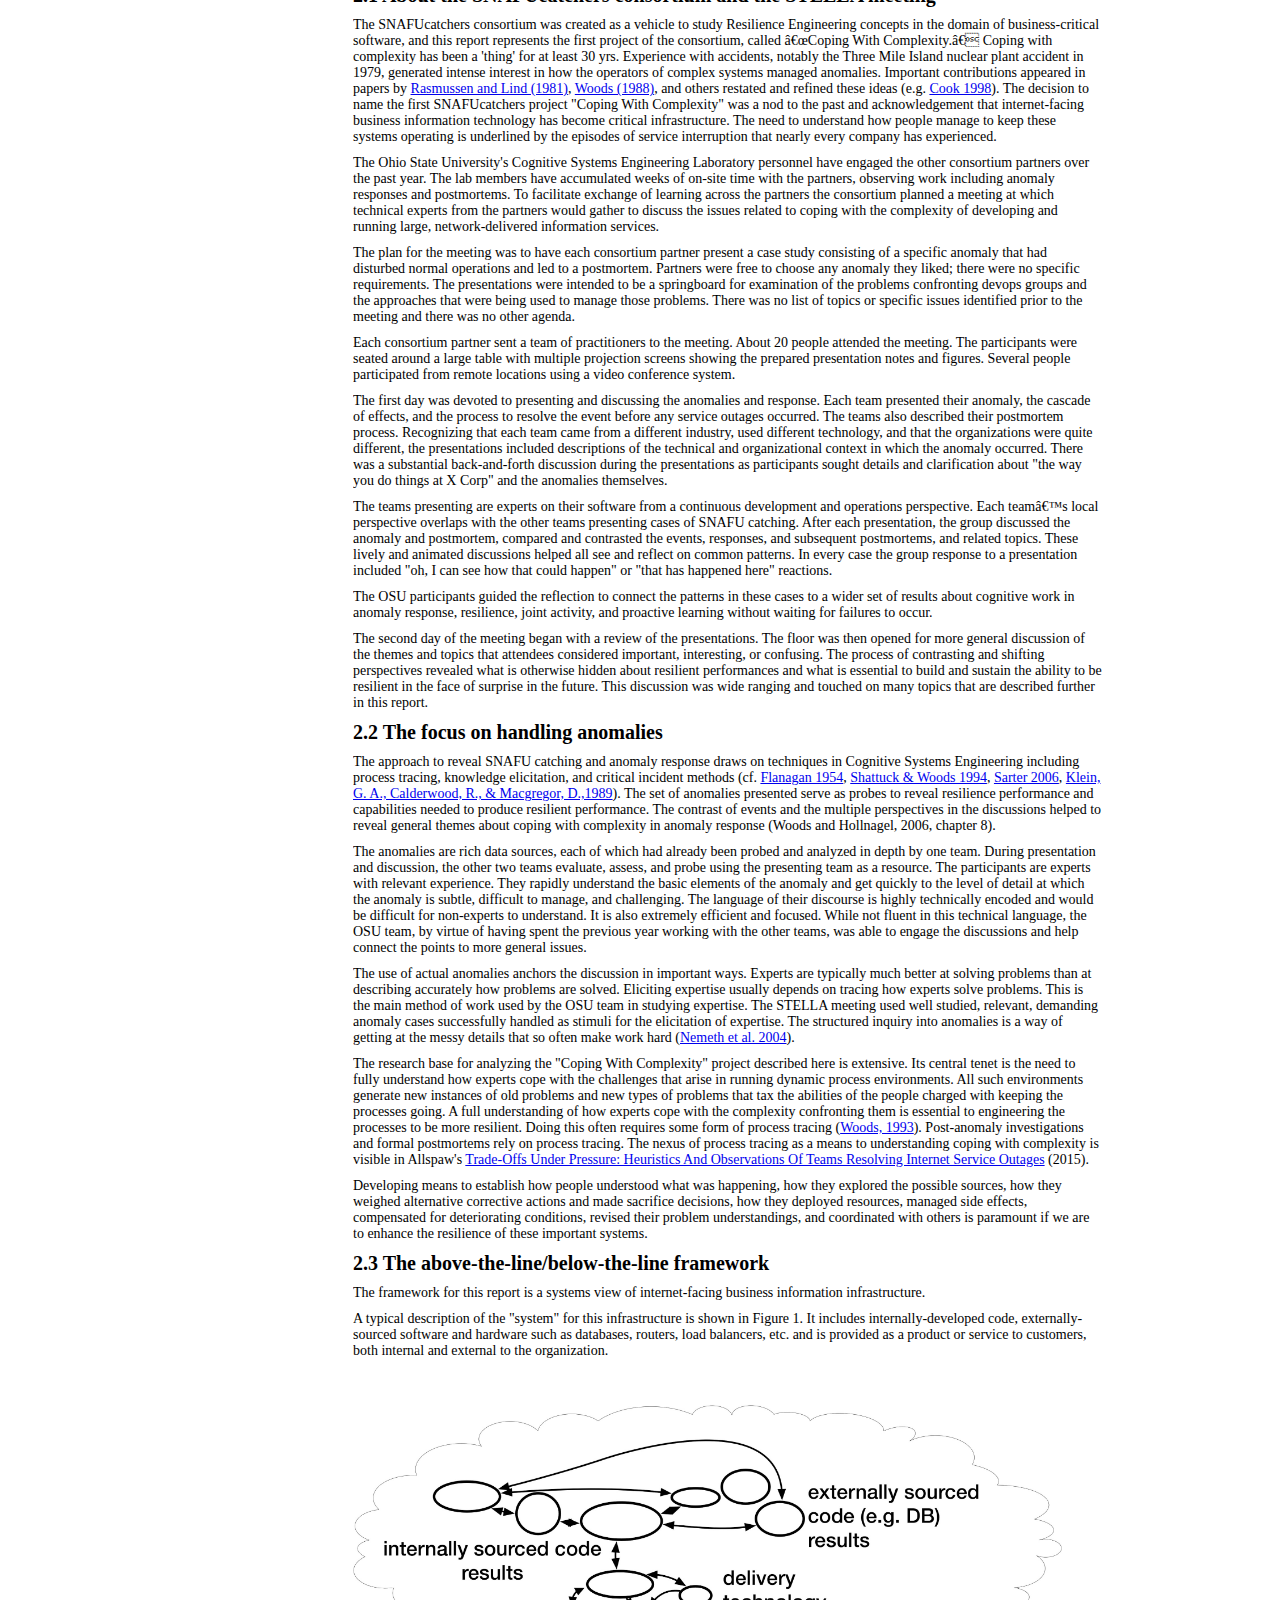
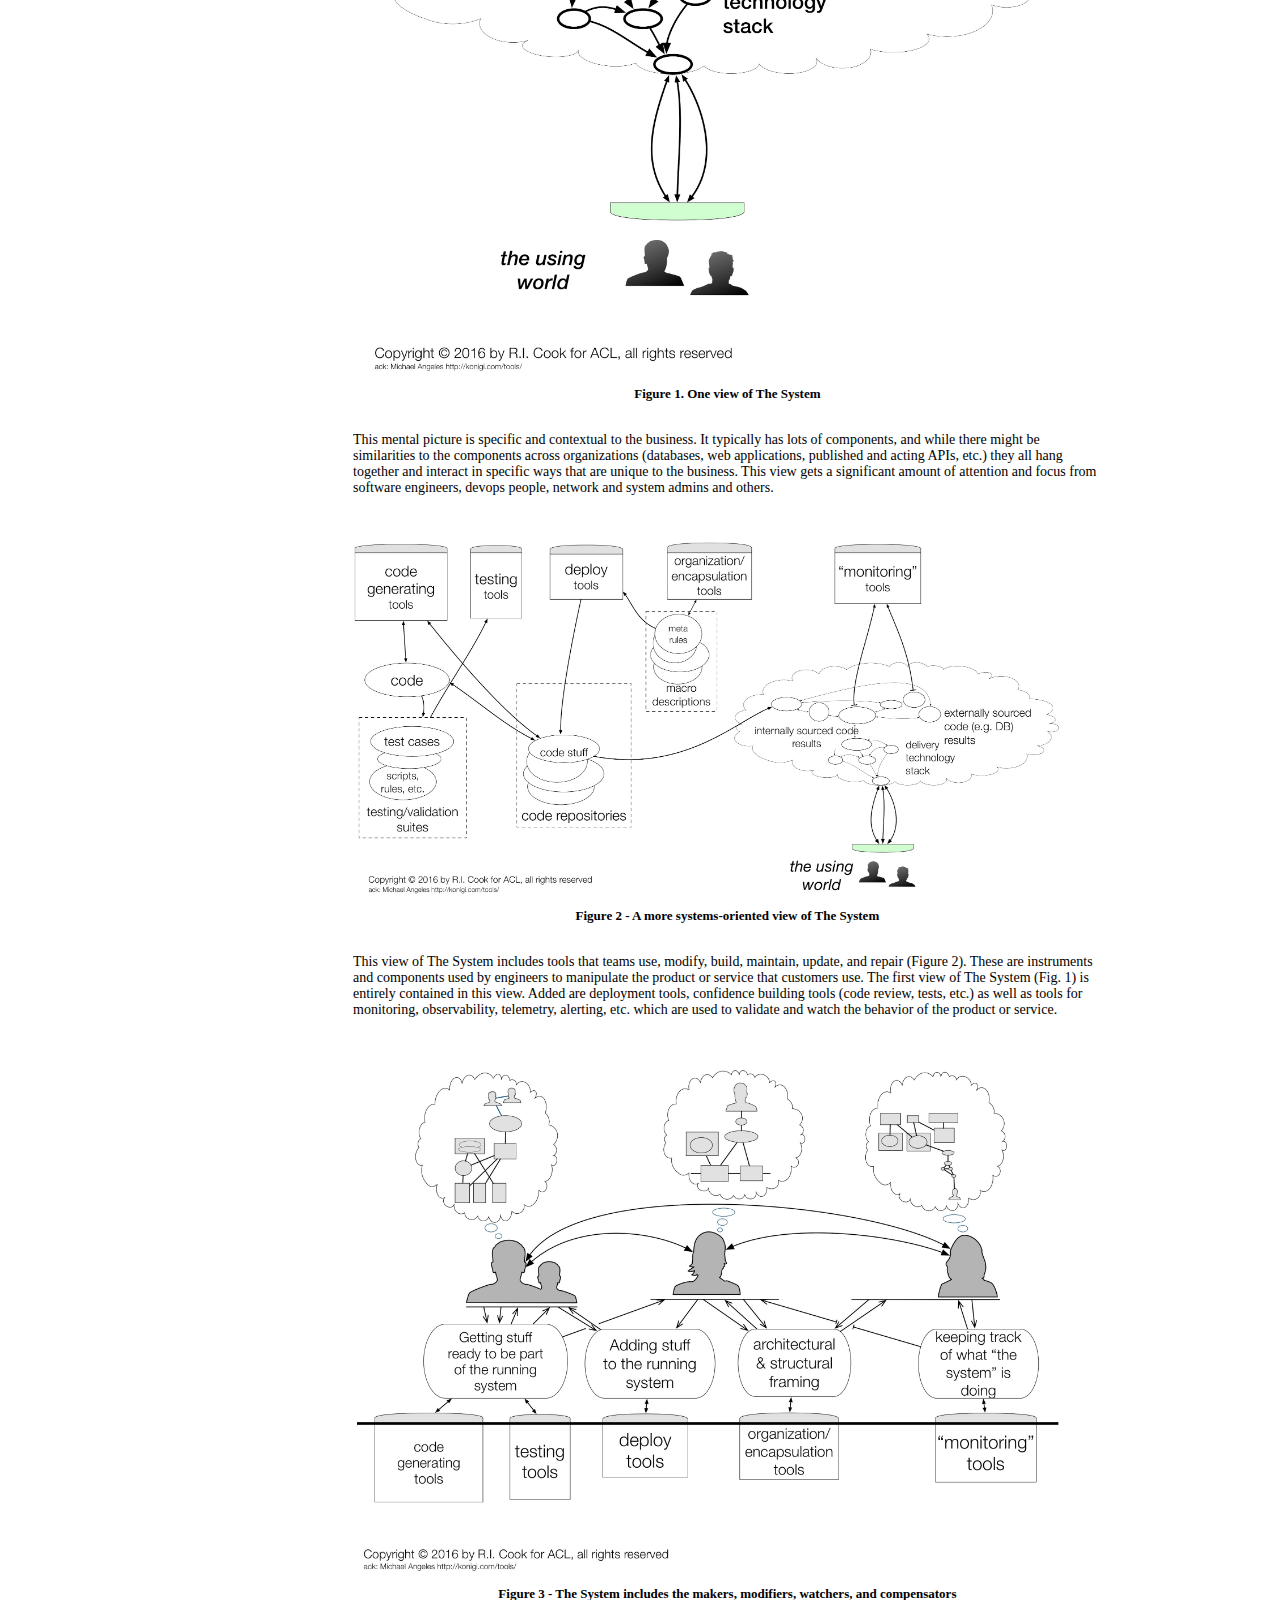
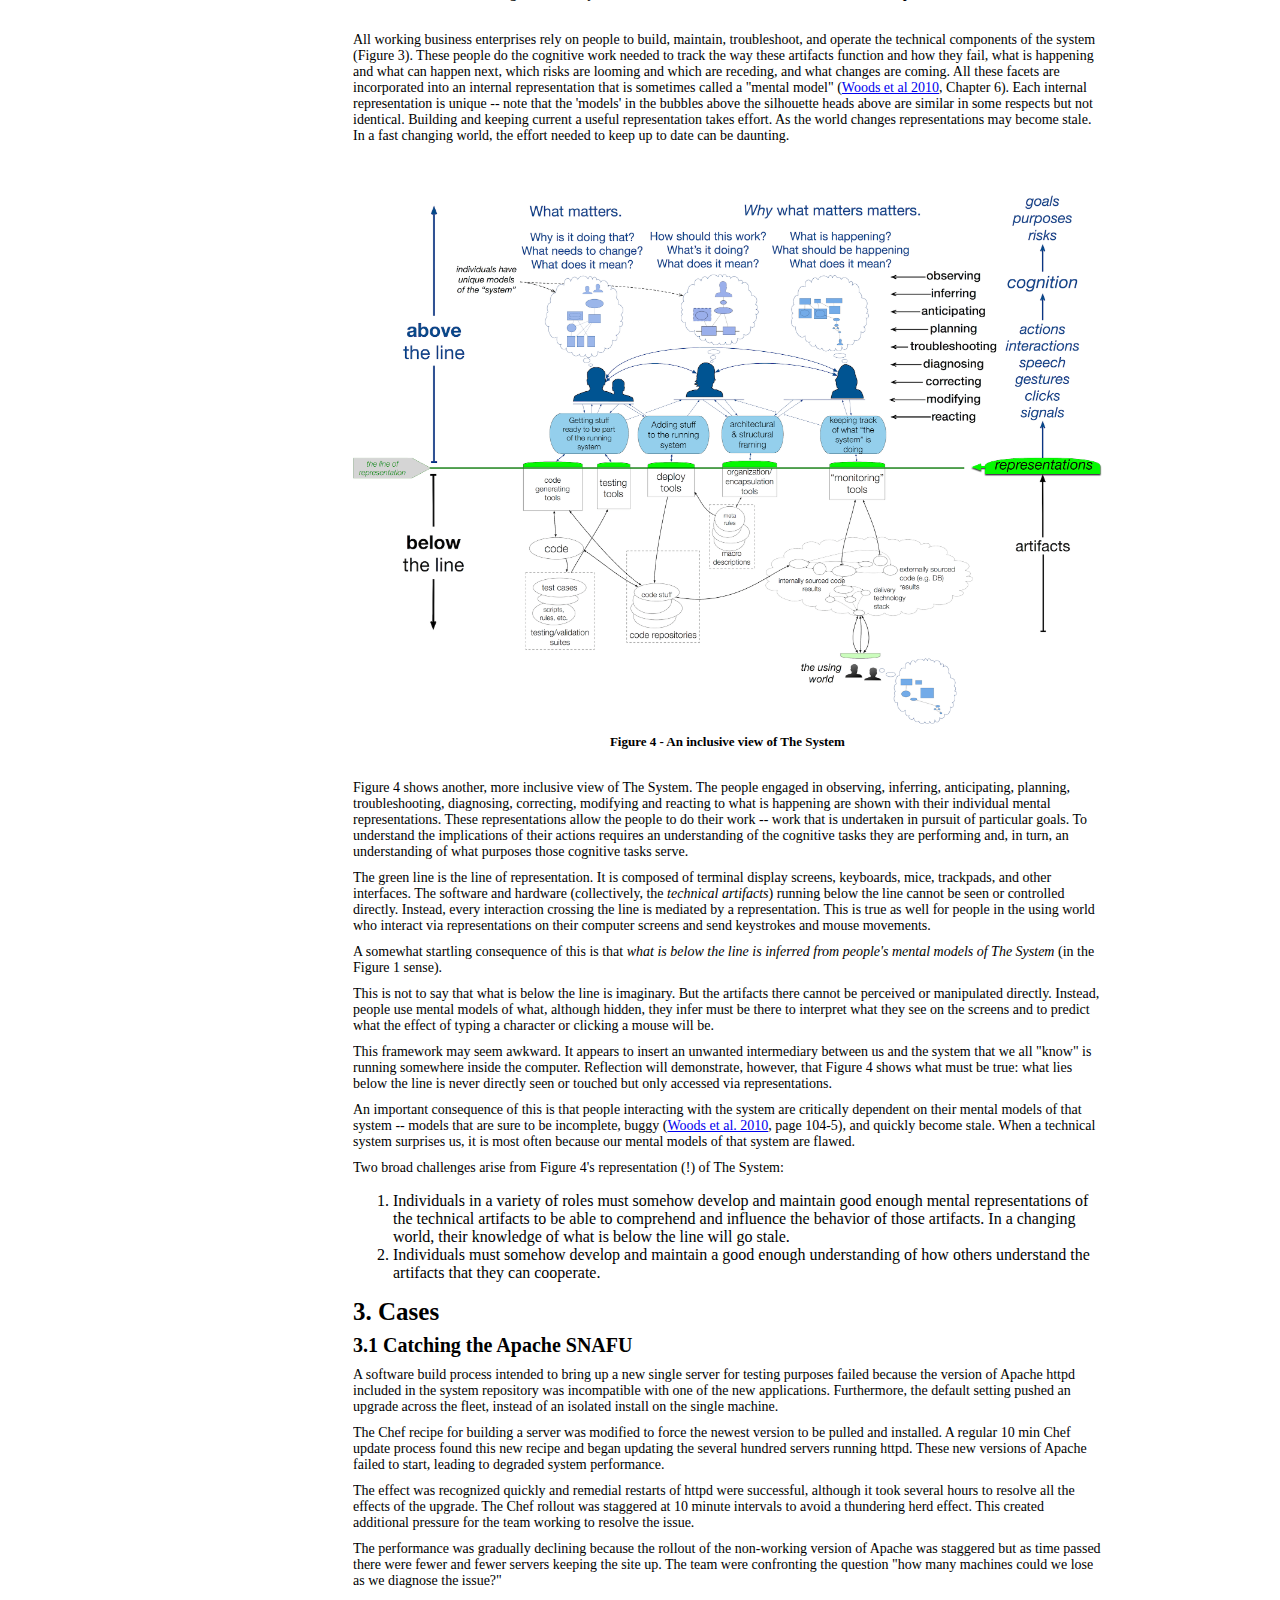
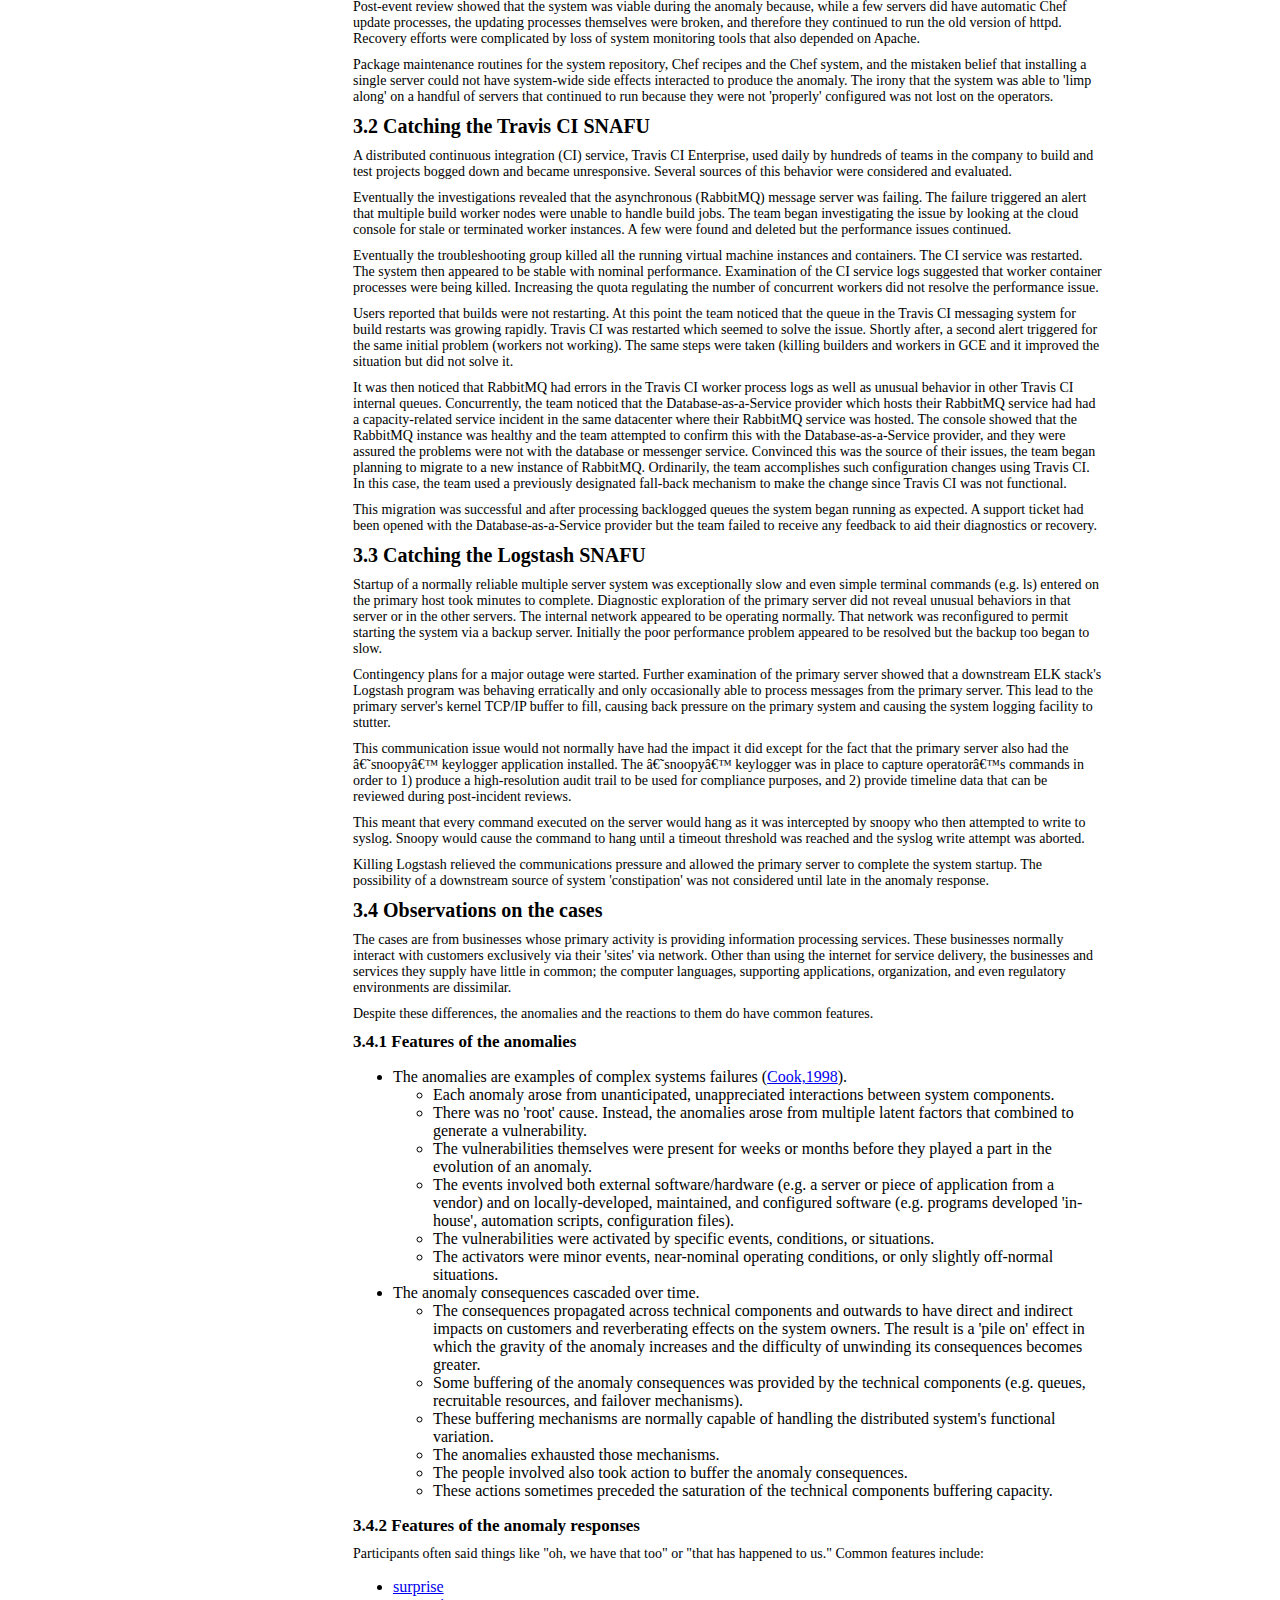
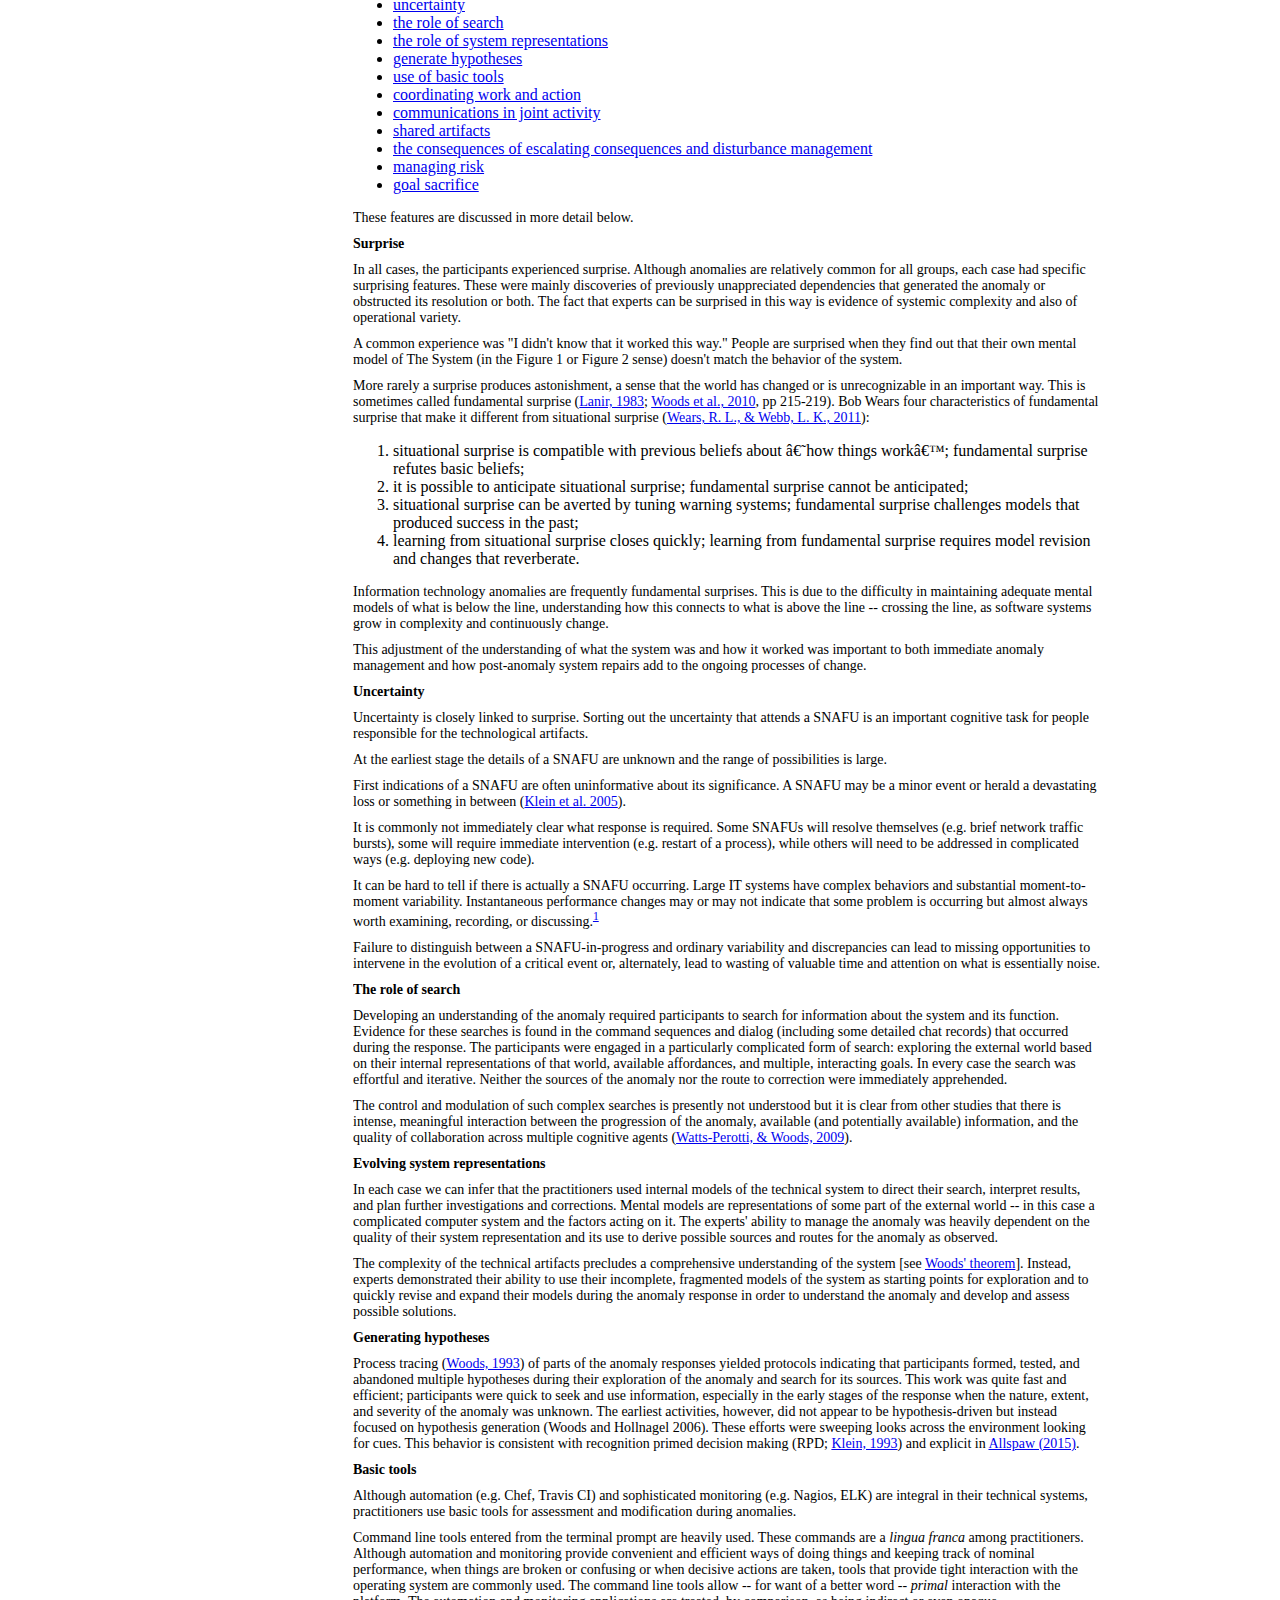
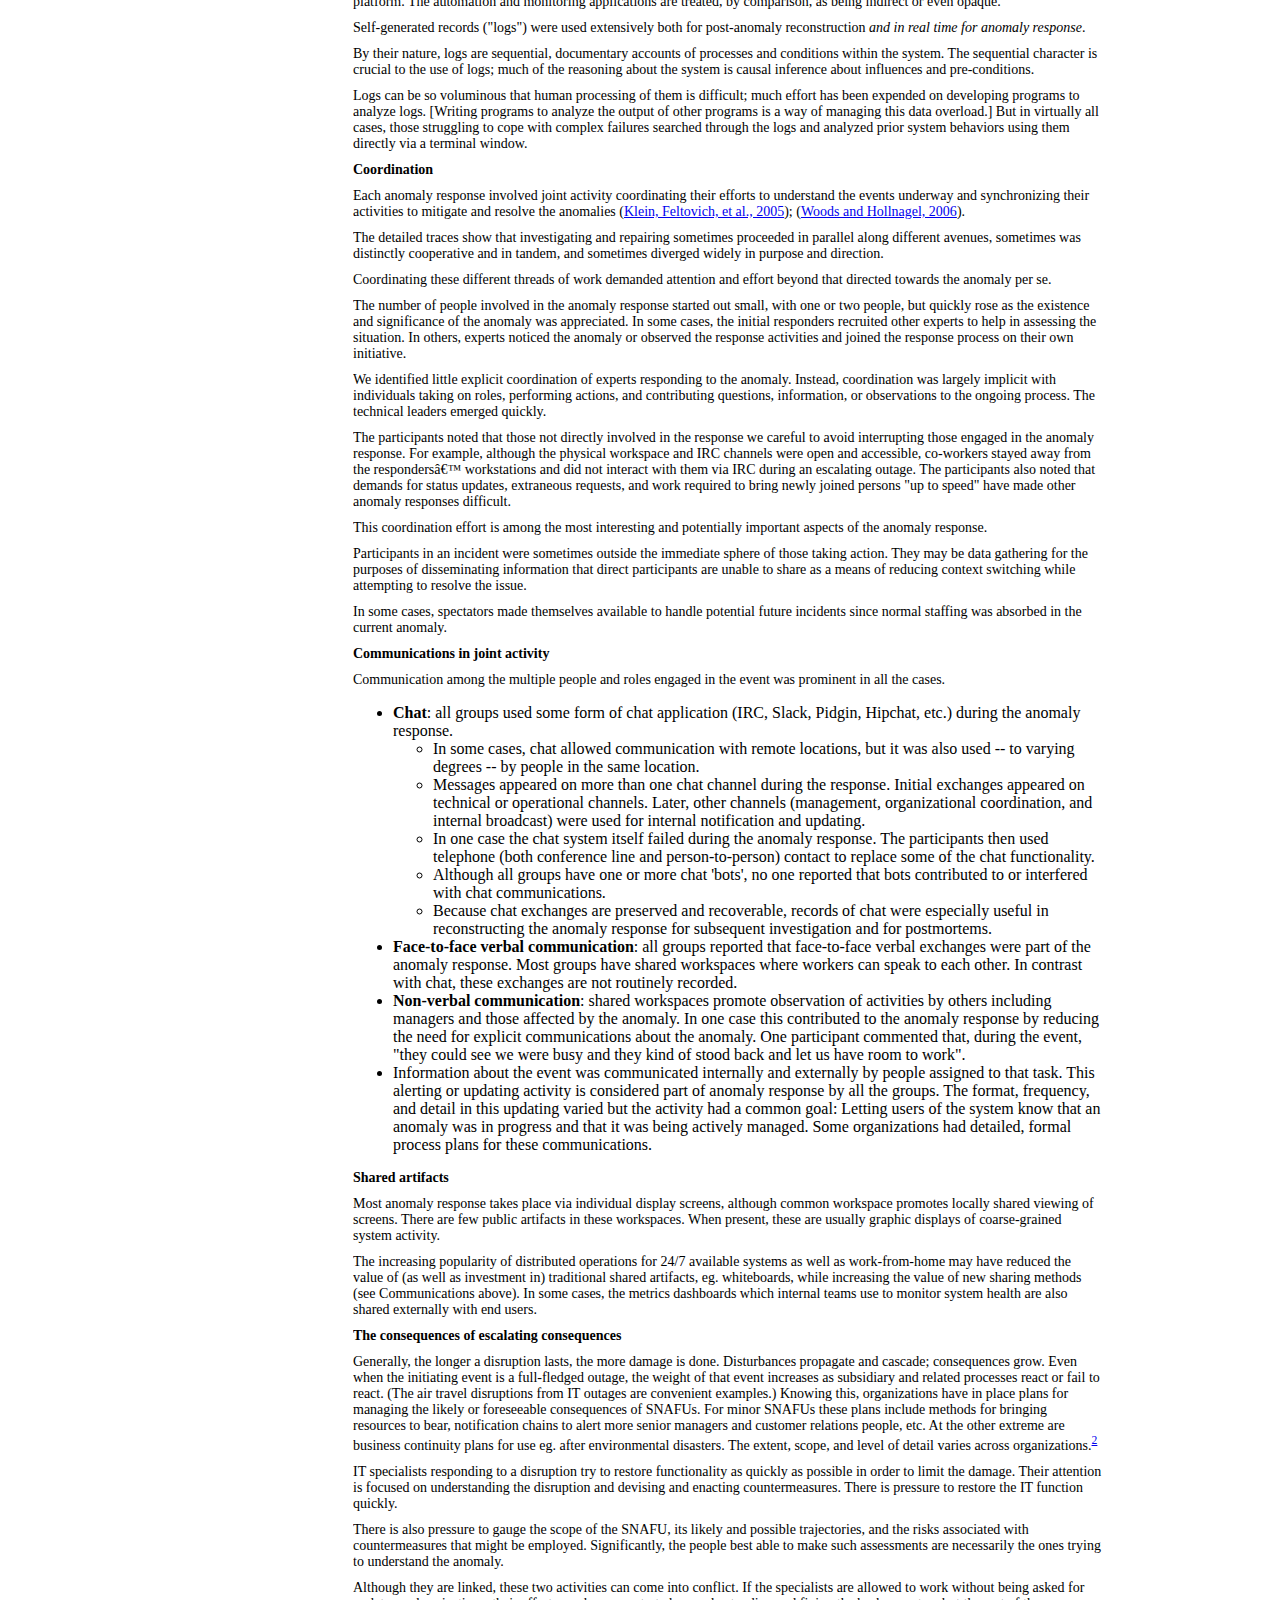
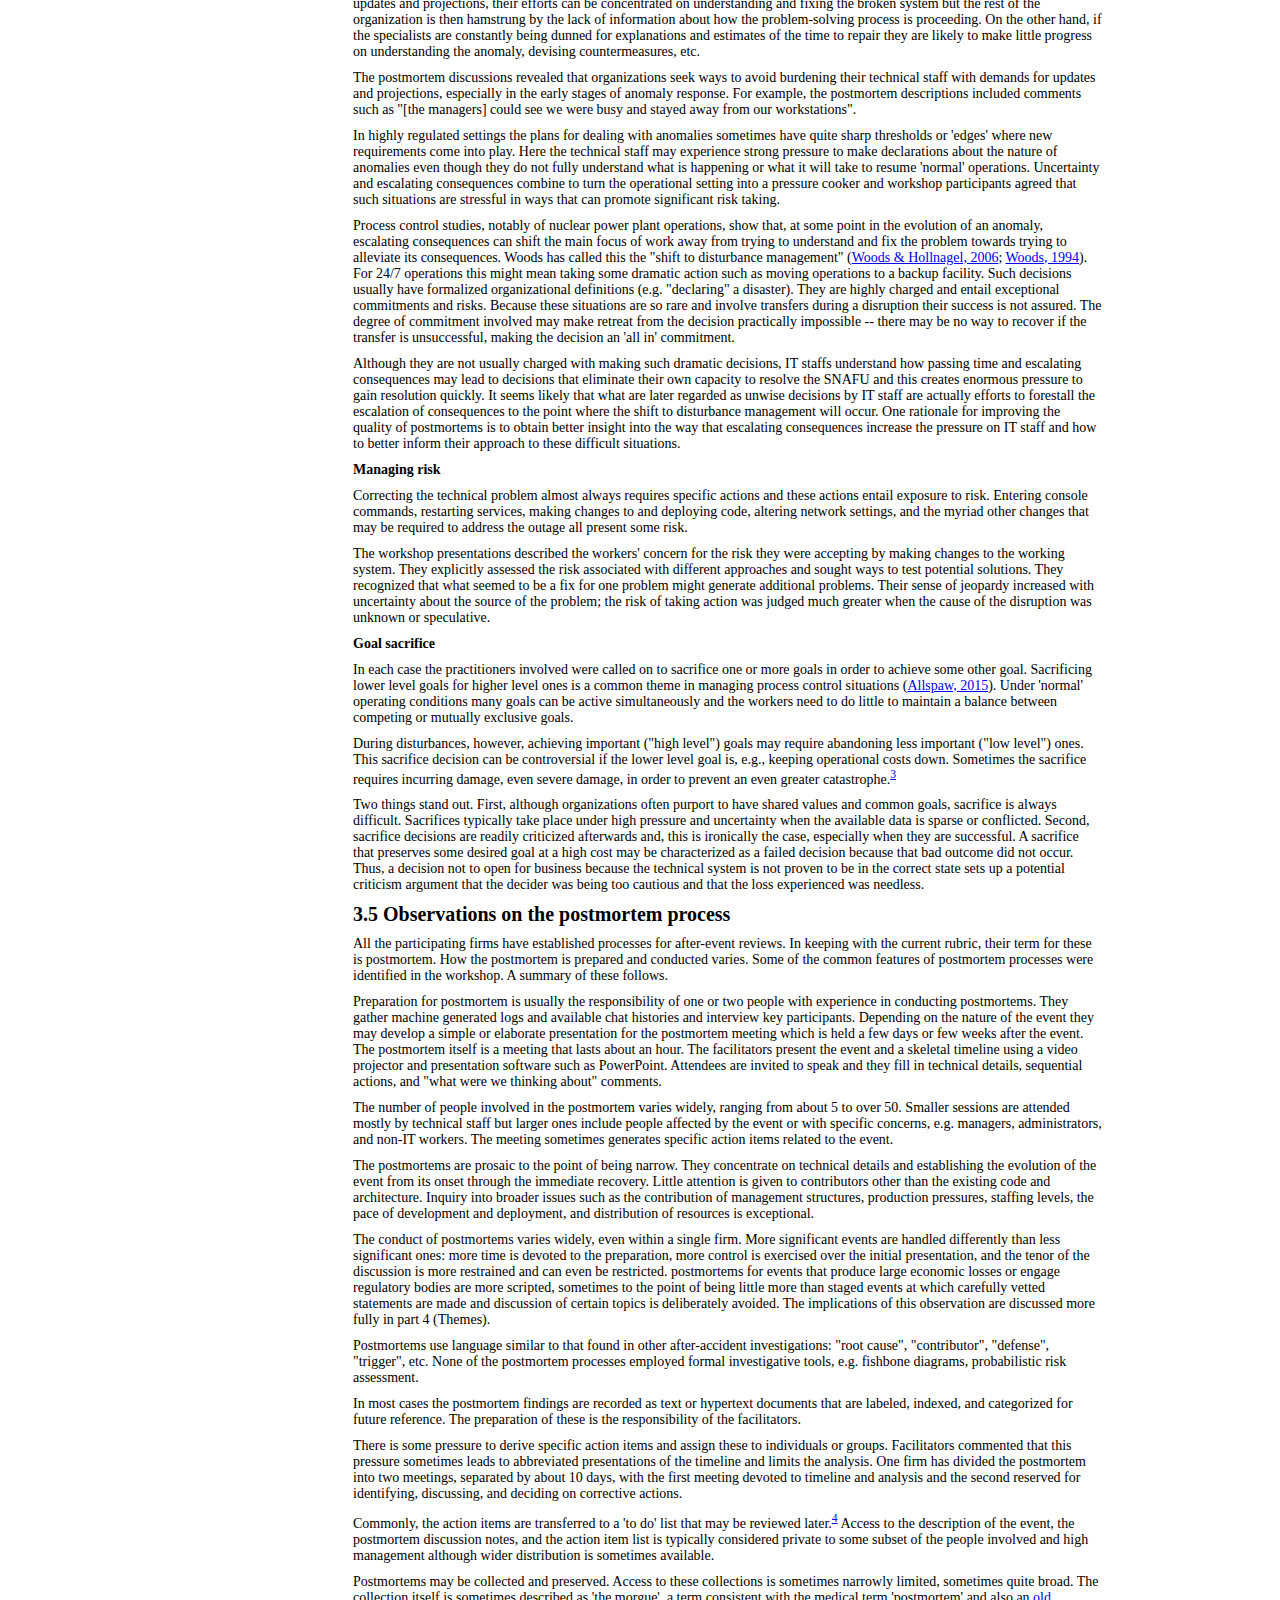
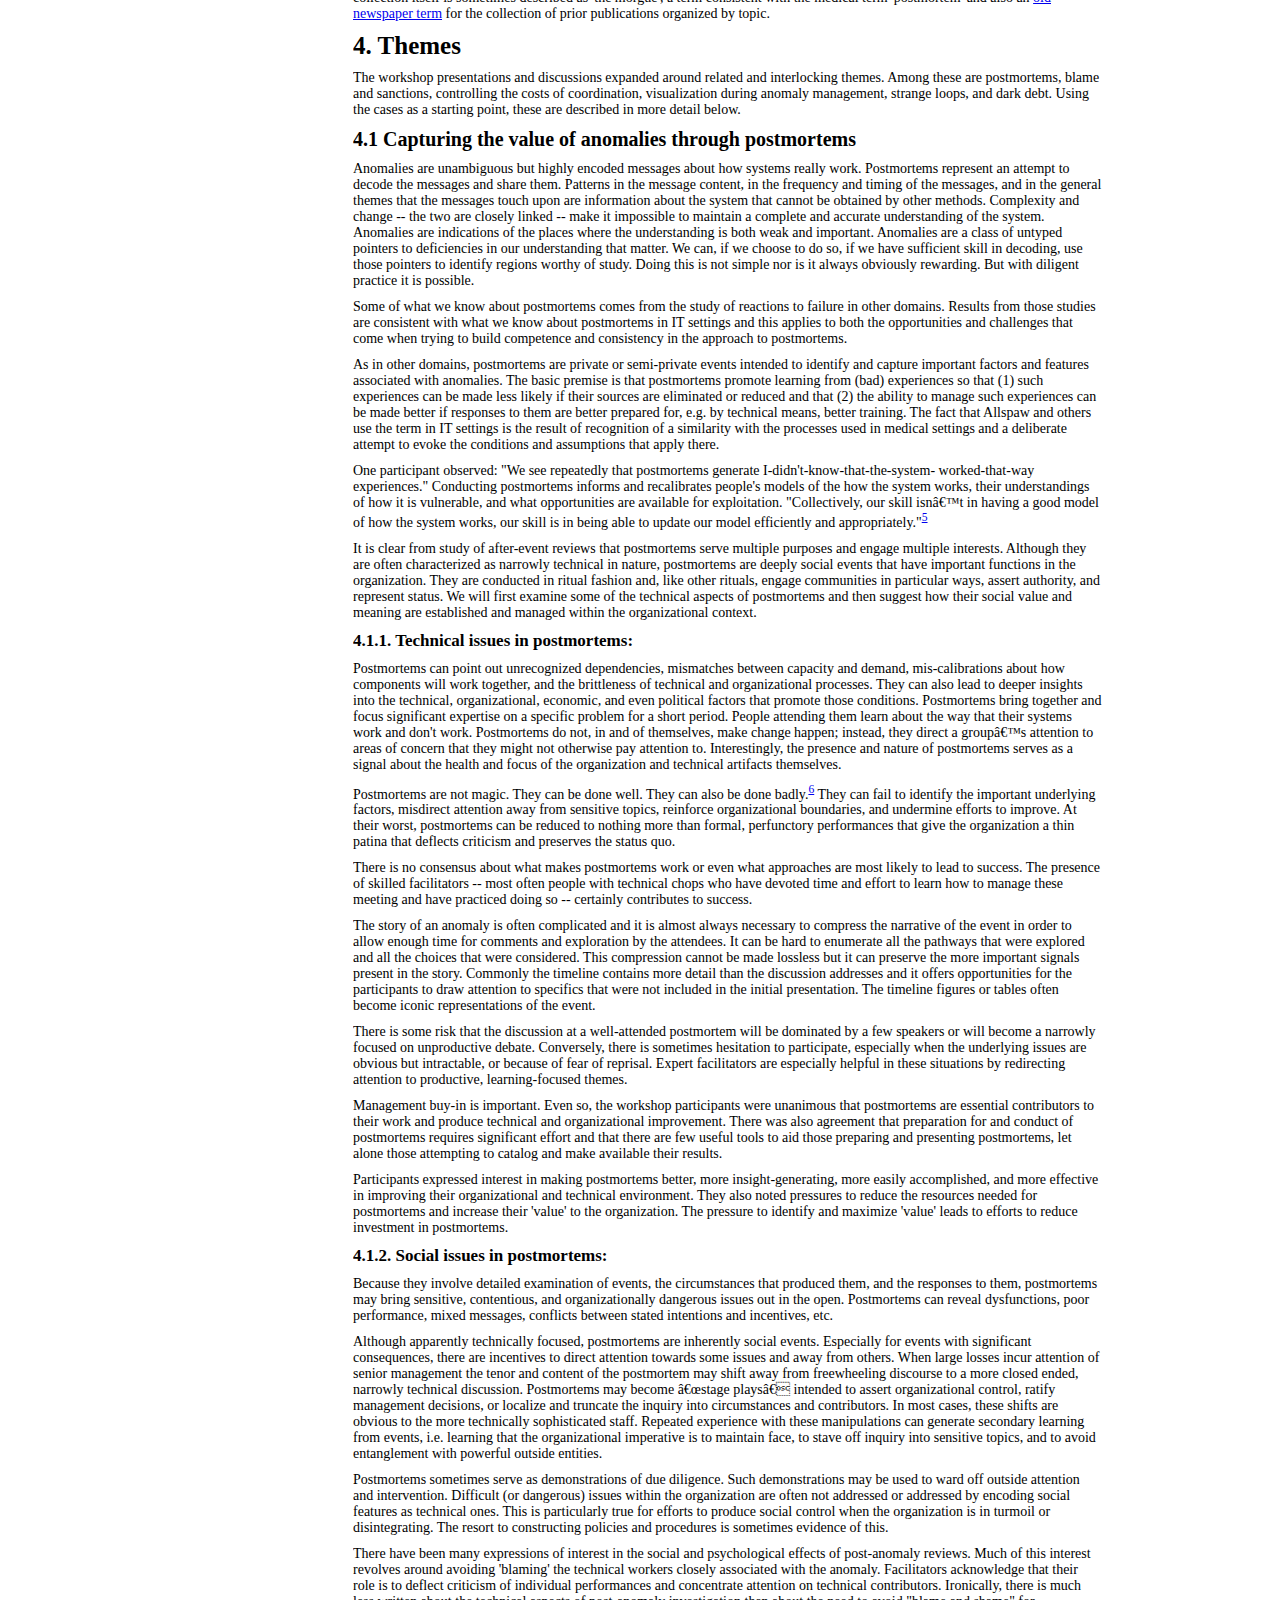
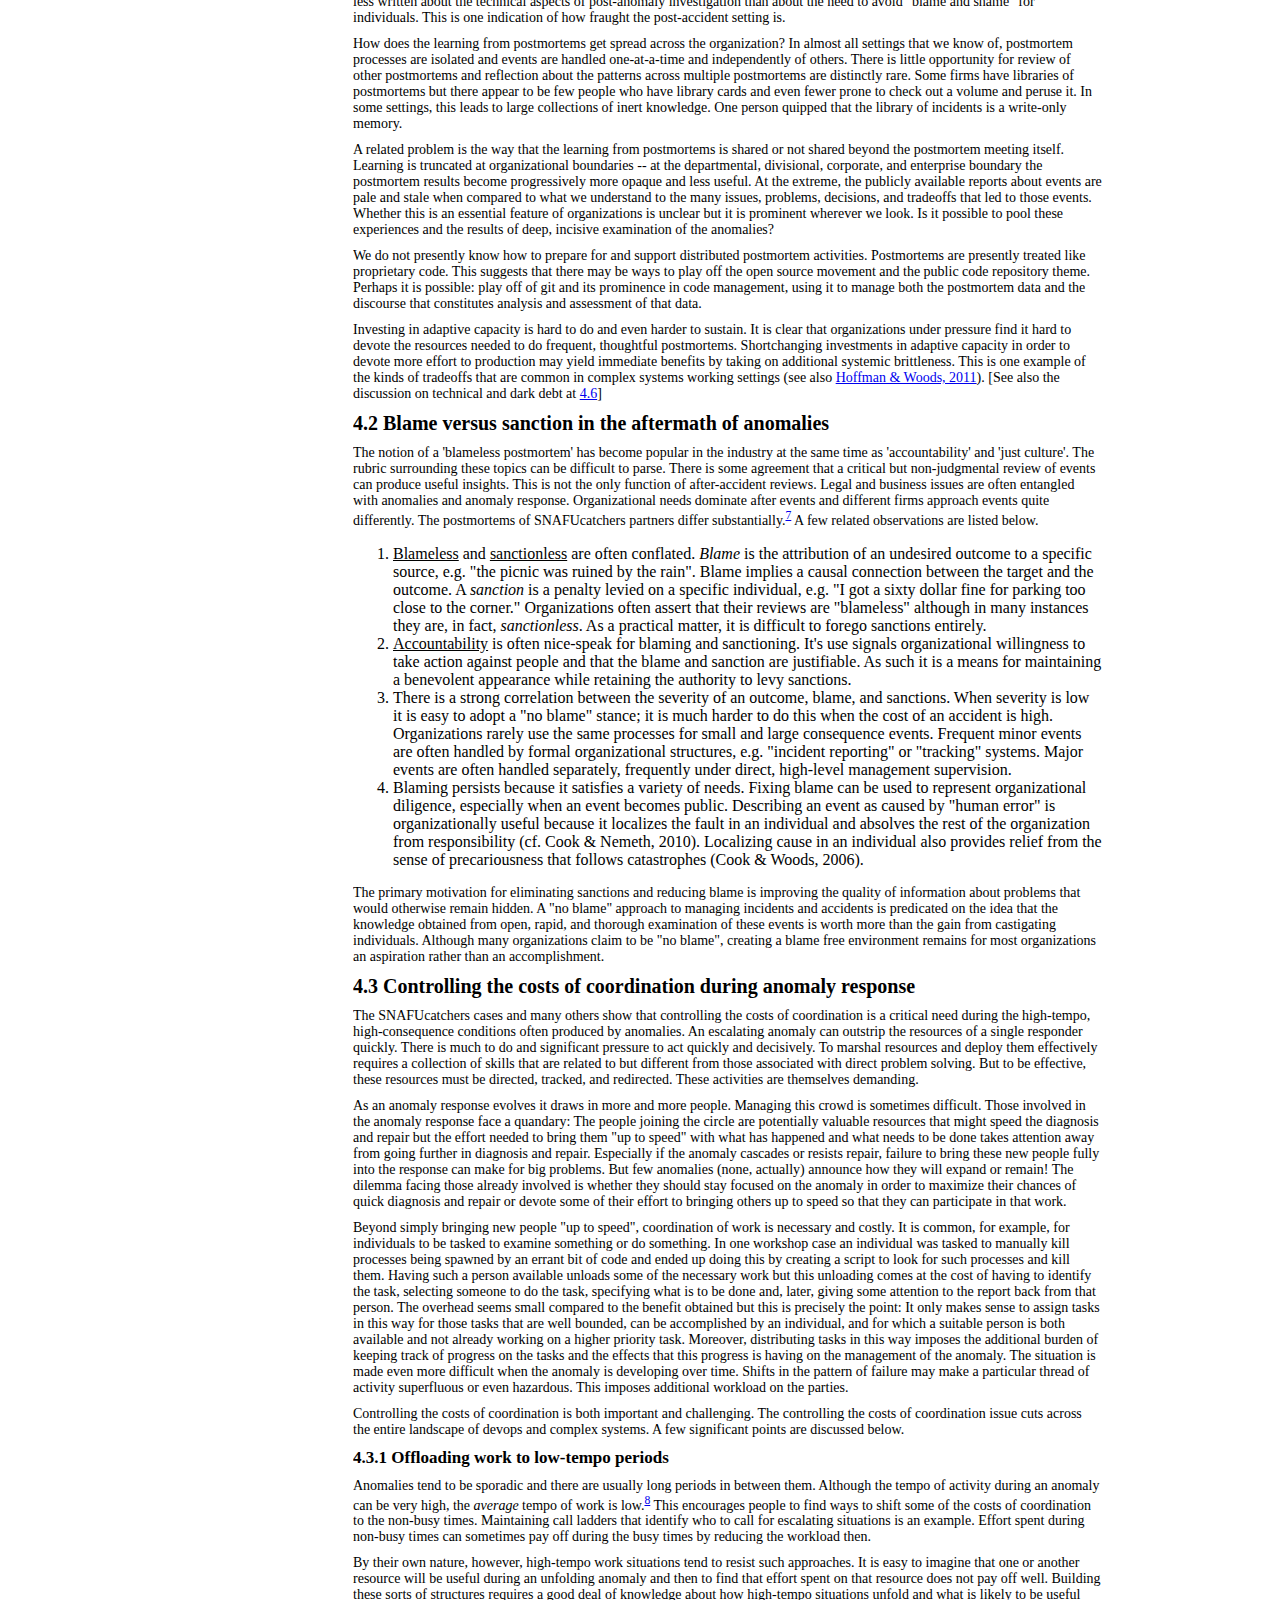
==== commit 6432574a: "fixing a bit" ====
--- a/index.html
+++ b/index.html
@@ -2,11 +2,19 @@
 <!-- saved from url=(0029)http://snafucatchers.github.io/ -->
 <html class="gr__snafucatchers.github.io"><head><meta http-equiv="Content-Type" content="text/html; charset=windows-1252">
         <link rel="stylesheet" href="./stella_report_files/style.css">
+	<!-- Global site tag (gtag.js) - Google Analytics -->
+	<script async src="https://www.googletagmanager.com/gtag/js?id=UA-107387793-2"></script>
+	<script>
+  	  window.dataLayer = window.dataLayer || [];
+  	  function gtag(){dataLayer.push(arguments);}
+  	  gtag('js', new Date());
+  	  gtag('config', 'UA-107387793-2');
+	</script>
     </head>
     <body data-gr-c-s-loaded="true">
         <div class="header">
             <div class="logo">
-                <img src="./stella_report_files/snafu_catchers_logo.png" width="176" height="73" border="0" align="center">
+                <img src="./stella_report_files/snafu_catchers_logo.png" width="176" height="73" border="0" align="center" style="padding-top:0px;">
             </div>
             <div class="title">
                 <p>
@@ -102,7 +110,7 @@
             <div id="right" class="column">
                 <div class="content">
                 <img src="./stella_report_files/winter_storm_stella.jpg" height="400" border="0">
-                <p class="caption">Winter storm STELLA</p>
+                <p class="caption" style="text-align:left;">Winter storm STELLA</p>
 
                 <p id="woods_theorem">
                     Woods' Theorem: <span class="quote" style="font-style:italic;">As the complexity of a system increases, the accuracy of any single agent's own model of that system decreases rapidly.<br></span>
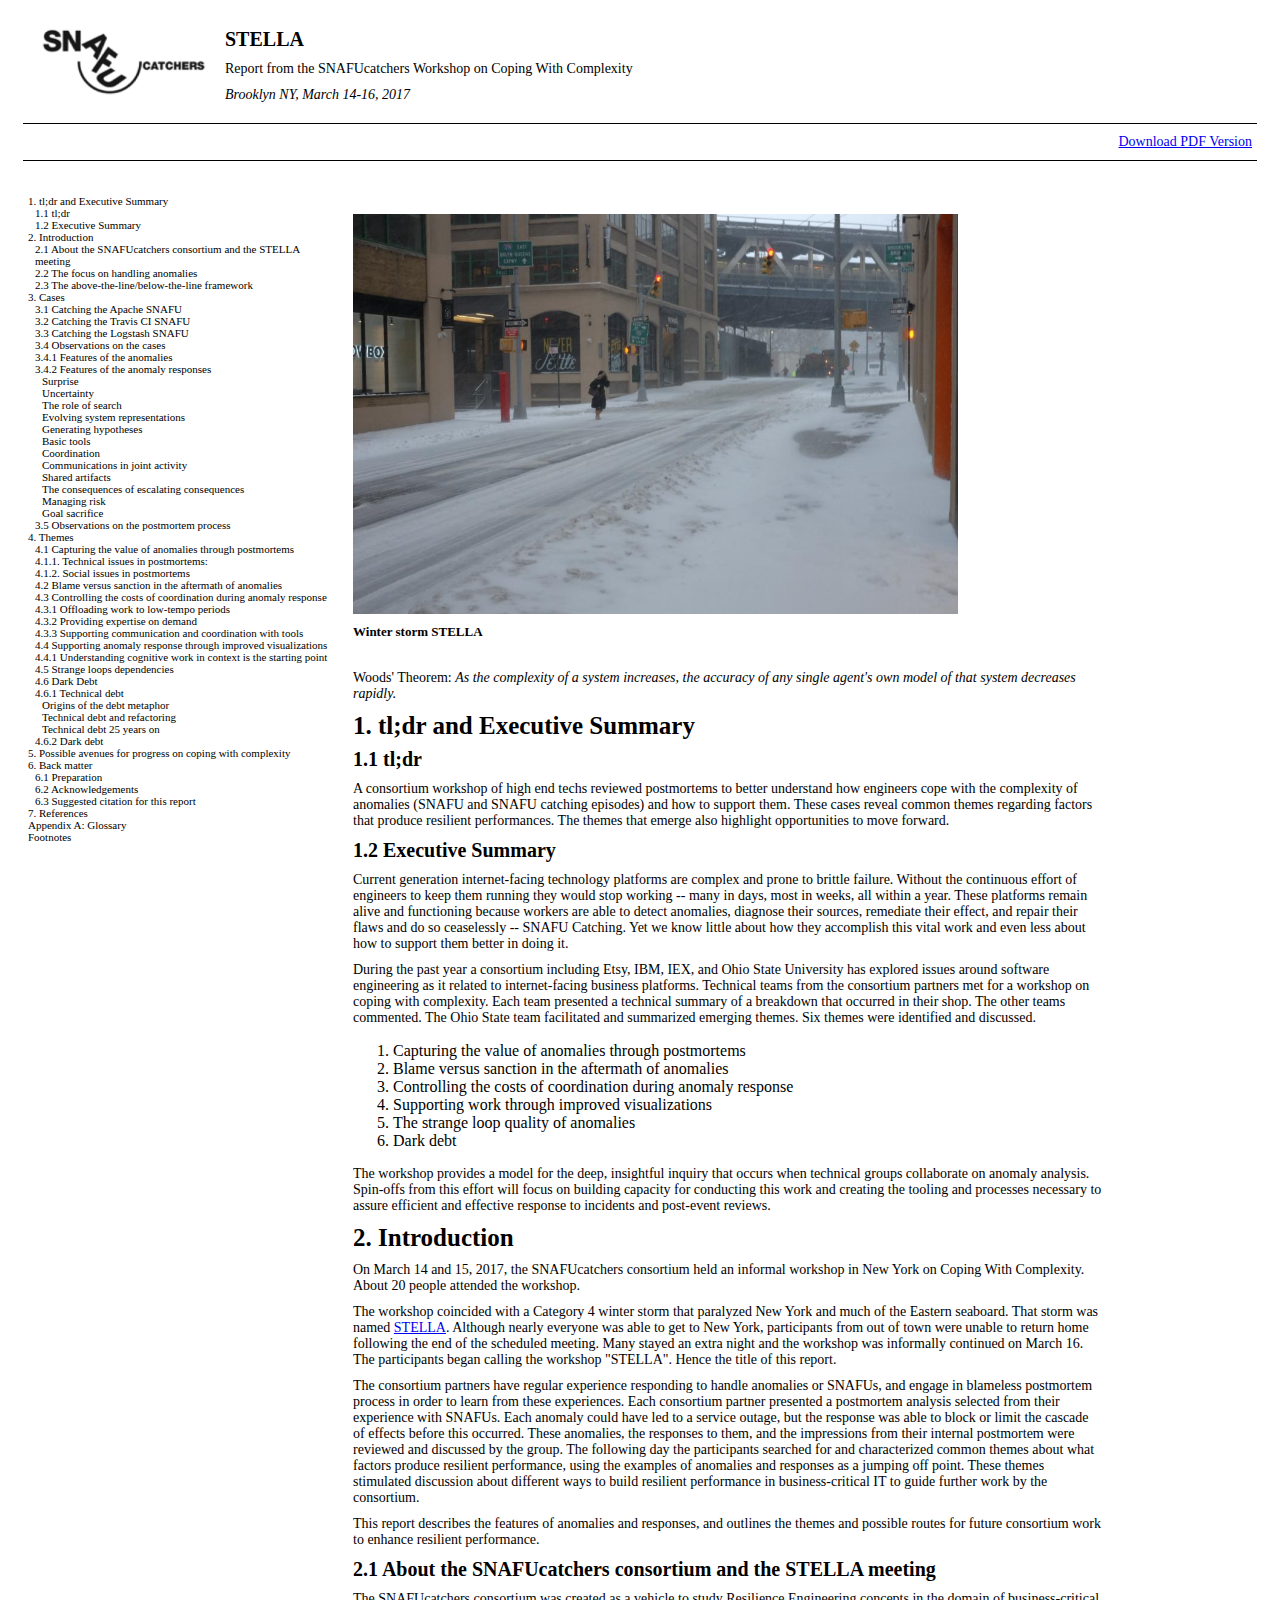
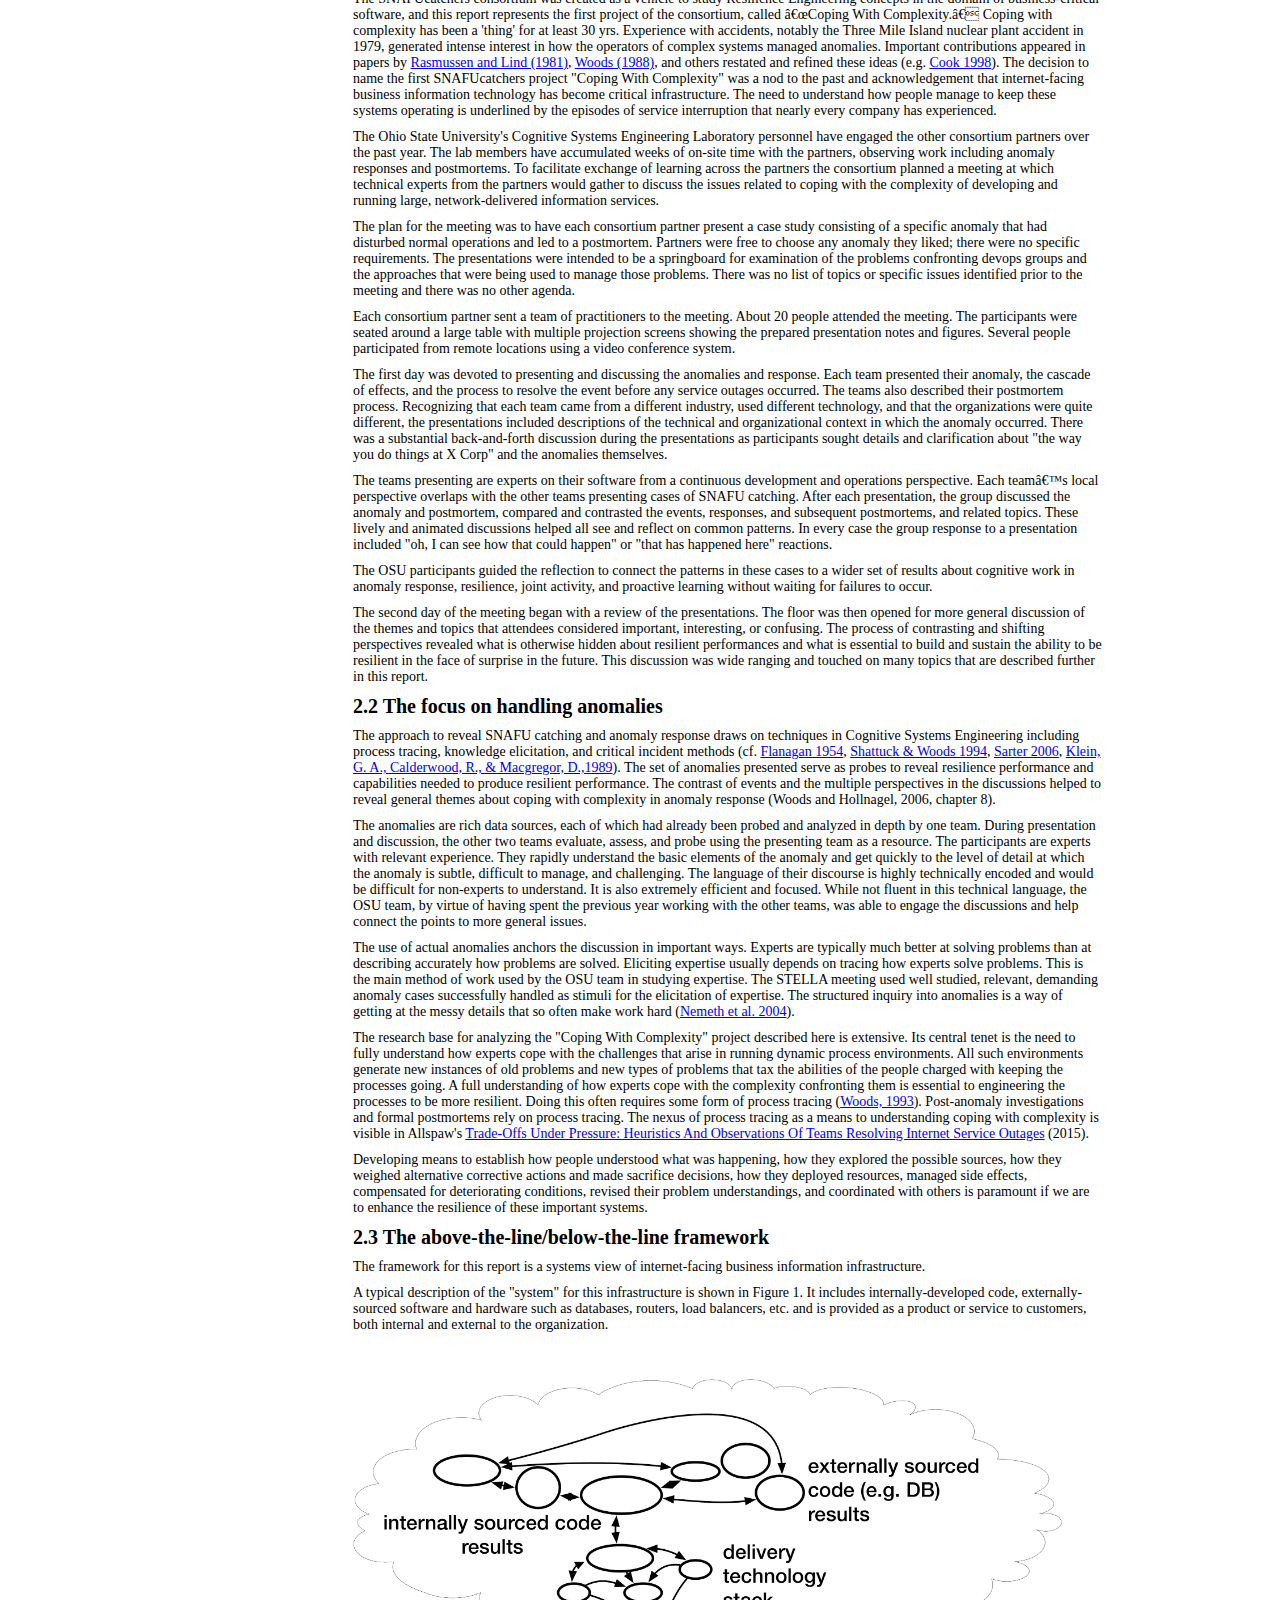
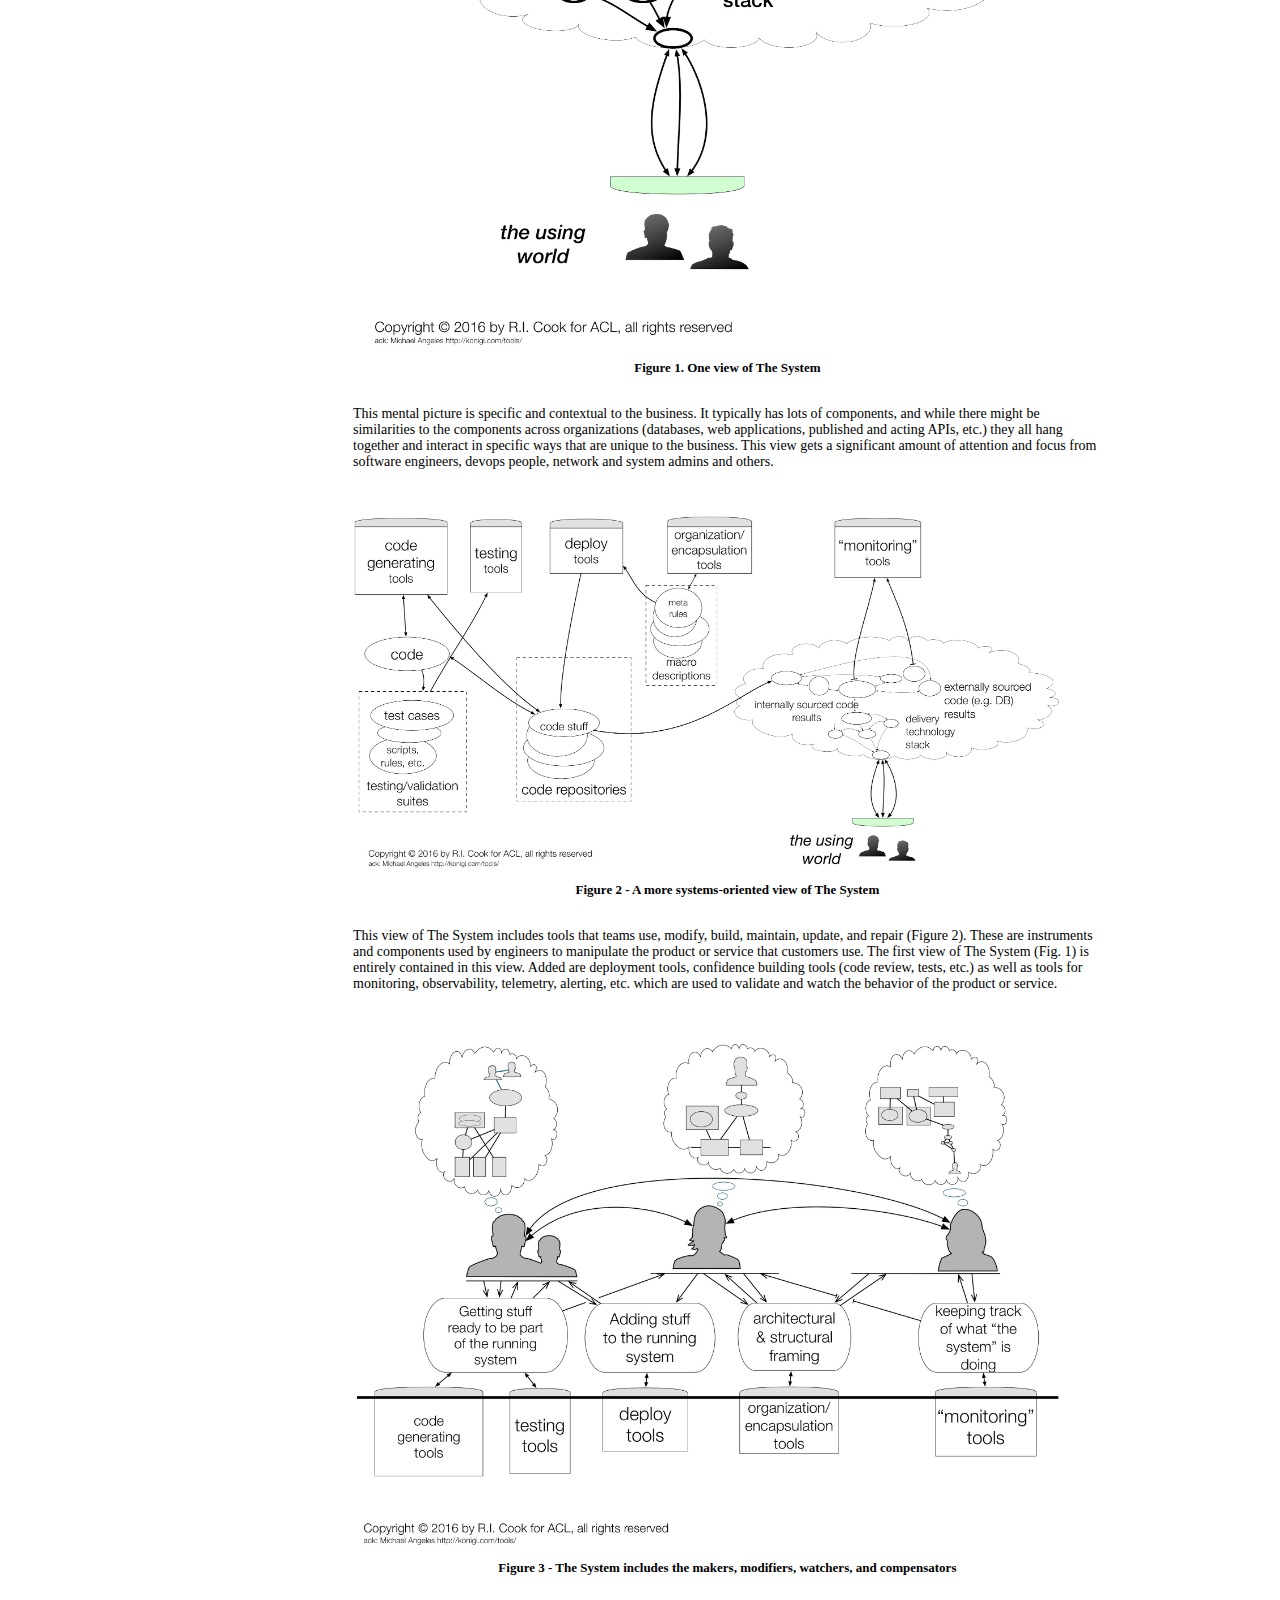
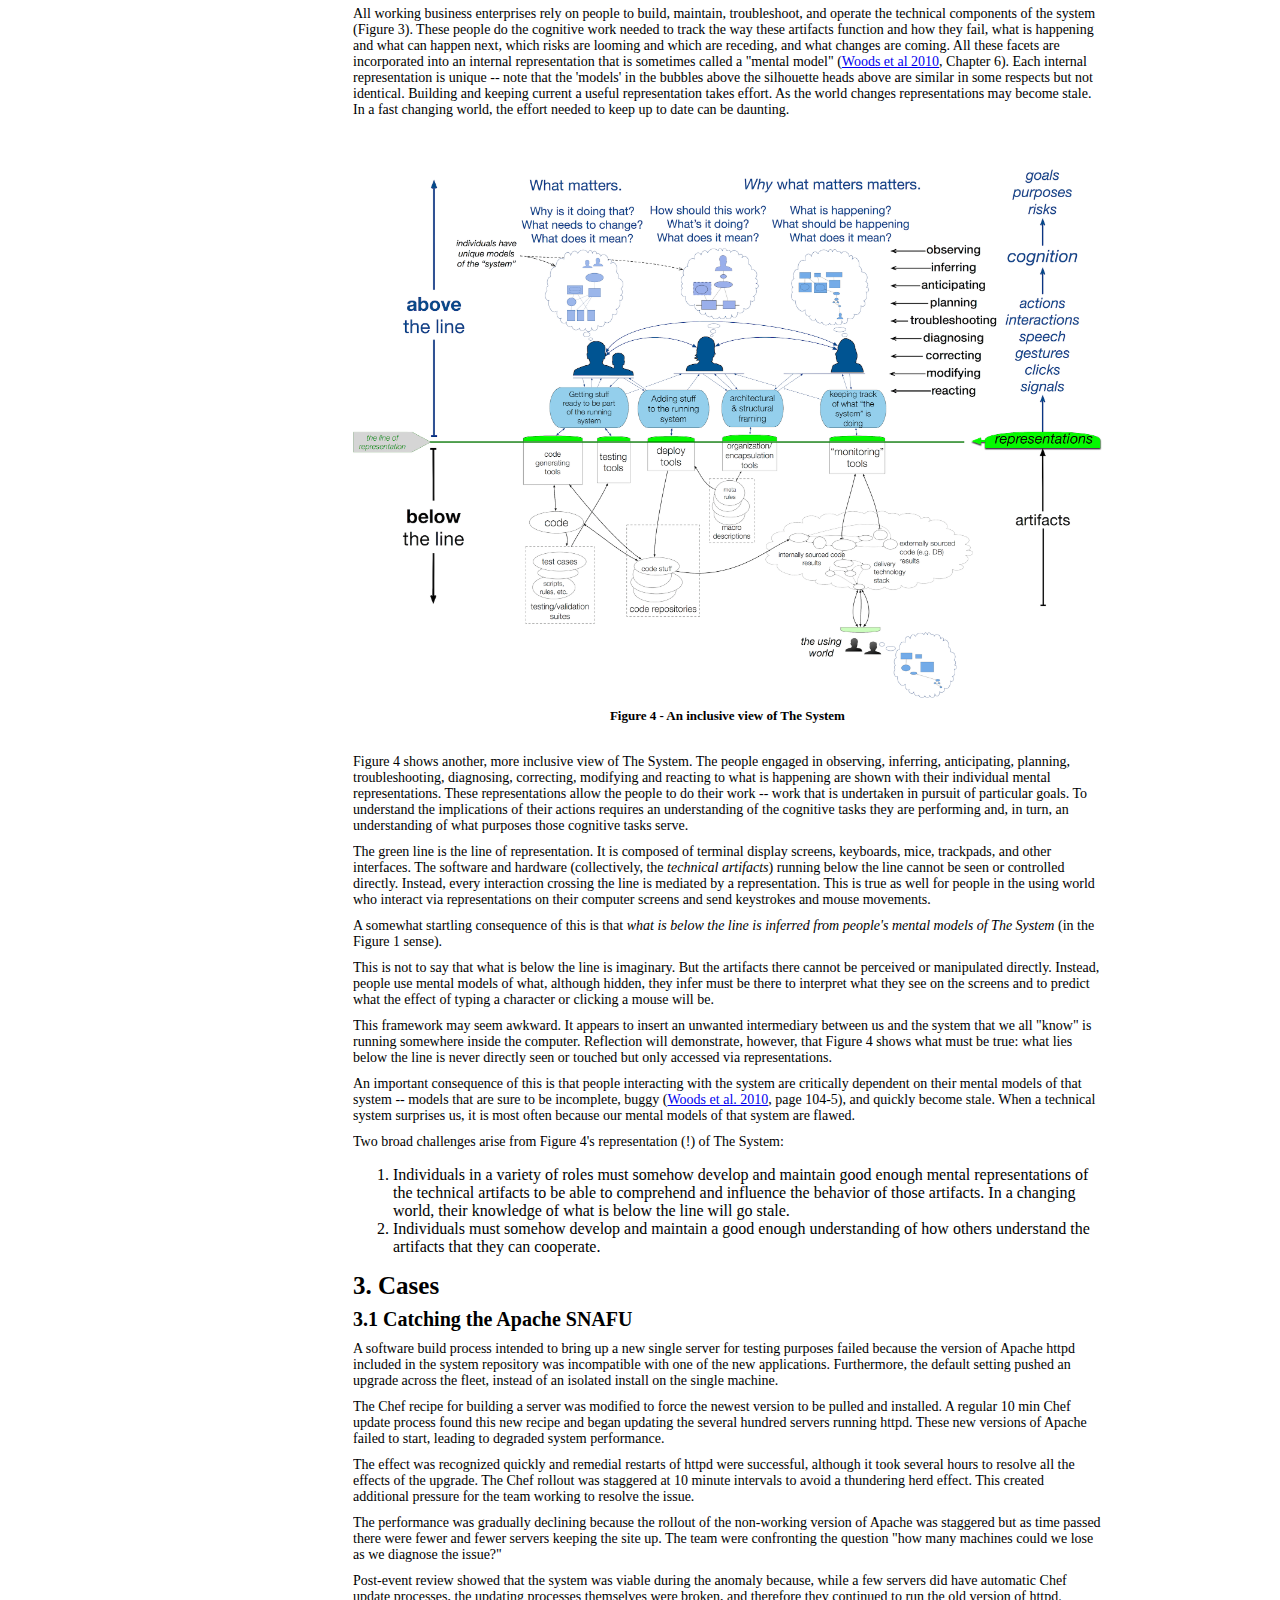
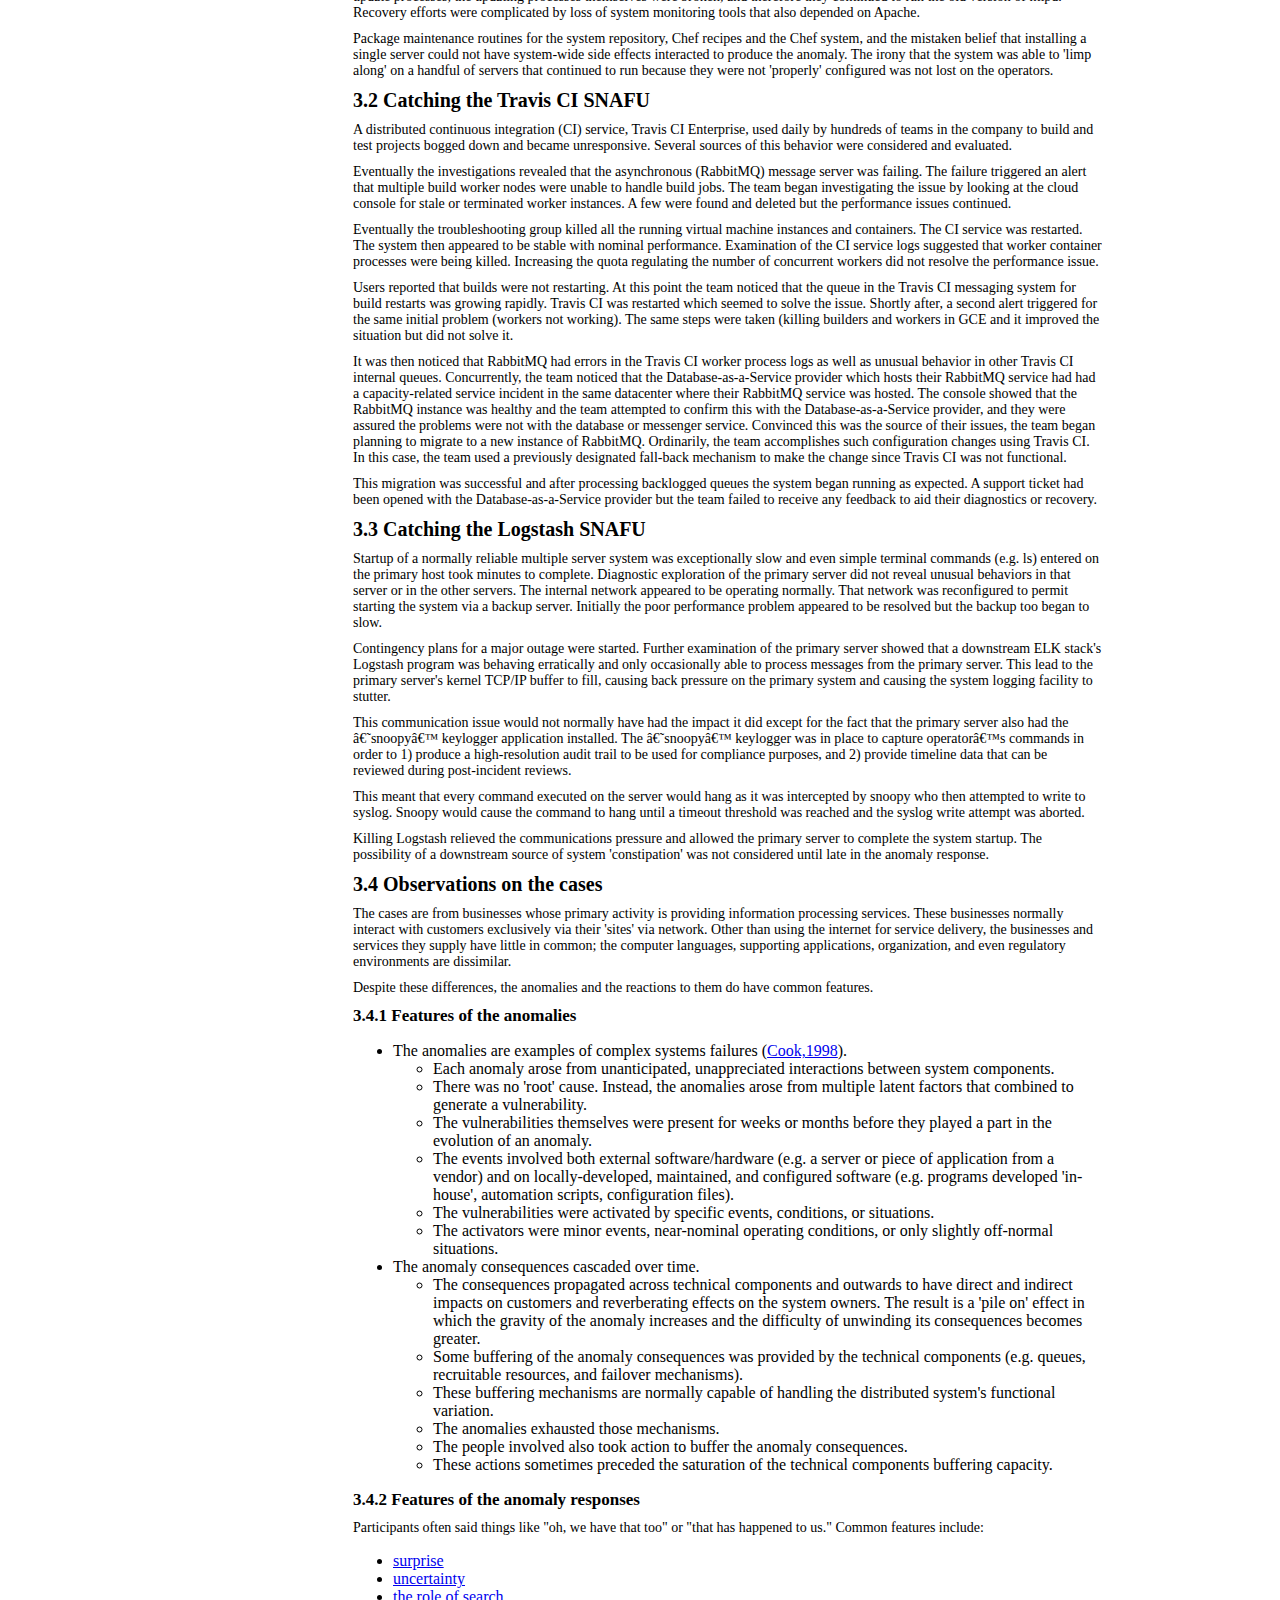
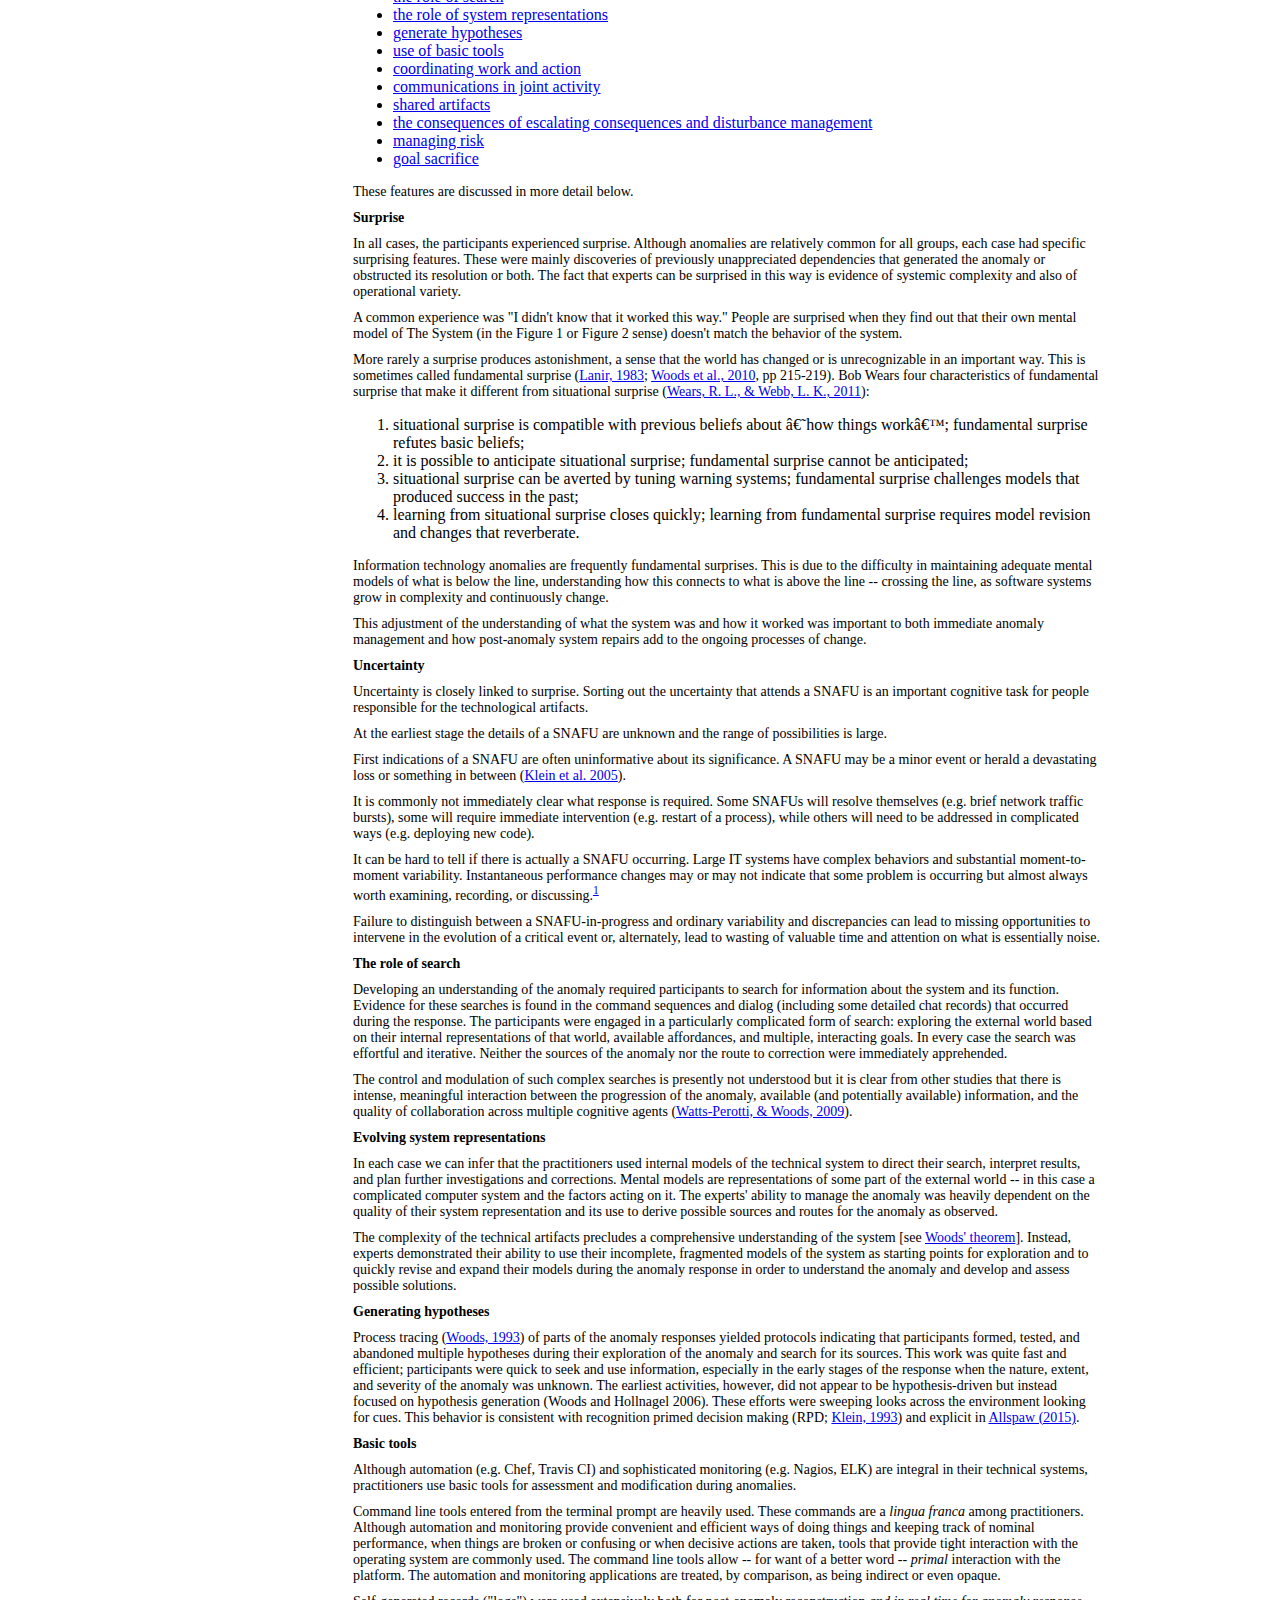
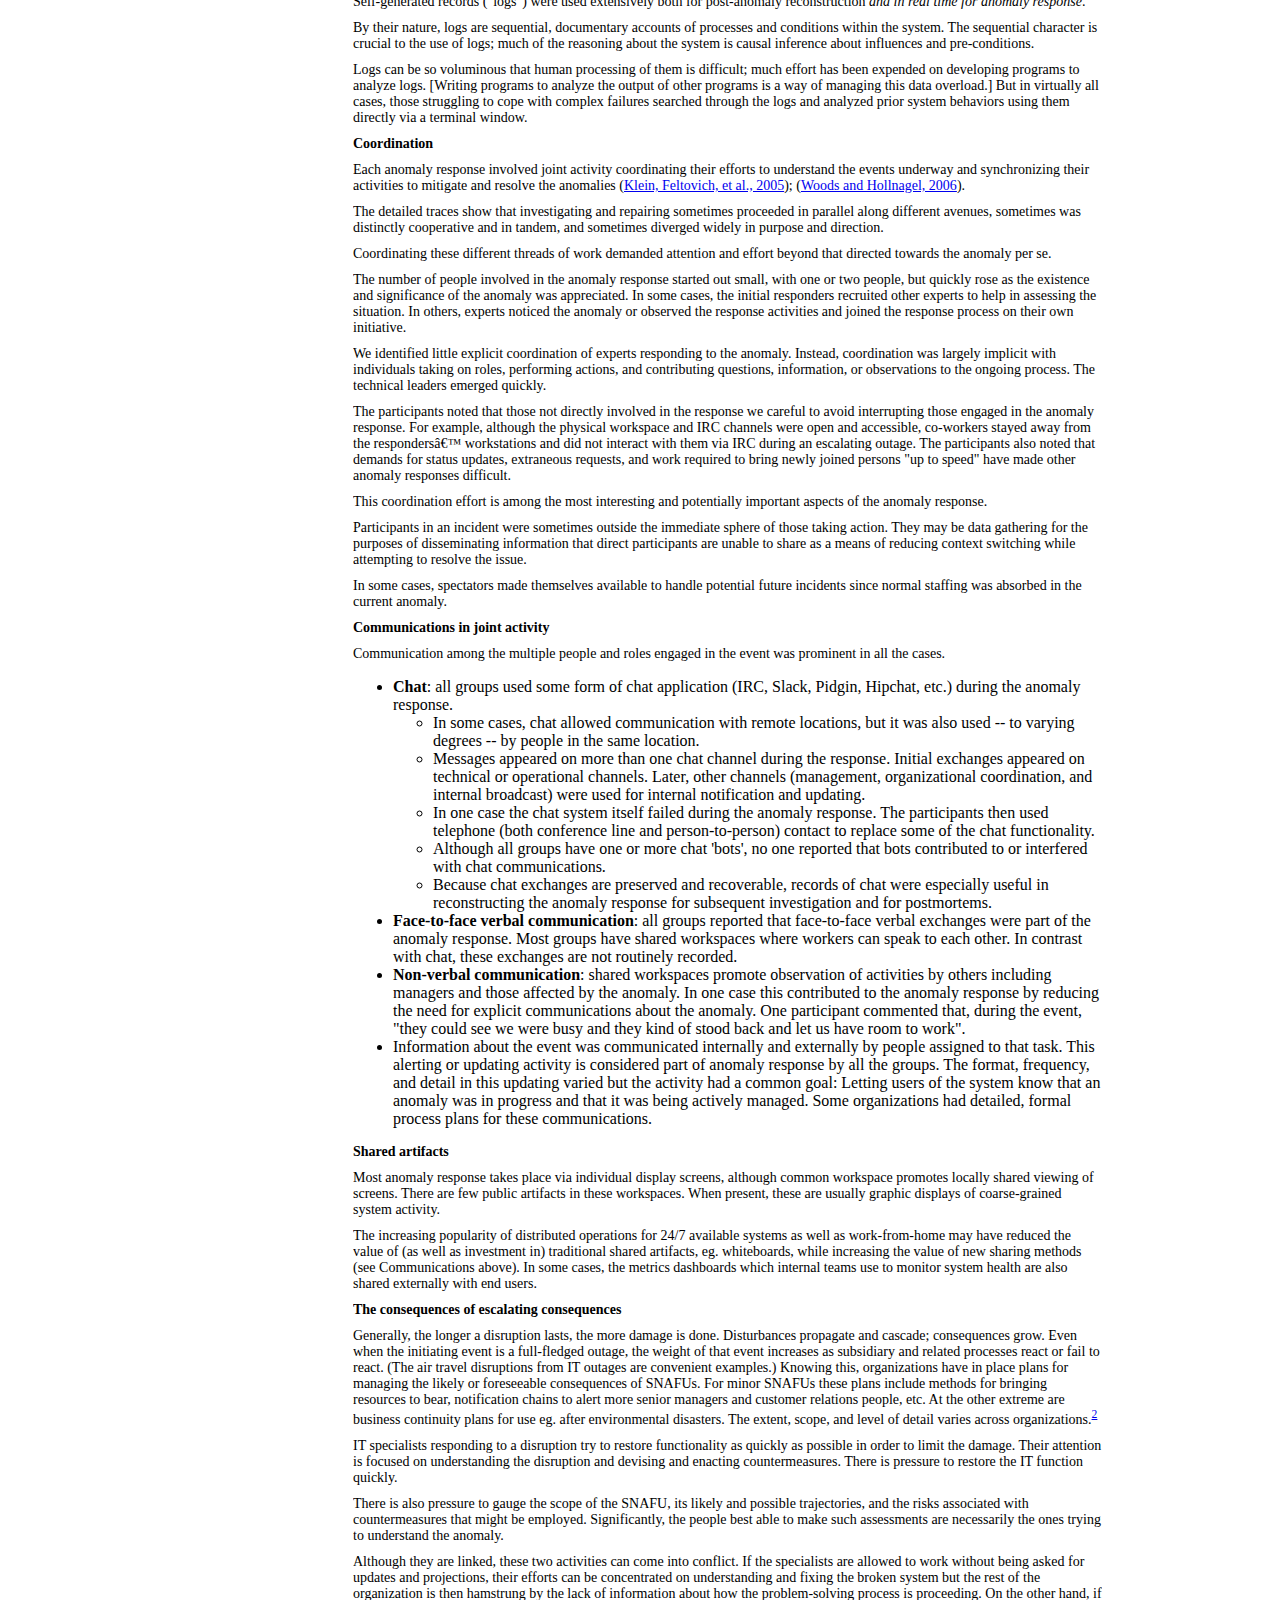
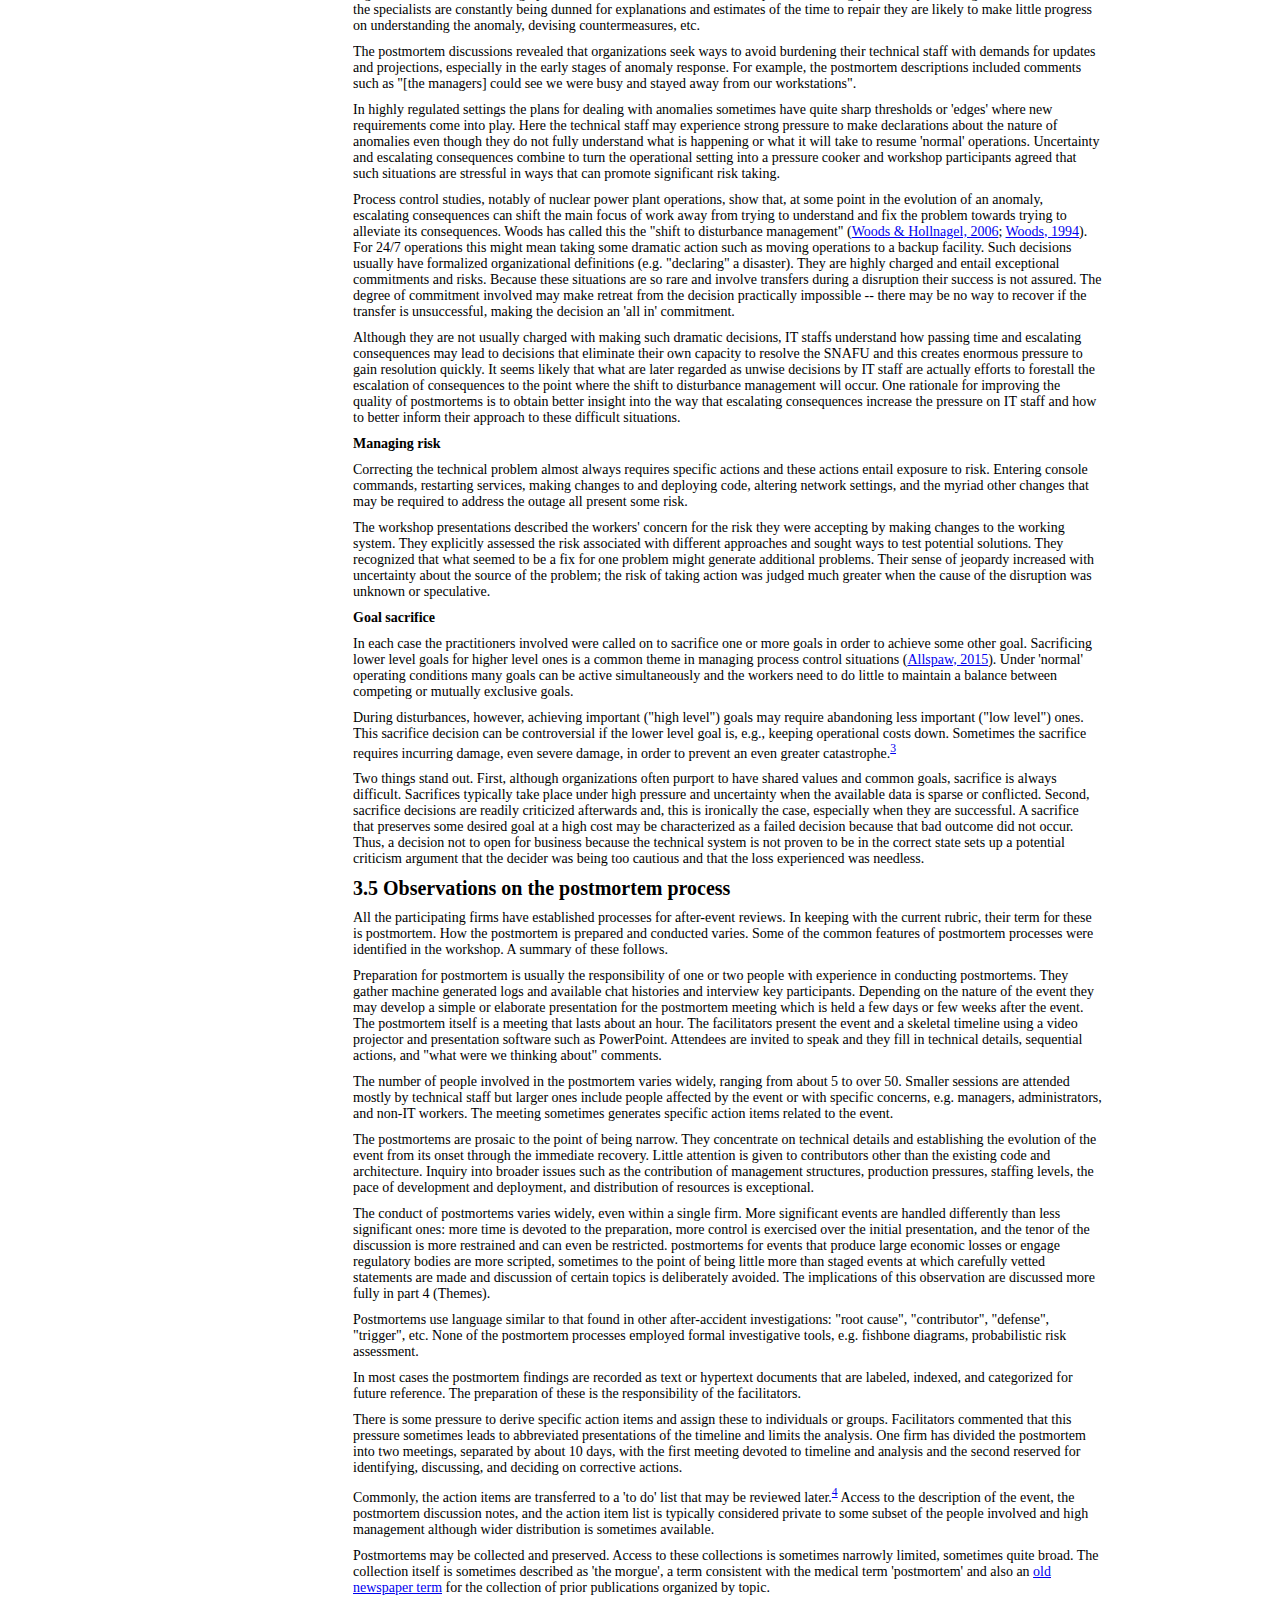
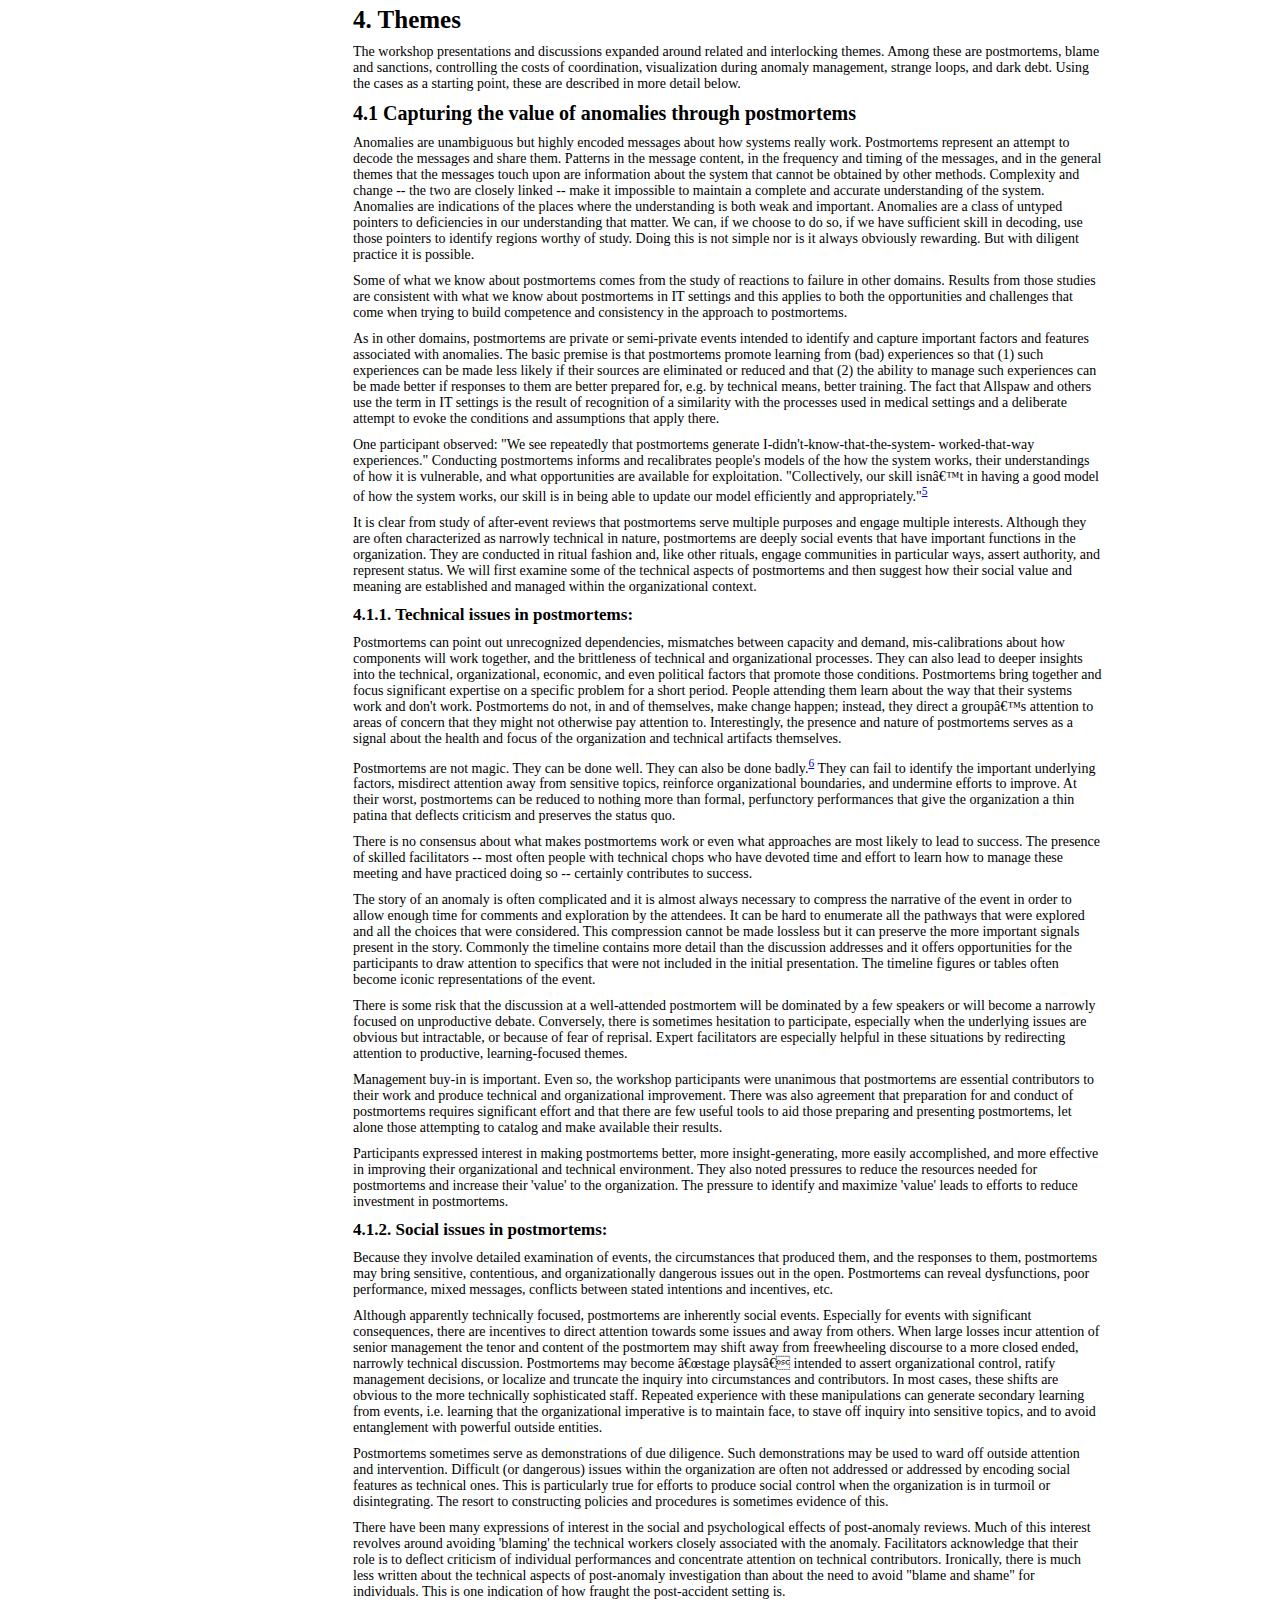
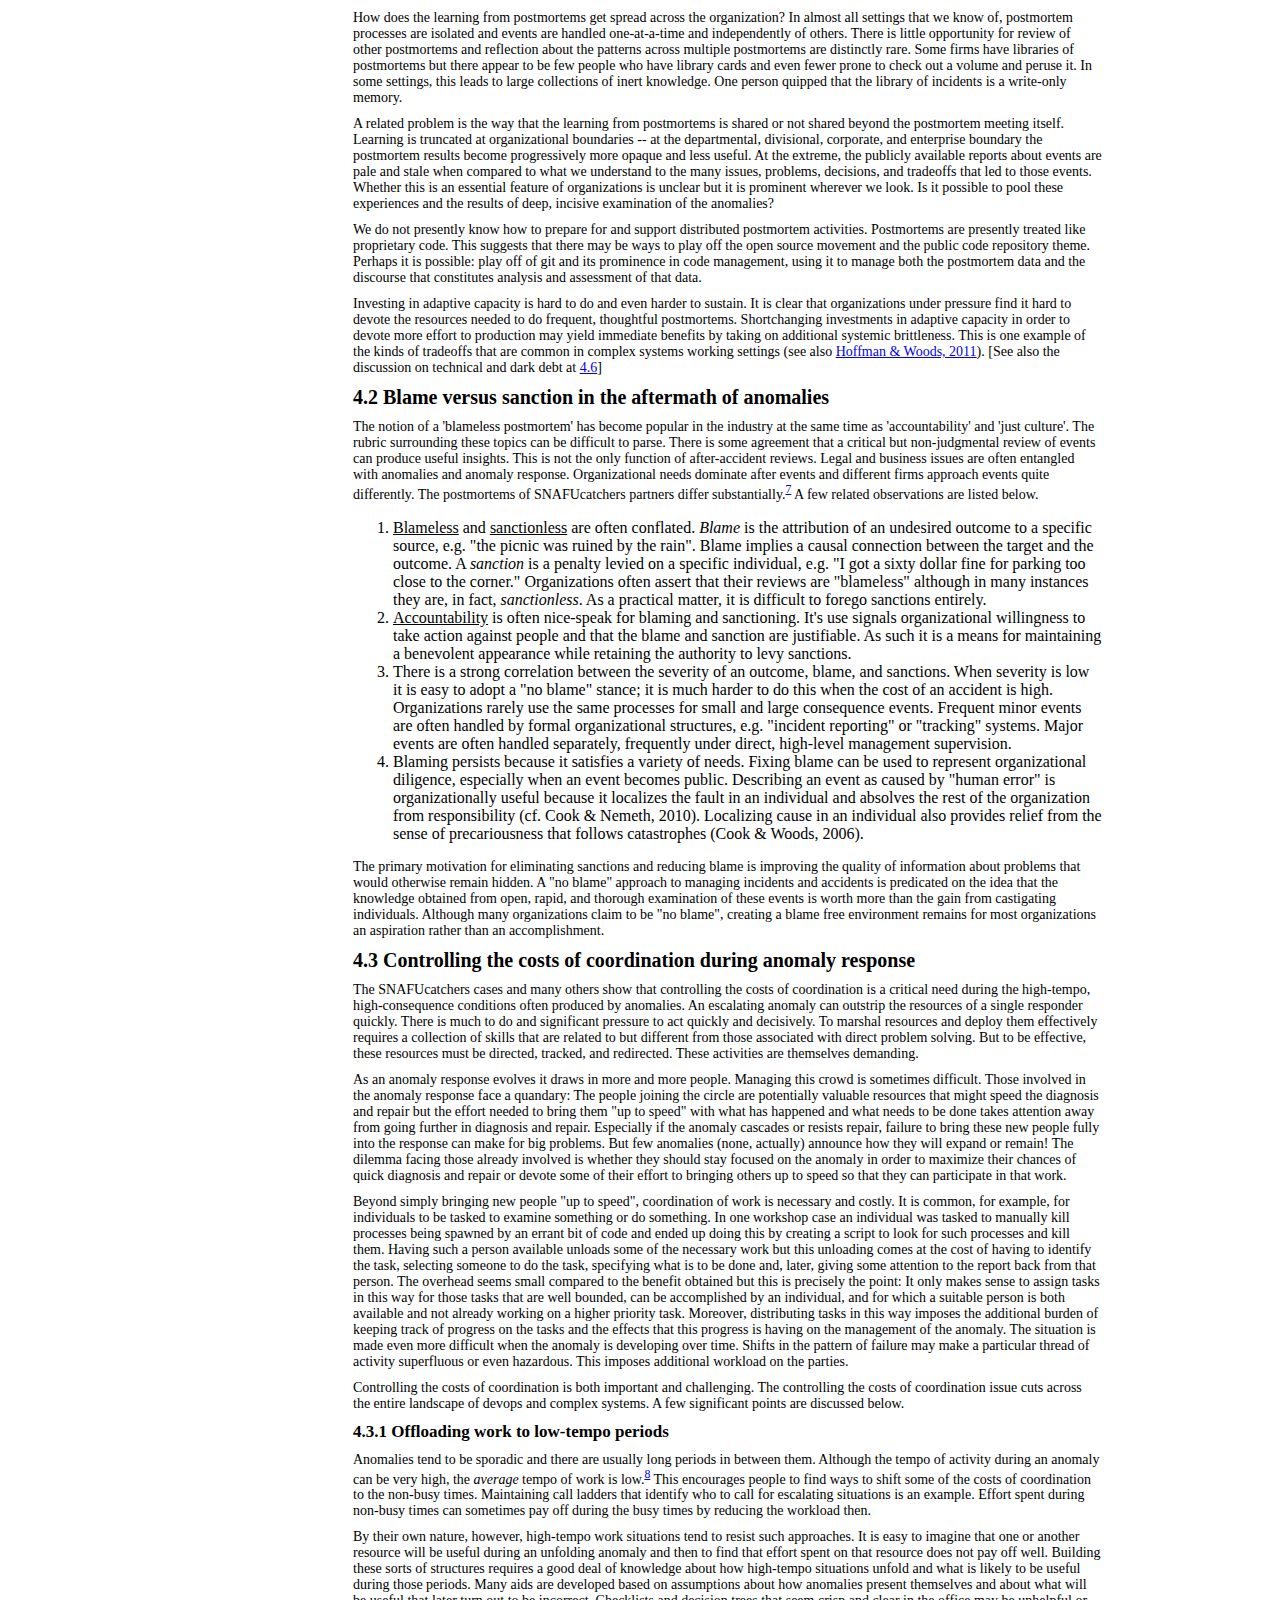
==== commit 5d98f2c2: "link logo to site" ====
--- a/index.html
+++ b/index.html
@@ -14,7 +14,7 @@
     <body data-gr-c-s-loaded="true">
         <div class="header">
             <div class="logo">
-                <img src="./stella_report_files/snafu_catchers_logo.png" width="176" height="73" border="0" align="center" style="padding-top:0px;">
+                <a href="https://www.snafucatchers.com"> <img src="./stella_report_files/snafu_catchers_logo.png" width="176" height="73" border="0" align="center" style="padding-top:0px;"> </a>
             </div>
             <div class="title">
                 <p>
@@ -115,9 +115,6 @@
                 <p id="woods_theorem">
                     Woods' Theorem: <span class="quote" style="font-style:italic;">As the complexity of a system increases, the accuracy of any single agent's own model of that system decreases rapidly.<br></span>
                 </p>
-                <p>
-                    This document including all tables and figures is copyright &#169; 2017 DD Woods all rights are reserved unless otherwise noted.
-                </p>
 
                 <h1 id="1_tl_dr_and_Executive_Summary">1. tl;dr and Executive Summary</h1>
                 <h2 id="1_1_tl_dr">
@@ -1138,7 +1135,7 @@
                     </li><li id="foot_12"><a href="http://snafucatchers.github.io/#foot_return_12">12</a>Dark debt was named that to draw a parallel with <a href="https://science.nasa.gov/astrophysics/focus-areas/what-is-dark-energy" target="_blank">dark matter</a>. Dark matter has detectable effects on the world but cannot be seen or detected directly. Matter that can be seen and measured directly accounts for only about 15% of the mass of the universe; the remaining 80% is dark matter. Dark matter is widely distributed in the universe. It is responsible for the shapes of galaxies -- indeed for the fact that galaxies exist at all! -- yet it can only be detected by the gravitational effect it has on other, non-dark, matter. Dark matter was <a href="http://www.naturalhistorymag.com/features/011330/dark-matter" target="_blank">suggested by Fritz Zwicky in 1933 and confirmed by the measurements of Rubin and Ford in the 1970's</a>.
                 </li></ul>
                 <p>
-                    <span class="copyright">� 2017 DD Woods</span>
+                    This document including all tables and figures is copyright &#169; 2017 DD Woods all rights are reserved unless otherwise noted.
                 </p>
                 </div> <!-- end content -->
             </div> <!-- end right column -->
